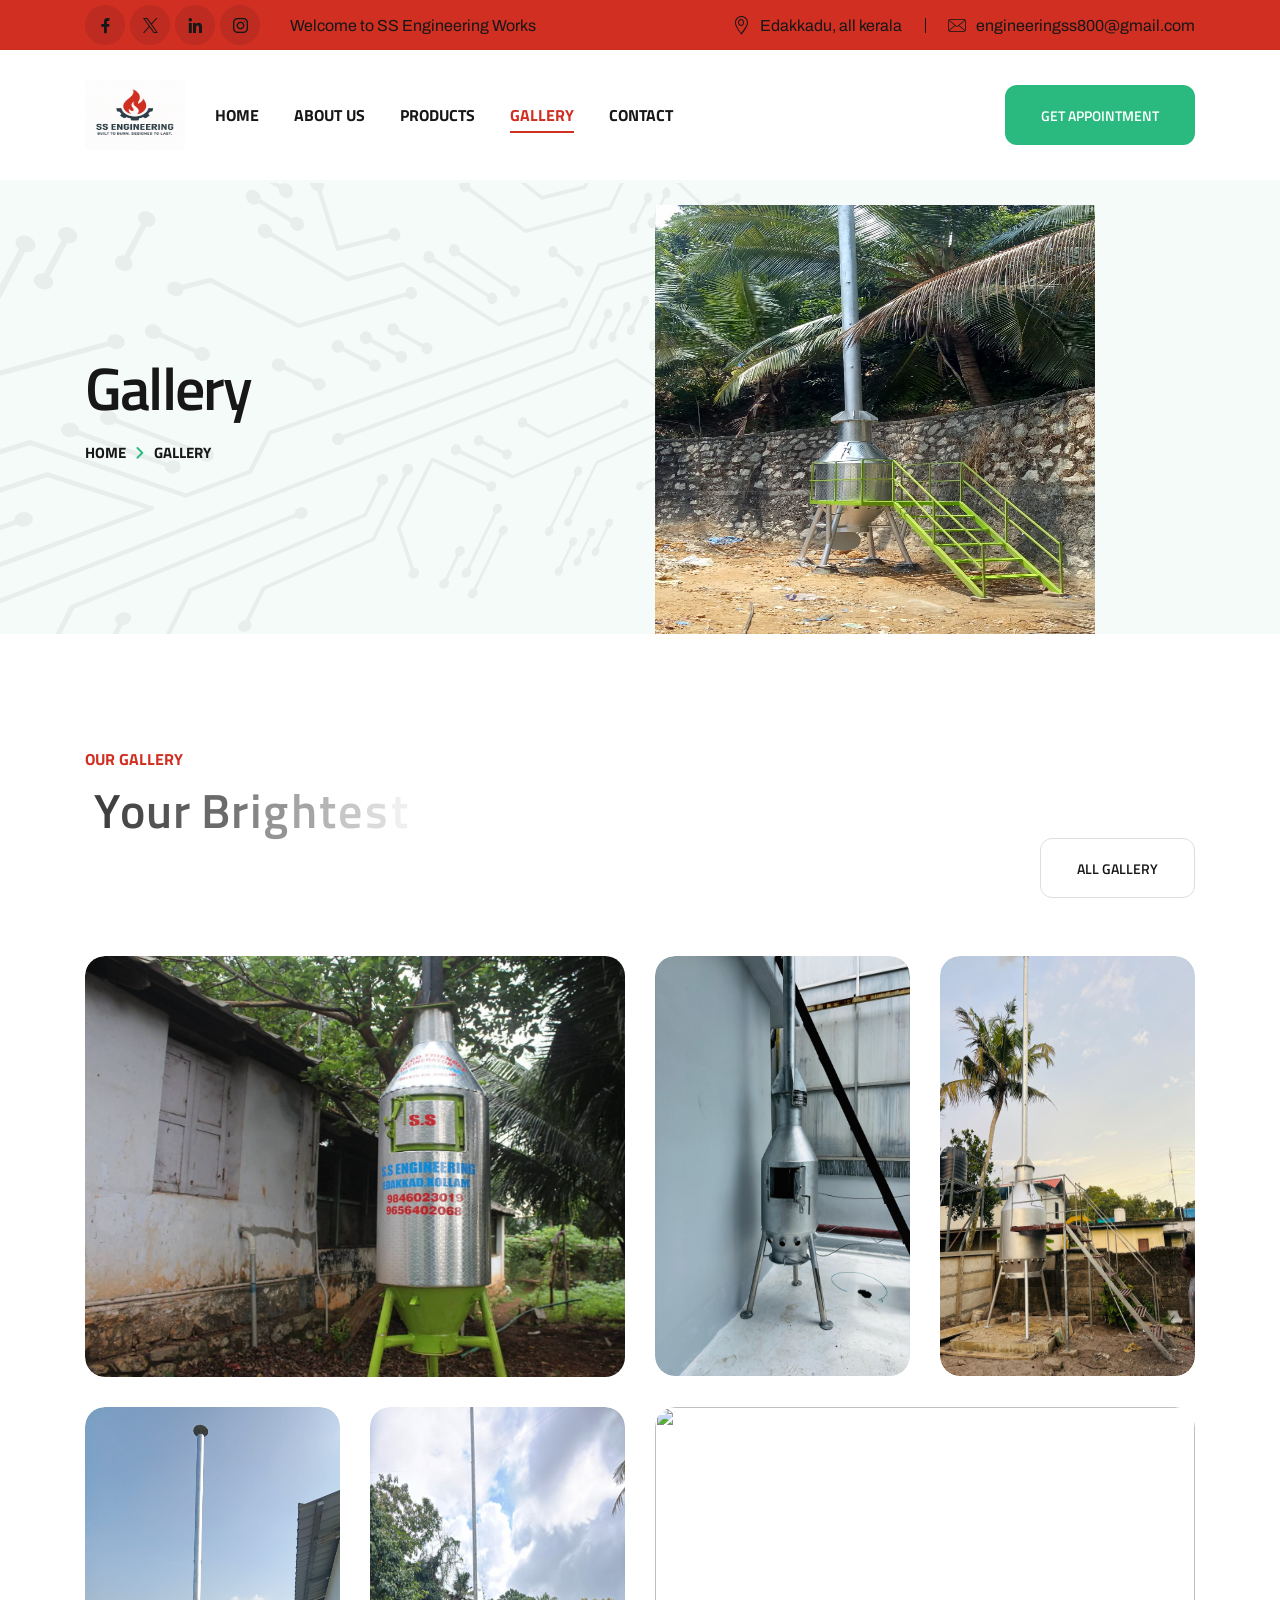
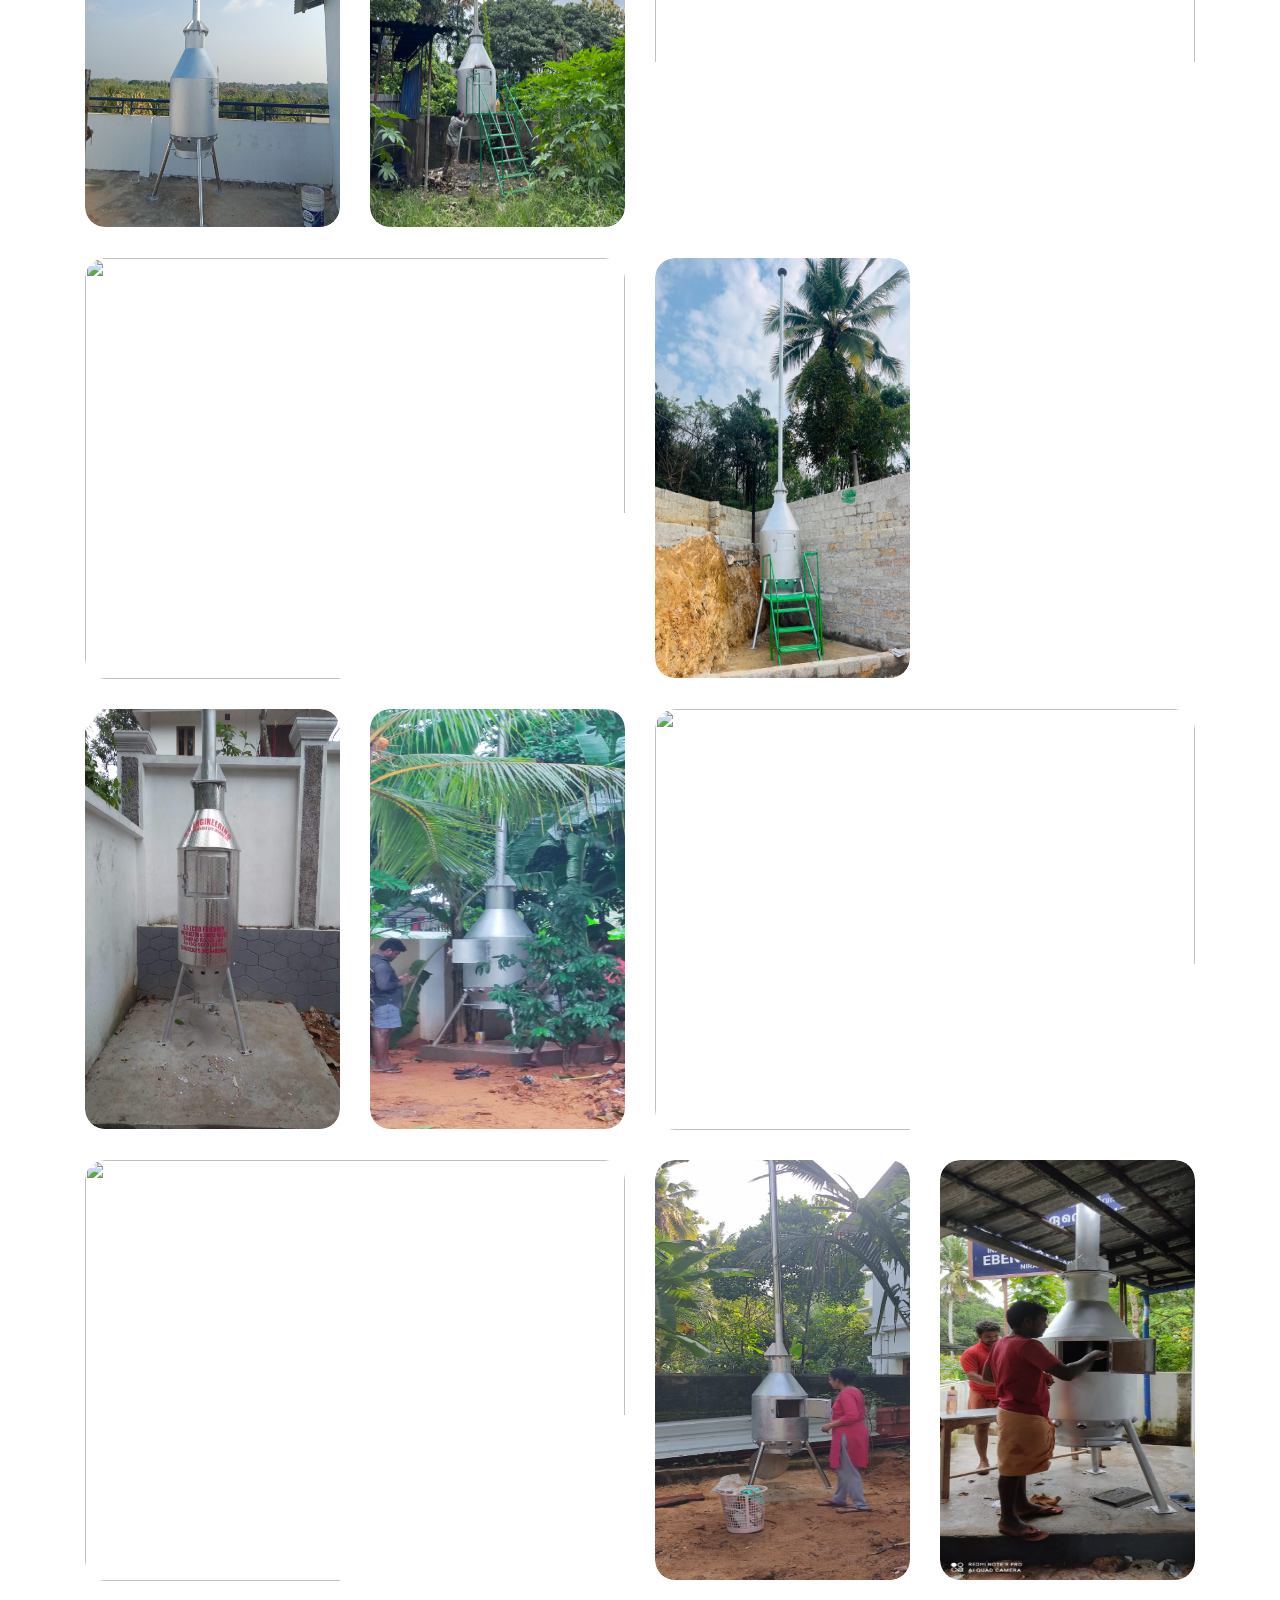
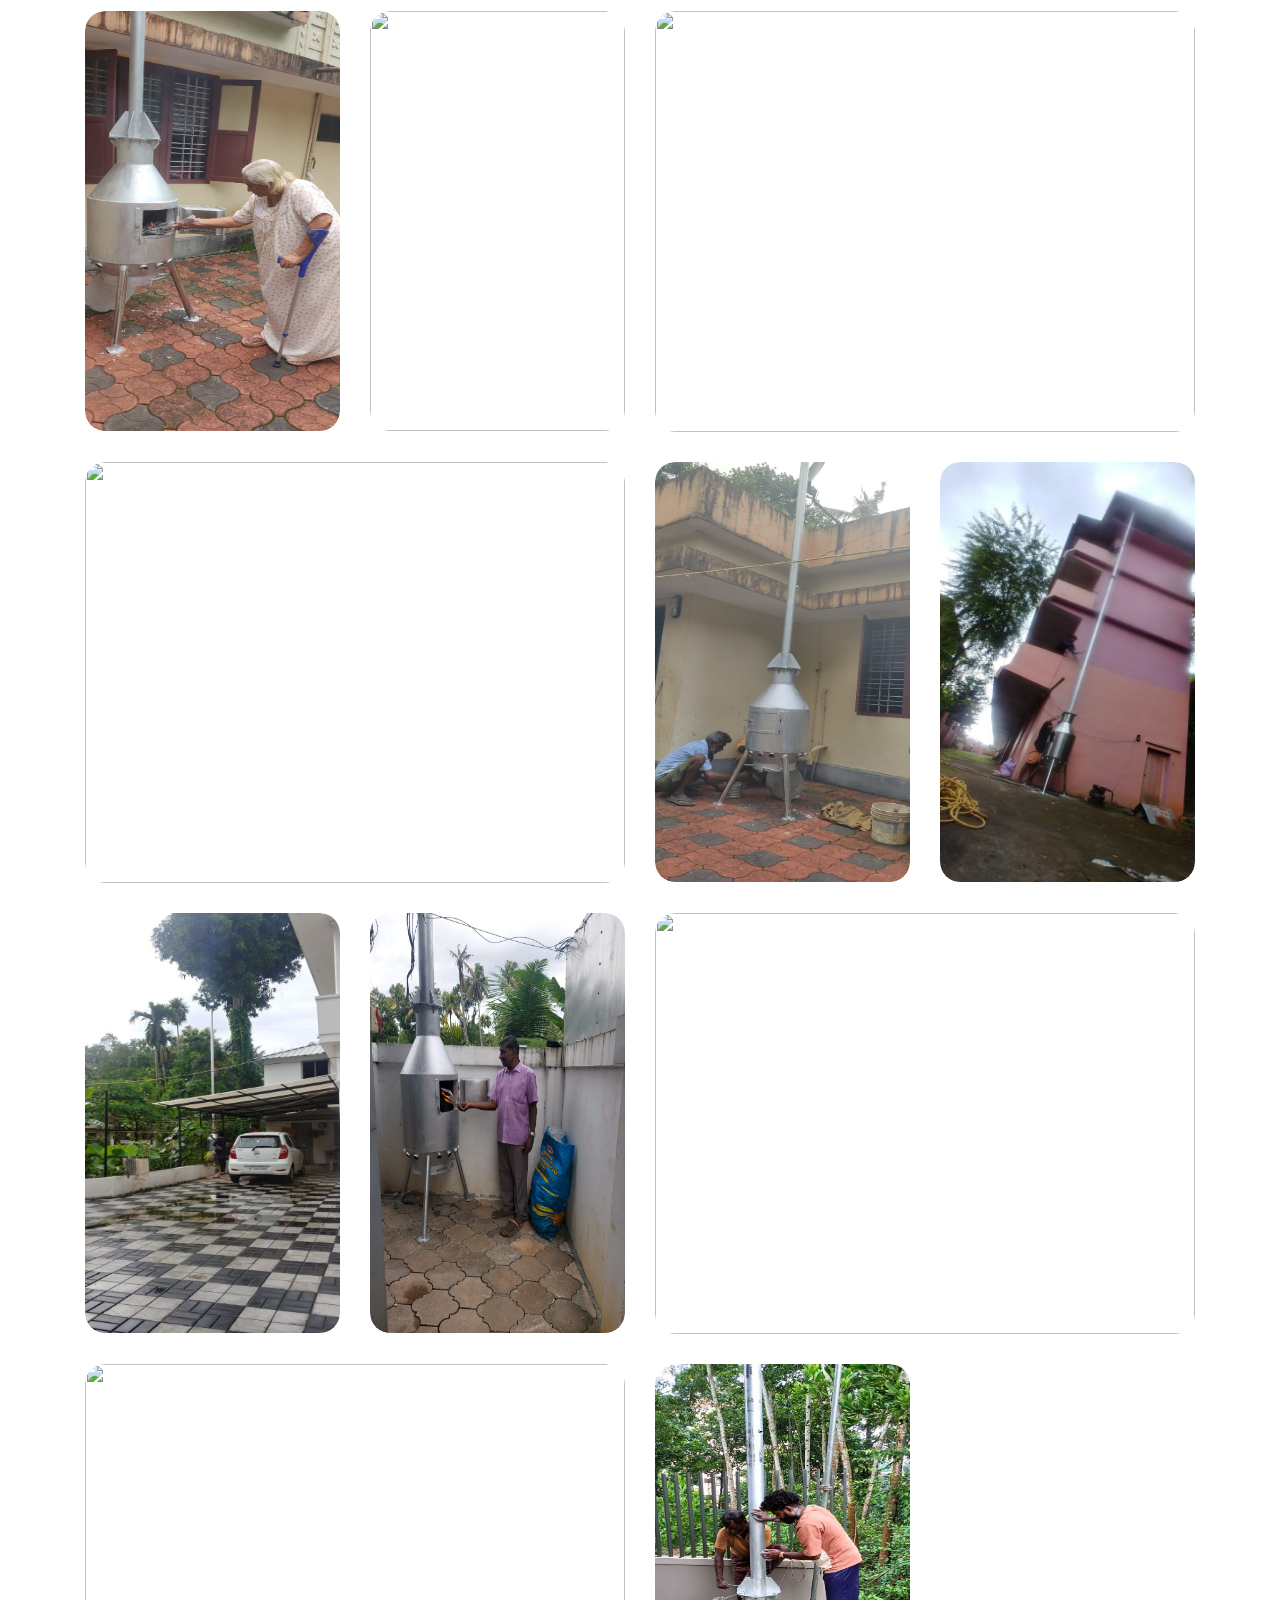
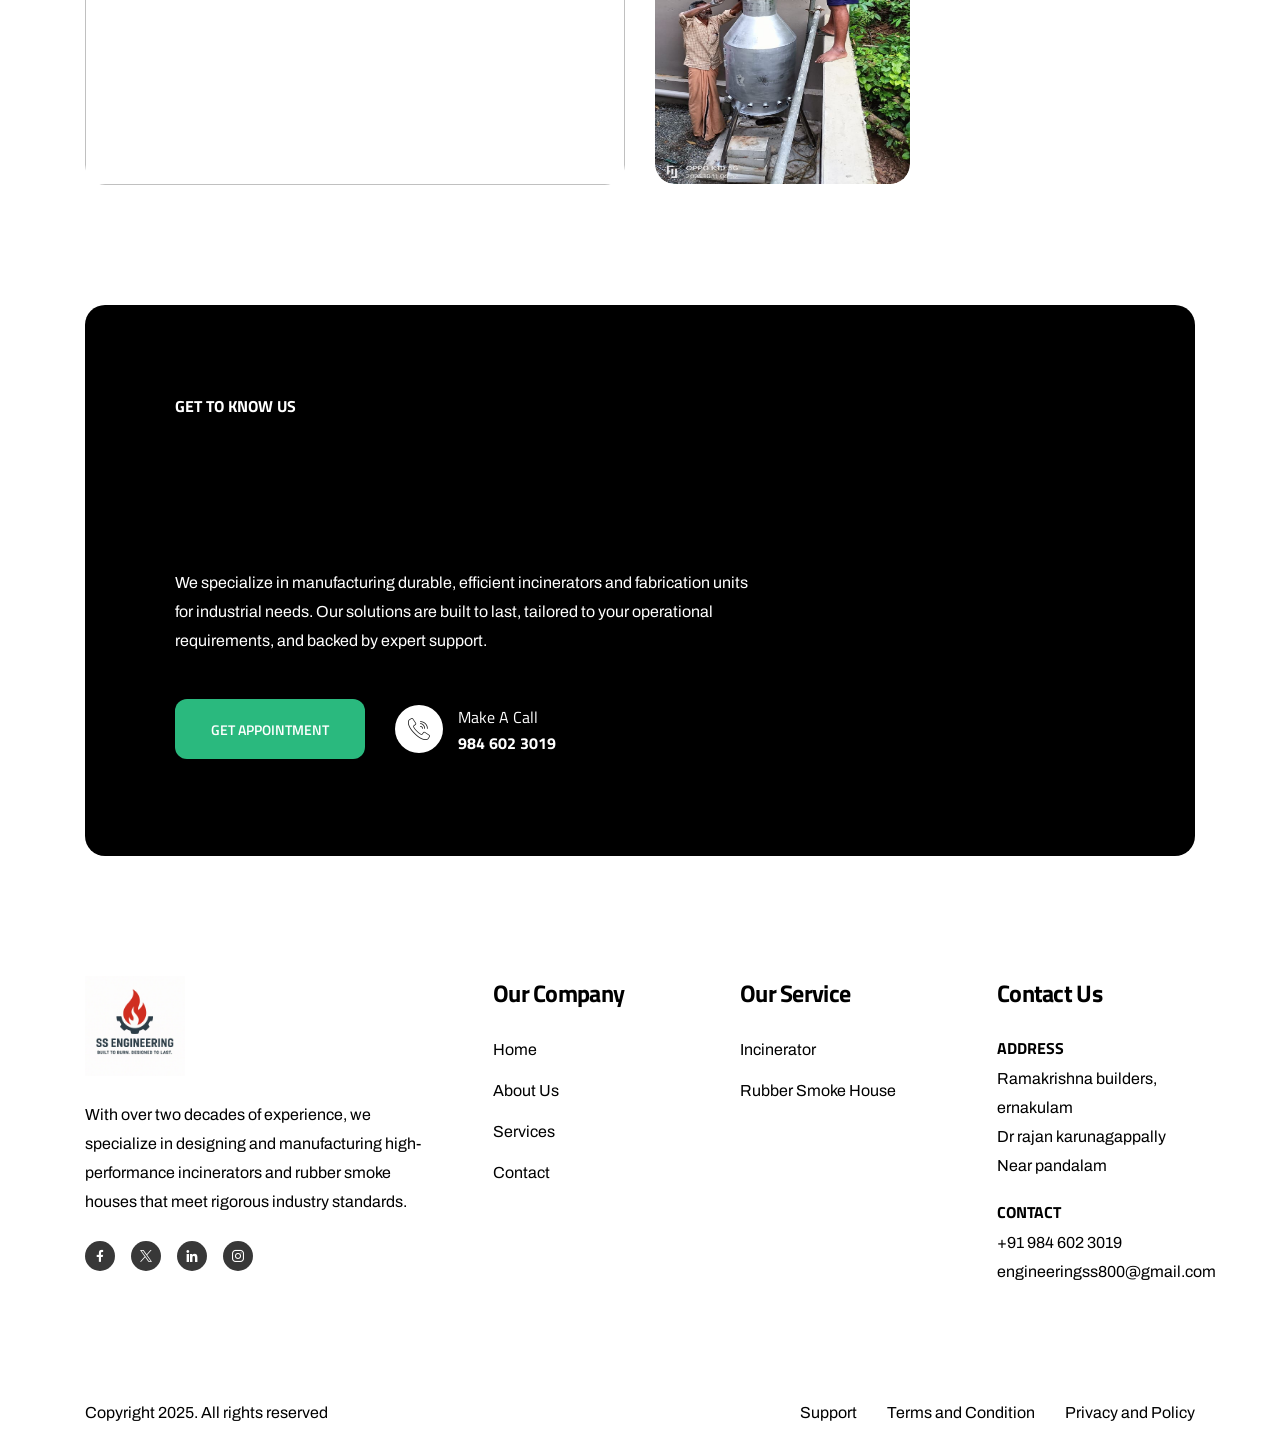
==== projects.html @ d2a2ee3d "logo change" ====
<!DOCTYPE html>
<html lang="en">

<head>
    <meta charset="UTF-8" />
    <meta name="viewport" content="width=device-width, initial-scale=1.0" />
    <title>Gallery</title>
    <!-- favicons Icons -->
    <link rel="apple-touch-icon" sizes="180x180" href="assets/images/ssimages/logo.jpg" />
    <link rel="icon" type="image/png" sizes="32x32" href="assets/images/ssimages/logo.jpg" />
    <link rel="icon" type="image/png" sizes="16x16" href="assets/images/ssimages/logo.jpg" />
    <link rel="manifest" href="assets/images/favicons/site.webmanifest" />
    <meta name="description" content="erepair HTML 5 Template " />

    <!-- fonts -->
    <link rel="preconnect" href="https://fonts.googleapis.com">
    <link rel="preconnect" href="https://fonts.gstatic.com" crossorigin>
    <link href="https://fonts.googleapis.com/css2?family=Archivo:ital,wght@0,100..900;1,100..900&display=swap"
        rel="stylesheet">
    <link
        href="https://fonts.googleapis.com/css2?family=Titillium+Web:ital,wght@0,200;0,300;0,400;0,600;0,700;0,900;1,200;1,300;1,400;1,600;1,700&display=swap"
        rel="stylesheet">


    <link rel="stylesheet" href="assets/css/bootstrap.min.css" />
    <link rel="stylesheet" href="assets/css/animate.min.css" />
    <link rel="stylesheet" href="assets/css/custom-animate.css" />
    <link rel="stylesheet" href="assets/css/swiper.min.css" />
    <link rel="stylesheet" href="assets/css/font-awesome-all.css" />
    <link rel="stylesheet" href="assets/css/jarallax.css" />
    <link rel="stylesheet" href="assets/css/jquery.magnific-popup.css" />
    <link rel="stylesheet" href="assets/css/odometer.min.css" />
    <link rel="stylesheet" href="assets/css/flaticon.css">
    <link rel="stylesheet" href="assets/css/owl.carousel.min.css" />
    <link rel="stylesheet" href="assets/css/owl.theme.default.min.css" />
    <link rel="stylesheet" href="assets/css/nice-select.css" />
    <link rel="stylesheet" href="assets/css/jquery-ui.css" />
    <link rel="stylesheet" href="assets/css/twentytwenty.css" />


    <link rel="stylesheet" href="assets/css/module-css/slider.css" />
    <link rel="stylesheet" href="assets/css/module-css/footer.css" />
    <link rel="stylesheet" href="assets/css/module-css/service.css" />
    <link rel="stylesheet" href="assets/css/module-css/about.css" />
    <link rel="stylesheet" href="assets/css/module-css/testimonial.css" />
    <link rel="stylesheet" href="assets/css/module-css/brand.css" />
    <link rel="stylesheet" href="assets/css/module-css/video.css" />
    <link rel="stylesheet" href="assets/css/module-css/counter.css" />
    <link rel="stylesheet" href="assets/css/module-css/project.css" />
    <link rel="stylesheet" href="assets/css/module-css/pricing.css" />
    <link rel="stylesheet" href="assets/css/module-css/blog.css" />
    <link rel="stylesheet" href="assets/css/module-css/cta.css" />
    <link rel="stylesheet" href="assets/css/module-css/contact.css" />
    <link rel="stylesheet" href="assets/css/module-css/team.css" />
    <link rel="stylesheet" href="assets/css/module-css/faq.css" />
    <link rel="stylesheet" href="assets/css/module-css/page-header.css" />

    <!-- template styles -->
    <link rel="stylesheet" href="assets/css/style.css" />
    <link rel="stylesheet" href="assets/css/responsive.css" />
</head>

<body>



    <div class="preloader">
        <div class="preloader__image"></div>
    </div>
    <!-- /.preloader -->




    <div class="page-wrapper">
        <header class="main-header-two">
            <div class="main-menu-two__top">
                <div class="container">
                    <div class="main-menu-two__top-inner">
                        <div class="main-menu-two__top-left">
                            <div class="main-menu-two__social">
                                <a href="#"><i class="icon-facebook"></i></a>
                                <a href="#"><i class="icon-xpa"></i></a>
                                <a href="#"><i class="icon-link-in"></i></a>
                                <a href="#"><i class="icon-instagram"></i></a>
                            </div>
                            <p class="main-menu-two__text">Welcome to SS Engineering Works</p>
                        </div>
                        <ul class="list-unstyled main-menu-two__contact-list">
                            <li>
                                <div class="icon">
                                    <i class="icon-location"></i>
                                </div>
                                <div class="text">
                                    <p>Edakkadu, all kerala</p>
                                </div>
                            </li>
                            <li>
                                <div class="icon">
                                    <i class="icon-envelope"></i>
                                </div>
                                <div class="text">
                                    <p><a href="mailto:engineeringss800@gmail.com">engineeringss800@gmail.com</a>
                                    </p>
                                </div>
                            </li>
                        </ul>
                    </div>
                </div>
            </div>
            <nav class="main-menu main-menu-two">
                <div class="main-menu-two__wrapper">
                    <div class="container">
                        <div class="main-menu-two__wrapper-inner">
                            <div class="main-menu-two__left">
                                <div class="main-menu-two__logo">
                                    <a href="index.html">
                                        <!-- <img src="assets/images/resources/logo-1.png" alt=""> -->
                                        <img src="assets/images/ssimages/logo.jpg" style="width: 100px; height: 70px;" alt="SS Engineering Logo">
                                    </a>
                                </div>
                                <div class="main-menu-two__main-menu-box">
                                    <a href="#" class="mobile-nav__toggler"><i class="fa fa-bars"></i></a>
                                    <ul class="main-menu__list">
                                        <!-- <li class="dropdown">
                                            <a href="index.html">Home </a>
                                            <ul>
                                                <li><a href="index.html">Home One</a></li>
                                                <li><a href="index2.html">Home Two</a></li>
                                                <li><a href="index3.html">Home Three</a></li>
                                                <li><a href="index-dark.html">Home Dark</a></li>
                                                <li class="dropdown">
                                                    <a href="#">Header Styles</a>
                                                    <ul>
                                                        <li><a href="index.html">Header One</a></li>
                                                        <li><a href="index2.html">Header Two</a></li>
                                                        <li><a href="index3.html">Header Three</a></li>
                                                    </ul>
                                                </li>
                                                <li class="dropdown">
                                                    <a href="#">One Page Styles</a>
                                                    <ul>
                                                        <li><a href="index-one-page.html">One Page Styles One</a></li>
                                                        <li><a href="index2-one-page.html">One Page Styles Two</a></li>
                                                        <li><a href="index3-one-page.html">One Page Styles Three</a>
                                                        </li>
                                                    </ul>
                                                </li>
                                            </ul>
                                        </li> -->
                                        <li>
                                            <a href="index.html">Home</a>
                                        </li>
                                        <li>
                                            <a href="index.html">About Us</a>
                                        </li>
                                        <!-- <li>
                                            <a href="index.html">Services</a>
                                        </li> -->
                                        <li>
                                            <a href="index.html">Products</a>
                                        </li>
                                        <!-- <li>
                                            <a href="index.html">Testimonials</a>
                                        </li> -->
                                        <li>
                                            <a href="projects.html">Gallery</a>
                                        </li>
                                        <li>
                                            <a href="index.html">Contact</a>
                                        </li>
                                        <!-- <li class="dropdown">
                                            <a href="#">Pages</a>
                                            <ul>
                                                <li><a href="team.html">Team</a></li>
                                                <li><a href="team-details.html">Team Details</a></li>
                                                <li class="dropdown">
                                                    <a href="#">Projects</a>
                                                    <ul>
                                                        <li><a href="projects.html">Projects</a></li>
                                                        <li><a href="project-details.html">Project Details</a></li>
                                                    </ul>
                                                </li>
                                                <li><a href="testimonials.html">Testimonials</a></li>
                                                <li><a href="pricing.html">Pricing</a></li>
                                                <li><a href="faq.html">Faq</a></li>
                                                <li><a href="404.html">404 Error</a></li>
                                                <li><a href="coming-soon.html">Coming Soon</a></li>
                                            </ul>
                                        </li>
                                        <li class="dropdown">
                                            <a href="#">Services</a>
                                            <ul>
                                                <li><a href="services.html">Services</a></li>
                                                <li><a href="electric-panel-repair.html">Electric Panel Repair</a></li>
                                                <li><a href="short-circuit-repair.html">Short Circuit Repair</a>
                                                </li>
                                                <li><a href="commercial-services.html">Commercial Services</a>
                                                </li>
                                                <li><a href="installing-ceiling-fan.html">Installing A Ceiling Fan</a></li>
                                                <li><a href="lighting-fixtures.html">Lighting A Fixtures</a>
                                                </li>
                                                <li><a href="maintenance-service.html">Maintenance Service</a></li>
                                            </ul>
                                        </li>
                                        <li class="dropdown">
                                            <a href="#">Shop</a>
                                            <ul>
                                                <li><a href="shop.html">Products</a></li>
                                                <li><a href="shop-details.html">Products Details</a></li>
                                                <li><a href="cart.html">Cart</a></li>
                                                <li><a href="checkout.html">Checkout</a></li>
                                                <li><a href="wishlist.html">Wishlist</a></li>
                                                <li><a href="account.html">My Account</a></li>
                                            </ul>
                                        </li>
                                        <li class="dropdown">
                                            <a href="#">Blog</a>
                                            <ul>
                                                <li><a href="blog.html">Blog</a></li>
                                                <li><a href="blog-list.html">Blog List</a></li>
                                                <li><a href="blog-details.html">Blog Details</a></li>
                                            </ul>
                                        </li>
                                        <li>
                                            <a href="contact.html">Contact</a>
                                        </li> -->
                                    </ul>
                                </div>
                            </div>
                            <div class="main-menu-two__right">
                                <div class="main-menu-two__call-and-btn-box">
                                    <div class="main-menu-two__call">
                                        <div class="main-menu-two__call-icon">
                                            <span class="icon-phone-call"></span>
                                        </div>
                                        <div class="main-menu-two__call-number">
                                            <p>Make a call</p>
                                            <h5><a href="tel:+919846023019">984 602 3019</a></h5>
                                        </div>
                                    </div>
                                    <div class="cta-one__btn-box">
                            <a href="https://wa.me/919846023019" class="cta-one__btn thm-btn hover-whatsapp"><span class="default-text">GET Appointment</span>
        <span class="hover-text">Chat With Us</span></a>
                        </div>
                        <style>
    .hover-whatsapp .hover-text {
    display: none;
}

.hover-whatsapp:hover .default-text {
    display: none;
}

.hover-whatsapp:hover .hover-text {
    display: inline;
}

</style>
                                </div>
                            </div>
                        </div>
                    </div>
                </div>
            </nav>
        </header>

        <div class="stricky-header stricked-menu main-menu main-menu-two">
            <div class="sticky-header__content"></div><!-- /.sticky-header__content -->
        </div><!-- /.stricky-header -->




        <!--Page Header Start-->
        <section class="page-header">
            <div class="page-header__shape-1">
                <img src="assets/images/shapes/page-header-shape-1.png" alt="">
            </div>
            <div class="container">
                <div class="page-header__inner">
                    <div class="page-header__img-1">
                        <img style="width: 440px; height: 429px;" src="assets/images/ssimages/img18.jpg" alt="">
                    </div>
                    <h3>Gallery</h3>
                    <div class="thm-breadcrumb__inner">
                        <ul class="thm-breadcrumb list-unstyled">
                            <li><a href="index.html">Home</a></li>
                            <li><span class="icon-angle-right"></span></li>
                            <li>Gallery</li>
                        </ul>
                    </div>
                </div>
            </div>
        </section>
        <!--Page Header End-->


        <style>
            .responsive-img {
                width: 100%;
                display: block;
            }
        </style>

        <!--Project One Start-->
        <section class="project-one" id="gallery">
            <div class="container">
                <div class="project-one__top">
                    <div class="section-title text-left">
                        <div class="section-title__tagline-box">
                            <span class="section-title__tagline">Our Gallery</span>
                        </div>
                        <div class="section-title__title-box sec-title-animation animation-style2">
                            <h2 class="section-title__title title-animation">Your Brightest <br>Choice in Incinaration</h2>
                        </div>
                    </div>
                    <div class="project-one__btn-box">
                        <a href="projects.html" class="project-one__btn thm-btn">all Gallery</a>
                    </div>
                </div>
                <div class="row">
                    <!--Project One Single Start-->
                    <div class="col-xl-6 col-lg-6 col-md-6 wow fadeInLeft" data-wow-delay="100ms">
                        <div class="project-one__single">
                            <div class="project-one__img-box">
                                <div class="project-one__img">
                                    <img style="width: 630px; height: 421px;" src="assets/images/ssimages/img8.jpg" alt="">
                                    <div class="project-one__arrow">
                                        <a href="assets/images/ssimages/img8.jpg" class="img-popup"><span
                                                class="icon-arrow-right"></span></a>
                                    </div>
                                </div>
                                <div class="project-one__content">
                                    <p class="project-one__sub-title">Incinaration</p>
                                    <h3 class="project-one__title"><a href="#">SS Engineering Works</a></h3>
                                </div>
                            </div>
                        </div>
                    </div>
                    <!--Project One Single End-->
                    <!--Project One Single Start-->
                    <div class="col-xl-3 col-lg-6 col-md-6 wow fadeInUp" data-wow-delay="300ms">
                        <div class="project-one__single">
                            <div class="project-one__img-box">
                                <div class="project-one__img">
                                    <img style=" height: 420px;" class="responsive-img" src="assets/images/ssimages/img1.jpg" alt="">
                                    <div class="project-one__arrow">
                                        <a href="assets/images/ssimages/img1.jpg" class="img-popup"><span
                                                class="icon-arrow-right"></span></a>
                                    </div>
                                </div>
                                <div class="project-one__content">
                                    <p class="project-one__sub-title">Rubber smoke house</p>
                                    <h3 class="project-one__title"><a href="#">SS Engineering Works</a></h3>
                                </div>
                            </div>
                        </div>
                    </div>
                    <!--Project One Single End-->
                    <!--Project One Single Start-->
                    <div class="col-xl-3 col-lg-6 col-md-6 wow fadeInRight" data-wow-delay="600ms">
                        <div class="project-one__single">
                            <div class="project-one__img-box">
                                <div class="project-one__img">
                                    <img style=" height: 420px;" class="responsive-img" src="assets/images/ssimages/img2.jpg" alt="">
                                    <div class="project-one__arrow">
                                        <a href="assets/images/ssimages/img2.jpg" class="img-popup"><span
                                                class="icon-arrow-right"></span></a>
                                    </div>
                                </div>
                                <div class="project-one__content">
                                    <p class="project-one__sub-title">Incinaration</p>
                                    <h3 class="project-one__title"><a href="#">SS Engineering Works</a></h3>
                                </div>
                            </div>
                        </div>
                    </div>
                    <!--Project One Single End-->
                    <!--Project One Single Start-->
                    <div class="col-xl-3 col-lg-6 col-md-6 wow fadeInLeft" data-wow-delay="900ms">
                        <div class="project-one__single">
                            <div class="project-one__img-box">
                                <div class="project-one__img">
                                    <img style=" height: 420px;" class="responsive-img" src="assets/images/ssimages/img6.jpg" alt="">
                                    <div class="project-one__arrow">
                                        <a href="assets/images/ssimages/img6.jpg" class="img-popup"><span
                                                class="icon-arrow-right"></span></a>
                                    </div>
                                </div>
                                <div class="project-one__content">
                                    <p class="project-one__sub-title">Rubber smoke house</p>
                                    <h3 class="project-one__title"><a href="#">SS Engineering Works</a></h3>
                                </div>
                            </div>
                        </div>
                    </div>
                    <!--Project One Single End-->
                    <!--Project One Single Start-->
                    <div class="col-xl-3 col-lg-6 col-md-6 wow fadeInUp" data-wow-delay="1000ms">
                        <div class="project-one__single">
                            <div class="project-one__img-box">
                                <div class="project-one__img">
                                    <img style=" height: 420px;" class="responsive-img" src="assets/images/ssimages/img4.jpg" alt="">
                                    <div class="project-one__arrow">
                                        <a href="assets/images/ssimages/img4.jpg" class="img-popup"><span
                                                class="icon-arrow-right"></span></a>
                                    </div>
                                </div>
                                <div class="project-one__content">
                                    <p class="project-one__sub-title">Incinaration</p>
                                    <h3 class="project-one__title"><a href="#">SS Engineering Works</a></h3>
                                </div>
                            </div>
                        </div>
                    </div>
                    <!--Project One Single End-->
                    <!--Project One Single Start-->
                    <div class="col-xl-6 col-lg-6 col-md-6 wow fadeInRight" data-wow-delay="1100ms">
                        <div class="project-one__single">
                            <div class="project-one__img-box">
                                <div class="project-one__img">
                                    <img style=" height: 421px;" class="responsive-img" src="https://image.made-in-china.com/202f0j00JyitWBSRfhzM/Rubber-Plastic-Waste-Incinerator-Municipal-Waste-Incinerator.webp" alt="">
                                    <div class="project-one__arrow">
                                        <a href="https://image.made-in-china.com/202f0j00JyitWBSRfhzM/Rubber-Plastic-Waste-Incinerator-Municipal-Waste-Incinerator.webp" class="img-popup"><span
                                                class="icon-arrow-right"></span></a>
                                    </div>
                                </div>
                                <div class="project-one__content">
                                    <p class="project-one__sub-title">Rubber smoke house</p>
                                    <h3 class="project-one__title"><a href="#">SS Engineering Works</a></h3>
                                </div>
                            </div>
                        </div>
                    </div>



                    <div class="col-xl-6 col-lg-6 col-md-6 wow fadeInLeft" data-wow-delay="100ms">
                        <div class="project-one__single">
                            <div class="project-one__img-box">
                                <div class="project-one__img">
                                    <img style=" height: 421px;" class="responsive-img" src="https://www.gillespiepowers.com/wp-content/uploads/Image48-1024x819.jpg" alt="">
                                    <div class="project-one__arrow">
                                        <a href="https://www.gillespiepowers.com/wp-content/uploads/Image48-1024x819.jpg" class="img-popup"><span
                                                class="icon-arrow-right"></span></a>
                                    </div>
                                </div>
                                <div class="project-one__content">
                                    <p class="project-one__sub-title">Incinaration</p>
                                    <h3 class="project-one__title"><a href="#">SS Engineering Works</a></h3>
                                </div>
                            </div>
                        </div>
                    </div>
                    <!--Project One Single End-->
                    <!--Project One Single Start-->
                    <div class="col-xl-3 col-lg-6 col-md-6 wow fadeInUp" data-wow-delay="300ms">
                        <div class="project-one__single">
                            <div class="project-one__img-box">
                                <div class="project-one__img">
                                    <img style=" height: 420px;" class="responsive-img" src="assets/images/ssimages/img5.jpg" alt="">
                                    <div class="project-one__arrow">
                                        <a href="assets/images/ssimages/img5.jpg" class="img-popup"><span
                                                class="icon-arrow-right"></span></a>
                                    </div>
                                </div>
                                <div class="project-one__content">
                                    <p class="project-one__sub-title">Rubber smoke house</p>
                                    <h3 class="project-one__title"><a href="#">SS Engineering Works</a></h3>
                                </div>
                            </div>
                        </div>
                    </div>
                    <!--Project One Single End-->
                    <!--Project One Single Start-->
                    <div class="col-xl-3 col-lg-6 col-md-6 wow fadeInRight" data-wow-delay="600ms">
                        <div class="project-one__single">
                            <div class="project-one__img-box">
                                <div class="project-one__img">
                                    <img style=" height: 420px;" class="responsive-img" src="assets/images/ssimages/img7.jpg" alt="">
                                    <div class="project-one__arrow">
                                        <a href="assets/images/ssimages/img7.jpg" class="img-popup"><span
                                                class="icon-arrow-right"></span></a>
                                    </div>
                                </div>
                                <div class="project-one__content">
                                    <p class="project-one__sub-title">Incinaration</p>
                                    <h3 class="project-one__title"><a href="#">SS Engineering Works</a></h3>
                                </div>
                            </div>
                        </div>
                    </div>
                    <!--Project One Single End-->
                    <!--Project One Single Start-->
                    <div class="col-xl-3 col-lg-6 col-md-6 wow fadeInLeft" data-wow-delay="900ms">
                        <div class="project-one__single">
                            <div class="project-one__img-box">
                                <div class="project-one__img">
                                    <img style=" height: 420px;" class="responsive-img" src="assets/images/ssimages/img9.jpg" alt="">
                                    <div class="project-one__arrow">
                                        <a href="assets/images/ssimages/img9.jpg" class="img-popup"><span
                                                class="icon-arrow-right"></span></a>
                                    </div>
                                </div>
                                <div class="project-one__content">
                                    <p class="project-one__sub-title">Rubber smoke house</p>
                                    <h3 class="project-one__title"><a href="#">SS Engineering Works</a></h3>
                                </div>
                            </div>
                        </div>
                    </div>
                    <!--Project One Single End-->
                    <!--Project One Single Start-->
                    <div class="col-xl-3 col-lg-6 col-md-6 wow fadeInUp" data-wow-delay="1000ms">
                        <div class="project-one__single">
                            <div class="project-one__img-box">
                                <div class="project-one__img">
                                    <img style=" height: 420px;" class="responsive-img" src="assets/images/ssimages/img11.jpg" alt="">
                                    <div class="project-one__arrow">
                                        <a href="assets/images/ssimages/img11.jpg" class="img-popup"><span
                                                class="icon-arrow-right"></span></a>
                                    </div>
                                </div>
                                <div class="project-one__content">
                                    <p class="project-one__sub-title">Incinaration</p>
                                    <h3 class="project-one__title"><a href="#">SS Engineering Works</a></h3>
                                </div>
                            </div>
                        </div>
                    </div>
                    <!--Project One Single End-->
                    <!--Project One Single Start-->
                    <div class="col-xl-6 col-lg-6 col-md-6 wow fadeInRight" data-wow-delay="1100ms">
                        <div class="project-one__single">
                            <div class="project-one__img-box">
                                <div class="project-one__img">
                                    <img style=" height: 421px;" class="responsive-img" src="https://image.freepik.com/free-photo/ribbed-smoked-sheets-are-coagulated-rubber-sheets-processed-from-fresh-field-latex_43525-1137.jpg" alt="">
                                    <div class="project-one__arrow">
                                        <a href="https://image.freepik.com/free-photo/ribbed-smoked-sheets-are-coagulated-rubber-sheets-processed-from-fresh-field-latex_43525-1137.jpg" class="img-popup"><span
                                                class="icon-arrow-right"></span></a>
                                    </div>
                                </div>
                                <div class="project-one__content">
                                    <p class="project-one__sub-title">Rubber smoke house</p>
                                    <h3 class="project-one__title"><a href="#">SS Engineering Works</a></h3>
                                </div>
                            </div>
                        </div>
                    </div>



                    <div class="col-xl-6 col-lg-6 col-md-6 wow fadeInLeft" data-wow-delay="100ms">
                        <div class="project-one__single">
                            <div class="project-one__img-box">
                                <div class="project-one__img">
                                    <img style="height: 421px;" class="responsive-img" src="https://tse1.mm.bing.net/th/id/OIP.L9oW3UWZ8Aw-Mru4y4No6gHaE6?r=0&rs=1&pid=ImgDetMain&o=7&rm=3" alt="">
                                    <div class="project-one__arrow">
                                        <a href="https://tse1.mm.bing.net/th/id/OIP.L9oW3UWZ8Aw-Mru4y4No6gHaE6?r=0&rs=1&pid=ImgDetMain&o=7&rm=3" class="img-popup"><span
                                                class="icon-arrow-right"></span></a>
                                    </div>
                                </div>
                                <div class="project-one__content">
                                    <p class="project-one__sub-title">Incinaration</p>
                                    <h3 class="project-one__title"><a href="#">SS Engineering Works</a></h3>
                                </div>
                            </div>
                        </div>
                    </div>
                    <!--Project One Single End-->
                    <!--Project One Single Start-->
                    <div class="col-xl-3 col-lg-6 col-md-6 wow fadeInUp" data-wow-delay="300ms">
                        <div class="project-one__single">
                            <div class="project-one__img-box">
                                <div class="project-one__img">
                                    <img style=" height: 420px;" class="responsive-img" src="assets/images/ssimages/img14.jpg" alt="">
                                    <div class="project-one__arrow">
                                        <a href="assets/images/ssimages/img14.jpg" class="img-popup"><span
                                                class="icon-arrow-right"></span></a>
                                    </div>
                                </div>
                                <div class="project-one__content">
                                    <p class="project-one__sub-title">Rubber smoke house</p>
                                    <h3 class="project-one__title"><a href="#">SS Engineering Works</a></h3>
                                </div>
                            </div>
                        </div>
                    </div>
                    <!--Project One Single End-->
                    <!--Project One Single Start-->
                    <div class="col-xl-3 col-lg-6 col-md-6 wow fadeInRight" data-wow-delay="600ms">
                        <div class="project-one__single">
                            <div class="project-one__img-box">
                                <div class="project-one__img">
                                    <img style=" height: 420px;" class="responsive-img" src="assets/images/ssimages/img15.jpg" alt="">
                                    <div class="project-one__arrow">
                                        <a href="assets/images/ssimages/img15.jpg" class="img-popup"><span
                                                class="icon-arrow-right"></span></a>
                                    </div>
                                </div>
                                <div class="project-one__content">
                                    <p class="project-one__sub-title">Incinaration</p>
                                    <h3 class="project-one__title"><a href="#">SS Engineering Works</a></h3>
                                </div>
                            </div>
                        </div>
                    </div>
                    <!--Project One Single End-->
                    <!--Project One Single Start-->
                    <div class="col-xl-3 col-lg-6 col-md-6 wow fadeInLeft" data-wow-delay="900ms">
                        <div class="project-one__single">
                            <div class="project-one__img-box">
                                <div class="project-one__img">
                                    <img style=" height: 420px;" class="responsive-img" src="assets/images/ssimages/img16.jpg" alt="">
                                    <div class="project-one__arrow">
                                        <a href="assets/images/ssimages/img16.jpg" class="img-popup"><span
                                                class="icon-arrow-right"></span></a>
                                    </div>
                                </div>
                                <div class="project-one__content">
                                    <p class="project-one__sub-title">Rubber smoke house</p>
                                    <h3 class="project-one__title"><a href="#">SS Engineering Works</a></h3>
                                </div>
                            </div>
                        </div>
                    </div>
                    <!--Project One Single End-->
                    <!--Project One Single Start-->
                    <div class="col-xl-3 col-lg-6 col-md-6 wow fadeInUp" data-wow-delay="1000ms">
                        <div class="project-one__single">
                            <div class="project-one__img-box">
                                <div class="project-one__img">
                                    <img style=" height: 420px;" class="responsive-img" src="https://farm5.staticflickr.com/4108/5088397094_95a4d4f48f_o.jpg" alt="">
                                    <div class="project-one__arrow">
                                        <a href="https://farm5.staticflickr.com/4108/5088397094_95a4d4f48f_o.jpg" class="img-popup"><span
                                                class="icon-arrow-right"></span></a>
                                    </div>
                                </div>
                                <div class="project-one__content">
                                    <p class="project-one__sub-title">Incinaration</p>
                                    <h3 class="project-one__title"><a href="#">SS Engineering Works</a></h3>
                                </div>
                            </div>
                        </div>
                    </div>
                    <!--Project One Single End-->
                    <!--Project One Single Start-->
                    <div class="col-xl-6 col-lg-6 col-md-6 wow fadeInRight" data-wow-delay="1100ms">
                        <div class="project-one__single">
                            <div class="project-one__img-box">
                                <div class="project-one__img">
                                    <img style=" height: 421px;" class="responsive-img" src="https://feeco.com/wp-content/uploads/2014/01/Complete-Systems-header.jpg" alt="">
                                    <div class="project-one__arrow">
                                        <a href="https://feeco.com/wp-content/uploads/2014/01/Complete-Systems-header.jpg" class="img-popup"><span
                                                class="icon-arrow-right"></span></a>
                                    </div>
                                </div>
                                <div class="project-one__content">
                                    <p class="project-one__sub-title">Rubber smoke house</p>
                                    <h3 class="project-one__title"><a href="#">SS Engineering Works</a></h3>
                                </div>
                            </div>
                        </div>
                    </div>




                    <div class="col-xl-6 col-lg-6 col-md-6 wow fadeInLeft" data-wow-delay="100ms">
                        <div class="project-one__single">
                            <div class="project-one__img-box">
                                <div class="project-one__img">
                                    <img style=" height: 421px;" class="responsive-img" src="https://tse3.mm.bing.net/th/id/OIP.uLENUH0pgb0jzSyOKuzx4AHaHa?r=0&rs=1&pid=ImgDetMain&o=7&rm=3" alt="">
                                    <div class="project-one__arrow">
                                        <a href="https://tse3.mm.bing.net/th/id/OIP.uLENUH0pgb0jzSyOKuzx4AHaHa?r=0&rs=1&pid=ImgDetMain&o=7&rm=3" class="img-popup"><span
                                                class="icon-arrow-right"></span></a>
                                    </div>
                                </div>
                                <div class="project-one__content">
                                    <p class="project-one__sub-title">Incinaration</p>
                                    <h3 class="project-one__title"><a href="#">SS Engineering Works</a></h3>
                                </div>
                            </div>
                        </div>
                    </div>
                    <!--Project One Single End-->
                    <!--Project One Single Start-->
                    <div class="col-xl-3 col-lg-6 col-md-6 wow fadeInUp" data-wow-delay="300ms">
                        <div class="project-one__single">
                            <div class="project-one__img-box">
                                <div class="project-one__img">
                                    <img style=" height: 420px;" class="responsive-img" src="assets/images/ssimages/img20.jpg" alt="">
                                    <div class="project-one__arrow">
                                        <a href="assets/images/ssimages/img20.jpg" class="img-popup"><span
                                                class="icon-arrow-right"></span></a>
                                    </div>
                                </div>
                                <div class="project-one__content">
                                    <p class="project-one__sub-title">Rubber smoke house</p>
                                    <h3 class="project-one__title"><a href="#">SS Engineering Works</a></h3>
                                </div>
                            </div>
                        </div>
                    </div>
                    <!--Project One Single End-->
                    <!--Project One Single Start-->
                    <div class="col-xl-3 col-lg-6 col-md-6 wow fadeInRight" data-wow-delay="600ms">
                        <div class="project-one__single">
                            <div class="project-one__img-box">
                                <div class="project-one__img">
                                    <img style="height: 420px;" class="responsive-img" src="assets/images/ssimages/img21.jpg" alt="">
                                    <div class="project-one__arrow">
                                        <a href="assets/images/ssimages/img21.jpg" class="img-popup"><span
                                                class="icon-arrow-right"></span></a>
                                    </div>
                                </div>
                                <div class="project-one__content">
                                    <p class="project-one__sub-title">Incinaration</p>
                                    <h3 class="project-one__title"><a href="#">SS Engineering Works</a></h3>
                                </div>
                            </div>
                        </div>
                    </div>
                    <!--Project One Single End-->
                    <!--Project One Single Start-->
                    <div class="col-xl-3 col-lg-6 col-md-6 wow fadeInLeft" data-wow-delay="900ms">
                        <div class="project-one__single">
                            <div class="project-one__img-box">
                                <div class="project-one__img">
                                    <img style=" height: 420px;" class="responsive-img" src="assets/images/ssimages/img22.jpg" alt="">
                                    <div class="project-one__arrow">
                                        <a href="assets/images/ssimages/img22.jpg" class="img-popup"><span
                                                class="icon-arrow-right"></span></a>
                                    </div>
                                </div>
                                <div class="project-one__content">
                                    <p class="project-one__sub-title">Rubber smoke house</p>
                                    <h3 class="project-one__title"><a href="#">SS Engineering Works</a></h3>
                                </div>
                            </div>
                        </div>
                    </div>
                    <!--Project One Single End-->
                    <!--Project One Single Start-->
                    <div class="col-xl-3 col-lg-6 col-md-6 wow fadeInUp" data-wow-delay="1000ms">
                        <div class="project-one__single">
                            <div class="project-one__img-box">
                                <div class="project-one__img">
                                    <img style=" height: 420px;" class="responsive-img" src="assets/images/ssimages/img23.jpg" alt="">
                                    <div class="project-one__arrow">
                                        <a href="assets/images/ssimages/img23.jpg" class="img-popup"><span
                                                class="icon-arrow-right"></span></a>
                                    </div>
                                </div>
                                <div class="project-one__content">
                                    <p class="project-one__sub-title">Incinaration</p>
                                    <h3 class="project-one__title"><a href="#">SS Engineering Works</a></h3>
                                </div>
                            </div>
                        </div>
                    </div>
                    <!--Project One Single End-->
                    <!--Project One Single Start-->
                    <div class="col-xl-6 col-lg-6 col-md-6 wow fadeInRight" data-wow-delay="1100ms">
                        <div class="project-one__single">
                            <div class="project-one__img-box">
                                <div class="project-one__img">
                                    <img style=" height: 421px;" class="responsive-img" src="https://image.made-in-china.com/2f0j00PsbVNaYMaizt/Industrial-Medical-Waste-Incinerator-for-Small-Waste-Incinerator-Hospital-Medical-Waste-Management.jpg" alt="">
                                    <div class="project-one__arrow">
                                        <a href="https://image.made-in-china.com/2f0j00PsbVNaYMaizt/Industrial-Medical-Waste-Incinerator-for-Small-Waste-Incinerator-Hospital-Medical-Waste-Management.jpg" class="img-popup"><span
                                                class="icon-arrow-right"></span></a>
                                    </div>
                                </div>
                                <div class="project-one__content">
                                    <p class="project-one__sub-title">Rubber smoke house</p>
                                    <h3 class="project-one__title"><a href="#">SS Engineering Works</a></h3>
                                </div>
                            </div>
                        </div>
                    </div>



                    <div class="col-xl-6 col-lg-6 col-md-6 wow fadeInLeft" data-wow-delay="100ms">
                        <div class="project-one__single">
                            <div class="project-one__img-box">
                                <div class="project-one__img">
                                    <img style=" height: 421px;" class="responsive-img" src="https://th.bing.com/th/id/R.339db859957797b8be9658cf860f8250?rik=O4cghzuaRMud8g&riu=http%3a%2f%2fwww.dryersequipment.com%2fphoto%2fpl71140534-calcium_arsenate_spray_drying_tower_carbon_steel_centrifugal_air_dryer.jpg&ehk=3SBadoz4dFYt1aHlyDLyoxxZRDBVyDd8CcT%2bnvz1va4%3d&risl=&pid=ImgRaw&r=0" alt="">
                                    <div class="project-one__arrow">
                                        <a href="https://th.bing.com/th/id/R.339db859957797b8be9658cf860f8250?rik=O4cghzuaRMud8g&riu=http%3a%2f%2fwww.dryersequipment.com%2fphoto%2fpl71140534-calcium_arsenate_spray_drying_tower_carbon_steel_centrifugal_air_dryer.jpg&ehk=3SBadoz4dFYt1aHlyDLyoxxZRDBVyDd8CcT%2bnvz1va4%3d&risl=&pid=ImgRaw&r=0" class="img-popup"><span
                                                class="icon-arrow-right"></span></a>
                                    </div>
                                </div>
                                <div class="project-one__content">
                                    <p class="project-one__sub-title">Incinaration</p>
                                    <h3 class="project-one__title"><a href="#">SS Engineering Works</a></h3>
                                </div>
                            </div>
                        </div>
                    </div>
                    
                    <!--Project One Single Start-->
                    <div class="col-xl-3 col-lg-6 col-md-6 wow fadeInLeft" data-wow-delay="900ms">
                        <div class="project-one__single">
                            <div class="project-one__img-box">
                                <div class="project-one__img">
                                    <img style=" height: 420px;" class="responsive-img" src="assets/images/ssimages/img28.jpg" alt="">
                                    <div class="project-one__arrow">
                                        <a href="assets/images/ssimages/img28.jpg" class="img-popup"><span
                                                class="icon-arrow-right"></span></a>
                                    </div>
                                </div>
                                <div class="project-one__content">
                                    <p class="project-one__sub-title">Rubber smoke house</p>
                                    <h3 class="project-one__title"><a href="#">SS Engineering Works</a></h3>
                                </div>
                            </div>
                        </div>
                    </div>
                    <!--Project One Single End-->
                    
                </div>
            </div>
        </section>
        <!--Project One End-->

        <!--CTA One Start-->
        <section class="cta-one">
            <div class="container">
                <div class="cta-one__inner wow fadeInUp" data-wow-delay="300ms">
                    <div class="cta-one__img">
                        <img src="https://image.made-in-china.com/202f0j00JyitWBSRfhzM/Rubber-Plastic-Waste-Incinerator-Municipal-Waste-Incinerator.webp" alt="">
                    </div>
                    <div class="section-title text-left">
                        <div class="section-title__tagline-box">
                            <span class="section-title__tagline" style="color: #fff;">Get To Know Us</span>
                        </div>
                        <div class="section-title__title-box sec-title-animation animation-style2">
                            <h2 class="section-title__title title-animation" style="color: #fff;">Save Money With Specials<br> Discount Offer
                            </h2>
                        </div>
                    </div>
                    <p class="cta-one__text" style="color: #fff;"> We specialize in manufacturing durable, efficient incinerators and fabrication units <br>for industrial needs.
                Our solutions are built to last, tailored to your operational <br>requirements, and backed by expert support.</p>
                    <div class="cta-one__btn-and-call-box">
                        <div class="cta-one__btn-box">
                            <a href="contact.html" class="cta-one__btn thm-btn">Get Appointment</a>
                        </div>
                        <div class="cta-one__call-box">
                            <div class="icon">
                                <span class="icon-call"></span>
                            </div>
                            <div class="content">
                                <p style="color: #fff;">Make a call</p>
                                <h4><a href="tel:9846023019" style="color: #fff;">984 602 3019</a></h4>
                            </div>
                        </div>
                    </div>
                </div>
            </div>
        </section>
        <!--CTA One End-->

        <!--Site Footer Start-->
        <footer class="site-footer">
            <div class="site-footer__shape-1 float-bob-x">
                <!-- <img src="assets/images/shapes/footer-shape-1.png" alt=""> -->
                <img src="" alt="">
            </div>
            <div class="container">
                <div class="site-footer__top">
                    <div class="row">
                        <div class="col-xl-4 col-lg-6 col-md-6 wow fadeInUp" data-wow-delay="100ms">
                            <div class="footer-widget__column footer-widget__about">
                                <div class="footer-widget__logo">
                                    <a href="index.html"><img src="assets/images/ssimages/logo.jpg" style="width: 100px;"
                                            alt="SS Engineering Logo"></a>
                                </div>
                                
                                <p class="footer-widget__about-text" style="color: #000;">
                                    With over two decades of experience, we specialize in designing and manufacturing high-performance 
                                    incinerators and rubber smoke houses that meet rigorous industry standards.<br>
                                </p>
                                <div class="site-footer__social">
                                    <a href="#"><i class="icon-facebook"></i></a>
                                    <a href="#"><i class="icon-xpa"></i></a>
                                    <a href="#"><i class="icon-link-in"></i></a>
                                    <a href="#"><i class="icon-instagram"></i></a>
                                </div>
                            </div>
                        </div>
                        <div class="col-xl-2 col-lg-6 col-md-6 wow fadeInUp" data-wow-delay="200ms">
                            <div class="footer-widget__column footer-widget__usefull-link">
                                <div class="footer-widget__title-box">
                                    <h3 class="footer-widget__title" style="color: #000 !important;">Our Company</h3>
                                </div>
                                <div class="footer-widget__link-box">
                                    <ul class="footer-widget__link list-unstyled">
                                        <li><a href="index.html" style="color: #000;">Home</a></li>
                                        <li><a href="about.html" style="color: #000;">About Us</a></li>
                                        <li><a href="#" style="color: #000;">Services</a></li>
                                        <!-- <li><a href="blog.html">Blog</a></li> -->
                                        <li><a href="contact.html" style="color: #000;">Contact</a></li>
                                    </ul>
                                </div>
                            </div>
                        </div>
                        <div class="col-xl-3 col-lg-6 col-md-6 wow fadeInUp" data-wow-delay="300ms">
                            <div class="footer-widget__column footer-widget__services">
                                <div class="footer-widget__title-box">
                                    <h3 class="footer-widget__title" style="color: #000;">Our Service</h3>
                                </div>
                                <ul class="footer-widget__link list-unstyled">
                                    <li><a href="" style="color: #000;">Incinerator</a></li>
                                    <li><a href="" style="color: #000;">Rubber smoke house</a></li>
                                    <!-- <li><a href="maintenance-service.html">European Lard Sration</a></li>
                                    <li><a href="maintenance-service.html">Electric Maintenance</a></li>
                                    <li><a href="installing-ceiling-fan.html">Colling Service</a></li> -->
                                </ul>
                            </div>
                        </div>
                        <div class="col-xl-3 col-lg-6 col-md-6 wow fadeInUp" data-wow-delay="400ms">
                            <div class="footer-widget__column footer-widget__contact">
                                <div class="footer-widget__title-box">
                                    <h3 class="footer-widget__title" style="color: #000;">Contact us</h3>
                                </div>
                                <ul class="footer-widget__contact-list list-unstyled">
                                    <li>
                                        <h3 style="color: #000;">Address</h3>
                                        <div class="content">
                                            <p style="color: #000;">Ramakrishna builders, ernakulam<br> Dr rajan karunagappally <br>
                                            Near pandalam </p>
                                        </div>
                                    </li>
                                    <li>
                                        <h3 style="color: #000;">Contact</h3>
                                        <div class="content">
                                            <p><a href="tel:9846023019" style="color: #000;">+91 984 602 3019</a></p>
                                            <p><a href="mailto:engineeringss800@gmail.com" style="color: #000;">engineeringss800@gmail.com</a></p>
                                        </div>
                                    </li>
                                </ul>
                            </div>
                        </div>
                    </div>
                </div>
            </div>
            <div class="site-footer__bottom">
                <div class="container">
                    <div class="site-footer__bottom-inner">
                        <p class="site-footer__bottom-text" style="color: #000 !important;">Copyright 2025. All rights reserved</p>
                        <ul class="list-unstyled site-footer__bottom-menu">
                            <li><a href="contact.html" style="color: #000;">Support</a></li>
                            <li><a href="about.html" style="color: #000;">Terms and Condition</a></li>
                            <li><a href="about.html" style="color: #000;">Privacy and Policy</a></li>
                        </ul>
                    </div>
                </div>
            </div>
        </footer>
        <!--Site Footer End-->




    </div><!-- /.page-wrapper -->


    <div class="mobile-nav__wrapper">
        <div class="mobile-nav__overlay mobile-nav__toggler"></div>
        <!-- /.mobile-nav__overlay -->
        <div class="mobile-nav__content">
            <span class="mobile-nav__close mobile-nav__toggler"><i class="fa fa-times"></i></span>

            <div class="logo-box">
                <a href="index.html" aria-label="logo image">
                    <img src="assets/images/ssimages/logo.jpg" width="100px" alt="" />
                </a>
            </div>
            <!-- /.logo-box -->
            <div class="mobile-nav__container"></div>
            <!-- /.mobile-nav__container -->

            <ul class="mobile-nav__contact list-unstyled">
                <li>
                    <i class="fa fa-envelope"></i>
                    <a href="mailto:engineeringss800@gmail.com" style="color: #000;">engineeringss800@gmail.com</a>
                </li>
                <li>
                    <i class="fas fa-phone"></i>
                    <a href="tel:+919846023019" style="color: #000;">+91 984 602 3019</a>
                </li>
            </ul><!-- /.mobile-nav__contact -->
            <div class="mobile-nav__top">
                <div class="mobile-nav__social">
                    <a href="#" class="fab fa-twitter"  style="color: #000;"></a>
                    <a href="#" class="fab fa-facebook-square" style="color: #000;"></a>
                    <a href="#" class="fab fa-pinterest-p" style="color: #000;"></a>
                    <a href="#" class="fab fa-instagram" style="color: #000;"></a>
                </div><!-- /.mobile-nav__social -->
            </div><!-- /.mobile-nav__top -->



        </div>
        <!-- /.mobile-nav__content -->
    </div>
    <!-- /.mobile-nav__wrapper -->

    <div class="search-popup">
        <div class="search-popup__overlay search-toggler"></div>
        <!-- /.search-popup__overlay -->
        <div class="search-popup__content">
            <form action="#">
                <label for="search" class="sr-only">search here</label><!-- /.sr-only -->
                <input type="text" id="search" placeholder="Search Here..." />
                <button type="submit" aria-label="search submit" class="thm-btn">
                    <i class="fas fa-search"></i>
                </button>
            </form>
        </div>
        <!-- /.search-popup__content -->
    </div>
    <!-- /.search-popup -->

    <a href="#" data-target="html" class="scroll-to-target scroll-to-top">
        <span class="scroll-to-top__wrapper"><span class="scroll-to-top__inner"></span></span>
        <span class="scroll-to-top__text"> Go Back Top</span>
    </a>


    <script src="assets/js/jquery-3.6.0.min.js"></script>
    <script src="assets/js/bootstrap.bundle.min.js"></script>
    <script src="assets/js/jarallax.min.js"></script>
    <script src="assets/js/jquery.ajaxchimp.min.js"></script>
    <script src="assets/js/jquery.appear.min.js"></script>
    <script src="assets/js/swiper.min.js"></script>
    <script src="assets/js/jquery.circle-progress.min.js"></script>
    <script src="assets/js/jquery.magnific-popup.min.js"></script>
    <script src="assets/js/jquery.validate.min.js"></script>
    <script src="assets/js/odometer.min.js"></script>
    <script src="assets/js/wNumb.min.js"></script>
    <script src="assets/js/wow.js"></script>
    <script src="assets/js/isotope.js"></script>
    <script src="assets/js/owl.carousel.min.js"></script>
    <script src="assets/js/jquery-ui.js"></script>
    <script src="assets/js/jquery.nice-select.min.js"></script>
    <script src="assets/js/countdown.min.js"></script>
    <script src="assets/js/gsap/gsap.js"></script>
    <script src="assets/js/gsap/ScrollTrigger.js"></script>
    <script src="assets/js/gsap/SplitText.js"></script>




    <!-- template js -->
    <script src="assets/js/script.js"></script>
</body>

</html>
---- assets/css/jarallax.css ----
.jarallax {
    position: relative;
    z-index: 0;
}
.jarallax > .jarallax-img {
    position: absolute;
    object-fit: cover;
    /* support for plugin https://github.com/bfred-it/object-fit-images */
    font-family: 'object-fit: cover;';
    top: 0;
    left: 0;
    width: 100%;
    height: 100%;
    z-index: -1;
}
---- assets/css/flaticon.css ----
@font-face {
  font-family: 'icomoon';
  src: url('../fonts/icomoon.eot?orkqwr');
  src: url('../fonts/icomoon.eot?orkqwr#iefix') format('embedded-opentype'),
    url('../fonts/icomoon.ttf?orkqwr') format('truetype'),
    url('../fonts/icomoon.woff?orkqwr') format('woff'),
    url('../fonts/icomoon.svg?orkqwr#icomoon') format('svg');
  font-weight: normal;
  font-style: normal;
  font-display: block;
}

[class^="icon-"],
[class*=" icon-"] {
  /* use !important to prevent issues with browser extensions that change fonts */
  font-family: 'icomoon' !important;
  speak: never;
  font-style: normal;
  font-weight: normal;
  font-variant: normal;
  text-transform: none;
  line-height: 1;

  /* Better Font Rendering =========== */
  -webkit-font-smoothing: antialiased;
  -moz-osx-font-smoothing: grayscale;
}








.icon-laptop:before {
  content: "\e911";
}

.icon-mobile-phone:before {
  content: "\e912";
}

.icon-tablet:before {
  content: "\e918";
}

.icon-damage:before {
  content: "\e919";
}

.icon-send:before {
  content: "\e91b";
}

.icon-settings:before {
  content: "\e91d";
}

.icon-product-return:before {
  content: "\e925";
}

.icon-settings-1:before {
  content: "\e92a";
}

.icon-smart-lighting:before {
  content: "\e92b";
}

.icon-customer-support:before {
  content: "\e931";
}

.icon-envelope:before {
  content: "\e900";
}

.icon-location:before {
  content: "\e901";
}

.icon-search-interface-symbol:before {
  content: "\e902";
}

.icon-call:before {
  content: "\e903";
}

.icon-clock:before {
  content: "\e904";
}

.icon-speech-bubbles:before {
  content: "\e905";
}

.icon-send1:before {
  content: "\e906";
}

.icon-user:before {
  content: "\e907";
}

.icon-hands-on-experience:before {
  content: "\e908";
}

.icon-phone-call:before {
  content: "\e909";
}

.icon-ac:before {
  content: "\e90a";
}

.icon-ac1:before {
  content: "\e90b";
}

.icon-affordable-price:before {
  content: "\e90c";
}

.icon-air-conditioning:before {
  content: "\e90d";
}

.icon-angle-left:before {
  content: "\e90e";
}

.icon-angle-right:before {
  content: "\e90f";
}

.icon-arrow-right:before {
  content: "\e910";
}

.icon-ceiling-lamp:before {
  content: "\e913";
}

.icon-ceiling-lamp-2:before {
  content: "\e914";
}

.icon-certified:before {
  content: "\e915";
}

.icon-check:before {
  content: "\e916";
}

.icon-chirger:before {
  content: "\e917";
}

.icon-down-arrow:before {
  content: "\e91a";
}

.icon-facebook:before {
  content: "\e91c";
}

.icon-happy-customer:before {
  content: "\e91e";
}

.icon-instagram:before {
  content: "\e91f";
}

.icon-lamp:before {
  content: "\e920";
}

.icon-like:before {
  content: "\e921";
}

.icon-link-in:before {
  content: "\e922";
}

.icon-medal:before {
  content: "\e923";
}

.icon-minus:before {
  content: "\e924";
}

.icon-play:before {
  content: "\e926";
}

.icon-plus:before {
  content: "\e927";
}

.icon-project-complete:before {
  content: "\e928";
}

.icon-quote:before {
  content: "\e929";
}

.icon-services:before {
  content: "\e92c";
}

.icon-setting:before {
  content: "\e92d";
}

.icon-share-alt:before {
  content: "\e92e";
}

.icon-socket:before {
  content: "\e92f";
}

.icon-technician-1:before {
  content: "\e930";
}

.icon-xpa:before {
  content: "\e932";
}
---- assets/css/nice-select.css ----
.nice-select {
    position: relative;
    display: block;
    -webkit-tap-highlight-color: transparent;
    background-color: #f6f4f9;
    border-radius: 0px;
    border: 0px solid #e4e4e4;
    box-sizing: border-box;
    clear: both;
    cursor: pointer;
    float: none;
    font-family: inherit;
    color: #888888;
    font-size: 14px;
    font-weight: 300;
    height: 70px;
    line-height: 48px;
    outline: none;
    padding-left: 25px;
    padding-right: 25px;
    text-align: left !important;
    -webkit-transition: all 0.2s ease-in-out;
    transition: all 0.2s ease-in-out;
    -webkit-user-select: none;
    -moz-user-select: none;
    -ms-user-select: none;
    user-select: none;
    white-space: nowrap;
    width: auto;
}

.nice-select:hover {
    border-color: #6e7a7a;
}

.nice-select:active,
.nice-select.open,
.nice-select:focus {
    border-color: #6e7a7a;
}


.nice-select:after {
    position: absolute;
    right: 17px;
    top: 50%;
    margin-top: -4px;
    display: block;
    border-bottom: 1px solid var(--erepair-gray);
    border-right: 1px solid var(--erepair-gray);
    content: '';
    width: 8px;
    height: 8px;
    pointer-events: none;
    -webkit-transform-origin: 66% 66%;
    -ms-transform-origin: 66% 66%;
    transform-origin: 66% 66%;
    -webkit-transform: rotate(45deg);
    -ms-transform: rotate(45deg);
    transform: rotate(45deg);
    -webkit-transition: all 0.15s ease-in-out;
    transition: all 0.15s ease-in-out;
}

.nice-select.open:after {
    -webkit-transform: rotate(-135deg);
    -ms-transform: rotate(-135deg);
    transform: rotate(-135deg);
}

.nice-select.open .list {
    opacity: 1;
    pointer-events: auto;
    -webkit-transform: scale(1) translateY(0);
    -ms-transform: scale(1) translateY(0);
    transform: scale(1) translateY(0);
}

.nice-select.disabled {
    border-color: #ededed;
    color: #999;
    pointer-events: none;
}

.nice-select.disabled:after {
    border-color: #cccccc;
}

.nice-select.wide {
    width: 100%;
}

.nice-select.wide .list {
    left: 0 !important;
    right: 0 !important;
}


.nice-select.right {
    float: right;
}

.nice-select.right .list {
    left: auto;
    right: 0;
}

.nice-select.small {
    font-size: 12px;
    height: 36px;
    line-height: 34px;
}

.nice-select.small:after {
    height: 4px;
    width: 4px;
}

.nice-select.small .option {
    line-height: 34px;
    min-height: 34px;
}


.nice-select .list {
    background-color: var(--erepair-base);
    border-radius: 5px;
    box-sizing: border-box;
    margin-top: 0px;
    opacity: 0;
    overflow: hidden;
    padding: 0;
    pointer-events: none;
    position: absolute;
    top: 100%;
    left: 0;
    -webkit-transform-origin: 50% 0;
    -ms-transform-origin: 50% 0;
    transform-origin: 50% 0;
    -webkit-transform: scale(0.75) translateY(-21px);
    -ms-transform: scale(0.75) translateY(-21px);
    transform: scale(0.75) translateY(-21px);
    -webkit-transition: all 0.2s cubic-bezier(0.5, 0, 0, 1.25), opacity 0.15s ease-out;
    transition: all 0.2s cubic-bezier(0.5, 0, 0, 1.25), opacity 0.15s ease-out;
    z-index: 9;
}

.nice-select .list:hover .option:not(:hover) {
    background-color: transparent !important;
}

.nice-select .option {
    color: #ffffff;
    font-weight: 400;
    line-height: 40px;
    list-style: none;
    min-height: 40px;
    outline: none;
    padding-left: 18px;
    padding-right: 29px;
    text-align: left;
    cursor: pointer;
    -webkit-transition: all 0.2s;
    transition: all 0.2s;
}

.nice-select .option:hover,
.nice-select .option.focus,
.nice-select .option.selected.focus {
    color: #ffffff;
    background-color: var(--erepair-black);
}

.nice-select .option.selected {
    font-weight: 700;
}

.nice-select .option.disabled {
    background-color: transparent;
    color: #999;
    cursor: default;
}

.no-csspointerevents .nice-select .list {
    display: none;
}

.no-csspointerevents .nice-select.open .list {
    display: block;
}

.get-flight-two__inner .nice-select:after {
    border-bottom: 2px solid var(--erepair-gray);
    border-right: 2px solid var(--erepair-gray);
}
---- assets/css/twentytwenty.css ----
.twentytwenty-horizontal .twentytwenty-handle:before,
.twentytwenty-horizontal .twentytwenty-handle:after,
.twentytwenty-vertical .twentytwenty-handle:before,
.twentytwenty-vertical .twentytwenty-handle:after {
  content: " ";
  display: block;
  background: white;
  position: absolute;
  z-index: 30;
  -webkit-box-shadow: 0px 0px 12px rgba(51, 51, 51, 0.5);
  -moz-box-shadow: 0px 0px 12px rgba(51, 51, 51, 0.5);
  box-shadow: 0px 0px 12px rgba(51, 51, 51, 0.5);
}

.twentytwenty-horizontal .twentytwenty-handle:before,
.twentytwenty-horizontal .twentytwenty-handle:after {
  width: 6px;
  height: 9999px;
  left: 50%;
  margin-left: -2.5px;
}

.twentytwenty-vertical .twentytwenty-handle:before,
.twentytwenty-vertical .twentytwenty-handle:after {
  width: 9999px;
  height: 3px;
  top: 50%;
  margin-top: -1.5px;
}

.twentytwenty-before-label,
.twentytwenty-after-label,
.twentytwenty-overlay {
  position: absolute;
  top: 0;
  width: 100%;
  height: 100%;
}

.twentytwenty-before-label,
.twentytwenty-after-label,
.twentytwenty-overlay {
  -webkit-transition-duration: 0.5s;
  -moz-transition-duration: 0.5s;
  transition-duration: 0.5s;
}

.twentytwenty-before-label,
.twentytwenty-after-label {
  -webkit-transition-property: opacity;
  -moz-transition-property: opacity;
  transition-property: opacity;
}

.twentytwenty-before-label:before,
.twentytwenty-after-label:before {
  color: white;
  font-size: 13px;
  letter-spacing: 0.1em;
}

.twentytwenty-before-label:before,
.twentytwenty-after-label:before {
  position: absolute;
  background: rgba(255, 255, 255, 0.2);
  line-height: 38px;
  padding: 0 20px;
  -webkit-border-radius: 2px;
  -moz-border-radius: 2px;
  border-radius: 2px;
}

.twentytwenty-horizontal .twentytwenty-before-label:before,
.twentytwenty-horizontal .twentytwenty-after-label:before {
  bottom: 0px;
  margin-top: -19px;
}

.twentytwenty-vertical .twentytwenty-before-label:before,
.twentytwenty-vertical .twentytwenty-after-label:before {
  left: 50%;
  margin-left: -45px;
  text-align: center;
  width: 90px;
}

.twentytwenty-left-arrow,
.twentytwenty-right-arrow,
.twentytwenty-up-arrow,
.twentytwenty-down-arrow {
  width: 0;
  height: 0;
  border: 6px inset transparent;
  position: absolute;
}

.twentytwenty-left-arrow,
.twentytwenty-right-arrow {
  top: 50%;
  margin-top: -6px;
}

.twentytwenty-up-arrow,
.twentytwenty-down-arrow {
  left: 50%;
  margin-left: -6px;
}

.twentytwenty-container {
  -webkit-box-sizing: content-box;
  -moz-box-sizing: content-box;
  box-sizing: content-box;
  z-index: 0;
  overflow: hidden;
  position: relative;
  -webkit-user-select: none;
  -moz-user-select: none;
}

.twentytwenty-container img {
  max-width: 100%;
  position: absolute;
  top: 0;
  display: block;
}

.twentytwenty-container.active .twentytwenty-overlay,
.twentytwenty-container.active :hover.twentytwenty-overlay {
  background: rgba(0, 0, 0, 0);
}

.twentytwenty-container.active .twentytwenty-overlay .twentytwenty-before-label,
.twentytwenty-container.active .twentytwenty-overlay .twentytwenty-after-label,
.twentytwenty-container.active :hover.twentytwenty-overlay .twentytwenty-before-label,
.twentytwenty-container.active :hover.twentytwenty-overlay .twentytwenty-after-label {
  opacity: 0;
}

.twentytwenty-container * {
  -webkit-box-sizing: content-box;
  -moz-box-sizing: content-box;
  box-sizing: content-box;
}

.twentytwenty-before-label {
  opacity: 0;
}

.twentytwenty-before-label:before {
  content: attr(data-content);
}

.twentytwenty-after-label {
  opacity: 0;
}

.twentytwenty-after-label:before {
  content: attr(data-content);
}

.twentytwenty-horizontal .twentytwenty-before-label:before {
  left: 10px;
}

.twentytwenty-horizontal .twentytwenty-after-label:before {
  right: 10px;
}

.twentytwenty-vertical .twentytwenty-before-label:before {
  top: 10px;
}

.twentytwenty-vertical .twentytwenty-after-label:before {
  bottom: 10px;
}


.twentytwenty-overlay:hover .twentytwenty-after-label {
  opacity: 0;
}

.twentytwenty-overlay:hover .twentytwenty-before-label {
  opacity: 0;
}

.twentytwenty-before {
  z-index: 20;
}

.twentytwenty-after {
  z-index: 10;
}

.twentytwenty-handle {
  height: 60px;
  width: 60px;
  position: absolute;
  left: 50%;
  top: 50%;
  margin-left: -29px;
  margin-top: -22px;
  border-radius: 50%;
  z-index: 40;
  cursor: pointer;
  background-color: var(--tecture-white);
  box-shadow: none;
}

.twentytwenty-horizontal .twentytwenty-handle:before {
  bottom: 50%;
  margin-bottom: 22px;
  -webkit-box-shadow: none;
  -moz-box-shadow: none;
  box-shadow: none;
}

.twentytwenty-horizontal .twentytwenty-handle:after {
  top: 50%;
  margin-top: 22px;
  -webkit-box-shadow: none;
  -moz-box-shadow: none;
  box-shadow: none;
}

.twentytwenty-vertical .twentytwenty-handle:before {
  left: 50%;
  margin-left: 22px;
  -webkit-box-shadow: 3px 0 0 white, 0px 0px 12px rgba(51, 51, 51, 0.5);
  -moz-box-shadow: 3px 0 0 white, 0px 0px 12px rgba(51, 51, 51, 0.5);
  box-shadow: 3px 0 0 white, 0px 0px 12px rgba(51, 51, 51, 0.5);
}

.twentytwenty-vertical .twentytwenty-handle:after {
  right: 50%;
  margin-right: 22px;
  -webkit-box-shadow: -3px 0 0 white, 0px 0px 12px rgba(51, 51, 51, 0.5);
  -moz-box-shadow: -3px 0 0 white, 0px 0px 12px rgba(51, 51, 51, 0.5);
  box-shadow: -3px 0 0 white, 0px 0px 12px rgba(51, 51, 51, 0.5);
}

.twentytwenty-left-arrow {
  border-right: 6px solid var(--tecture-base);
  left: 50%;
  margin-left: -17px;
}

.twentytwenty-right-arrow {
  border-left: 6px solid var(--tecture-base);
  right: 50%;
  margin-right: -17px;
}

.twentytwenty-up-arrow {
  border-bottom: 6px solid var(--tecture-base);
  top: 50%;
  margin-top: -17px;
}

.twentytwenty-down-arrow {
  border-top: 6px solid var(--tecture-base);
  bottom: 50%;
  margin-bottom: -17px;
}
---- assets/css/module-css/slider.css ----
/*--------------------------------------------------------------
# Main Slider
--------------------------------------------------------------*/
.main-slider {
    position: relative;
    background-color: var(--erepair-black);
    z-index: 10;
}

.main-slider .item {
    position: relative;
    padding-top: 175px;
    padding-bottom: 180px;
    background-color: var(--erepair-black);
    z-index: 10;
}

.main-slider__bg {
    position: absolute;
    top: 0;
    bottom: 0;
    right: 0;
    width: 66.3%;
    clip-path: polygon(85% 0, 100% 0%, 100% 100%, 0% 100%);
    opacity: .20;
    z-index: -1;
}

.main-slider__shape-1 {
    position: absolute;
    top: -133px;
    right: 583px;
    height: 545px;
    width: 80px;
    background-color: rgba(var(--erepair-white-rgb), .10);
    clip-path: polygon(0 18%, 100% 0%, 100% 82%, 0% 100%);
    transform: rotate(51deg) translateX(-400px);
    opacity: 0;
    z-index: -1;
}

.active .main-slider__shape-1 {
    opacity: 1;
    transform: rotate(51deg) translateX(0px);
    transition: all 1000ms ease;
}


.main-slider__shape-2 {
    position: absolute;
    top: -206px;
    right: 508px;
    height: 750px;
    width: 80px;
    background-color: rgba(var(--erepair-base-rgb), .50);
    clip-path: polygon(0 10%, 100% 0%, 100% 90%, 0% 100%);
    transform: rotate(51deg) translateY(-200px);
    opacity: 0;
    z-index: -1;
}

.active .main-slider__shape-2 {
    opacity: 1;
    transform: rotate(51deg) translateY(0px);
    transition: all 1500ms ease;
}

.main-slider__shape-3 {
    position: absolute;
    top: -260px;
    right: 495px;
    height: 1025px;
    width: 80px;
    background: linear-gradient(180deg, #fe645c 0%, #983737 100%);
    clip-path: polygon(0 10%, 100% 0%, 100% 90%, 0% 100%);
    transform: rotate(52deg) translateX(50px);
    opacity: 0;
    z-index: -1;
}

.active .main-slider__shape-3 {
    opacity: 1;
    transform: rotate(52deg) translateX(0px);
    transition: all 1800ms ease;
}

.main-slider__img {
    position: absolute;
    bottom: 0;
    right: 310px;
    opacity: 0;
    transform: translateX(300px);
    -webkit-transition: all 1000ms ease;
    -moz-transition: all 1000ms ease;
    -ms-transition: all 1000ms ease;
    -o-transition: all 1000ms ease;
    z-index: 1;
}

.main-slider__img img {
    width: auto !important;
}

.active .main-slider__img {
    opacity: 1;
    transform: translateX(0);
    -webkit-transition-delay: 2000ms;
    -moz-transition-delay: 2000ms;
    -ms-transition-delay: 2000ms;
    -o-transition-delay: 2000ms;
    transition-delay: 2000ms;
}

.main-slider__content {
    position: relative;
    display: block;
    z-index: 10;
}

.main-slider__sub-title-box {
    position: relative;
    display: flex;
    align-items: center;
    flex-wrap: wrap;
    gap: 10px;
    opacity: 0;
    transition: transform 1200ms ease, opacity 1200ms ease;
    transform: translateX(-200px);
}

.active .main-slider__sub-title-box {
    opacity: 1;
    transform: translateX(0);
    transition-delay: 500ms;
}

.main-slider__sub-title {
    font-size: 16px;
    line-height: 16px;
    color: var(--erepair-white);
    font-family: var(--erepair-font-2);
    text-transform: capitalize;
}

.main-slider__sub-title-shape {
    position: relative;
    display: block;
    height: 1px;
    width: 95px;
    background-color: #d12f22;
}

.main-slider__title {
    position: relative;
    display: block;
    font-size: 90px;
    color: var(--erepair-white);
    font-weight: 600;
    line-height: 110px;
    letter-spacing: -1.8px;
    margin-top: 12px;
    margin-bottom: 31px;
    opacity: 0;
    transition: transform 1000ms ease, opacity 1000ms ease;
    transform: translateX(200px);
}

.active .main-slider__title {
    opacity: 1;
    transform: translateX(0);
    transition-delay: 800ms;
}

.main-slider__title:before {
    content: "";
    position: absolute;
    left: 180px;
    bottom: 3px;
    height: 3px;
    width: 325px;
    background-color: #d12f22;
}

.main-slider__text {
    position: relative;
    display: block;
    font-size: 18px;
    line-height: 28px;
    color: rgba(var(--erepair-white-rgb), .70);
    opacity: 0;
    transition: transform 1200ms ease, opacity 1200ms ease;
    transform: translateX(-200px);
}

.active .main-slider__text {
    opacity: 1;
    transform: translateX(0);
    transition-delay: 1000ms;
}

.main-slider__btn-box {
    position: relative;
    display: block;
    margin-top: 43px;
    opacity: 0;
    transform: perspective(400px) rotateY(0deg) translateY(80px);
    transform-origin: bottom;
    transition: all 1500ms ease;
}

.active .main-slider__btn-box {
    opacity: 1;
    transform: perspective(400px) rotateY(0deg) translateY(0px);
    transition-delay: 1500ms;
}

.active .main-slider__btn-box {
    visibility: visible;
    opacity: 1;
    -webkit-transform: translateY(0) translateX(0);
    transform: translateY(0) translateX(0);
}


.main-slider .owl-theme .owl-dots {
    display: flex;
    align-items: center;
    justify-content: center;
    max-width: 1320px;
    width: 100%;
    position: absolute;
    bottom: 61px;
    left: 0;
    right: 0;
    padding: 0 15px;
    margin: 0 auto;
    height: 0;
    line-height: 0;
}

.main-slider .owl-theme .owl-dots .owl-dot+.owl-dot {
    margin-left: 10px;
}

.main-slider .owl-theme .owl-dots .owl-dot span {
    width: 15px;
    height: 15px;
    border-radius: 50%;
    background-color: rgba(var(--erepair-white-rgb), .30);
    border: 2px solid transparent;
    margin: 0;
    -webkit-transition: all 300ms ease;
    transition: all 300ms ease;
}

.main-slider .owl-theme .owl-dots .owl-dot:hover span,
.main-slider .owl-theme .owl-dots .owl-dot.active span {
    background-color: rgba(var(--erepair-white-rgb), 0);
    border: 2px solid var(--erepair-white);
}



.main-slider .owl-theme .owl-nav {
    position: absolute;
    top: 50%;
    right: 0;
    left: 0;
    z-index: 100;
    display: flex;
    align-items: center;
    flex-direction: row;
    justify-content: space-between;
    max-width: 100%;
    width: 100%;
    padding: 0px 80px;
    margin: 0 auto;
    height: 0;
    line-height: 0;
    transform: translateY(-50%);
}

.main-slider .owl-theme .owl-nav [class*=owl-] {
    position: relative;
    top: auto;
    left: auto;
    right: auto;
    bottom: auto;
    z-index: 100;
    width: 60px;
    height: 60px;
    font-size: 20px !important;
    color: rgba(var(--erepair-white-rgb), .30) !important;
    opacity: 1;
    margin: 0;
    text-align: center;
    transition: all 500ms ease;
    border-radius: 50%;
    background-color: transparent !important;
    border: 2px solid rgba(var(--erepair-white-rgb), .30) !important;
}

.main-slider .owl-theme .owl-nav [class*=owl-]:hover {
    color: rgba(var(--erepair-white-rgb), 1) !important;
    border: 2px solid rgba(var(--erepair-white-rgb), 1) !important;
}

.main-slider .owl-theme .owl-nav [class*=owl-]+[class*=owl-] {
    margin-left: 0px;
}

.main-slider .owl-theme .owl-nav .owl-prev {
    transform: rotate(180deg);
}

/*--------------------------------------------------------------
  # Main Slider Two
  --------------------------------------------------------------*/
.main-slider-two {
    position: relative;
    display: block;
    background-color: var(--erepair-extra);
    z-index: 10;
}

.main-slider-two .item {
    position: relative;
    padding-top: 154px;
    padding-bottom: 154px;
    background-color: var(--erepair-extra);
    z-index: 10;
}

.main-slider-two__shape-1 {
    position: absolute;
    top: 0;
    bottom: 0;
    right: 0;
    max-width: 785px;
    width: 100%;
    background-color: var(--erepair-base);
    clip-path: polygon(64% 0, 100% 0%, 100% 100%, 0% 100%);
    opacity: 0;
    transform: translateX(300px);
    -webkit-transition: all 1000ms ease;
    -moz-transition: all 1000ms ease;
    -ms-transition: all 1000ms ease;
    -o-transition: all 1000ms ease;
    z-index: -1;
}

.active .main-slider-two__shape-1 {
    opacity: 1;
    transform: translateX(0);
    -webkit-transition-delay: 2000ms;
    -moz-transition-delay: 2000ms;
    -ms-transition-delay: 2000ms;
    -o-transition-delay: 2000ms;
    transition-delay: 1400ms;
}


.main-slider-two__shape-2 {
    position: absolute;
    top: 0;
    bottom: 0;
    right: 0;
    max-width: 712px;
    width: 100%;
    background-color: #261208;
    clip-path: polygon(70% 0, 100% 0%, 100% 100%, 0% 100%);
    opacity: 0;
    transform: translateX(300px);
    -webkit-transition: all 1000ms ease;
    -moz-transition: all 1000ms ease;
    -ms-transition: all 1000ms ease;
    -o-transition: all 1000ms ease;
    z-index: -1;
}

.active .main-slider-two__shape-2 {
    opacity: 1;
    transform: translateX(0);
    -webkit-transition-delay: 2000ms;
    -moz-transition-delay: 2000ms;
    -ms-transition-delay: 2000ms;
    -o-transition-delay: 2000ms;
    transition-delay: 2000ms;
}

.main-slider-two__img-box {
    position: absolute;
    top: 50px;
    right: 80px;
    opacity: 0;
    transform: translateX(300px);
    -webkit-transition: all 1000ms ease;
    -moz-transition: all 1000ms ease;
    -ms-transition: all 1000ms ease;
    -o-transition: all 1000ms ease;
    z-index: 1;
}

.active .main-slider-two__img-box {
    opacity: 1;
    transform: translateX(0);
    -webkit-transition-delay: 2000ms;
    -moz-transition-delay: 2000ms;
    -ms-transition-delay: 2000ms;
    -o-transition-delay: 2000ms;
    transition-delay: 2500ms;
}

.main-slider-two__img-box-inner {
    position: relative;
    display: block;
    height: 740px;
    width: 655px;
    background-color: var(--erepair-white);
    clip-path: polygon(50% 0, 100% 30%, 100% 70%, 50% 100%, 50% 100%, 0 70%, 0 30%);
}

.main-slider-two__img {
    position: absolute;
    top: 16px;
    left: 16px;
    right: 16px;
    bottom: 16px;
    clip-path: polygon(50% 0, 100% 30%, 100% 70%, 50% 100%, 50% 100%, 0 70%, 0 30%);
    z-index: 1;
}

.main-slider-two__img img {
    width: 100%;
}

.main-slider-two__small-img {
    position: absolute;
    bottom: 115px;
    right: 580px;
    height: 268px;
    width: 268px;
    opacity: 0;
    transform: perspective(400px) rotateY(0deg) translateY(80px);
    transform-origin: bottom;
    transition: all 1500ms ease;
    z-index: 1;
}

.active .main-slider-two__small-img {
    opacity: 1;
    transform: perspective(400px) rotateY(0deg) translateY(0px);
    transition-delay: 3000ms;
}

.main-slider-two__small-img img {
    width: 100%;
    border-radius: 50%;
    border: 15px solid var(--erepair-primary);
}

.main-slider-two__content {
    position: relative;
    display: block;
    z-index: 10;
}

.main-slider-two__sub-title-box {
    position: relative;
    display: inline-block;
    border: 1px solid var(--erepair-bdr-color);
    padding: 9px 10px;
    opacity: 0;
    transform: perspective(400px) rotateY(0deg) translateY(-80px);
    transform-origin: bottom;
    transition: all 1500ms ease;
}

.active .main-slider-two__sub-title-box {
    opacity: 1;
    transform: perspective(400px) rotateY(0deg) translateY(0px);
    transition-delay: 500ms;
}

.main-slider-two__sub-title {
    color: var(--erepair-base);
    line-height: 16px;
    font-family: var(--erepair-font-2);
}

.main-slider-two__title {
    position: relative;
    font-size: 90px;
    color: #261208;
    font-weight: 600;
    line-height: 105px;
    letter-spacing: -1.8px;
    margin-top: 11px;
    margin-bottom: 33px;
    opacity: 0;
    transition: transform 1200ms ease, opacity 1200ms ease;
    transform: translateX(-200px);
}

.active .main-slider-two__title {
    opacity: 1;
    transform: translateX(0);
    transition-delay: 800ms;
}

.main-slider-two__text {
    position: relative;
    display: inline-block;
    font-size: 16px;
    font-weight: 400;
    line-height: 28px;
    color: #6A7388;
    margin-bottom: 41px;
    opacity: 0;
    transition: transform 1000ms ease, opacity 1000ms ease;
    transform: translateX(-200px);
}

.active .main-slider-two__text {
    opacity: 1;
    transform: translateX(0);
    transition-delay: 1000ms;
}

.main-slider-two__btn-box {
    position: relative;
    display: flex;
    align-items: center;
    flex-wrap: wrap;
    opacity: 0;
    transform: perspective(400px) rotateY(0deg) translateY(80px);
    transform-origin: bottom;
    transition: all 1500ms ease;
}

.active .main-slider-two__btn-box {
    opacity: 1;
    transform: perspective(400px) rotateY(0deg) translateY(0px);
    transition-delay: 1200ms;
}

.main-slider-two .owl-nav {
    position: absolute;
    top: 50%;
    right: 0;
    left: 100px;
    display: flex;
    align-items: flex-start;
    justify-content: center;
    flex-direction: column;
    transform: translateY(-50%);
    margin: 0 !important;
    z-index: 100;
}

.main-slider-two .owl-nav .owl-next,
.main-slider-two .owl-nav .owl-prev {
    position: relative;
    top: auto;
    left: auto;
    right: auto;
    bottom: auto;
    z-index: 100;
    width: 60px;
    height: 60px;
    font-size: 20px !important;
    color: rgba(var(--erepair-black-rgb), .30) !important;
    opacity: 1;
    margin: 0;
    text-align: center;
    transition: all 500ms ease;
    border-radius: 50%;
    background-color: transparent !important;
    border: 2px solid rgba(var(--erepair-black-rgb), .30) !important;
}

.main-slider-two .owl-theme .owl-nav .owl-prev {
    margin-bottom: 10px;
    transform: rotate(180deg);
}

.main-slider-two .owl-nav .owl-next span,
.main-slider-two .owl-nav .owl-prev span {
    display: block;
    transition: all 500ms ease;
}

.main-slider-two .owl-nav .owl-next span,
.main-slider-two .owl-nav .owl-prev span,
.main-slider-two .owl-nav .owl-prev span:before,
.main-slider-two .owl-nav .owl-next span:before {
    color: rgba(var(--erepair-black-rgb), .30) !important;
    transition: all 500ms ease;
}

.main-slider-two .owl-nav .owl-next:hover span,
.main-slider-two .owl-nav .owl-prev:hover span,
.main-slider-two .owl-nav .owl-prev:hover span:before,
.main-slider-two .owl-nav .owl-next:hover span:before {
    color: rgba(var(--erepair-base-rgb), 1) !important;
}

.main-slider-two .owl-nav .owl-next:hover,
.main-slider-two .owl-nav .owl-prev:hover {
    border: 2px solid rgba(var(--erepair-base-rgb), 1) !important;
}


.main-slider-two .owl-theme .owl-dots {
    display: flex;
    align-items: center;
    justify-content: center;
    flex-direction: row;
    max-width: 100%;
    width: 100%;
    position: absolute;
    bottom: 70px;
    left: 0;
    right: 0;
    padding: 0;
    margin: 0 auto !important;
    height: 0;
    line-height: 0;
}

.main-slider-two .owl-theme .owl-dots .owl-dot+.owl-dot {
    margin-left: 10px;
}

.main-slider-two .owl-theme .owl-dots .owl-dot span {
    width: 15px;
    height: 15px;
    border-radius: 50%;
    background-color: rgba(var(--erepair-black-rgb), .30);
    border: 2px solid transparent;
    margin: 0;
    -webkit-transition: all 300ms ease;
    transition: all 300ms ease;
}

.main-slider-two .owl-theme .owl-dots .owl-dot:hover span,
.main-slider-two .owl-theme .owl-dots .owl-dot.active span {
    background-color: rgba(var(--erepair-base-rgb), 0);
    border: 2px solid var(--erepair-base);
}


/*--------------------------------------------------------------
  # Main Slider Three
  --------------------------------------------------------------*/
.main-slider-three {
    position: relative;
    display: block;
    background-color: var(--erepair-black);
    z-index: 10;
}

.main-slider-three .item {
    position: relative;
    padding-top: 180px;
    padding-bottom: 180px;
    background-color: var(--erepair-black);
    z-index: 10;
}

.main-slider-three__bg {
    position: absolute;
    top: 0;
    left: 0;
    right: 0;
    bottom: 0;
    background-size: cover;
    background-repeat: no-repeat;
    background-position: center;
    -webkit-transform: scale(1);
    transform: scale(1);
    -webkit-transition: opacity 1500ms ease-in, -webkit-transform 7000ms ease;
    transition: opacity 1500ms ease-in, -webkit-transform 7000ms ease;
    transition: transform 7000ms ease, opacity 1500ms ease-in;
    transition: transform 7000ms ease, opacity 1500ms ease-in, -webkit-transform 7000ms ease;
    z-index: 1;
}

.main-slider-three__bg:before {
    content: "";
    position: absolute;
    top: 0;
    left: 0;
    right: 0;
    bottom: 0;
    background-color: rgba(var(--erepair-black-rgb), .90);
    z-index: -1;
}

.active .main-slider-three__bg {
    -webkit-transform: scale(1.1);
    transform: scale(1.1);
}

.main-slider-three__shape-1 {
    position: absolute;
    top: -350px;
    right: -200px;
    opacity: 0;
    transform: translateX(300px);
    -webkit-transition: all 1000ms ease;
    -moz-transition: all 1000ms ease;
    -ms-transition: all 1000ms ease;
    -o-transition: all 1000ms ease;
    z-index: 1;
}

.active .main-slider-three__shape-1 {
    opacity: 1;
    transform: translateX(0);
    -webkit-transition-delay: 1600ms;
    -moz-transition-delay: 1600ms;
    -ms-transition-delay: 1600ms;
    -o-transition-delay: 1600ms;
    transition-delay: 1600ms;
}

.main-slider-three__shape-1 img {
    width: auto !important;
    opacity: .10;
    animation: topBottom 3s ease-in-out infinite;
}

.main-slider-three__shape-2 {
    position: absolute;
    bottom: -100px;
    right: 0px;
    opacity: 0;
    transform: translateY(500px);
    -webkit-transition: all 1000ms ease;
    -moz-transition: all 1000ms ease;
    -ms-transition: all 1000ms ease;
    -o-transition: all 1000ms ease;
    z-index: 1;
}

.active .main-slider-three__shape-2 {
    opacity: 1;
    transform: translateY(0);
    -webkit-transition-delay: 1800ms;
    -moz-transition-delay: 1800ms;
    -ms-transition-delay: 1800ms;
    -o-transition-delay: 1800ms;
    transition-delay: 1800ms;
}

.main-slider-three__shape-2 img {
    width: auto !important;
    opacity: .10;
    animation: leftRight 4s ease-in-out infinite;
}

.main-slider-three__shape-3 {
    position: absolute;
    bottom: 0px;
    left: -100px;
    opacity: 0;
    transform: translateX(-300px);
    -webkit-transition: all 1000ms ease;
    -moz-transition: all 1000ms ease;
    -ms-transition: all 1000ms ease;
    -o-transition: all 1000ms ease;
    z-index: 1;
}

.active .main-slider-three__shape-3 {
    opacity: 1;
    transform: translateX(0);
    -webkit-transition-delay: 1400ms;
    -moz-transition-delay: 1400ms;
    -ms-transition-delay: 1400ms;
    -o-transition-delay: 1400ms;
    transition-delay: 1400ms;
}

.main-slider-three__shape-3 img {
    width: auto !important;
    opacity: .50;
}

.main-slider-three__content {
    position: relative;
    display: block;
    z-index: 10;
}

.main-slider-three__sub-title-box {
    position: relative;
    display: inline-block;
    border: 1px solid rgba(var(--erepair-white-rgb), .20);
    padding: 9px 10px;
    opacity: 0;
    transform: perspective(400px) rotateY(0deg) translateY(-80px);
    transform-origin: bottom;
    transition: all 1500ms ease;
}

.active .main-slider-three__sub-title-box {
    opacity: 1;
    transform: perspective(400px) rotateY(0deg) translateY(0px);
    transition-delay: 500ms;
}

.main-slider-three__sub-title {
    color: var(--erepair-white);
    line-height: 16px;
    font-family: var(--erepair-font-2);
}

.main-slider-three__title {
    position: relative;
    font-size: 90px;
    color: var(--erepair-white);
    font-weight: 600;
    line-height: 105px;
    letter-spacing: -1.8px;
    margin-top: 11px;
    margin-bottom: 33px;
    opacity: 0;
    transition: transform 1200ms ease, opacity 1200ms ease;
    transform: translateX(-200px);
}

.active .main-slider-three__title {
    opacity: 1;
    transform: translateX(0);
    transition-delay: 800ms;
}

.main-slider-three__text {
    position: relative;
    display: inline-block;
    font-size: 16px;
    font-weight: 400;
    line-height: 28px;
    color: rgba(var(--erepair-white-rgb), .70);
    margin-bottom: 41px;
    opacity: 0;
    transition: transform 1000ms ease, opacity 1000ms ease;
    transform: translateX(-200px);
}

.active .main-slider-three__text {
    opacity: 1;
    transform: translateX(0);
    transition-delay: 1000ms;
}

.main-slider-three__btn-box {
    position: relative;
    display: flex;
    align-items: center;
    flex-wrap: wrap;
    opacity: 0;
    transform: perspective(400px) rotateY(0deg) translateY(80px);
    transform-origin: bottom;
    transition: all 1500ms ease;
}

.active .main-slider-three__btn-box {
    opacity: 1;
    transform: perspective(400px) rotateY(0deg) translateY(0px);
    transition-delay: 1200ms;
}


.main-slider-three .owl-nav {
    position: absolute;
    top: 50%;
    right: 100px;
    left: 0;
    display: flex;
    align-items: flex-end;
    justify-content: center;
    flex-direction: column;
    transform: translateY(-50%);
    margin: 0 !important;
    z-index: 100;
}

.main-slider-three .owl-nav .owl-next,
.main-slider-three .owl-nav .owl-prev {
    position: relative;
    top: auto;
    left: auto;
    right: auto;
    bottom: auto;
    z-index: 100;
    width: 60px;
    height: 60px;
    font-size: 20px !important;
    color: rgba(var(--erepair-white-rgb), .30) !important;
    opacity: 1;
    margin: 0;
    text-align: center;
    transition: all 500ms ease;
    border-radius: 50%;
    background-color: transparent !important;
    border: 2px solid rgba(var(--erepair-white-rgb), .30) !important;
}

.main-slider-three .owl-theme .owl-nav .owl-prev {
    margin-bottom: 10px;
    transform: rotate(180deg);
}

.main-slider-three .owl-nav .owl-next span,
.main-slider-three .owl-nav .owl-prev span {
    display: block;
    transition: all 500ms ease;
}

.main-slider-three .owl-nav .owl-next span,
.main-slider-three .owl-nav .owl-prev span,
.main-slider-three .owl-nav .owl-prev span:before,
.main-slider-three .owl-nav .owl-next span:before {
    color: rgba(var(--erepair-white-rgb), .30) !important;
    transition: all 500ms ease;
}

.main-slider-three .owl-nav .owl-next:hover span,
.main-slider-three .owl-nav .owl-prev:hover span,
.main-slider-three .owl-nav .owl-prev:hover span:before,
.main-slider-three .owl-nav .owl-next:hover span:before {
    color: rgba(var(--erepair-white-rgb), 1) !important;
}

.main-slider-three .owl-nav .owl-next:hover,
.main-slider-three .owl-nav .owl-prev:hover {
    border: 2px solid rgba(var(--erepair-white-rgb), 1) !important;
}








/*--------------------------------------------------------------
  # End
  --------------------------------------------------------------*/
---- assets/css/module-css/footer.css ----
/*--------------------------------------------------------------
# Site Footer
--------------------------------------------------------------*/
.site-footer {
    position: relative;
    display: block;
    background-color: var(--erepair-white);
    margin-top: -293px;
    overflow: hidden;
    z-index: 1;
}

.site-footer__shape-1 {
    position: absolute;
    bottom: 0;
    left: 0;
}

.site-footer__shape-1 img {
    width: auto;
    opacity: .10;
}

.site-footer__top {
    position: relative;
    display: block;
    padding: 413px 0 81px;
}

.footer-widget__about {
    position: relative;
    display: block;
}

.footer-widget__logo {
    position: relative;
    display: block;
}

.footer-widget__about-text {
    color: #000;
    margin-top: 24px;
    margin-bottom: 25px;
}

.site-footer__social {
    display: -webkit-box;
    display: -ms-flexbox;
    display: flex;
    -webkit-box-align: center;
    -ms-flex-align: center;
    align-items: center;
    margin-top: 20px;
}

.site-footer__social a {
    position: relative;
    height: 30px;
    width: 30px;
    display: -webkit-box;
    display: -ms-flexbox;
    display: flex;
    -webkit-box-align: center;
    -ms-flex-align: center;
    align-items: center;
    -webkit-box-pack: center;
    -ms-flex-pack: center;
    justify-content: center;
    text-align: center;
    color: var(--erepair-white);
    background-color: #383838;
    font-size: 12px;
    border-radius: 50%;
    overflow: hidden;
    -webkit-transition: all 500ms ease;
    transition: all 500ms ease;
    z-index: 1;
}

.site-footer__social a:hover {
    color: var(--erepair-black);
    background-color: var(--erepair-primary);
}

.site-footer__social a:after {
    position: absolute;
    content: "";
    top: 0;
    left: 0;
    right: 0;
    height: 100%;
    background-color: #d12f22;
    -webkit-transition-delay: .1s;
    transition-delay: .1s;
    -webkit-transition-timing-function: ease-in-out;
    transition-timing-function: ease-in-out;
    -webkit-transition-duration: .4s;
    transition-duration: .4s;
    -webkit-transition-property: all;
    transition-property: all;
    opacity: 1;
    -webkit-transform-origin: top;
    transform-origin: top;
    -webkit-transform-style: preserve-3d;
    transform-style: preserve-3d;
    -webkit-transform: scaleY(0);
    transform: scaleY(0);
    z-index: -1;
}

.site-footer__social a:hover:after {
    opacity: 1;
    -webkit-transform: scaleY(1);
    transform: scaleY(1);
}

.site-footer__social a+a {
    margin-left: 16px;
}

.footer-widget__title-box {
    position: relative;
    display: block;
    margin-bottom: 25px;
}

.footer-widget__title {
    font-size: 24px;
    font-weight: 700;
    line-height: 34px;
    color: var(--erepair-white);
    letter-spacing: -0.72px;
    text-transform: capitalize;
}

.footer-widget__usefull-link {
    position: relative;
    display: block;
    margin-left: 28px;
}

.footer-widget__link-box {
    position: relative;
    display: block;
}

.footer-widget__link {
    position: relative;
    display: block;
}

.footer-widget__link li {
    position: relative;
    display: block;
}

.footer-widget__link li+li {
    margin-top: 12px;
}

.footer-widget__link li a {
    color: #DDDDDD;
    text-transform: capitalize;
    -webkit-transition: all 500ms ease;
    transition: all 500ms ease;
}

.footer-widget__link li a:hover {
    color: var(--erepair-base);
}

.footer-widget__link-2 {
    margin-left: 55px;
}

.footer-widget__services {
    position: relative;
    display: block;
    margin-left: 85px;
}

.footer-widget__contact {
    position: relative;
    display: block;
    margin-left: 80px;
}

.footer-widget__contact-list {
    position: relative;
    display: block;
}

.footer-widget__contact-list li {
    position: relative;
    display: block;
}

.footer-widget__contact-list li+li {
    margin-top: 19px;
}

.footer-widget__contact-list li h3 {
    font-size: 16px;
    font-weight: 700;
    line-height: 26px;
    text-transform: uppercase;
    color: var(--erepair-extra);
    margin-bottom: 3px;
}

.footer-widget__contact-list li .content {
    position: relative;
    display: block;
}

.footer-widget__contact-list li .content p {
    color: #DDDDDD;
}

.footer-widget__contact-list li .content p a {
    color: #DDDDDD;
}

.footer-widget__contact-list li .content p a:hover {
    color: var(--erepair-base);
}

.site-footer__bottom {
    position: relative;
    display: block;
    border-top: 1px solid rgba(var(--erepair-white-rgb), .10);
}

.site-footer__bottom-inner {
    position: relative;
    display: flex;
    align-items: center;
    justify-content: space-between;
    flex-wrap: wrap;
    padding: 30px 0 29px;
}

.site-footer__bottom-text {
    color: #DDDDDD;
}

.site-footer__bottom-menu {
    position: relative;
    display: flex;
    align-items: center;
}

.site-footer__bottom-menu li {
    position: relative;
    display: block;
}

.site-footer__bottom-menu li+li {
    margin-left: 30px;
}

.site-footer__bottom-menu li a {
    position: relative;
    display: flex;
    align-items: center;
    font-size: 16px;
    color: #DDDDDD;
    -webkit-transition: all 500ms ease;
    transition: all 500ms ease;
}

.site-footer__bottom-menu li a:hover {
    color: var(--erepair-base);
}

/*--------------------------------------------------------------
# Site Footer Two
--------------------------------------------------------------*/
.site-footer-two {
    position: relative;
    display: block;
    background-color: var(--erepair-black);
    overflow: hidden;
    z-index: 1;
}

.site-footer-two__bg-shape {
    position: absolute;
    top: 0;
    left: 0;
    right: 0;
    bottom: 0;
    opacity: 0.05;
    background-repeat: no-repeat;
    background-size: cover;
    background-position: center;
    z-index: -1;
}

.site-footer-two__top {
    position: relative;
    display: block;
    padding: 120px 0 81px;
}

.footer-widget-two__about {
    position: relative;
    display: block;
}

.footer-widget-two__logo {
    position: relative;
    display: block;
}

.footer-widget-two__about-text {
    color: #DDDDDD;
    margin-top: 20px;
    margin-bottom: 22px;
}

.footer-widget-two__contact {
    position: relative;
    display: block;
}

.footer-widget-two__contact li {
    position: relative;
    display: flex;
    align-items: center;
    gap: 13px;
}

.footer-widget-two__contact li+li {
    margin-top: 14px;
}

.footer-widget-two__contact li .icon {
    position: relative;
    display: flex;
    align-items: center;
    justify-content: center;
    width: 44px;
    height: 44px;
    background-color: #232323;
    border-radius: 50%;
}

.footer-widget-two__contact li .icon span {
    position: relative;
    display: inline-block;
    font-size: 22px;
    color: var(--erepair-base);
}

.footer-widget-two__contact li .content {
    position: relative;
    display: block;
}

.footer-widget-two__contact li .content h3 {
    font-size: 15px;
    font-weight: 700;
    line-height: 25px;
    text-transform: uppercase;
    color: var(--erepair-white);
}

.footer-widget-two__contact li .content p {
    color: #DDDDDD;
}

.footer-widget-two__contact li .content p a {
    color: #DDDDDD;
}

.footer-widget-two__contact li .content p a:hover {
    color: var(--erepair-base);
}

.footer-widget-two__title-box {
    position: relative;
    display: block;
    margin-bottom: 25px;
}

.footer-widget-two__title {
    font-size: 24px;
    font-weight: 700;
    line-height: 34px;
    color: var(--erepair-white);
    letter-spacing: -0.72px;
    text-transform: capitalize;
}

.footer-widget-two__usefull-link {
    position: relative;
    display: block;
    margin-left: 30px;
}

.footer-widget-two__link-box {
    position: relative;
    display: block;
}

.footer-widget-two__link {
    position: relative;
    display: block;
}

.footer-widget-two__link li {
    position: relative;
    display: block;
}

.footer-widget-two__link li+li {
    margin-top: 12px;
}

.footer-widget-two__link li a {
    color: #DDDDDD;
    text-transform: capitalize;
    -webkit-transition: all 500ms ease;
    transition: all 500ms ease;
}

.footer-widget-two__link li a:hover {
    color: var(--erepair-base);
}

.footer-widget-two__link-2 {
    margin-left: 55px;
}

.footer-widget-two__services {
    position: relative;
    display: block;
    margin-left: 50px;
}

.footer-widget-two__newsletter {
    position: relative;
    display: block;
}

.footer-widget-two__newsletter-title {
    font-size: 24px;
    font-weight: 700;
    line-height: 34px;
    letter-spacing: -0.72px;
    color: var(--erepair-white);
}

.footer-widget-two__newsletter-form {
    position: relative;
    display: block;
    margin-top: 5px;
}

.footer-widget-two__newsletter-form-input-box {
    position: relative;
    display: block;
}

.footer-widget-two__newsletter-form-input-box input[type="email"] {
    font-size: 16px;
    height: 52px;
    width: 100%;
    background-color: transparent;
    outline: none;
    border: none;
    border-bottom: 1px solid rgba(var(--erepair-white-rgb), .10);
    color: var(--erepair-gray);
    font-weight: 400;
    border-radius: 0;
    padding-right: 65px;
}

.footer-widget-two__newsletter-btn {
    position: absolute;
    top: 50%;
    right: 8px;
    border: none;
    width: 44px;
    height: 44px;
    -webkit-transition: all 500ms ease;
    transition: all 500ms ease;
    display: flex;
    align-items: center;
    justify-content: center;
    font-size: 16px;
    color: var(--erepair-base);
    background-color: #232323;
    border-radius: 50%;
    transform: translateY(-50%);
}

.footer-widget-two__newsletter-btn:hover {
    color: var(--erepair-base);
    background-color: var(--erepair-white);
}

.site-footer-two__social {
    display: -webkit-box;
    display: -ms-flexbox;
    display: flex;
    -webkit-box-align: center;
    -ms-flex-align: center;
    align-items: center;
    margin-top: 27px;
}

.site-footer-two__social a {
    position: relative;
    height: 30px;
    width: 30px;
    display: -webkit-box;
    display: -ms-flexbox;
    display: flex;
    -webkit-box-align: center;
    -ms-flex-align: center;
    align-items: center;
    -webkit-box-pack: center;
    -ms-flex-pack: center;
    justify-content: center;
    text-align: center;
    color: var(--erepair-base);
    background-color: #232323;
    font-size: 12px;
    border-radius: 50%;
    overflow: hidden;
    -webkit-transition: all 500ms ease;
    transition: all 500ms ease;
    z-index: 1;
}

.site-footer-two__social a:hover {
    color: var(--erepair-white);
    background-color: var(--erepair-base);
}

.site-footer-two__social a:after {
    position: absolute;
    content: "";
    top: 0;
    left: 0;
    right: 0;
    height: 100%;
    background-color: var(--erepair-base);
    -webkit-transition-delay: .1s;
    transition-delay: .1s;
    -webkit-transition-timing-function: ease-in-out;
    transition-timing-function: ease-in-out;
    -webkit-transition-duration: .4s;
    transition-duration: .4s;
    -webkit-transition-property: all;
    transition-property: all;
    opacity: 1;
    -webkit-transform-origin: top;
    transform-origin: top;
    -webkit-transform-style: preserve-3d;
    transform-style: preserve-3d;
    -webkit-transform: scaleY(0);
    transform: scaleY(0);
    z-index: -1;
}

.site-footer-two__social a:hover:after {
    opacity: 1;
    -webkit-transform: scaleY(1);
    transform: scaleY(1);
}

.site-footer-two__social a+a {
    margin-left: 16px;
}

.site-footer-two__bottom {
    position: relative;
    display: block;
    background-color: #232323;
}

.site-footer-two__bottom-inner {
    position: relative;
    display: flex;
    align-items: center;
    justify-content: space-between;
    flex-wrap: wrap;
    padding: 26px 0 25px;
}

.site-footer-two__bottom-text {
    color: var(--erepair-extra);
}

.site-footer-two__bottom-menu {
    position: relative;
    display: flex;
    align-items: center;
}

.site-footer-two__bottom-menu li {
    position: relative;
    display: block;
}

.site-footer-two__bottom-menu li+li {
    margin-left: 30px;
}

.site-footer-two__bottom-menu li a {
    position: relative;
    display: flex;
    align-items: center;
    font-size: 16px;
    color: var(--erepair-extra);
    -webkit-transition: all 500ms ease;
    transition: all 500ms ease;
}

.site-footer-two__bottom-menu li a:hover {
    color: var(--erepair-base);
}

/*--------------------------------------------------------------
# Site Footer
--------------------------------------------------------------*/
.site-footer-three {
    position: relative;
    display: block;
    background-color: var(--erepair-black);
    overflow: hidden;
    z-index: 1;
}

.site-footer-three__shape-1 {
    position: absolute;
    top: 0;
    left: -480px;
    z-index: -1;
}

.site-footer-three__shape-1 img {
    width: auto;
    opacity: .10;
}

.site-footer-three__shape-2 {
    position: absolute;
    top: 0;
    right: 0;
    z-index: -1;
}

.site-footer-three__shape-2 img {
    width: auto;
}

.site-footer-three__top {
    position: relative;
    display: block;
    padding: 111px 0 120px;
}

.footer-widget-three__title-box {
    position: relative;
    display: block;
    margin-bottom: 23px;
}

.footer-widget-three__title {
    font-size: 24px;
    font-weight: 700;
    line-height: 34px;
    color: var(--erepair-white);
    letter-spacing: -0.72px;
    text-transform: capitalize;
}

.footer-widget-three__about {
    position: relative;
    display: block;
}

.footer-widget-three__about-content {
    position: relative;
    display: block;
}

.footer-widget-three__about-content p {
    color: var(--erepair-bdr-color);
}

.footer-widget-three__about-content h4 {
    font-size: 20px;
    color: var(--erepair-white);
    line-height: 30px;
    font-weight: 500;
    margin-top: 12px;
    margin-bottom: 12px;
}

.footer-widget-three__about-google-map {
    position: relative;
    display: inline-flex;
    align-items: center;
    gap: 10px;
    font-size: 14px;
    font-weight: 600;
    line-height: 14px;
    text-transform: uppercase;
    font-family: var(--erepair-font-2);
    color: var(--erepair-white);
}

.footer-widget-three__about-google-map::before {
    content: "";
    position: absolute;
    left: 0;
    right: 0;
    bottom: -4px;
    height: 1px;
    background-color: rgba(var(--erepair-white-rgb), .30);
    -webkit-transition: all 500ms ease;
    transition: all 500ms ease;
}

.footer-widget-three__about-google-map:hover:before {
    background-color: rgba(var(--erepair-base-rgb), 1);
}

.footer-widget-three__about-google-map:hover {
    color: var(--erepair-base);
}

.footer-widget-two__social {
    position: relative;
    display: block;
    text-align: center;
}

.footer-widget-three__social-text {
    font-size: 30px;
    color: var(--erepair-bdr-color);
    text-transform: capitalize;
    line-height: 40px;
    margin-bottom: 40px;
}

.site-footer-three__social {
    position: relative;
    display: flex;
    align-items: center;
    flex-wrap: wrap;
    justify-content: center;
    gap: 10px;
}

.site-footer-three__social a {
    position: relative;
    height: 40px;
    width: 40px;
    display: -webkit-box;
    display: -ms-flexbox;
    display: flex;
    -webkit-box-align: center;
    -ms-flex-align: center;
    align-items: center;
    -webkit-box-pack: center;
    -ms-flex-pack: center;
    justify-content: center;
    text-align: center;
    color: var(--erepair-base);
    background-color: #232323;
    font-size: 15px;
    border-radius: 50%;
    overflow: hidden;
    -webkit-transition: all 500ms ease;
    transition: all 500ms ease;
    z-index: 1;
}

.site-footer-three__social a:hover {
    color: var(--erepair-white);
    background-color: var(--erepair-base);
}

.site-footer-three__social a:after {
    position: absolute;
    content: "";
    top: 0;
    left: 0;
    right: 0;
    height: 100%;
    background-color: var(--erepair-base);
    -webkit-transition-delay: .1s;
    transition-delay: .1s;
    -webkit-transition-timing-function: ease-in-out;
    transition-timing-function: ease-in-out;
    -webkit-transition-duration: .4s;
    transition-duration: .4s;
    -webkit-transition-property: all;
    transition-property: all;
    opacity: 1;
    -webkit-transform-origin: top;
    transform-origin: top;
    -webkit-transform-style: preserve-3d;
    transform-style: preserve-3d;
    -webkit-transform: scaleY(0);
    transform: scaleY(0);
    z-index: -1;
}

.site-footer-three__social a:hover:after {
    opacity: 1;
    -webkit-transform: scaleY(1);
    transform: scaleY(1);
}

.footer-widget-three__newsletter {
    position: relative;
    display: block;
}

.footer-widget-three__newsletter-text {
    color: var(--erepair-bdr-color);
}

.footer-widget-three__newsletter-form {
    position: relative;
    display: block;
    margin-top: 5px;
}

.footer-widget-three__newsletter-form-input-box {
    position: relative;
    display: block;
    margin-top: 11px;
    margin-bottom: 20px;
}

.footer-widget-three__newsletter-form-input-box input[type="email"] {
    font-size: 16px;
    height: 50px;
    width: 100%;
    background-color: transparent;
    outline: none;
    border: 1px solid rgba(var(--erepair-white-rgb), .10);
    color: var(--erepair-gray);
    font-weight: 400;
    border-radius: 12px;
    padding: 0 20px;
}

.site-footer-three__bottom {
    position: relative;
    display: block;
    background-color: #232323;
}

.site-footer-three__bottom-inner {
    position: relative;
    display: flex;
    align-items: center;
    justify-content: space-between;
    flex-wrap: wrap;
    padding: 26px 0 25px;
}

.site-footer-three__bottom-text {
    color: var(--erepair-extra);
}

.site-footer-three__logo {
    position: relative;
    display: block;
}

.site-footer-three__bottom-menu {
    position: relative;
    display: flex;
    align-items: center;
}

.site-footer-three__bottom-menu li {
    position: relative;
    display: block;
}

.site-footer-three__bottom-menu li+li {
    margin-left: 30px;
}

.site-footer-three__bottom-menu li a {
    position: relative;
    display: flex;
    align-items: center;
    font-size: 16px;
    color: var(--erepair-extra);
    -webkit-transition: all 500ms ease;
    transition: all 500ms ease;
}

.site-footer-three__bottom-menu li a:hover {
    color: var(--erepair-base);
}






/*--------------------------------------------------------------
# Update 1.0 Footer
--------------------------------------------------------------*/
.site-footer--two {
    margin-top: 0;
}

.site-footer--two .site-footer__top {
    padding: 120px 0 81px;
}





/*--------------------------------------------------------------
# End
--------------------------------------------------------------*/
---- assets/css/module-css/service.css ----
/*--------------------------------------------------------------
# Services One
--------------------------------------------------------------*/
.services-one {
    position: relative;
    display: block;
    padding: 120px 0 120px;
    z-index: 1;
}

.services-one__inner {
    position: relative;
    display: block;
    background-color: var(--erepair-extra);
    padding: 60px 60px 40px;
    border-radius: 20px;
}

.services-one__service-list {
    position: relative;
    display: flex;
}

.services-one__service-list li {
    position: relative;
    display: block;
    width: 33.3333333333%;
    float: left;
}

.services-one__service-list li:first-child .services-one__single::before {
    display: none;
}

.services-one__service-list li:nth-child(2) .services-one__single{
    padding-left: 50px;
}

.services-one__service-list li:last-child .services-one__single{
    padding-left: 50px;
}


.services-one__single {
    position: relative;
    display: block;
    padding-right: 50px;
    margin-bottom: 21px;
}

.services-one__single::before {
    content: "";
    position: absolute;
    top: -6px;
    left: 0px;
    bottom: -6px;
    width: 1px;
    background-color: #DDDDDD;
}

.services-one__icon {
    position: relative;
    display: flex;
    align-items: center;
    justify-content: center;
    width: 80px;
    height: 80px;
    background: #FFFFFF;
    box-shadow: 0px 4.4px 20px -1px rgba(19, 16, 34, 0.05);
    border-radius: 50%;
    z-index: 1;
}

.services-one__icon:before {
    position: absolute;
    top: 0;
    left: 0;
    right: 0;
    bottom: 0;
    content: "";
    border-radius: 50%;
    background-color: #000;
    transform: scale(0);
    transform-origin: center;
    transform-style: preserve-3d;
    transition: all 200ms linear;
    transition-delay: 0.1s;
    z-index: -1;
}

.services-one__single:hover .services-one__icon:before {
    transform: scaleX(1);
}

.services-one__icon span {
    position: relative;
    display: inline-block;
    font-size: 36px;
    color: var(--erepair-black);
    transition: all 500ms linear;
    transition-delay: 0.1s;
    transform: scale(1);
}

.services-one__single:hover .services-one__icon span {
    transform: scale(0.9);
    color: var(--erepair-white);
}

.services-one__title {
    font-size: 24px;
    font-weight: 700;
    line-height: 36px;
    letter-spacing: -0.72px;
    margin-bottom: 16px;
    margin-top: 16px;
}

.services-one__title a {
    color: var(--erepair-black);
}

.services-one__title a:hover {
    color: #d12f22;
}

.services-one__text br {
    display: none;
}




/*--------------------------------------------------------------
# Services Two
--------------------------------------------------------------*/
.services-two {
    position: relative;
    display: block;
    padding: 0 0 90px;
    z-index: 1;
}

.services-two__shape-1 {
    position: absolute;
    bottom: 0;
    left: 0;
    z-index: -1;
}

.services-two__shape-1 img {
    width: auto;
    filter: invert(1);
    opacity: 0.05;
}

.services-two__single {
    position: relative;
    display: block;
    margin-left: 30px;
    background: #FFFFFF;
    box-shadow: 0px 0px 60px rgba(0, 0, 0, 0.05);
    border-radius: 20px;
    padding: 34px 30px 26px;
    padding-left: 100px;
    margin-bottom: 30px;
}

.services-two__sub-title {
    font-family: var(--erepair-font-2);
    color: var(--erepair-base);
}

.services-two__title {
    font-size: 24px;
    font-weight: 700;
    line-height: 34px;
    letter-spacing: -0.72px;
    margin-top: 4px;
    margin-bottom: 21px;
}

.services-two__title a {
    color: var(--erepair-black);
}

.services-two__title a:hover {
    color: var(--erepair-base);
}

.services-two__learn-more {
    position: relative;
    display: inline-flex;
    align-items: center;
    gap: 10px;
    font-size: 14px;
    font-weight: 600;
    line-height: 14px;
    text-transform: uppercase;
    font-family: var(--erepair-font-2);
    color: var(--erepair-black);
    margin-top: 25px;
}

.services-two__learn-more::before {
    content: "";
    position: absolute;
    bottom: -3px;
    left: 0;
    right: 0;
    height: 1px;
    background-color: var(--erepair-gray);
    -webkit-transition: all 500ms ease;
    transition: all 500ms ease;
}

.services-two__learn-more:hover::before {
    background-color: var(--erepair-base);
}

.services-two__learn-more:hover {
    color: var(--erepair-base);
}

.services-two__learn-more span {
    color: var(--erepair-base);
}

.services-two__icon {
    position: absolute;
    top: 40px;
    left: -30px;
    height: 88px;
    width: 100px;
    border: 1px solid var(--erepair-bdr-color);
    border-radius: 20px;
    background-color: var(--erepair-extra);
    display: flex;
    align-items: center;
    justify-content: center;
    overflow: hidden;
    z-index: 1;
}

.services-two__icon::before {
    content: "";
    position: absolute;
    top: 0;
    left: 0;
    right: 0;
    bottom: 0;
    border-radius: 20px;
    background-color: var(--erepair-base);
    background-position: center bottom;
    transition-delay: .1s;
    transition-timing-function: ease-in-out;
    transition-duration: .5s;
    transition-property: all;
    transform-origin: bottom;
    transform-style: preserve-3d;
    transform: scaleY(0);
    z-index: -1;
}

.services-two__single:hover .services-two__icon::before {
    transform: scaleY(1.0);
}

.services-two__icon span {
    position: relative;
    display: inline-block;
    font-size: 43px;
    color: var(--erepair-black);
    -webkit-transition: all 500ms ease;
    transition: all 500ms ease;
}

.services-two__single:hover .services-two__icon>span {
    color: var(--erepair-white);
}

/*--------------------------------------------------------------
# Services Two
--------------------------------------------------------------*/
.service-three {
    position: relative;
    display: block;
    padding: 50px 0 90px;
    z-index: 1;
}

.service-three__shape-1 {
    position: absolute;
    top: 100px;
    right: -100px;
    z-index: -1;
}

.service-three__shape-1 img {
    width: auto;
    filter: invert(1);
    opacity: .05;
}

.service-three__single {
    position: relative;
    display: block;
    margin-bottom: 30px;
}

.service-three__img-box {
    position: relative;
    display: block;
}

.service-three__img {
    position: relative;
    display: block;
    border-top-left-radius: 20px;
    border-top-right-radius: 20px;
    overflow: hidden;
}

.service-three__img::before {
    content: "";
    position: absolute;
    top: 0;
    left: 0;
    right: 0;
    bottom: 0;
    background: linear-gradient(180deg, rgba(23, 23, 23, 0) 0%, rgba(23, 23, 23, 0.86) 100%);
    border-top-left-radius: 20px;
    border-top-right-radius: 20px;
    visibility: hidden;
    -webkit-transform-origin: top center;
    transform-origin: top center;
    -webkit-transform: scaleY(0) translateZ(100px);
    transform: scaleY(0) translateZ(100px);
    -webkit-transition: opacity 500ms ease, visibility 500ms ease, -webkit-transform 700ms ease;
    transition: opacity 500ms ease, visibility 500ms ease, -webkit-transform 700ms ease;
    transition: opacity 500ms ease, visibility 500ms ease, transform 700ms ease;
    transition: opacity 500ms ease, visibility 500ms ease, transform 700ms ease, -webkit-transform 700ms ease;
    z-index: 1;
}

.service-three__single:hover .service-three__img:before {
    visibility: visible;
    -webkit-transform: scaleY(1) translateZ(0px);
    transform: scaleY(1) translateZ(0px);
}


.service-three__img img {
    width: 100%;
    border-top-left-radius: 20px;
    border-top-right-radius: 20px;
    transform: scale3d(1, 1, 1);
    transition: transform 1s ease-in-out;
}

.service-three__single:hover .service-three__img img {
    transform: scale(1.05) rotate(0deg);
}

.service-three__content {
    position: relative;
    display: block;
    text-align: center;
    background-color: var(--erepair-extra);
    border-bottom-left-radius: 20px;
    border-bottom-right-radius: 20px;
    padding: 63px 30px 26px;
    z-index: 2;
}

.service-three__icon {
    position: absolute;
    display: flex;
    align-items: center;
    justify-content: center;
    width: 70px;
    height: 70px;
    left: 50%;
    top: -41px;
    transform: translateX(-50%);
    background-color: #d12f22;
    border: 3px solid var(--erepair-white);
    border-radius: 50%;
}

.service-three__icon:before {
    position: absolute;
    top: 0;
    left: 0;
    right: 0;
    bottom: 0;
    content: "";
    border-radius: 50%;
    background-color: var(--erepair-black);
    transform: scale(0);
    transform-origin: center;
    transform-style: preserve-3d;
    transition: all 0.4s cubic-bezier(0.62, 0.21, 0.45, 1.52);
    z-index: -1;
}

.service-three__single:hover .service-three__icon:before {
    transform: scaleX(1);
}

.service-three__icon span {
    position: relative;
    display: inline-block;
    font-size: 36px;
    color: var(--erepair-white);
}

.service-three__title {
    font-size: 24px;
    font-weight: 700;
    line-height: 34px;
    letter-spacing: -0.72px;
}

.service-three__title a {
    color: var(--erepair-black);
}

.service-three__title a:hover {
    color: #d12f22;
}

.service-three__text {
    margin-top: 23px;
    margin-bottom: 21px;
}

.service-three__read-more {
    position: relative;
    display: inline-block;
}

.service-three__read-more a {
    position: relative;
    display: flex;
    align-items: center;
    gap: 10px;
    font-size: 14px;
    font-weight: 600;
    text-transform: uppercase;
    font-family: var(--erepair-font-2);
    color: var(--erepair-black);
}

.service-three__read-more a:hover {
    color: var(--erepair-base);
}

.service-three__read-more a span {
    color: #d12f22;
}

/*--------------------------------------------------------------
# Services Four
--------------------------------------------------------------*/
.services-four {
    position: relative;
    display: block;
    padding: 120px 0 90px;
    background-color: var(--erepair-extra);
    z-index: 1;
}

.services-four-shape-1 {
    position: absolute;
    top: 10px;
    left: 0;
    opacity: .50;
    z-index: -1;
}

.services-four-shape-1 img {
    width: auto;
}

.services-four-shape-2 {
    position: absolute;
    top: 65px;
    right: 0;
    opacity: .50;
    z-index: -1;
}

.services-four-shape-2 img {
    width: auto;
}

.services-four__single {
    position: relative;
    display: block;
    background-color: rgb(255, 255, 255);
    box-shadow: 0px 8px 29px 0px rgba(0, 0, 0, 0.1);
    border-bottom-left-radius: 5px;
    border-bottom-right-radius: 5px;
    margin-bottom: 30px;
    z-index: 2;
}

.services-four__img {
    position: relative;
    display: block;
    overflow: hidden;
    background-color: var(--erepair-base);
    border-top-left-radius: 5px;
    border-top-right-radius: 5px;
    z-index: 1;
}

.services-four__img:before {
    content: "";
    position: absolute;
    top: -100%;
    bottom: 100%;
    left: 0;
    right: 0;
    background-color: var(--erepair-base);
    border-top-left-radius: 5px;
    border-top-right-radius: 5px;
    mix-blend-mode: multiply;
    transition: all 600ms ease 100ms;
    z-index: 1;
}

.services-four__single:hover .services-four__img:before {
    top: 0;
    bottom: 0;
}

.services-four__img img {
    width: 100%;
    border-top-left-radius: 5px;
    border-top-right-radius: 5px;
    -webkit-transition: all 500ms ease;
    transition: all 500ms ease;
}

.services-four__single:hover .services-four__img img {
    transform: scale(1.05);
}

.services-four__icon {
    position: absolute;
    top: 30px;
    left: 30px;
    width: 80px;
    height: 80px;
    display: flex;
    align-items: center;
    justify-content: center;
    background-color: var(--erepair-base);
    border-radius: 4px;
    -webkit-transition: all 500ms ease;
    transition: all 500ms ease;
    z-index: 2;
}

.services-four__single:hover .services-four__icon {
    background-color: var(--erepair-white);
}

.services-four__icon span {
    font-size: 48px;
    color: var(--erepair-white);
    position: relative;
    display: inline-block;
    -webkit-transition: all 500ms ease;
    transition: all 500ms ease;
}

.services-four__single:hover .services-four__icon span {
    color: var(--erepair-base);
}

.services-four__content {
    position: relative;
    display: block;
    padding: 22px 30px 30px;
}

.services-four__title {
    font-size: 24px;
    font-weight: 600;
    line-height: 34px;
}

.services-four__title a {
    color: var(--erepair-black);
    -webkit-transition: all 500ms ease;
    transition: all 500ms ease;
}

.services-four__title a:hover {
    color: var(--erepair-base);
}

.services-four__text {
    margin-top: 15px;
    margin-bottom: 22px;
}


/*--------------------------------------------------------------
# Service Details
--------------------------------------------------------------*/
.service-details {
    position: relative;
    display: block;
    padding: 120px 0 90px;
    z-index: 1;
}

.service-details__left {
    position: relative;
    display: block;
}

.service-details__img {
    position: relative;
    display: block;
}

.service-details__img img {
    width: 100%;
    border-top-left-radius: 20px;
    border-top-right-radius: 20px;
}

.service-details__title-1 {
    font-size: 48px;
    font-weight: 600;
    line-height: 58px;
    letter-spacing: -1.44px;
    margin-top: 41px;
    margin-bottom: 30px;
}

.service-details__text-1 {
    font-size: 20px;
    font-weight: 600;
    line-height: 28px;
    color: #232323;
    font-family: var(--erepair-font-2);
}

.service-details__text-2 {
    margin-top: 20px;
    margin-bottom: 41px;
}

.service-details__points-list {
    position: relative;
    display: block;
}

.service-details__points-list li {
    position: relative;
    display: flex;
    align-items: center;
    gap: 15px;
}

.service-details__points-list li+li {
    margin-top: 16px;
}

.service-details__points-list li .icon {
    position: relative;
    display: inline-block;
}

.service-details__points-list li .icon span {
    position: relative;
    display: inline-block;
    font-size: 16px;
    color: var(--erepair-base);
}

.service-details__points-list li p {
    color: #232323;
}

.service-details__img-box {
    position: relative;
    display: block;
    margin-top: 60px;
}

.service-details__img-box-single {
    position: relative;
    display: block;
    margin-bottom: 21px;
}

.service-details__img-box-img {
    position: relative;
    display: block;
    overflow: hidden;
    margin-bottom: 30px;
    border-radius: 20px;
    z-index: 1;
}

.service-details__img-box-img:before {
    content: "";
    position: absolute;
    top: 0;
    left: 0;
    bottom: 0;
    right: 0;
    opacity: 0;
    background: rgb(0, 0, 0);
    border-radius: 20px;
    transition: all 0.5s ease;
    z-index: 1;
}

.service-details__img-box-img:hover:before {
    opacity: 0.2;
}

.service-details__img-box-img img {
    width: 100%;
    border-radius: 20px;
    transform: scale3d(1, 1, 1);
    transition: transform 1s ease-in-out;
}

.service-details__img-box-img:hover img {
    transform: scale(1.06) rotate(0deg);
}

.service-details__img-box-content-single {
    position: relative;
    display: block;
    margin-bottom: 21px;
}

.service-details__img-box-content-icon-and-title {
    position: relative;
    display: flex;
    align-items: center;
    gap: 15px;
}

.service-details__img-box-content-icon {
    position: relative;
    display: inline-block;
}

.service-details__img-box-content-icon span {
    position: relative;
    display: inline-block;
    font-size: 36px;
    color: var(--erepair-base);
}

.service-details__img-box-content-title {
    font-size: 24px;
    line-height: 36px;
    letter-spacing: -0.72px;
    font-weight: 700;
}

.service-details__img-box-content-text {
    margin-top: 17px;
}

.service-details__sidebar {
    position: relative;
    display: block;
}

.service-details__services-box {
    position: relative;
    display: block;
    padding: 35px 40px 40px;
    background-color: var(--erepair-extra);
    border-radius: 20px;
    margin-bottom: 60px;
}

.service-details__services-title {
    font-size: 24px;
    font-weight: 700;
    line-height: 34px;
    letter-spacing: -0.72px;
    margin-bottom: 31px;
}

.service-details__services-list {
    position: relative;
    display: block;
}

.service-details__services-list li {
    position: relative;
    display: block;
}

.service-details__services-list li+li {
    margin-top: 12px;
}

.service-details__services-list li a {
    position: relative;
    display: flex;
    align-items: center;
    justify-content: space-between;
    background-color: var(--erepair-white);
    border: 1px solid var(--erepair-bdr-color);
    border-radius: 20px;
    padding: 13px 20px 14px;
    font-weight: 700;
    font-family: var(--erepair-font-2);
    text-transform: uppercase;
    color: #232323;
    overflow: hidden;
    z-index: 1;
}

.service-details__services-list li:hover a {
    color: var(--erepair-white);
}

.service-details__services-list li.active a {
    color: var(--erepair-white);
}

.service-details__services-list li a::before {
    content: "";
    position: absolute;
    top: 0;
    left: 0;
    right: 0;
    bottom: 0;
    background-color: var(--erepair-base);
    transition: -webkit-transform 0.5s ease;
    transition: transform 0.5s ease;
    transition: transform 0.5s ease, -webkit-transform 0.5s ease;
    transform-origin: bottom right;
    -webkit-transform: scale(1, 0);
    transform: scale(1, 0);
    z-index: -1;
}

.service-details__services-list li:hover a::before {
    -webkit-transform: scale(1, 1);
    transform: scale(1, 1);
    transform-origin: top center;
}

.service-details__services-list li.active a::before {
    -webkit-transform: scale(1, 1);
    transform: scale(1, 1);
    transform-origin: top center;
}

.service-details__services-list li a span {
    color: #6E777D;
    -webkit-transition: all 500ms ease;
    transition: all 500ms ease;
}

.service-details__services-list li:hover a span {
    color: var(--erepair-white);
}

.service-details__services-list li.active a span {
    color: var(--erepair-white);
}

/*--------------------------------------------------------------
# Services Page
--------------------------------------------------------------*/
.services-page {
    padding: 120px 0 90px;
}








/*--------------------------------------------------------------
# End
--------------------------------------------------------------*/
---- assets/css/module-css/about.css ----
/*--------------------------------------------------------------
# About One
--------------------------------------------------------------*/
.about-one {
    position: relative;
    display: block;
    padding: 0 0 0px;
    overflow: hidden;
    z-index: 2;
}

.about-one__shape-one {
    position: absolute;
    top: 0;
    right: -250px;
    z-index: -1;
}

.about-one__shape-one img {
    width: auto;
}

.about-one__left {
    position: relative;
    display: block;
}

.about-one__img-box-1 {
    position: relative;
    display: block;
}

.about-one__img-1 {
    position: relative;
    display: block;
    margin-right: -42px;
    overflow: hidden;
    border-radius: 20px;
    z-index: 1;
}

.about-one__img-1::before {
    position: absolute;
    top: 0;
    left: -100%;
    display: block;
    content: '';
    width: 50%;
    height: 100%;
    background: linear-gradient(to right, rgba(255, 255, 255, .7) 0%, rgba(255, 255, 255, .3) 100%);
    transform: skewX(17deg);
    z-index: 1;
}

.about-one__img-1:hover::before {
    -webkit-animation: shine 1.9s;
    animation: shine 1.9s;
}

.about-one__img-1 img {
    width: 100%;
    border-radius: 20px;
    transition: all 500ms linear;
    transition-delay: 0.2s
}

.about-one__img-1:hover img {
    transform: scale(1.1) rotate(0deg);
    transition: all 500ms linear;
    transition-delay: 0.1s;
}

.about-one__img-box-2 {
    position: relative;
    display: block;
    margin-right: 10px;
    margin-left: 32px;
    border-radius: 20px;
    overflow: hidden;
    z-index: 1;
}

.about-one__img-2 {
    position: relative;
    display: block;
    overflow: hidden;
}

.about-one__img-2::before {
    position: absolute;
    top: 0;
    left: -100%;
    display: block;
    content: '';
    width: 50%;
    height: 100%;
    background: linear-gradient(to right, rgba(255, 255, 255, .7) 0%, rgba(255, 255, 255, .3) 100%);
    transform: skewX(17deg);
    z-index: 1;
}

.about-one__img-2:hover::before {
    -webkit-animation: shine 1.9s;
    animation: shine 1.9s;
}

.about-one__img-2 img {
    width: 100%;
    border-radius: 20px;
    transition: all 500ms linear;
    transition-delay: 0.2s
}

.about-one__img-2:hover img {
    transform: scale(1.1) rotate(0deg);
    transition: all 500ms linear;
    transition-delay: 0.1s;
}

.about-one__cirtified {
    position: relative;
    display: flex;
    align-items: center;
    background-color: var(--erepair-base);
    border-radius: 20px;
    margin-top: 26px;
    margin-right: 10px;
    margin-left: -38px;
    margin-bottom: 20px;
    gap: 40px;
    padding: 21px 30px 20px;
    z-index: 2;
}

.about-one__cirtified .icon {
    position: relative;
    display: inline-block;
}

.about-one__cirtified .icon::before {
    content: "";
    position: absolute;
    right: -21px;
    top: -3px;
    bottom: 3px;
    width: 1px;
    background-color: rgba(var(--erepair-extra-rgb), .40);
}

.about-one__cirtified .icon span {
    position: relative;
    display: inline-block;
    font-size: 62px;
    color: var(--erepair-white);
    transition: all 500ms linear;
    transition-delay: 0.1s;
    transform: scale(1);
}

.about-one__cirtified:hover .icon span {
    transform: scale(0.9);
}

.about-one__cirtified h3 {
    font-size: 16px;
    font-weight: 700;
    line-height: 24px;
    text-transform: uppercase;
    color: var(--erepair-extra);
}

.about-one__right {
    position: relative;
    display: block;
    margin-top: 17px;
    margin-left: 40px;
    margin-right: -20px;
}

.about-one__right .section-title {
    margin-bottom: 29px;
}

.about-one__text-2 {
    margin-top: 27px;
    margin-bottom: 27px;
}

/*--------------------------------------------------------------
# About Two
--------------------------------------------------------------*/
.about-two {
    position: relative;
    display: block;
    padding: 0 0 120px;
    z-index: 1;
}

.about-two__shape-1 {
    position: absolute;
    bottom: 0;
    left: -250px;
    opacity: 0.5;
    z-index: -1;
}

.about-two__shape-1 img {
    width: auto;
}

.about-two__left {
    position: relative;
    display: block;
}

.about-two__left .section-title-two {
    margin-bottom: 28px;
}

.about-two__points-box {
    position: relative;
    display: block;
    margin-bottom: 17px;
    margin-top: 41px;
}

.about-two__points-list {
    position: relative;
    display: flex;
    align-items: center;
}

.about-two__points-list li {
    position: relative;
    display: block;
    margin-bottom: 23px;
}

.about-two__points-list li+li {
    margin-left: 62px;
}

.about-two__points-list li .icon {
    position: relative;
    display: inline-block;
}

.about-two__points-list li .icon span {
    position: relative;
    display: inline-block;
    font-size: 40px;
    color: var(--erepair-base);
    transition: all 500ms linear;
    transition-delay: 0.1s;
    transform: scale(1);
}

.about-two__points-list li:hover .icon span {
    transform: scale(0.9);
}

.about-two__title {
    font-size: 24px;
    font-weight: 700;
    line-height: 34px;
    letter-spacing: -0.72px;
    margin-top: 8px;
    margin-bottom: 11px;
}

.about-two__title a {
    color: var(--erepair-black);
}

.about-two__title a:hover {
    color: var(--erepair-base);
}

.about-two__points-text {
    font-size: 15px;
    line-height: 24px;
}

.about-two__btn-box {
    position: relative;
    display: block;
}

.about-two__right {
    position: relative;
    display: block;
}

.about-two__right-top {
    position: relative;
    display: flex;
    align-items: center;
    gap: 30px;
}

.about-two__award-box {
    position: relative;
    display: block;
    background-color: var(--erepair-extra);
    max-width: 348px;
    width: 100%;
    border-radius: 20px;
    padding: 40px 40px 28px;
    margin-bottom: 30px;
}

.about-two__award-box .icon {
    position: relative;
    display: inline-block;
}

.about-two__award-box .icon span {
    position: relative;
    display: inline-block;
    font-size: 60px;
    color: var(--erepair-base);
    transition: all 500ms linear;
    transition-delay: 0.1s;
    transform: scale(1);
}

.about-two__award-box:hover .icon span {
    transform: scale(0.9);
}

.about-two__award-title {
    font-size: 24px;
    font-weight: 700;
    line-height: 34px;
    letter-spacing: -0.72px;
    margin-top: 11px;
    margin-bottom: 9px;
}

.about-two__award-title a {
    color: var(--erepair-black);
}

.about-two__award-title a:hover {
    color: var(--erepair-base);
}

.about-two__video {
    position: relative;
    display: block;
}

.about-two__video-img {
    position: relative;
    display: block;
    margin-bottom: 30px;
}

.about-two__video-img img {
    width: 100%;
    border-radius: 20px;
}

.about-two__video-link {
    position: absolute;
    top: 50%;
    left: 50%;
    transform: translateX(-50%) translateY(-50%);
    z-index: 1;
}

.about-two__video-icon {
    position: relative;
    display: -webkit-box;
    display: -ms-flexbox;
    display: flex;
    -webkit-box-align: center;
    -ms-flex-align: center;
    align-items: center;
    -webkit-box-pack: center;
    -ms-flex-pack: center;
    justify-content: center;
    width: 70px;
    height: 70px;
    line-height: 70px;
    text-align: center;
    font-size: 20px;
    color: var(--erepair-black);
    background-color: var(--erepair-primary);
    border-radius: 50%;
    transition: all 0.5s ease;
    -moz-transition: all 0.5s ease;
    -webkit-transition: all 0.5s ease;
    -ms-transition: all 0.5s ease;
    -o-transition: all 0.5s ease;
    margin: 0 auto;
}

.about-two__video-icon:hover {
    color: var(--erepair-white);
    background-color: var(--erepair-base);
}

.about-two__video-link .ripple,
.about-two__video-icon .ripple:before,
.about-two__video-icon .ripple:after {
    position: absolute;
    top: 50%;
    left: 50%;
    width: 70px;
    height: 70px;
    border-radius: 50%;
    -webkit-transform: translate(-50%, -50%);
    transform: translate(-50%, -50%);
    -ms-box-shadow: 0 0 0 0 rgba(var(--erepair-white-rgb), 0.6);
    -o-box-shadow: 0 0 0 0 rgba(var(--erepair-white-rgb), 0.6);
    -webkit-box-shadow: 0 0 0 0 rgba(var(--erepair-white-rgb), 0.6);
    box-shadow: 0 0 0 0 rgba(var(--erepair-white-rgb), 0.6);
    -webkit-animation: ripple 3s infinite;
    animation: ripple 3s infinite;
}

.about-two__video-icon .ripple:before {
    -webkit-animation-delay: 0.9s;
    animation-delay: 0.9s;
    content: "";
    position: absolute;
}

.about-two__video-icon .ripple:after {
    -webkit-animation-delay: 0.6s;
    animation-delay: 0.6s;
    content: "";
    position: absolute;
}

.about-two__img {
    position: relative;
    display: block;
    overflow: hidden;
    border-radius: 20px;
    z-index: 1;
}

.about-two__img::before {
    position: absolute;
    top: 0;
    left: -100%;
    display: block;
    content: '';
    width: 50%;
    height: 100%;
    background: linear-gradient(to right, rgba(255, 255, 255, .7) 0%, rgba(255, 255, 255, .3) 100%);
    transform: skewX(17deg);
    z-index: 1;
}

.about-two__img:hover::before {
    -webkit-animation: shine 1.9s;
    animation: shine 1.9s;
}

.about-two__img img {
    width: 100%;
    border-radius: 20px;
    transform: scale3d(1, 1, 1);
    transition: transform 1s ease-in-out;
}

.about-two__img:hover img {
    transform: scale(1.05) rotate(0deg);
}

/*--------------------------------------------------------------
# About Three 
--------------------------------------------------------------*/
.about-three {
    position: relative;
    display: block;
    padding: 120px 0 120px;
    z-index: 1;
}

.about-three__left {
    position: relative;
    display: block;
}

.about-three__main-progress-box {
    position: relative;
    display: flex;
    align-items: center;
    background-color: rgb(255, 255, 255);
    box-shadow: 0px 8px 29px 0px rgba(0, 0, 0, 0.1);
    justify-content: space-between;
    padding: 30px 55px 27px;
    border-radius: 20px;
    margin-left: 60px;
    z-index: 4;
}

.about-three__progress-single {
    position: relative;
    display: block;
    text-align: center;
}

.about-three__progress-box {
    position: relative;
    display: inline-block;
}

.about-three__progress-box canvas {
    transform: rotate(90deg);
}

.about-three__progress-box .about-three__pack {
    position: absolute;
    top: 50%;
    left: 50%;
    transform: translateY(-50%) translateX(-50%);
    text-align: center;
}

.about-three__progress-box .about-three__pack p {
    font-size: 24px;
    font-weight: 600;
    color: var(--erepair-black);
    font-family: var(--erepair-font-two);
    line-height: 20px;
}

.about-three__progress-box .about-three__pack span {
    position: relative;
    display: block;
    line-height: 20px;
}

.about-three__progress-content {
    position: relative;
    display: block;
    margin-top: 9px;
}

.about-three__progress-content p {
    font-size: 18px;
    color: var(--erepair-black);
    font-weight: 600;
    line-height: 18px;
    font-family: var(--erepair-font-two);
}

.about-three__img-box {
    position: relative;
    display: block;
    margin-right: 170px;
    margin-top: -60px;
    z-index: 3;
}

.about-three__img {
    position: relative;
    display: block;
    border-radius: 20px;
}

.about-three__img img {
    width: 100%;
    border-radius: 20px;
}

.about-three__img-two {
    position: absolute;
    bottom: -191px;
    right: -170px;
    background-color: var(--erepair-base);
    border-radius: 20px;
}

.about-three__img-two img {
    width: auto;
    mix-blend-mode: multiply;
    border-radius: 20px;
}

.about-three__video-link {
    position: absolute;
    top: 50%;
    left: 50%;
    transform: translate(-50%, -50%);
}

.about-three__video-icon {
    position: relative;
    display: -webkit-box;
    display: -ms-flexbox;
    display: flex;
    -webkit-box-align: center;
    -ms-flex-align: center;
    align-items: center;
    -webkit-box-pack: center;
    -ms-flex-pack: center;
    justify-content: center;
    width: 70px;
    height: 70px;
    line-height: 70px;
    text-align: center;
    font-size: 17px;
    color: var(--erepair-base);
    background-color: rgba(var(--erepair-white-rgb), 0.30);
    border-radius: 50%;
    transition: all 0.5s ease;
    -moz-transition: all 0.5s ease;
    -webkit-transition: all 0.5s ease;
    -ms-transition: all 0.5s ease;
    -o-transition: all 0.5s ease;
    z-index: 1;
}

.about-three__video-icon:hover {
    color: var(--erepair-white);
}

.about-three__video-icon:before {
    position: absolute;
    top: 10px;
    left: 10px;
    right: 10px;
    bottom: 10px;
    background-color: var(--erepair-white);
    border-radius: 50%;
    content: "";
    transition: all 0.5s ease;
    -moz-transition: all 0.5s ease;
    -webkit-transition: all 0.5s ease;
    -ms-transition: all 0.5s ease;
    -o-transition: all 0.5s ease;
    z-index: -1;
}

.about-three__video-icon:hover::before {
    background-color: var(--erepair-base);
}

.about-three__video-link .ripple,
.about-three__video-icon .ripple:before,
.about-three__video-icon .ripple:after {
    position: absolute;
    top: 50%;
    left: 50%;
    width: 75px;
    height: 75px;
    -webkit-transform: translate(-50%, -50%);
    transform: translate(-50%, -50%);
    -ms-box-shadow: 0 0 0 0 rgba(var(--erepair-white-rgb), 0.30);
    -o-box-shadow: 0 0 0 0 rgba(var(--erepair-white-rgb), 0.30);
    -webkit-box-shadow: 0 0 0 0 rgba(var(--erepair-white-rgb), 0.30);
    box-shadow: 0 0 0 0 rgba(var(--erepair-white-rgb), 0.30);
    -webkit-animation: ripple 3s infinite;
    animation: ripple 3s infinite;
    border-radius: 50%;
}

.about-three__video-icon .ripple:before {
    -webkit-animation-delay: 0.9s;
    animation-delay: 0.9s;
    content: "";
    position: absolute;
}

.about-three__video-icon .ripple:after {
    -webkit-animation-delay: 0.6s;
    animation-delay: 0.6s;
    content: "";
    position: absolute;
}

.about-three__shape-1 {
    position: absolute;
    top: 0;
    left: -130px;
    z-index: -1;
}

.about-three__shape-1 img {
    width: auto;
}

.about-three__shape-2 {
    position: absolute;
    bottom: -158px;
    left: 25px;
}

.about-three__shape-2 img {
    width: auto;
}

.about-three__right {
    position: relative;
    display: block;
    margin-left: 100px;
}

.about-three__right .section-title {
    margin-bottom: 21px;
}

.about-three__right .section-title__tagline {
    margin-left: 56px;
}

.about-three__right .section-title__tagline:after {
    display: none;
}

.about-three__text-1 {
    font-size: 24px;
    font-weight: 600;
    color: var(--erepair-black);
    line-height: 34px;
}

.about-three__points {
    position: relative;
    display: block;
    border-top: 1px solid #e0e0e0;
    border-bottom: 1px solid #e0e0e0;
    padding-top: 33px;
    padding-bottom: 33px;
    margin-top: 31px;
    margin-bottom: 34px;
}

.about-three__points li {
    position: relative;
    display: flex;
    align-items: center;
}

.about-three__points li+li {
    margin-top: 24px;
}

.about-three__points li .icon {
    position: relative;
    display: flex;
    align-items: center;
}

.about-three__points li .icon span {
    position: relative;
    display: inline-block;
    font-size: 40px;
    color: var(--erepair-black);
    transition: all 500ms linear;
    transition-delay: 0.1s;
    transform: scale(1);
}

.about-three__points li:hover .icon span {
    transform: scale(0.9);
    color: var(--erepair-base);
}

.about-three__points li .text {
    margin-left: 25px;
}

.about-three__points li .text p {
    font-size: 20px;
    font-weight: 600;
    text-transform: uppercase;
    color: var(--erepair-black);
}

.about-three__text-2 {
    padding-bottom: 33px;
}

/*--------------------------------------------------------------
# About Four
--------------------------------------------------------------*/
.about-four {
    padding: 120px 0 120px;
}



/*--------------------------------------------------------------
# End
--------------------------------------------------------------*/
---- assets/css/module-css/testimonial.css ----
/*--------------------------------------------------------------
# Testimonial One
--------------------------------------------------------------*/
.testimonial-one {
    position: relative;
    display: block;
    background-color: var(--erepair-extra);
    padding: 120px 0 120px;
    z-index: 1;
}

.testimonial-one__carousel {
    position: relative;
    display: block;
}

.testimonial-one__carousel.owl-carousel .owl-stage-outer {
    overflow: visible;
}

.testimonial-one__carousel.owl-carousel .owl-item {
    opacity: 0;
    visibility: hidden;
    transition: opacity 500ms ease, visibility 500ms ease;
}

.testimonial-one__carousel.owl-carousel .owl-item.active {
    opacity: 1;
    visibility: visible;
}

.testimonial-one__single {
    position: relative;
    display: block;
    text-align: center;
    -webkit-transition: all 500ms ease;
    transition: all 500ms ease;
}

.testimonial-one__single:hover {
    transform: translateY(-10px);
}

.testimonial-one__img {
    position: relative;
    display: block;
    max-width: 88px;
    width: 100%;
    margin: 0 auto;
    z-index: 2;
}

.testimonial-one__img img {
    width: 100%;
    border-radius: 50%;
}

.testimonial-one__content {
    position: relative;
    display: block;
    background: #FFFFFF;
    box-shadow: 0px 0px 60px rgba(0, 0, 0, 0.05);
    border-radius: 20px;
    padding: 74px 45px 40px;
    margin-top: -44px;
    z-index: 1;
}

.testimonial-one__text {
    font-size: 20px;
    margin-bottom: 21px;
}

.testimonial-one__ratting {
    position: relative;
    display: flex;
    align-items: center;
    justify-content: center;
    gap: 5px;
    margin-bottom: 10px;
}

.testimonial-one__ratting span {
    position: relative;
    display: inline-block;
    font-size: 14px;
    color: var(--erepair-primary);
}

.testimonial-one__client-info {
    position: relative;
    display: block;
}

.testimonial-one__client-info h3 {
    font-size: 24px;
    font-weight: 700;
    line-height: 34px;
    letter-spacing: -0.72px;
    text-transform: capitalize;
}

.testimonial-one__client-info h3 a {
    color: var(--erepair-black);
}

.testimonial-one__client-info h3 a:hover {
    color: var(--erepair-base);
}

.testimonial-one__client-info p {
    margin-top: 6px;
}

.testimonial-one__quote {
    position: absolute;
    top: 50%;
    left: 50%;
    transform: translateX(-50%) translateY(-50%) rotate(180deg);
    z-index: -1;
}

.testimonial-one__quote span {
    position: relative;
    display: inline-block;
    font-size: 168px;
    color: rgba(var(--erepair-base-rgb), 0.05);
}

/*--------------------------------------------------------------
# Testimonial Two
--------------------------------------------------------------*/
.testimonial-two {
    position: relative;
    display: block;
    margin-top: -150px;
    padding: 0 0 120px;
    z-index: 2;
}

.testimonial-two__carousel {
    position: relative;
    display: block;
}

.testimonial-two__single {
    position: relative;
    display: block;
    text-align: center;
    background: #FFFFFF;
    box-shadow: 0px 0px 60px rgba(0, 0, 0, 0.05);
    border-radius: 20px;
    padding: 40px 30px 40px;
    z-index: 1;
}

.testimonial-two__quote {
    position: absolute;
    display: flex;
    align-items: center;
    justify-content: center;
    bottom: 0;
    right: 0;
    width: 30px;
    height: 30px;
    background-color: var(--erepair-base);
    border-radius: 50%;
}

.testimonial-two__quote span {
    position: relative;
    display: inline-block;
    font-size: 16px;
    color: var(--erepair-white);
}

.testimonial-two__ratting {
    position: relative;
    display: flex;
    align-items: center;
    justify-content: center;
    gap: 5px;
}

.testimonial-two__ratting span {
    position: relative;
    display: inline-block;
    font-size: 14px;
    color: var(--erepair-primary);
}

.testimonial-two__text {
    margin-top: 19px;
    margin-bottom: 21px;
}

.testimonial-two__client-info {
    position: relative;
    display: block;
}

.testimonial-two__client-img {
    position: relative;
    display: block;
    max-width: 80px;
    width: 100%;
    margin: 0 auto;
}

.testimonial-two__client-img img {
    width: 100%;
    border-radius: 50%;
}

.testimonial-two__client-info h3 {
    font-size: 20px;
    font-weight: 700;
    text-transform: capitalize;
    margin-top: 20px;
}

.testimonial-two__client-info h3 a {
    color: var(--erepair-black);
}

.testimonial-two__client-info h3 a:hover {
    color: var(--erepair-base);
}

.testimonial-two__carousel.owl-theme .owl-nav {
    position: absolute;
    display: flex;
    align-items: center;
    justify-content: space-between;
    height: 0;
    line-height: 0;
    top: 50%;
    left: -145px;
    right: -145px;
    transform: translateY(-50%);
}

.testimonial-two__carousel.owl-theme .owl-nav .owl-next {
    height: 65px;
    width: 65px;
    line-height: 65px;
    border-radius: 50%;
    color: var(--erepair-base);
    border: 1px solid var(--erepair-base);
    background-color: transparent;
    font-size: 16px;
    margin: 0;
    -webkit-transition: all 500ms ease;
    transition: all 500ms ease;
}

.testimonial-two__carousel.owl-theme .owl-nav .owl-prev {
    height: 65px;
    width: 65px;
    line-height: 65px;
    border-radius: 50%;
    color: var(--erepair-base);
    border: 1px solid var(--erepair-base);
    background-color: transparent;
    font-size: 16px;
    margin: 0;
    text-align: center;
    -webkit-transition: all 500ms ease;
    transition: all 500ms ease;
    position: relative;
    display: inline-block;
}

.testimonial-two__carousel.owl-theme .owl-nav .owl-next {
    margin-left: 0;
}

.testimonial-two__carousel.owl-theme .owl-nav .owl-prev {
    margin-right: 0;
}

.testimonial-two__carousel.owl-theme .owl-nav .owl-next span,
.testimonial-two__carousel.owl-theme .owl-nav .owl-prev span {
    position: relative;
    display: flex;
    align-items: center;
    justify-content: center;
}

.testimonial-two__carousel.owl-theme .owl-nav .owl-next:hover,
.testimonial-two__carousel.owl-theme .owl-nav .owl-prev:hover {
    background-color: var(--erepair-base);
    color: var(--erepair-white);
}

.testimonial-two__carousel.owl-carousel .owl-stage-outer {
    overflow: visible;
}

.testimonial-two__carousel.owl-carousel .owl-item {
    opacity: 0;
    visibility: hidden;
    transition: opacity 500ms ease, visibility 500ms ease;
}

.testimonial-two__carousel.owl-carousel .owl-item.active {
    opacity: 1;
    visibility: visible;
}

/*--------------------------------------------------------------
# Testimonial Page
--------------------------------------------------------------*/
.testimonial-page {
    background-color: #edf5f3;
    padding: 120px 0 90px;
}

.testimonial-page:before {
    content: "";
    position: absolute;
    bottom: -500px;
    left: 0;
    right: 0;
    height: 500px;
    background-color: #edf5f3;
    z-index: -1;
}

.testimonial-page .testimonial-one__single {
    margin-bottom: 30px;
}














/*--------------------------------------------------------------
# End
--------------------------------------------------------------*/
---- assets/css/module-css/brand.css ----
/*--------------------------------------------------------------
# Brand One
--------------------------------------------------------------*/
.brand-one {
    position: relative;
    display: block;
    background-color: var(--erepair-extra);
    padding: 0 0 120px;
    z-index: 1;
}

.brand-one__inner {
    position: relative;
    display: block;
    background-color: var(--erepair-primary);
    border-radius: 20px;
    padding: 53px 65px 53px;
}

.brand-one__carousel {
    position: relative;
    display: block;
}

.brand-one__single {
    position: relative;
    display: flex;
    text-align: center;
    align-items: center;
    justify-content: center;
}

.brand-one__img {
    position: relative;
    z-index: 10;
}

.brand-one__img>img {
    position: relative;
    -webkit-transition: 500ms;
    transition: 500ms;
    width: auto !important;
    -webkit-transition: 500ms;
    transition: 500ms;
    opacity: 1;
}

.brand-one__single:hover .brand-one__img>img {
    opacity: 0.70;
}

/*--------------------------------------------------------------
# Brand Two
--------------------------------------------------------------*/
.brand-two {
    position: relative;
    display: block;
    padding: 120px 0 118px;
    border-top: 1px solid var(--erepair-bdr-color);
    z-index: 1;
}

.brand-two__inner {
    position: relative;
    display: block;
}

.brand-two__carousel {
    position: relative;
    display: block;
}

.brand-two__single {
    position: relative;
    display: flex;
    text-align: center;
    align-items: center;
    justify-content: center;
}

.brand-two__img {
    position: relative;
    z-index: 10;
}

.brand-two__img>img {
    position: relative;
    width: auto !important;
    -webkit-transition: 500ms;
    transition: 500ms;
    opacity: 1;
}

.brand-two__single:hover .brand-two__img>img {
    opacity: 0.70;
}











/*--------------------------------------------------------------
# End
--------------------------------------------------------------*/
---- assets/css/module-css/video.css ----
/*--------------------------------------------------------------
# Video One
--------------------------------------------------------------*/
.video-one {
    position: relative;
    display: block;
    padding: 40px 0 270px;
    z-index: 1;
}

.video-one__sahpe-1 {
    position: absolute;
    bottom: 0;
    right: 0;
    animation: topBottom 3s ease-in-out infinite;
    z-index: -1;
}

.video-one__sahpe-1 img {
    width: auto;
    filter: invert(1);
    opacity: 0.05;
}

.video-one__bg {
    position: absolute;
    top: 0;
    bottom: 0;
    left: 0;
    width: calc((100% - 74px) / 2);
    background-repeat: no-repeat;
    background-size: cover;
    background-position: left center;
}

.video-one__right {
    position: relative;
    display: block;
    margin-left: 38px;
}

.video-one__right .section-title {
    margin-bottom: 24px;
}

.video-one__text-2 {
    margin-top: 29px;
    margin-bottom: 40px;
}

.video-one__btn-box {
    position: relative;
    display: flex;
    align-items: center;
    gap: 24px;
}

.video-one__video-link {
    position: absolute;
    top: 50%;
    left: 50%;
    transform: translateX(-50%) translateY(-50%);
    z-index: 1;
}

.video-one__video-icon {
    position: relative;
    display: -webkit-box;
    display: -ms-flexbox;
    display: flex;
    -webkit-box-align: center;
    -ms-flex-align: center;
    align-items: center;
    -webkit-box-pack: center;
    -ms-flex-pack: center;
    justify-content: center;
    width: 70px;
    height: 70px;
    line-height: 70px;
    text-align: center;
    font-size: 20px;
    color: #d12f22;
    background-color: rgba(var(--erepair-black-rgb), .80);
    border-radius: 50%;
    transition: all 0.5s ease;
    -moz-transition: all 0.5s ease;
    -webkit-transition: all 0.5s ease;
    -ms-transition: all 0.5s ease;
    -o-transition: all 0.5s ease;
    margin: 0 auto;
}

.video-one__video-icon::before {
    content: "";
    position: absolute;
    top: -9px;
    left: -9px;
    right: -9px;
    bottom: -9px;
    border: 9px solid rgba(var(--erepair-black-rgb), .40);
    border-radius: 50%;
}

.video-one__video-icon:hover {
    background-color: var(--erepair-black);
    color: var(--erepair-base);
}

.video-one__video-link .ripple,
.video-one__video-icon .ripple:before,
.video-one__video-icon .ripple:after {
    position: absolute;
    top: 50%;
    left: 50%;
    width: 88px;
    height: 88px;
    border-radius: 50%;
    -webkit-transform: translate(-50%, -50%);
    transform: translate(-50%, -50%);
    -ms-box-shadow: 0 0 0 0 rgba(var(--erepair-black-rgb), 0.6);
    -o-box-shadow: 0 0 0 0 rgba(var(--erepair-black-rgb), 0.6);
    -webkit-box-shadow: 0 0 0 0 rgba(var(--erepair-black-rgb), 0.6);
    box-shadow: 0 0 0 0 rgba(var(--erepair-black-rgb), 0.6);
    -webkit-animation: ripple 3s infinite;
    animation: ripple 3s infinite;
}

.video-one__video-icon .ripple:before {
    -webkit-animation-delay: 0.9s;
    animation-delay: 0.9s;
    content: "";
    position: absolute;
}

.video-one__video-icon .ripple:after {
    -webkit-animation-delay: 0.6s;
    animation-delay: 0.6s;
    content: "";
    position: absolute;
}






/*--------------------------------------------------------------
# End
--------------------------------------------------------------*/
---- assets/css/module-css/counter.css ----
/*--------------------------------------------------------------
# Counter One
--------------------------------------------------------------*/
.counter-one {
    position: relative;
    display: block;
    margin-top: -150px;
    z-index: 2;
}

.counter-one__inner {
    position: relative;
    display: block;
    background-color: var(--erepair-black);
    padding: 104px 0 84px;
    border-radius: 20px;
}

.counter-one__single {
    position: relative;
    display: block;
    text-align: center;
    margin-bottom: 24px;
}

.counter-one__single::before {
    content: "";
    position: absolute;
    bottom: -44px;
    left: -9px;
    top: -47px;
    width: 1px;
    background-color: rgba(var(--erepair-white-rgb), .30);
}

.counter-one__single-1::before {
    display: none;
}

.counter-one__icon {
    position: absolute;
    top: 50%;
    left: 50%;
    transform: translateX(-50%) translateY(-50%);
}

.counter-one__icon span {
    position: relative;
    display: inline-block;
    font-size: 110px;
    color: rgba(var(--erepair-white-rgb), .10);
}

.counter-one__count-box {
    position: relative;
    display: flex;
    align-items: center;
    justify-content: center;
}

.counter-one__count-box h3 {
    font-size: 48px;
    font-weight: 600;
    line-height: 48px !important;
    font-family: var(--erepair-font-2) !important;
    letter-spacing: -1.44px;
    -webkit-transition: all 500ms ease;
    transition: all 500ms ease;
}

.counter-one__single:hover .counter-one__count-box h3 {
    color: var(--erepair-base);
}

.counter-one__count-box span {
    font-size: 48px;
    font-weight: 600;
    line-height: 48px !important;
    font-family: var(--erepair-font-2) !important;
    color: var(--erepair-white);
    letter-spacing: -1.44px;
    -webkit-transition: all 500ms ease;
    transition: all 500ms ease;
}

.counter-one__single:hover .counter-one__count-box span {
    color: var(--erepair-base);
}

.counter-one__text {
    font-size: 16px;
    font-weight: 700;
    line-height: 24px;
    text-transform: uppercase;
    font-family: var(--erepair-font-2);
    color: var(--erepair-white);
    margin-top: 11px;
    -webkit-transition: all 500ms ease;
    transition: all 500ms ease;
}

.counter-one__single:hover .counter-one__text {
    color: var(--erepair-base);
}

/*--------------------------------------------------------------
# Counter Two
--------------------------------------------------------------*/
.counter-two {
    position: relative;
    display: block;
}

.counter-two__inner {
    position: relative;
    display: block;
    background-color: #232323;
    border: 1px solid rgba(var(--erepair-white-rgb), .20);
    border-radius: 20px;
    padding: 59px 0 37px;
}

.counter-two__single {
    position: relative;
    display: block;
    text-align: center;
    margin-bottom: 24px;
}

.counter-two__single::before {
    content: "";
    position: absolute;
    bottom: 0px;
    left: -9px;
    top: 0px;
    width: 1px;
    background-color: #6E777D;
}

.counter-two__single-1::before {
    display: none;
}

.counter-two__icon {
    position: relative;
    display: flex;
    align-items: center;
    justify-content: center;
    width: 72px;
    height: 72px;
    background-color: var(--erepair-primary);
    border-radius: 50%;
    margin: 0 auto;
    overflow: hidden;
    z-index: 1;
}

.counter-two__icon:before {
    position: absolute;
    top: 0;
    left: 0;
    right: 0;
    bottom: 0;
    content: "";
    border-radius: 50%;
    background-color: var(--erepair-white);
    transform: scale(0);
    transform-origin: center;
    transform-style: preserve-3d;
    transition: all 0.4s cubic-bezier(0.62, 0.21, 0.45, 1.52);
    z-index: -1;
}

.counter-two__single:hover .counter-two__icon:before {
    transform: scaleX(1);
}

.counter-two__single-2 .counter-two__icon {
    background-color: var(--erepair-base);
}

.counter-two__single-4 .counter-two__icon {
    background-color: var(--erepair-base);
}

.counter-two__icon span {
    position: relative;
    display: inline-block;
    font-size: 36px;
    color: var(--erepair-base);
    transition: all 500ms linear;
    transition-delay: 0.1s;
    transform: scale(1);
}

.counter-two__single:hover .counter-two__icon span {
    transform: scale(0.9);
    color: var(--erepair-black);
}

.counter-two__single-2 .counter-two__icon span {
    color: var(--erepair-white);
}

.counter-two__single-4 .counter-two__icon span {
    color: var(--erepair-white);
}

.counter-two__count-box {
    position: relative;
    display: flex;
    align-items: center;
    justify-content: center;
    margin-top: 14px;
    margin-bottom: 13px;
}

.counter-two__count-box h3 {
    font-size: 48px;
    font-weight: 600;
    line-height: 48px !important;
    font-family: var(--erepair-font-2) !important;
    letter-spacing: -1.44px;
    top: 2px;
}

.counter-two__count-box span {
    font-size: 48px;
    font-weight: 600;
    line-height: 48px !important;
    font-family: var(--erepair-font-2) !important;
    color: var(--erepair-white);
    letter-spacing: -1.44px;
}

.counter-two__text {
    font-size: 16px;
    font-weight: 700;
    line-height: 24px;
    text-transform: uppercase;
    font-family: var(--erepair-font-2);
    color: rgba(var(--erepair-white-rgb), .80);
}








/*--------------------------------------------------------------
# End
--------------------------------------------------------------*/
---- assets/css/module-css/project.css ----
/*--------------------------------------------------------------
# Project One
--------------------------------------------------------------*/
.project-one {
    position: relative;
    display: block;
    padding: 120px 0 90px;
    z-index: 1;
}

.project-one__top {
    position: relative;
    display: flex;
    align-items: flex-end;
    justify-content: space-between;
    margin-bottom: 58px;
}

.project-one__top .section-title {
    margin-bottom: 0px;
}

.project-one__btn-box {
    position: relative;
    display: block;
}

.project-one__single {
    position: relative;
    display: block;
    margin-bottom: 30px;
}

.project-one__img-box {
    position: relative;
    display: block;
}

.project-one__img {
    position: relative;
    display: block;
    border-radius: 20px;
    overflow: hidden;
}

.project-one__img:before {
    content: "";
    position: absolute;
    top: 0;
    left: 0;
    bottom: 0;
    right: 0;
    opacity: 0;
    background: rgb(0, 0, 0);
    transition: all 0.5s ease;
    z-index: 1;
}

.project-one__single:hover .project-one__img:before {
    opacity: 0.2;
}

.project-one__img img {
    width: 100%;
    border-radius: 20px;
    transform: scale3d(1, 1, 1);
    transition: transform 1s ease-in-out;
}

.project-one__single:hover .project-one__img img {
    transform: scale(1.06) rotate(0deg);
}

.project-one__arrow {
    position: absolute;
    top: 30px;
    right: 30px;
    -webkit-transform: scale(0) rotate(80deg);
    transform: scale(0) rotate(80deg);
    opacity: 0;
    -webkit-transition: all 500ms ease;
    transition: all 500ms ease;
    z-index: 2;
}

.project-one__single:hover .project-one__arrow {
    -webkit-transform: scale(1) rotate(0deg);
    transform: scale(1) rotate(0deg);
    transition-delay: 500ms;
    opacity: 1;
}

.project-one__arrow a {
    position: relative;
    display: flex;
    align-items: center;
    justify-content: center;
    height: 50px;
    width: 50px;
    background-color: #000;
    border-radius: 50%;
    font-size: 16px;
    color: var(--erepair-white);
}

.project-one__arrow a:hover {
    background-color: #d12f22;
    color: var(--erepair-black);
}

.project-one__content {
    position: absolute;
    left: 10px;
    bottom: 10px;
    right: 10px;
    padding: 16px 30px 19px;
    background-color: var(--erepair-white);
    border-bottom: 1px solid var(--erepair-black);
    border-bottom-left-radius: 20px;
    border-top-right-radius: 20px;
    background-position: center bottom;
    transition-delay: .1s;
    transition-timing-function: ease-in-out;
    transition-duration: .5s;
    transition-property: all;
    transform-origin: bottom;
    transform-style: preserve-3d;
    transform: scaleY(0);
    z-index: 2;
}

.project-one__single:hover .project-one__content {
    transform: scaleY(1.0);
}

.project-one__sub-title {
    font-size: 15px;
    font-weight: 700;
    line-height: 25px;
    text-transform: uppercase;
    font-family: var(--erepair-font-2);
    color: var(--erepair-black);
}

.project-one__title {
    font-size: 30px;
    font-weight: 700;
    line-height: 34px;
    text-transform: capitalize;
    margin-top: 2px;
}

.project-one__title a {
    color: var(--erepair-black);
}

.project-one__title a:hover {
    color: #d12f22;
}

/*--------------------------------------------------------------
# Project Two
--------------------------------------------------------------*/
.project-two {
    position: relative;
    display: block;
    padding: 120px 0 90px;
    z-index: 1;
}

.project-two__filter-box {
    position: relative;
    display: block;
    margin-bottom: 60px;
}

.project-two__filter {
    position: relative;
    display: flex;
    align-items: center;
    justify-content: center;
    flex-wrap: wrap;
}

.project-two__filter.style1 li {
    position: relative;
    display: flex;
    align-items: center;
    justify-content: center;
    text-align: center;
}

.project-two__filter.style1 li+li {
    margin-left: 20px;
}

.project-two__filter.style1 li .filter-text {
    position: relative;
    display: inline-block;
    color: var(--erepair-gray);
    font-size: 14px;
    line-height: 14px;
    font-weight: 600;
    cursor: pointer;
    font-family: var(--erepair-font-2);
    background-color: transparent;
    padding: 12px 20px 12px;
    border: 1px solid var(--erepair-bdr-color);
    text-transform: uppercase;
    overflow: hidden;
    transition: all 0.4s ease;
    z-index: 1;
}

.project-two__filter.style1 li .filter-text::before {
    content: "";
    position: absolute;
    top: 0;
    left: 0;
    right: 0;
    bottom: 0;
    background-color: var(--erepair-base);
    background-position: center bottom;
    transition-delay: .1s;
    transition-timing-function: ease-in-out;
    transition-duration: .5s;
    transition-property: all;
    transform-origin: bottom;
    transform-style: preserve-3d;
    transform: scaleY(0);
    z-index: -1;
}

.project-two__filter.style1 li:hover .filter-text::before,
.project-two__filter.style1 li.active .filter-text::before {
    transform: scaleY(1.0);
}

.project-two__filter.style1 li:hover .filter-text,
.project-two__filter.style1 li.active .filter-text {
    color: var(--erepair-white);
    border: 1px solid var(--erepair-base);
}

.project-two__single {
    position: relative;
    display: block;
    margin-bottom: 30px;
}

.project-two__img-box {
    position: relative;
    display: block;
}

.project-two__img {
    position: relative;
    display: block;
    overflow: hidden;
    border-radius: 20px;
}

.project-two__img::before {
    content: '';
    position: absolute;
    bottom: 0;
    left: 0;
    top: 0;
    right: 0;
    background-color: rgba(var(--erepair-black-rgb), .30);
    background-position: top center;
    transition-delay: .1s;
    transition-timing-function: ease-in-out;
    transition-duration: .5s;
    transition-property: all;
    transform-origin: top;
    transform-style: preserve-3d;
    transform: scaleY(0);
    z-index: 1;
}

.project-two__single:hover .project-two__img::before {
    transform: scaleY(1.0);
}

.project-two__img img {
    width: 100%;
    border-radius: 20px;
    transform: scale(1.01);
    transition: transform .5s cubic-bezier(.27, .48, .45, .94);
    transform-origin: 70% 80%;
}

.project-two__single:hover .project-two__img img {
    transform: scale(1.036);
    transition-duration: .9s
}

.project-two__arrow {
    position: absolute;
    top: 30px;
    right: 30px;
    -webkit-transform: scale(0) rotate(80deg);
    transform: scale(0) rotate(80deg);
    opacity: 0;
    -webkit-transition: all 500ms ease;
    transition: all 500ms ease;
    z-index: 2;
}

.project-two__single:hover .project-two__arrow {
    -webkit-transform: scale(1) rotate(0deg);
    transform: scale(1) rotate(0deg);
    transition-delay: 500ms;
    opacity: 1;
}

.project-two__arrow a {
    position: relative;
    display: flex;
    align-items: center;
    justify-content: center;
    height: 50px;
    width: 50px;
    background-color: var(--erepair-base);
    border-radius: 50%;
    font-size: 16px;
    color: var(--erepair-white);
}

.project-two__arrow a:hover {
    background-color: var(--erepair-primary);
    color: var(--erepair-black);
}

.project-two__content {
    position: absolute;
    bottom: 10px;
    left: 10px;
    right: 10px;
    background-color: var(--erepair-white);
    border-radius: 20px;
    padding: 28px 40px 30px;
    background-position: center bottom;
    transition-delay: .1s;
    transition-timing-function: ease-in-out;
    transition-duration: .5s;
    transition-property: all;
    transform-origin: bottom;
    transform-style: preserve-3d;
    transform: scaleY(0);
    z-index: 2;
}

.project-two__single:hover .project-two__content {
    transform: scaleY(1.0);
}

.project-two__sub-title {
    font-weight: 700;
    font-family: var(--erepair-font-2);
    text-transform: uppercase;
    color: var(--erepair-black);
}

.project-two__title {
    font-size: 30px;
    font-weight: 700;
    line-height: 40px;
    text-transform: capitalize;
    margin-top: 3px;
}

.project-two__title a {
    color: var(--erepair-black);
}

.project-two__title a:hover {
    color: var(--erepair-base);
}

/*--------------------------------------------------------------
# Project Details
--------------------------------------------------------------*/
.project-details {
    position: relative;
    display: block;
    padding: 120px 0 120px;
    z-index: 1;
}

.project-details__left {
    position: relative;
    display: block;
}

.project-details__img {
    position: relative;
    display: block;
}

.project-details__img img {
    width: 100%;
    border-radius: 20px;
}

.project-details__title-1 {
    font-size: 48px;
    font-weight: 600;
    line-height: 58px;
    letter-spacing: -1.44px;
    text-transform: capitalize;
    margin-top: 41px;
    margin-bottom: 29px;
}

.project-details__title-2 {
    font-size: 48px;
    font-weight: 600;
    line-height: 58px;
    letter-spacing: -1.44px;
    text-transform: capitalize;
    margin-top: 62px;
    margin-bottom: 29px;
}

.project-details__text-and-img {
    position: relative;
    display: flex;
    align-items: center;
    gap: 35px;
    margin-top: 31px;
    margin-bottom: 61px;
}

.project-details__text-img {
    position: relative;
    display: block;
}

.project-details__text-img img {
    width: auto;
    border-radius: 20px;
}

.project-details__title-3 {
    font-size: 48px;
    font-weight: 600;
    line-height: 58px;
    letter-spacing: -1.44px;
    text-transform: capitalize;
}

.project-details__text-4 {
    margin-top: 29px;
    margin-bottom: 31px;
}

.project-details__img-and-points {
    position: relative;
    display: flex;
    align-items: center;
    gap: 30px;
}

.project-details__points-img {
    position: relative;
    display: block;
    max-width: 410px;
    width: 100%;
}

.project-details__points-img img {
    width: 100%;
    border-radius: 20px;
}

.project-details__points {
    position: relative;
    display: block;
}

.project-details__points li {
    position: relative;
    display: flex;
    align-items: center;
    gap: 14px;
}

.project-details__points li+li {
    margin-top: 16px;
}

.project-details__points li .icon {
    position: relative;
    display: inline-block;
}

.project-details__points li .icon span {
    position: relative;
    display: inline-block;
    font-size: 12px;
    color: var(--erepair-base);
}

.project-details__points li p {
    color: #232323;
}

.project-details__sidebar {
    position: relative;
    display: block;
}

.project-details__information {
    position: relative;
    display: block;
    background-color: var(--erepair-extra);
    border-radius: 20px;
    padding: 40px 40px 40px;
    margin-bottom: 60px;
}

.project-details__information-title {
    font-size: 24px;
    font-weight: 700;
    line-height: 36px;
    letter-spacing: -0.72px;
    margin-bottom: 30px;
}

.project-details__information-list {
    position: relative;
    display: block;
}

.project-details__information-list li {
    position: relative;
    display: block;
    background-color: var(--erepair-white);
    border: 1px solid var(--erepair-bdr-color);
    border-radius: 20px;
    padding: 18px 30px 19px;
}

.project-details__information-list li+li {
    margin-top: 12px;
}

.project-details__information-list li h4 {
    font-size: 16px;
    font-weight: 700;
    line-height: 26px;
    text-transform: uppercase;
    color: #232323;
    margin-bottom: 7px;
}

.project-details__get-started {
    position: relative;
    display: block;
    background-color: var(--erepair-extra);
    border-radius: 20px;
    padding: 40px 40px 40px;
}

.project-details__get-started-title {
    font-size: 30px;
    font-weight: 700;
    line-height: 40px;
}

.project-details__get-started-text {
    margin-top: 18px;
    margin-bottom: 29px;
}

.project-details__get-started-points {
    position: relative;
    display: block;
}

.project-details__get-started-points li {
    position: relative;
    display: flex;
    align-items: center;
    gap: 14px;
}

.project-details__get-started-points li+li {
    margin-top: 11px;
}

.project-details__get-started-points li .icon {
    position: relative;
    display: inline-block;
    top: 5px;
}

.project-details__get-started-points li .icon span {
    position: relative;
    display: inline-block;
    font-size: 22px;
    color: var(--erepair-black);
}

.project-details__get-started-points li p {
    color: #232323;
}

.project-details__get-started-points li p a {
    color: #232323;
}

.project-details__get-started-points li p a:hover {
    color: var(--erepair-base);
}

.project-details__get-started-btn-box {
    position: relative;
    display: block;
    margin-top: 30px;
}




/*--------------------------------------------------------------
# End
--------------------------------------------------------------*/
---- assets/css/module-css/pricing.css ----
/*--------------------------------------------------------------
# Pricing One
--------------------------------------------------------------*/
.pricing-one {
    position: relative;
    display: block;
    padding: 0 0 90px;
    z-index: 1;
}

.pricing-one__shape-1 {
    position: absolute;
    bottom: 0;
    right: 0;
    animation: topBottom 3s ease-in-out infinite;
    z-index: -1;
}

.pricing-one__shape-1 img {
    width: auto;
    filter: invert(1);
    opacity: 0.05;
}

.pricing-one__single {
    position: relative;
    display: block;
    background-color: var(--erepair-extra);
    border-radius: 20px;
    margin-bottom: 30px;
    z-index: 1;
}

.pricing-one__single::before {
    content: "";
    position: absolute;
    top: 0;
    left: 0;
    right: 0;
    bottom: 0;
    border-radius: 20px;
    background-color: var(--erepair-black);
    transform: scaleX(0.7) rotateX(20deg);
    opacity: 0;
    transition: all 0.4s linear;
    z-index: -1;
}

.pricing-one__single:hover::before {
    transform: scaleX(1.0) rotateX(0deg);
    transition: all 0.4s linear;
    opacity: 1;
}

.pricing-one__price-pack {
    position: relative;
    display: flex;
    align-items: center;
    justify-content: space-between;
    border-bottom: 1px solid rgba(var(--erepair-base-rgb), .20);
    padding: 43px 40px 24px;
    -webkit-transition: all 500ms ease;
    transition: all 500ms ease;
}

.pricing-one__single:hover .pricing-one__price-pack {
    border-bottom: 1px solid rgba(var(--erepair-white-rgb), .20);
}

.pricing-one__price-month {
    position: relative;
    display: block;
}

.pricing-one__price-month h3 {
    font-size: 24px;
    font-weight: 700;
    line-height: 32px;
    letter-spacing: -0.72px;
    -webkit-transition: all 500ms ease;
    transition: all 500ms ease;
}

.pricing-one__single:hover .pricing-one__price-month h3 {
    color: var(--erepair-white);
}

.pricing-one__price-month p {
    font-family: var(--erepair-font-2);
    color: var(--erepair-black);
    -webkit-transition: all 500ms ease;
    transition: all 500ms ease;
}

.pricing-one__single:hover .pricing-one__price-month p {
    color: #DDDDDD;
}

.pricing-one__price-pack h2 {
    font-size: 48px;
    font-weight: 600;
    line-height: 48px;
    letter-spacing: -1.44px;
    -webkit-transition: all 500ms ease;
    transition: all 500ms ease;
}

.pricing-one__single:hover .pricing-one__price-pack>h2 {
    color: var(--erepair-white);
}

.pricing-one__points-and-btn {
    position: relative;
    display: block;
    padding: 30px 40px 40px;
}

.pricing-one__price-points {
    position: relative;
    display: block;
}

.pricing-one__price-points li {
    position: relative;
    display: flex;
    align-items: center;
    gap: 10px;
}

.pricing-one__price-points li+li {
    margin-top: 17px;
}

.pricing-one__price-points li .icon {
    position: relative;
    display: inline-block;
}

.pricing-one__price-points li .icon span {
    position: relative;
    display: inline-block;
    font-size: 16px;
    color: var(--erepair-base);
}

.pricing-one__price-points li p {
    -webkit-transition: all 500ms ease;
    transition: all 500ms ease;
}

.pricing-one__single:hover .pricing-one__price-points li p {
    color: #DDDDDD;
}

.pricing-one__btn-box {
    position: relative;
    display: block;
    margin-top: 40px;
}

.pricing-one__single:hover .pricing-one__btn {
    color: var(--erepair-white);
    background-color: var(--erepair-base);
}

/*--------------------------------------------------------------
# Pricing Two
--------------------------------------------------------------*/
.pricing-two {
    position: relative;
    display: block;
    padding: 120px 0 90px;
    overflow: hidden;
    z-index: 1;
}

.pricing-two__shape-1 {
    position: absolute;
    top: 0;
    left: 0;
    right: 0;
    bottom: -30px;
    background-repeat: no-repeat;
    background-position: center;
    background-size: cover;
    z-index: -1;
}

.pricing-two__single {
    position: relative;
    display: block;
    margin-bottom: 30px;
    z-index: 1;
}

.pricing-two__title-box {
    position: relative;
    display: block;
    background-color: var(--erepair-extra);
    text-align: center;
    padding: 43px 0 50px;
    border-top-left-radius: 10px;
    border-top-right-radius: 10px;
    z-index: 1;
}

.pricing-two__title-box::before {
    content: "";
    position: absolute;
    top: 0;
    left: 0;
    right: 0;
    bottom: 0;
    border-top-left-radius: 10px;
    border-top-right-radius: 10px;
    background-color: var(--erepair-black);
    transform: scaleX(0.7) rotateX(20deg);
    opacity: 0;
    transition: all 0.4s linear;
    z-index: -1;
}

.pricing-two__single:hover .pricing-two__title-box::before {
    transform: scaleX(1.0) rotateX(0deg);
    transition: all 0.4s linear;
    opacity: 1;
}

.pricing-two__title-box h3 {
    font-size: 24px;
    font-weight: 700;
    line-height: 32px;
    letter-spacing: -0.72px;
    -webkit-transition: all 500ms ease;
    transition: all 500ms ease;
}

.pricing-two__single:hover .pricing-two__title-box h3 {
    color: var(--erepair-white);
}

.pricing-two__title-box p {
    font-family: var(--erepair-font-2);
    color: var(--erepair-black);
    margin-top: 4px;
    margin-bottom: 9px;
    -webkit-transition: all 500ms ease;
    transition: all 500ms ease;
}

.pricing-two__single:hover .pricing-two__title-box p {
    color: var(--erepair-white);
}

.pricing-two__title-box h2 {
    font-size: 48px;
    font-weight: 600;
    line-height: 48px;
    letter-spacing: -1.44px;
    -webkit-transition: all 500ms ease;
    transition: all 500ms ease;
}

.pricing-two__single:hover .pricing-two__title-box h2 {
    color: var(--erepair-white);
}

.pricing-two__content {
    position: relative;
    display: block;
    background: #FFFFFF;
    box-shadow: 0px 0px 60px rgba(0, 0, 0, 0.05);
    padding: 35px 30px 40px;
    border-bottom-left-radius: 10px;
    border-bottom-right-radius: 10px;
    z-index: 1;
}

.pricing-two__price-points {
    position: relative;
    display: block;
}

.pricing-two__price-points li {
    position: relative;
    display: flex;
    align-items: center;
    gap: 10px;
}

.pricing-two__price-points li+li {
    margin-top: 17px;
}

.pricing-two__price-points li .icon {
    position: relative;
    display: inline-block;
}

.pricing-two__price-points li .icon span {
    position: relative;
    display: inline-block;
    font-size: 16px;
    color: var(--erepair-base);
}

.pricing-two__price-points li p {
    -webkit-transition: all 500ms ease;
    transition: all 500ms ease;
}

.pricing-two__btn-box {
    position: relative;
    display: block;
    margin-top: 32px;
}

/*--------------------------------------------------------------
# Pricing Three
--------------------------------------------------------------*/
.pricing-three {
    padding: 120px 0 90px;
}












/*--------------------------------------------------------------
# End
--------------------------------------------------------------*/
---- assets/css/module-css/blog.css ----
/*--------------------------------------------------------------
# Blog One
--------------------------------------------------------------*/
.blog-one {
    position: relative;
    display: block;
    padding: 0 0 90px;
    z-index: 1;
}

.blog-one__top {
    position: relative;
    display: flex;
    align-items: flex-end;
    justify-content: space-between;
    margin-bottom: 58px;
}

.blog-one__top .section-title {
    margin-bottom: 0px;
}

.blog-one__btn-box {
    position: relative;
    display: block;
}

.blog-one__single {
    position: relative;
    display: block;
    background: #FFFFFF;
    box-shadow: 0px 0px 60px rgba(0, 0, 0, 0.05);
    border-radius: 20px;
    margin-bottom: 30px;
}

.blog-one__img-box {
    position: relative;
    display: block;
}

.blog-one__img {
    position: relative;
    display: block;
    border-top-left-radius: 20px;
    border-top-right-radius: 20px;
    overflow: hidden;
}

.blog-one__img img {
    width: 100%;
    border-top-left-radius: 20px;
    border-top-right-radius: 20px;
    transition: 0.5s;
    background-size: cover;
}

.blog-one__img img:nth-child(1) {
    transform: translatex(50%) scalex(2);
    opacity: 0;
    filter: blur(10px);
}

.blog-one__img img:nth-child(2) {
    position: absolute;
    top: 0;
    left: 0;
    bottom: 0;
    right: 0;
    object-fit: cover;
}

.blog-one__link {
    display: flex;
    width: 100%;
    height: 100%;
    background-color: rgba(var(--erepair-black-rgb), 0.5);
    position: absolute;
    top: 0;
    left: 0;
    justify-content: center;
    align-items: center;
    opacity: 0;
    transform: translateY(-20%);
    transition: opacity 500ms ease, transform 500ms ease;
}

.blog-one__link::before,
.blog-one__link::after {
    content: "";
    width: 25px;
    height: 2px;
    background-color: var(--erepair-white);
    display: block;
    position: absolute;
    top: 50%;
    left: 50%;
    transform: translate(-50%, -50%);
}

.blog-one__link::after {
    transform: translate(-50%, -50%) rotate(90deg);
}

.blog-one__single:hover .blog-one__link {
    opacity: 1;
    transform: translateY(0);
}

.blog-one__single:hover .blog-one__img img:nth-child(1) {
    transform: translatex(0) scalex(1);
    opacity: 1;
    filter: blur(0);
}

.blog-one__single:hover .blog-one__img img:nth-child(2) {
    transform: translatex(-50%) scalex(2);
    opacity: 0;
    filter: blur(10px);
}

.blog-one__date {
    position: absolute;
    top: 10px;
    right: 10px;
    display: flex;
    align-items: center;
    justify-content: center;
    width: 74px;
    height: 74px;
    background-color: var(--erepair-primary);
    border-radius: 50%;
    text-align: center;
}

.blog-one__date p {
    font-size: 15px;
    font-weight: 700;
    line-height: 18px;
    font-family: var(--erepair-font-2);
    color: var(--erepair-black);
}

.blog-one__content {
    position: relative;
    display: block;
    padding: 36px 30px 43px;
}

.blog-one__title {
    font-size: 24px;
    font-weight: 700;
    line-height: 36px;
    letter-spacing: -0.72px;
    margin-bottom: 24px;
}

.blog-one__title a {
    color: var(--erepair-black);
}

.blog-one__title a:hover {
    color: var(--erepair-base);
}

.blog-one__learn-more {
    position: relative;
    display: inline-flex;
    align-items: center;
    gap: 10px;
    font-size: 14px;
    font-weight: 600;
    line-height: 14px;
    text-transform: uppercase;
    font-family: var(--erepair-font-2);
    color: var(--erepair-black);
}

.blog-one__learn-more:hover {
    color: var(--erepair-base);
}

.blog-one__learn-more::before {
    content: "";
    position: absolute;
    left: 0;
    right: 0;
    bottom: -3px;
    height: 1px;
    background-color: #6E777D;
    -webkit-transition: all 500ms ease;
    transition: all 500ms ease;
}

.blog-one__learn-more:hover::before {
    background-color: var(--erepair-base);
}

.blog-one__learn-more span {
    color: var(--erepair-base);
}

.blog-one__user {
    position: absolute;
    top: -15px;
    left: 30px;
    display: flex;
    align-items: center;
    justify-content: center;
    width: 110px;
    height: 31px;
    background-color: var(--erepair-base);
    border-radius: 16px;
}

.blog-one__user p {
    position: relative;
    display: flex;
    align-items: center;
    gap: 10px;
    font-size: 14px;
    font-weight: 600;
    text-transform: uppercase;
    font-family: var(--erepair-font-2);
    color: var(--erepair-white);
}

/*--------------------------------------------------------------
# Blog Two
--------------------------------------------------------------*/
.blog-two {
    position: relative;
    display: block;
    padding: 120px 0 90px;
    z-index: 1;
}

.blog-two .row {
    --bs-gutter-x: 60px;
}

.blog-two__top {
    position: relative;
    display: flex;
    align-items: flex-end;
    justify-content: space-between;
    margin-bottom: 58px;
}

.blog-two__top .section-title-two {
    margin-bottom: 0px;
}

.blog-two__btn-box {
    position: relative;
    display: block;
}

.blog-two__single {
    position: relative;
    display: block;
    margin-bottom: 21px;
}

.blog-two__single-border {
    position: absolute;
    right: -30px;
    bottom: 0;
    top: 0;
    width: 1px;
    background-color: #DDDDDD;
}

.blog-two__img-box {
    position: relative;
    display: block;
}

.blog-two__img {
    position: relative;
    display: block;
    border-radius: 20px;
    border-bottom-right-radius: 0;
    overflow: hidden;
}

.blog-two__img::before {
    position: absolute;
    content: '';
    top: 0;
    left: 0;
    right: 0;
    bottom: 0;
    background: var(--erepair-black);
    opacity: 0;
    transition: background-color 0.5s ease;
    transition: all 0.5s ease;
    z-index: 1;
}

.blog-two__single:hover .blog-two__img::before {
    opacity: .50;
}

.blog-two__img img {
    width: 100%;
    border-radius: 20px;
    border-bottom-right-radius: 0;
    transform: scale3d(1, 1, 1);
    transition: transform 1s ease-in-out;
}

.blog-two__single:hover .blog-two__img img {
    transform: scale(1.05) rotate(0deg);
}

.blog-two__date {
    position: absolute;
    left: 0;
    bottom: 0;
    background-color: var(--erepair-base);
    border-bottom-left-radius: 20px;
    border-top-right-radius: 20px;
    padding: 12px 20px 12px;
    z-index: 2;
}

.blog-two__date p {
    font-size: 16px;
    font-weight: 700;
    line-height: 24px;
    text-transform: uppercase;
    font-family: var(--erepair-font-2);
    color: var(--erepair-white);
}

.blog-two__content {
    position: relative;
    display: block;
    padding-top: 22px;
    padding-right: 20px;
}

.blog-two__title {
    font-size: 24px;
    font-weight: 700;
    line-height: 36px;
    letter-spacing: -0.72px;
}

.blog-two__title a {
    color: var(--erepair-black);
}

.blog-two__title a:hover {
    color: var(--erepair-base);
}

.blog-two__text {
    margin-top: 12px;
    margin-bottom: 16px;
}

.blog-two__read-more {
    position: relative;
    display: inline-block;
}

.blog-two__read-more a {
    position: relative;
    display: flex;
    align-items: center;
    gap: 10px;
    font-size: 14px;
    font-weight: 600;
    line-height: 24px;
    text-transform: uppercase;
    font-family: var(--erepair-font-2);
    color: var(--erepair-black);
}

.blog-two__read-more a:hover {
    color: var(--erepair-base);
}

.blog-two__read-more a span {
    color: var(--erepair-base);
}

/*--------------------------------------------------------------
# Blog Three
--------------------------------------------------------------*/
.blog-three {
    position: relative;
    display: block;
    padding: 120px 0 90px;
    overflow: hidden;
    z-index: 1;
}

.blog-three-shape-1 {
    position: absolute;
    top: 75px;
    bottom: 75px;
    left: 0;
    right: 0;
    background-repeat: no-repeat;
    background-position: center;
    background-size: cover;
    z-index: -1;
}

.blog-three__single {
    position: relative;
    display: block;
    background-color: rgb(255, 255, 255);
    box-shadow: 0px 8px 29px 0px rgba(0, 0, 0, 0.1);
    padding: 20px 20px 30px;
    border-radius: 6px;
    margin-bottom: 30px;
}

.blog-three__img {
    position: relative;
    display: block;
    overflow: hidden;
    border-radius: var(--erepair-bdr-radius);
    z-index: 1;
}

.blog-three__img:before {
    position: absolute;
    content: '';
    left: 0px;
    bottom: 0px;
    width: 50%;
    height: 100%;
    background-color: rgba(var(--erepair-base-rgb), .70);
    visibility: hidden;
    opacity: 0;
    transform-style: preserve-3d;
    transform: perspective(370px) translateY(100%);
    transform-origin: left;
    transition: all 900ms ease;
    -moz-transition: all 900ms ease;
    -webkit-transition: all 900ms ease;
    -ms-transition: all 900ms ease;
    -o-transition: all 900ms ease;
    z-index: 1;
}


.blog-three__single:hover .blog-three__img:before {
    visibility: visible;
    opacity: 1;
    transform: perspective(370px) translateY(0%);
}

.blog-three__img:after {
    position: absolute;
    content: '';
    top: 0px;
    right: 0px;
    width: 50%;
    height: 100%;
    background-color: rgba(var(--erepair-base-rgb), .70);
    visibility: hidden;
    opacity: 0;
    transform-style: preserve-3d;
    transform: perspective(370px) translateY(-100%);
    transform-origin: top;
    transition: all 900ms ease;
    -moz-transition: all 900ms ease;
    -webkit-transition: all 900ms ease;
    -ms-transition: all 900ms ease;
    -o-transition: all 900ms ease;
    z-index: 1;
}

.blog-three__single:hover .blog-three__img:after {
    visibility: visible;
    opacity: 1;
    transform: perspective(370px) translateY(0%);
}

.blog-three__img img {
    width: 100%;
    border-radius: var(--erepair-bdr-radius);
    -webkit-transform: scale(1);
    transform: scale(1);
    -webkit-transition: -webkit-transform .4s ease;
    transition: -webkit-transform .4s ease;
    transition: transform .4s ease;
    transition: transform .4s ease, -webkit-transform .4s ease;
}

.blog-three__single:hover .blog-three__img img {
    -webkit-transform: scale(1.05);
    transform: scale(1.05);
}

.blog-three__plus {
    position: absolute;
    top: 0;
    left: 0;
    right: 0;
    bottom: 0;
    display: flex;
    align-items: center;
    justify-content: center;
    transform: rotate(-45deg) scale(0);
    transition: all 600ms ease;
    z-index: 3;
}

.blog-three__single:hover .blog-three__plus {
    transform: rotate(0deg) scale(1);
    transition-delay: 700ms;
}

.blog-three__plus a {
    height: 50px;
    width: 50px;
    line-height: 50px;
    background-color: var(--erepair-white);
    border-radius: 50%;
    display: flex;
    align-items: center;
    justify-content: center;
    font-size: 15px;
    color: var(--erepair-base);
    -webkit-transition: all 500ms ease;
    transition: all 500ms ease;
}

.blog-three__plus a:hover {
    color: var(--erepair-white);
    background-color: var(--erepair-black);
}

.blog-three__content {
    position: relative;
    display: block;
}

.blog-three__meta {
    position: relative;
    display: flex;
    align-items: center;
    margin-top: 27px;
}

.blog-three__meta li {
    position: relative;
    display: block;
}

.blog-three__meta li+li {
    margin-left: 20px;
}

.blog-three__meta li a {
    color: var(--erepair-black);
    text-transform: uppercase;
    -webkit-transition: all 500ms ease;
    transition: all 500ms ease;
}

.blog-three__meta li a:hover {
    color: var(--erepair-base);
}

.blog-three__meta li a i {
    color: var(--erepair-base);
    margin-right: 10px;
}

.blog-three__title {
    font-size: 24px;
    font-weight: 600;
    line-height: 34px;
    margin-top: 16px;
    margin-bottom: 21px;
}

.blog-three__title a {
    color: var(--erepair-black);
    -webkit-transition: all 500ms ease;
    transition: all 500ms ease;
}

.blog-three__title a:hover {
    color: var(--erepair-base);
}

/*--------------------------------------------------------------
# Blog Details
--------------------------------------------------------------*/
.blog-details {
    position: relative;
    display: block;
    padding: 120px 0 120px;
    z-index: 1;
}

.blog-details__left {
    position: relative;
    display: block;
}

.blog-details__img {
    position: relative;
    display: block;
}

.blog-details__img img {
    width: 100%;
    border-radius: 20px;
}

.blog-details__date {
    position: absolute;
    top: 40px;
    right: 40px;
    display: flex;
    align-items: center;
    justify-content: center;
    width: 74px;
    height: 74px;
    background-color: var(--erepair-primary);
    border-radius: 50%;
    text-align: center;
}

.blog-details__date p {
    font-size: 15px;
    font-weight: 700;
    line-height: 18px;
    font-family: var(--erepair-font-2);
    color: var(--erepair-black);
}

.blog-details__content {
    position: relative;
    display: block;
    margin-top: 30px;
}

.blog-details__user-and-meta {
    position: relative;
    display: flex;
    align-items: center;
    gap: 30px;
}

.blog-details__user {
    position: relative;
    display: flex;
    align-items: center;
    justify-content: center;
    width: 110px;
    height: 31px;
    background-color: var(--erepair-base);
    border-radius: 16px;
}

.blog-details__user p {
    position: relative;
    display: flex;
    align-items: center;
    gap: 10px;
    font-size: 14px;
    font-weight: 600;
    text-transform: uppercase;
    font-family: var(--erepair-font-2);
    color: var(--erepair-white);
}

.blog-details__meta {
    position: relative;
    display: flex;
    align-items: center;
    gap: 30px;
}

.blog-details__meta li {
    position: relative;
    display: block;
}

.blog-details__meta li a {
    position: relative;
    display: flex;
    align-items: center;
    gap: 10px;
    color: #898989;
}

.blog-details__meta li a:hover {
    color: var(--erepair-base);
}

.blog-details__title {
    font-size: 48px;
    font-weight: 600;
    line-height: 58px;
    letter-spacing: -1.44px;
    margin-top: 30px;
    margin-bottom: 19px;
}

.blog-details__text-2 {
    margin-top: 21px;
    margin-bottom: 40px;
}

.blog-details__author-box {
    position: relative;
    display: block;
    background-color: var(--erepair-primary);
    border-radius: 20px;
    padding: 40px 40px 37px;
}

.blog-details__author-text {
    font-size: 24px;
    font-weight: 700;
    line-height: 36px;
    letter-spacing: -0.72px;
    color: #232323;
    margin-bottom: 30px;
}

.blog-details__author-name {
    font-size: 20px;
    font-weight: 600;
    line-height: 30px;
    text-align: right;
    color: #232323;
    font-family: var(--erepair-font-2);
}

.blog-details__author-name span {
    font-size: 16px;
    font-weight: 400;
    font-family: var(--erepair-font);
}

.blog-details__title-2 {
    font-size: 48px;
    font-weight: 600;
    line-height: 58px;
    letter-spacing: -1.44px;
    margin-top: 41px;
    margin-bottom: 19px;
}

.blog-details__img-box {
    position: relative;
    display: block;
    margin-top: 29px;
}

.blog-details__img-box-img {
    position: relative;
    display: block;
    margin-bottom: 30px;
}

.blog-details__img-box-img img {
    width: 100%;
    border-radius: 20px;
}

.blog-details__tag-and-share {
    position: relative;
    display: flex;
    align-items: center;
    justify-content: space-between;
    background-color: var(--erepair-extra);
    border-radius: 20px;
    padding: 30px 30px 30px;
    margin-top: 30px;
    margin-bottom: 60px;
}

.blog-details__tag {
    position: relative;
    display: flex;
    align-items: center;
    gap: 17px;
}

.blog-details__tag-title {
    font-size: 24px;
    font-weight: 700;
    line-height: 34px;
    letter-spacing: -0.72px;
}

.blog-details__tag-list {
    position: relative;
    display: flex;
    align-items: center;
    gap: 8px;
}

.blog-details__tag-list li {
    position: relative;
    display: block;
}

.blog-details__tag-list li a {
    position: relative;
    background-color: var(--erepair-white);
    border: 1px solid var(--erepair-bdr-color);
    color: var(--erepair-gray);
    padding: 10px 9px 10px;
    border-radius: 10px;
}

.blog-details__tag-list li a:hover {
    background-color: var(--erepair-base);
    border: 1px solid var(--erepair-base);
    color: var(--erepair-white);
}

.blog-details__share-box {
    position: relative;
    display: flex;
    align-items: center;
    gap: 17px;
}

.blog-details__share-title {
    font-size: 24px;
    font-weight: 700;
    line-height: 34px;
    letter-spacing: -0.72px;
}

.blog-details__share {
    position: relative;
    display: flex;
    align-items: center;
    gap: 16px;
}

.blog-details__share a {
    position: relative;
    display: flex;
    align-items: center;
    justify-content: center;
    width: 30px;
    height: 30px;
    font-size: 15px;
    color: var(--erepair-black);
    border: 1px solid var(--erepair-bdr-color);
    background-color: var(--erepair-white);
    border-radius: 50%;
}

.blog-details__share a:hover {
    background-color: var(--erepair-base);
    border: 1px solid var(--erepair-base);
    color: var(--erepair-white);
}

.comment-one {
    position: relative;
    display: block;
    background-color: var(--erepair-extra);
    border-radius: 20px;
    padding: 40px 40px 40px;
}

.comment-one__single {
    position: relative;
    display: flex;
    align-items: flex-start;
    gap: 20px;
    background-color: var(--erepair-white);
    border: 1px solid var(--erepair-bdr-color);
    border-radius: 20px;
    padding: 29px 29px 30px;
}

.comment-one__single+.comment-one__single {
    margin-top: 30px;
}

.comment-one__image {
    position: relative;
    display: block;
    max-width: 70px;
    width: 100%;
}

.comment-one__image img {
    width: 100%;
    border-radius: 50%;
}

.comment-one__content {
    position: relative;
    display: block;
}

.comment-one__content h3 {
    font-size: 20px;
    font-weight: 600;
    line-height: 30px;
    color: #232323;
    margin-bottom: 3px;
}

.comment-one__content p {
    margin-top: 14px;
}

.comment-one__btn-box {
    position: absolute;
    top: 28px;
    right: 0px;
}

.comment-one__btn {
    position: relative;
    display: flex;
    align-items: center;
    gap: 13px;
    font-size: 15px;
    font-weight: 700;
    line-height: 15px;
    text-transform: uppercase;
    font-family: var(--erepair-font-2);
    color: #232323;
}

.comment-one__btn span {
    font-size: 11px;
    color: var(--erepair-base);
}

.comment-one__btn:hover {
    color: var(--erepair-base);
}

.comment-form {
    position: relative;
    display: block;
    background-color: var(--erepair-extra);
    padding: 40px 40px 40px;
    border-radius: 20px;
    margin-top: 60px;
}

.comment-form__title {
    font-size: 24px;
    font-weight: 700;
    letter-spacing: -0.72px;
    line-height: 34px;
}

.comment-form__text {
    margin-top: 23px;
    margin-bottom: 38px;
}

.comment-one__form {
    position: relative;
    display: block;
}

.comment-form__input-box {
    position: relative;
    display: block;
    margin-bottom: 30px;
}

.comment-form__input-box input[type="text"],
.comment-form__input-box input[type="email"] {
    height: 60px;
    width: 100%;
    border-radius: 20px;
    background-color: var(--erepair-white);
    border: 1px solid var(--erepair-bdr-color);
    padding-left: 20px;
    padding-right: 20px;
    outline: none;
    font-size: 16px;
    font-weight: 400;
    color: var(--erepair-gray);
    display: block;
}

.comment-form__input-box textarea {
    font-size: 16px;
    color: var(--erepair-gray);
    height: 140px;
    width: 100%;
    border-radius: 20px;
    background-color: var(--erepair-white);
    border: 1px solid var(--erepair-bdr-color);
    padding: 20px 20px 30px;
    outline: none;
    font-weight: 400;
}

.comment-form__input-box.text-message-box {
    height: 140px;
}

/*--------------------------------------------------------------
# Sidebar
--------------------------------------------------------------*/
.sidebar {
    position: relative;
    display: block;
}

.sidebar__single+.sidebar__single {
    margin-top: 30px;
}

.sidebar__title {
    position: relative;
    display: block;
    font-size: 24px;
    font-weight: 700;
    line-height: 36px;
    margin-bottom: 30px;
    letter-spacing: -0.72px;
}

.sidebar__search {
    position: relative;
    display: block;
    padding: 40px 40px 40px;
    background-color: var(--erepair-extra);
    border-radius: 20px;
}

.sidebar__search-form {
    position: relative;
    display: block;
}

.sidebar__search-form input[type="search"] {
    display: block;
    outline: none;
    background-color: var(--erepair-white);
    border: none;
    font-weight: 400;
    font-size: 16px;
    height: 60px;
    width: 100%;
    padding-left: 20px;
    padding-right: 70px;
    color: var(--erepair-gray);
    border-radius: 20px;
}

.sidebar__search-form button[type="submit"] {
    color: var(--erepair-white);
    font-size: 22px;
    position: absolute;
    top: 0;
    right: 0;
    bottom: 0;
    max-width: 60px;
    width: 100%;
    outline: none;
    border: none;
    display: flex;
    align-items: center;
    justify-content: center;
    padding: 0;
    background-color: var(--erepair-base);
    border-top-right-radius: 20px;
    border-bottom-right-radius: 20px;
    -webkit-transition: all 500ms ease;
    transition: all 500ms ease;
}

.sidebar__search-form button[type="submit"]:hover {
    background-color: var(--erepair-black);
    color: var(--erepair-white);
}

.sidebar__all-category {
    position: relative;
    display: block;
    padding: 35px 40px 40px;
    background-color: var(--erepair-extra);
    border-radius: 20px;
}

.sidebar__all-category-list {
    position: relative;
    display: block;
}

.sidebar__all-category-list li {
    position: relative;
    display: block;
}

.sidebar__all-category-list li+li {
    margin-top: 12px;
}

.sidebar__all-category-list li a {
    position: relative;
    display: flex;
    align-items: center;
    justify-content: space-between;
    background-color: var(--erepair-white);
    border: 1px solid var(--erepair-bdr-color);
    border-radius: 20px;
    font-weight: 700;
    text-transform: uppercase;
    font-family: var(--erepair-font-2);
    color: #232323;
    padding: 15px 20px 14px;
    overflow: hidden;
    z-index: 1;
}

.sidebar__all-category-list li:hover a {
    color: var(--erepair-white);
}

.sidebar__all-category-list li.active a {
    color: var(--erepair-white);
}

.sidebar__all-category-list li a::before {
    content: "";
    position: absolute;
    top: 0;
    left: 0;
    right: 0;
    bottom: 0;
    background-color: var(--erepair-base);
    transition: -webkit-transform 0.5s ease;
    transition: transform 0.5s ease;
    transition: transform 0.5s ease, -webkit-transform 0.5s ease;
    transform-origin: bottom right;
    -webkit-transform: scale(1, 0);
    transform: scale(1, 0);
    z-index: -1;
}

.sidebar__all-category-list li:hover a::before {
    -webkit-transform: scale(1, 1);
    transform: scale(1, 1);
    transform-origin: top center;
}

.sidebar__all-category-list li.active a::before {
    -webkit-transform: scale(1, 1);
    transform: scale(1, 1);
    transform-origin: top center;
}

.sidebar__all-category-list li a span {
    color: var(--erepair-gray);
    -webkit-transition: all 500ms ease;
    transition: all 500ms ease;
}

.sidebar__all-category-list li:hover a span {
    color: var(--erepair-white);
}

.sidebar__all-category-list li.active a span {
    color: var(--erepair-white);
}

.sidebar__post {
    position: relative;
    display: block;
    padding: 35px 40px 40px;
    background-color: var(--erepair-extra);
    border-radius: 20px;
}

.sidebar__post-list {
    position: relative;
    display: block;
}

.sidebar__post-list li {
    position: relative;
    display: flex;
    align-items: center;
}

.sidebar__post-list li+li {
    margin-top: 12px;
}

.sidebar__post-image {
    position: relative;
    display: block;
    max-width: 136px;
    width: 100%;
}

.sidebar__post-image img {
    width: 100%;
    border-top-left-radius: 20px;
    border-bottom-left-radius: 20px;
}

.sidebar__post-content {
    position: relative;
    display: block;
    background-color: var(--erepair-white);
    border: 1px solid var(--erepair-bdr-color);
    border-left: 0;
    border-top-right-radius: 20px;
    border-bottom-right-radius: 20px;
    padding: 24px 20px 23px;
}

.sidebar__post-date {
    font-size: 15px;
    font-weight: 700;
    line-height: 25px;
    text-transform: uppercase;
    font-family: var(--erepair-font-2);
    color: var(--erepair-base);
}

.sidebar__post-content h3 {
    font-size: 18px;
    font-weight: 600;
    line-height: 28px;
}

.sidebar__post-content h3 a {
    color: var(--erepair-black);
}

.sidebar__post-content h3 a:hover {
    color: var(--erepair-base);
}

.sidebar__tags {
    position: relative;
    display: block;
    padding: 35px 40px 40px;
    background-color: var(--erepair-extra);
    border-radius: 20px;
}

.sidebar__tags .sidebar__title {
    margin-bottom: 14px;
}

.sidebar__tags-list {
    position: relative;
    display: block;
    margin-left: -8px;
}

.sidebar__tags-list a {
    color: var(--erepair-gray);
    -webkit-transition: all 0.4s ease;
    transition: all 0.4s ease;
    display: inline-block;
    padding: 9px 9px 9px;
    background-color: var(--erepair-white);
    border: 1px solid var(--erepair-bdr-color);
    border-radius: 10px;
    margin-left: 8px;
}

.sidebar__tags-list a+a {
    margin-top: 16px;
}

.sidebar__tags-list a:hover {
    color: var(--erepair-white);
    background-color: var(--erepair-base);
    border: 1px solid var(--erepair-base);
}

/*--------------------------------------------------------------
# Blog List
--------------------------------------------------------------*/
.blog-list {
    position: relative;
    display: block;
    padding: 120px 0 60px;
    z-index: 1;
}

.blog-list__left {
    position: relative;
    display: block;
}

.blog-list__single {
    position: relative;
    display: block;
    margin-bottom: 56px;
}

.blog-list__img {
    position: relative;
    display: block;
    border-radius: 20px;
    overflow: hidden;
    z-index: 1;
}

.blog-list__img:before {
    content: "";
    position: absolute;
    top: 0;
    left: 0;
    bottom: 0;
    right: 0;
    opacity: 0;
    background: rgb(0, 0, 0);
    transition: all 0.5s ease;
    z-index: 1;
}

.blog-list__single:hover .blog-list__img:before {
    opacity: 0.2;
}

.blog-list__img img {
    width: 100%;
    border-radius: 20px;
    transform: scale3d(1, 1, 1);
    transition: transform 1s ease-in-out;
}

.blog-list__single:hover .blog-list__img img {
    transform: scale(1.06) rotate(0deg);
}

.blog-list__date {
    position: absolute;
    top: 40px;
    right: 40px;
    display: flex;
    align-items: center;
    justify-content: center;
    width: 74px;
    height: 74px;
    background-color: var(--erepair-primary);
    border-radius: 50%;
    text-align: center;
}

.blog-list__date p {
    font-size: 15px;
    font-weight: 700;
    line-height: 18px;
    font-family: var(--erepair-font-2);
    color: var(--erepair-black);
}

.blog-list__content {
    position: relative;
    display: block;
    margin-top: 30px;
}

.blog-list__user-and-meta {
    position: relative;
    display: flex;
    align-items: center;
    gap: 30px;
}

.blog-list__user {
    position: relative;
    display: flex;
    align-items: center;
    justify-content: center;
    width: 110px;
    height: 31px;
    background-color: var(--erepair-base);
    border-radius: 16px;
}

.blog-list__user p {
    position: relative;
    display: flex;
    align-items: center;
    gap: 10px;
    font-size: 14px;
    font-weight: 600;
    text-transform: uppercase;
    font-family: var(--erepair-font-2);
    color: var(--erepair-white);
}

.blog-list__meta {
    position: relative;
    display: flex;
    align-items: center;
    gap: 30px;
}

.blog-list__meta li {
    position: relative;
    display: block;
}

.blog-list__meta li a {
    position: relative;
    display: flex;
    align-items: center;
    gap: 10px;
    color: #898989;
}

.blog-list__meta li a:hover {
    color: var(--erepair-base);
}

.blog-list__title {
    font-size: 48px;
    font-weight: 600;
    line-height: 58px;
    letter-spacing: -1.44px;
    margin-top: 30px;
    margin-bottom: 19px;
}

.blog-list__title a {
    color: var(--erepair-black);
}

.blog-list__title a:hover {
    color: var(--erepair-base);
}

.blog-list__read-more {
    position: relative;
    display: inline-flex;
    align-items: center;
    gap: 10px;
    font-size: 14px;
    font-weight: 600;
    text-transform: uppercase;
    font-family: var(--erepair-font-2);
    color: var(--erepair-black);
    margin-top: 27px;
}

.blog-list__read-more:hover {
    color: var(--erepair-base);
}

.blog-list__read-more span {
    color: var(--erepair-base);
}

.blog-list__read-more::before {
    content: "";
    position: absolute;
    bottom: 4px;
    left: 0;
    right: 0;
    height: 1px;
    background-color: #6E777D;
    -webkit-transition: all 500ms ease;
    transition: all 500ms ease;
}

.blog-list__read-more:hover::before {
    background-color: var(--erepair-base);
}

/*--------------------------------------------------------------
# Blog Page
--------------------------------------------------------------*/
.blog-page {
    padding: 120px 0 90px;
}








/*--------------------------------------------------------------
# End
--------------------------------------------------------------*/
---- assets/css/module-css/cta.css ----
/*--------------------------------------------------------------
# CTA One
--------------------------------------------------------------*/
.cta-one {
    position: relative;
    display: block;
    z-index: 2;
}

.cta-one .section-title__tagline {
    color: var(--erepair-black);
}

.cta-one .section-title {
    margin-bottom: 23px;
}

.cta-one__inner {
    position: relative;
    display: block;
    background-color: #000;
    border-radius: 20px;
    padding: 96px 90px 97px;
    overflow: hidden;
    z-index: 1;
}

.cta-one__img {
    position: absolute;
    top: 0;
    right: 0;
    z-index: -1;
}

.cta-one__img img {
    width: auto;
}

.cta-one__text {
    color: var(--erepair-black);
}

.cta-one__btn-and-call-box {
    position: relative;
    display: flex;
    align-items: center;
    gap: 30px;
    margin-top: 44px;
}

.cta-one__btn-box {
    position: relative;
    display: block;
}

.cta-one__call-box {
    position: relative;
    display: flex;
    align-items: center;
    gap: 15px;
}

.cta-one__call-box .icon {
    position: relative;
    display: flex;
    align-items: center;
    justify-content: center;
    width: 48px;
    height: 48px;
    border-radius: 50%;
    background-color: rgba(var(--erepair-white-rgb));
    -webkit-transition: all 500ms ease;
    transition: all 500ms ease;
}

.cta-one__call-box .icon:hover {
    background-color: var(--erepair-base);
}

.cta-one__call-box .icon span {
    position: relative;
    display: inline-block;
    font-size: 22px;
    color: var(--erepair-black);
    -webkit-transition: all 500ms ease;
    transition: all 500ms ease;
}

.cta-one__call-box .icon:hover span {
    color: var(--erepair-white);
}

.cta-one__call-box .content {
    position: relative;
    display: block;
}

.cta-one__call-box .content p {
    color: var(--erepair-black);
    font-family: var(--erepair-font-2);
    text-transform: capitalize;
}

.cta-one__call-box .content h4 {
    font-size: 16px;
    font-weight: 700;
    line-height: 23px;
}

.cta-one__call-box .content h4 a {
    color: var(--erepair-black);
}

.cta-one__call-box .content h4 a:hover {
    color: var(--erepair-base);
}



















/*--------------------------------------------------------------
# End
--------------------------------------------------------------*/
---- assets/css/module-css/contact.css ----
/*--------------------------------------------------------------
# Contact One
--------------------------------------------------------------*/
.contact-and-counter {
    position: relative;
    display: block;
    z-index: 1;
}

.contact-and-counter__inner {
    position: relative;
    display: block;
    max-width: 1410px;
    margin: 0 auto;
    background-color: var(--erepair-black);
    border-radius: 20px;
    padding: 120px 0 120px;
}

.contact-one {
    position: relative;
    display: block;
    padding-bottom: 120px;
    z-index: 2;
}

.contact-one__left {
    position: relative;
    display: block;
    margin-right: 30px;
    margin-left: 60px;
}

.contact-one__img {
    position: relative;
    display: block;
}

.contact-one__img img {
    width: 100%;
    border-radius: 20px;
}

.contact-one__right {
    position: relative;
    display: block;
    margin-top: 11px;
    margin-left: 20px;
    margin-right: 60px;
}

.contact-one__form-title {
    font-size: 48px;
    font-weight: 600;
    line-height: 58px;
    letter-spacing: -1.44px;
    color: var(--erepair-white);
    text-transform: capitalize;
    margin-bottom: 29px;
}

.contact-one__form {
    position: relative;
    display: block;
}

.contact-one__input-box {
    position: relative;
    display: block;
    margin-bottom: 25px;
}

.contact-one__input-box input[type="text"],
.contact-one__input-box input[type="email"] {
    height: 80px;
    width: 100%;
    background-color: #232323;
    border: 1px solid #6E777D;
    padding-left: 20px;
    padding-right: 20px;
    outline: none;
    font-size: 16px;
    font-weight: 400;
    color: var(--erepair-white);
    display: block;
    border-radius: 20px;
}

.contact-one__input-box .select-box {
    width: 100%;
}

.contact-one__input-box .nice-select {
    height: 80px;
    width: 100%;
    background-color: #232323;
    border: 1px solid #6E777D;
    padding-left: 20px;
    padding-right: 20px;
    outline: none;
    font-size: 16px;
    color: var(--erepair-white);
    display: block;
    font-weight: 400;
    border-radius: 20px;
    line-height: 80px;
    float: none;
}

.contact-one__input-box .nice-select:after {
    position: absolute;
    top: 34px;
    right: 20px;
    width: 8px;
    height: 8px;
    border-bottom: 2px solid var(--erepair-white);
    border-right: 2px solid var(--erepair-white);
    margin-top: 0px;
    z-index: 10;
}

.contact-one__input-box .nice-select .option {
    color: var(--erepair-white);
}

.contact-one__input-box .nice-select .list {
    background-color: var(--erepair-base);
}

.contact-one__input-box .nice-select .option:hover,
.contact-one__input-box .nice-select .option.focus,
.contact-one__input-box .nice-select .option.selected.focus {
    color: var(--erepair-white);
}

.contact-one__btn-box {
    position: relative;
    display: block;
}

/*--------------------------------------------------------------
# Contact Two
--------------------------------------------------------------*/
.contact-two {
    position: relative;
    display: block;
    padding: 120px 0 90px;
    z-index: 1;
}

.contact-two__single {
    position: relative;
    display: block;
    border-radius: 20px;
    background-color: var(--erepair-extra);
    text-align: center;
    padding: 40px 40px 41px;
    margin-bottom: 30px;
}

.contact-two__icon {
    position: relative;
    display: flex;
    align-items: center;
    justify-content: center;
    width: 70px;
    height: 70px;
    background-color: var(--erepair-white);
    border: 1px solid var(--erepair-bdr-color);
    border-radius: 50%;
    margin: 0 auto;
    z-index: 1;
}

.contact-two__icon:before {
    position: absolute;
    top: 0;
    left: 0;
    right: 0;
    bottom: 0;
    content: "";
    border-radius: 50%;
    background-color: var(--erepair-black);
    transform: scale(0);
    transform-origin: center;
    transform-style: preserve-3d;
    transition: all 0.4s cubic-bezier(0.62, 0.21, 0.45, 1.52);
    z-index: -1;
}

.contact-two__single:hover .contact-two__icon:before {
    transform: scaleX(1);
}

.contact-two__icon span {
    position: relative;
    display: inline-block;
    font-size: 32px;
    color: var(--erepair-black);
    transition: all 500ms linear;
    transition-delay: 0.1s;
    transform: scale(1);
}

.contact-two__single:hover .contact-two__icon span {
    transform: scale(0.9);
    color: var(--erepair-white);
}


.contact-two__single p {
    margin-top: 20px;
    margin-bottom: 5px;
}

.contact-two__single h3 {
    font-size: 24px;
    font-weight: 700;
    line-height: 34px;
    letter-spacing: -0.72px;
    color: #232323;
}

.contact-two__single h3 a {
    color: #232323;
}

.contact-two__single h3 a:hover {
    color: var(--erepair-base)
}

/*--------------------------------------------------------------
# Contact Three
--------------------------------------------------------------*/
.contact-three {
    position: relative;
    display: block;
    padding: 0 0 120px;
    z-index: 1;
}

.contact-three__inner {
    position: relative;
    display: block;
    background-color: var(--erepair-black);
    border-radius: 20px;
    padding: 60px 0 60px;
}

.contact-three__left {
    position: relative;
    display: block;
    margin-left: 60px;
    margin-right: 10px;
}

.google-map__one {
    position: relative;
    display: block;
    border: none;
    height: 523px;
    width: 100%;
    border-radius: 20px;
}

.contact-three__right {
    position: relative;
    display: block;
    margin-left: 20px;
    margin-right: 40px;
}

.contact-three__form-title {
    font-size: 48px;
    font-weight: 600;
    line-height: 58px;
    letter-spacing: -1.44px;
    color: var(--erepair-white);
    margin-bottom: 26px;
}

.contact-three__form {
    position: relative;
    display: block;
}

.contact-three__input-box {
    position: relative;
    display: block;
    margin-bottom: 30px;
}

.contact-three__input-box input[type="text"],
.contact-three__input-box input[type="email"],
.contact-three__input-box input[type="number"] {
    height: 57px;
    width: 100%;
    background-color: #232323;
    border: 1px solid rgba(var(--erepair-white-rgb), .10);
    padding-left: 20px;
    padding-right: 20px;
    outline: none;
    font-size: 16px;
    font-weight: 400;
    color: var(--erepair-gray);
    display: block;
    border-radius: 20px;
}

.contact-three__input-box .select-box {
    width: 100%;
}

.contact-three__input-box .nice-select {
    height: 57px;
    width: 100%;
    background-color: #232323;
    border: 1px solid rgba(var(--erepair-white-rgb), .10);
    padding-left: 20px;
    padding-right: 20px;
    outline: none;
    font-size: 16px;
    color: var(--erepair-gray);
    display: block;
    font-weight: 400;
    border-radius: 20px;
    line-height: 57px;
    float: none;
}

.contact-three__input-box .nice-select:after {
    position: absolute;
    top: 22px;
    right: 20px;
    width: 8px;
    height: 8px;
    border-bottom: 2px solid var(--erepair-gray);
    border-right: 2px solid var(--erepair-gray);
    margin-top: 0px;
    z-index: 10;
}

.contact-three__input-box .nice-select .option {
    color: var(--erepair-white);
}

.contact-three__input-box .nice-select .list {
    background-color: var(--erepair-base);
}

.contact-three__input-box .nice-select .option:hover,
.contact-three__input-box .nice-select .option.focus,
.contact-three__input-box .nice-select .option.selected.focus {
    color: var(--erepair-white);
}

.contact-three__input-box textarea {
    font-size: 16px;
    color: var(--erepair-gray);
    height: 175px;
    width: 100%;
    background-color: #232323;
    border: 1px solid rgba(var(--erepair-white-rgb), .10);
    padding: 15px 20px 30px;
    border-radius: 20px;
    outline: none;
    font-weight: 400;
    position: relative;
    display: block;
}

.contact-three__input-box.text-message-box {
    height: 175px;
}


.contact-three__btn-box {
    position: relative;
    display: block;
}











/*--------------------------------------------------------------
# End
--------------------------------------------------------------*/
---- assets/css/module-css/team.css ----
/*--------------------------------------------------------------
# Team One
--------------------------------------------------------------*/
.team-one {
    position: relative;
    display: block;
    background-color: var(--erepair-extra);
    padding: 120px 0 240px;
    z-index: 1;
}

.team-one__top {
    position: relative;
    display: block;
    margin-bottom: 56px;
}

.team-one__top .section-title-two {
    margin-bottom: 0;
}

.team-one__text {
    margin-top: 75px;
}

.team-one__single {
    position: relative;
    display: block;
    margin-bottom: 30px;
}

.team-one__img-box {
    position: relative;
    display: block;
}

.team-one__img {
    position: relative;
    display: block;
    overflow: hidden;
    border-radius: 20px;
}

.team-one__img::before {
    position: absolute;
    content: '';
    top: 0;
    left: 0;
    right: 0;
    bottom: 0;
    background: var(--erepair-black);
    opacity: 0;
    transition: background-color 0.5s ease;
    transition: all 0.5s ease;
    z-index: 1;
}

.team-one__single:hover .team-one__img::before {
    opacity: .50;
}

.team-one__img img {
    width: 100%;
    border-radius: 20px;
    transform: scale3d(1, 1, 1);
    transition: transform 1s ease-in-out;
}

.team-one__single:hover .team-one__img img {
    transform: scale(1.05) rotate(0deg);
}

.team-one__content {
    position: absolute;
    bottom: 20px;
    left: 40px;
    right: 40px;
    text-align: center;
    background-color: var(--erepair-white);
    border-radius: 20px;
    padding: 23px 30px 0px;
    -webkit-transition: all 500ms ease;
    transition: all 500ms ease;
    z-index: 2;
}

.team-one__single:hover .team-one__content {
    padding: 23px 30px 28px;
}

.team-one__title {
    font-size: 26px;
    font-weight: 600;
    line-height: 36px;
}

.team-one__title a {
    color: var(--erepair-black);
}

.team-one__title a:hover {
    color: var(--erepair-base);
}

.team-one__sub-title {
    font-size: 21px;
    line-height: 31px;
    margin-top: 9px;
    margin-bottom: 7px;
    -webkit-transition: all 500ms ease;
    transition: all 500ms ease;
}

.team-one__single:hover .team-one__sub-title {
    margin-bottom: 13px;
}

.team-one__social {
    position: relative;
    display: flex;
    align-items: center;
    justify-content: center;
    gap: 20px;
    background-position: center bottom;
    transition-delay: .1s;
    transition-timing-function: ease-in-out;
    transition-duration: .5s;
    transition-property: all;
    transform-origin: bottom;
    transform-style: preserve-3d;
    transform: scaleY(0);
}

.team-one__single:hover .team-one__social {
    transform: scaleY(1.0);
}

.team-one__social a {
    position: relative;
    display: flex;
    align-items: center;
    font-size: 18px;
    color: var(--erepair-gray);
}

.team-one__social a:hover {
    color: var(--erepair-base);
}

/*--------------------------------------------------------------
# Team Page
--------------------------------------------------------------*/
.team-page {
    position: relative;
    display: block;
    padding: 120px 0 90px;
}

/*--------------------------------------------------------------
# Team Details
--------------------------------------------------------------*/
.team-details {
    position: relative;
    display: block;
}

.team-details__inner {
    position: relative;
    display: block;
    padding: 120px 0 120px;
}

.team-details__left {
    position: relative;
    display: block;
    margin-left: 55px;
    margin-right: 55px;
    background: var(--erepair-white);
    box-shadow: 0px 1px 2px 0px rgba(16, 24, 40, 0.08);
}

.team-details__img {
    position: relative;
    display: block;
}

.team-details__img img {
    width: 100%;
}

.team-details__contact-box {
    position: relative;
    display: block;
    padding: 28px 30px 28px;
}

.team-details__contact-title {
    position: relative;
    display: block;
    font-size: 24px;
    font-weight: 600;
    line-height: 34px;
}

.team-details__contact-title::before {
    content: "";
    position: absolute;
    bottom: -13px;
    left: 0;
    width: 30px;
    height: 1px;
    background-color: var(--erepair-base);
}

.team-details__contact-list {
    position: relative;
    display: block;
    margin-top: 34px;
    margin-bottom: 17px;
}

.team-details__contact-list li {
    position: relative;
    display: flex;
    align-items: center;
}

.team-details__contact-list li+li {
    margin-top: 10px;
}

.team-details__contact-list li .icon {
    position: relative;
    display: inline-block;
}

.team-details__contact-list li .icon span {
    position: relative;
    display: inline-block;
    font-size: 15px;
    color: var(--erepair-base);
}

.team-details__contact-list li p {
    margin-left: 17px;
}

.team-details__contact-list li p a {
    color: var(--erepair-gray);
    -webkit-transition: all 500ms ease;
    transition: all 500ms ease;
}

.team-details__contact-list li p a:hover {
    color: var(--erepair-base);
}

.team-details__social {
    position: relative;
    display: flex;
    align-items: center;
}

.team-details__social a {
    font-size: 19px;
    color: var(--erepair-gray);
    -webkit-transition: all 500ms ease;
    transition: all 500ms ease;
}

.team-details__social a:hover {
    color: var(--erepair-base);
}

.team-details__social a+a {
    margin-left: 20px;
}

.team-details__right {
    position: relative;
    display: block;
    margin-top: -11px;
    margin-left: -8px;
}

.team-details__title-1 {
    font-size: 36px;
    font-weight: 700;
    line-height: 46px;
}

.team-details__sub-title {
    font-size: 16px;
    color: var(--erepair-gray);
    margin-top: 2px;
    margin-bottom: 17px;
}

.team-details__title-2 {
    font-size: 36px;
    font-weight: 700;
    line-height: 46px;
    margin-top: 70px;
    margin-bottom: 16px;
}

.team-details__progress-list {
    position: relative;
    display: block;
    max-width: 570px;
    margin-top: 39px;
}

.team-details__progress {
    position: relative;
    display: block;
}

.team-details__progress+.team-details__progress {
    margin-top: 29px;
}

.team-details__progress-title {
    font-size: 20px;
    font-weight: 600;
    line-height: 28px;
    margin-bottom: 11px;
    color: var(--erepair-black);
}

.team-details__progress .bar {
    position: relative;
    width: 100%;
    height: 12px;
    background-color: var(--erepair-extra);
    border-radius: 6px;
}

.team-details__progress .bar-inner {
    position: relative;
    display: block;
    width: 0px;
    height: 12px;
    border-radius: 6px;
    background-color: var(--erepair-base);
    -webkit-transition: all 1500ms ease;
    -ms-transition: all 1500ms ease;
    -o-transition: all 1500ms ease;
    -moz-transition: all 1500ms ease;
    transition: all 1500ms ease;
}

.team-details__progress .count-text {
    position: absolute;
    right: 0;
    bottom: 23px;
    color: var(--erepair-base);
    line-height: 24px;
    font-size: 16px;
    text-align: center;
    font-weight: 600;
    font-family: var(--erepair-font-two);
    opacity: 0;
    -webkit-transition: all 500ms ease;
    -ms-transition: all 500ms ease;
    -o-transition: all 500ms ease;
    -moz-transition: all 500ms ease;
    transition: all 500ms ease;
}

.team-details__progress .bar-inner.counted .count-text {
    opacity: 1;
}

.team-details__progress .bar.marb-0 {
    margin-bottom: 0;
}












/*--------------------------------------------------------------
# End
--------------------------------------------------------------*/
---- assets/css/module-css/faq.css ----
/*--------------------------------------------------------------
# FAQ One
--------------------------------------------------------------*/
.faq-one {
    position: relative;
    display: block;
    padding: 165px 0 0;
    z-index: 1;
}

.faq-one__bg {
    position: absolute;
    top: 0;
    bottom: 87px;
    left: 0;
    width: calc((100% - -410px) / 2);
    background-repeat: no-repeat;
    background-size: cover;
    background-position: left center;
    border-top-right-radius: 20px;
}

.faq-one__right {
    position: relative;
    display: block;
    background: #FFFFFF;
    box-shadow: 0px 0px 60px rgba(0, 0, 0, 0.05);
    border-radius: 20px;
    margin-left: -10px;
    padding: 60px 60px 60px;
}

.faq-one__right .section-title-two__title {
    font-size: 41px;
}

.faq-one__right .section-title-two {
    margin-bottom: 29px;
}

.faq-one__right .section-title-two__tagline {
    padding: 9px 40px 9px;
}

.faq-one__text {
    margin-bottom: 30px;
}

.faq-one__right .faq-one-accrodion .accrodion {
    position: relative;
    display: block;
    -webkit-transition: all 500ms ease;
    transition: all 500ms ease;
    z-index: 1;
}

.faq-one__right .faq-one-accrodion .accrodion-title {
    position: relative;
    display: block;
    cursor: pointer;
    padding: 22px 40px 22px;
    padding-left: 30px;
    background-color: rgba(var(--erepair-gray-rgb), 0.05);
    border-radius: 20px;
    transition: all 200ms linear;
    transition-delay: 0.1s;
    z-index: 1;
}

.faq-one__right .faq-one-accrodion .accrodion.active .accrodion-title {
    border-bottom-left-radius: 0;
    border-bottom-right-radius: 0;
}

.faq-one__right .faq-one-accrodion .accrodion-title::before {
    content: "";
    position: absolute;
    top: 0;
    left: 0;
    right: 0;
    bottom: 0;
    background-color: var(--erepair-base);
    border-top-left-radius: 20px;
    border-top-right-radius: 20px;
    visibility: hidden;
    -webkit-transform-origin: top center;
    transform-origin: top center;
    -webkit-transform: scaleY(0) translateZ(100px);
    transform: scaleY(0) translateZ(100px);
    -webkit-transition: opacity 500ms ease, visibility 500ms ease, -webkit-transform 700ms ease;
    transition: opacity 500ms ease, visibility 500ms ease, -webkit-transform 700ms ease;
    transition: opacity 500ms ease, visibility 500ms ease, transform 700ms ease;
    transition: opacity 500ms ease, visibility 500ms ease, transform 700ms ease, -webkit-transform 700ms ease;
    z-index: -1;
}

.faq-one__right .faq-one-accrodion .accrodion.active .accrodion-title::before {
    visibility: visible;
    -webkit-transform: scaleY(1) translateZ(0px);
    transform: scaleY(1) translateZ(0px);
}

.faq-one__right .faq-one-accrodion .accrodion-title h4 {
    margin: 0;
    font-size: 16px;
    font-weight: 700;
    line-height: 26px;
    color: var(--erepair-black);
    text-transform: uppercase;
    position: relative;
    -webkit-transition: all 500ms ease;
    transition: all 500ms ease;
}

.faq-one__right .faq-one-accrodion .accrodion.active .accrodion-title h4 {
    color: var(--erepair-white);
}

.faq-one__right .faq-one-accrodion .accrodion+.accrodion {
    margin-top: 16px;
}

.faq-one__right .faq-one-accrodion .accrodion-title h4::before {
    content: "\e927";
    font-family: 'icomoon' !important;
    font-weight: 700;
    font-size: 13px;
    color: var(--erepair-gray);
    position: absolute;
    top: 50%;
    right: 0;
    line-height: 15px;
    border-radius: 50%;
    display: flex;
    justify-content: center;
    align-items: center;
    -webkit-transform: translateY(-50%);
    transform: translateY(-50%);
    -webkit-transition: all 500ms ease;
    transition: all 500ms ease;
    text-align: center;
    width: 21px;
    height: 21px;
}

.faq-one__right .faq-one-accrodion .accrodion.active .accrodion-title h4::before {
    content: "\e924";
    color: var(--erepair-white);
    border-radius: 50%;
    text-align: center;
    display: flex;
    justify-content: center;
    align-items: center;
}

.faq-one__right .faq-one-accrodion .accrodion-content {
    position: relative;
    padding-bottom: 19px;
    padding-left: 30px;
    padding-top: 20px;
    padding-right: 40px;
    background: #FFFFFF;
    border-bottom: 1px solid #6E777D;
    box-shadow: 0px 0px 60px rgba(0, 0, 0, 0.05);
    border-radius: 0px 0px 20px 20px;
}

.faq-one__right .faq-one-accrodion .accrodion-content p {
    margin: 0;
}

/*--------------------------------------------------------------
# Faq Page
--------------------------------------------------------------*/
.faq-page {
    position: relative;
    display: block;
    padding: 120px 0 90px;
}

.faq-page .faq-one__right {
    margin-left: 0;
    padding: 30px 30px 30px;
}

.faq-page__left {
    position: relative;
    display: block;
    margin-bottom: 30px;
}

.faq-page__right {
    position: relative;
    display: block;
    margin-bottom: 30px;
}

.faq-page .faq-one__right .faq-one-accrodion .accrodion {
    margin-top: 0;
}

.faq-page .faq-one__right .faq-one-accrodion .accrodion+.accrodion {
    margin-top: 30px;
}

























/*--------------------------------------------------------------
# End
--------------------------------------------------------------*/
---- assets/css/module-css/page-header.css ----
/*--------------------------------------------------------------
# Page Header
--------------------------------------------------------------*/
.page-header {
    position: relative;
    display: block;
    background-color: var(--erepair-extra);
    overflow: hidden;
    z-index: 1;
}

.page-header__shape-1 {
    position: absolute;
    bottom: 0;
    left: 0;
    opacity: 0.05;
    animation: leftRight 4s ease-in-out infinite;
    z-index: -1;
}

.page-header__shape-1 img {
    width: auto;
}

.page-header__img-1 {
    position: absolute;
    bottom: 0;
    right: 100px;
    animation: topBottom 3s ease-in-out infinite;
}

.page-header__img-1 img {
    width: auto;
}

.page-header__inner {
    position: relative;
    display: block;
    padding: 173px 0 167px;
    z-index: 15;
}

.page-header__inner h3 {
    font-size: 60px;
    color: var(--erepair-black);
    line-height: 70px;
    font-weight: 600;
    letter-spacing: -1.8px;
    margin-bottom: 15px;
}

.thm-breadcrumb__inner {
    position: relative;
    display: block;
}

.thm-breadcrumb {
    position: relative;
    display: block;
}

.thm-breadcrumb li {
    position: relative;
    display: inline-block;
    font-size: 15px;
    font-weight: 700;
    line-height: 18px;
    color: var(--erepair-black);
    font-family: var(--erepair-font-2);
    text-transform: uppercase;
    -webkit-transition: all 500ms ease;
    transition: all 500ms ease;
}

.thm-breadcrumb li+li {
    margin-left: 5px;
}

.thm-breadcrumb li a {
    position: relative;
    display: inline-block;
    font-size: 15px;
    font-weight: 700;
    line-height: 18px;
    color: var(--erepair-black);
    font-family: var(--erepair-font-2);
    text-transform: uppercase;
    -webkit-transition: all 500ms ease;
    transition: all 500ms ease;
}

.thm-breadcrumb li:hover a {
    color: var(--erepair-base);
    opacity: 1;
}

.thm-breadcrumb li span {
    font-size: 12px;
    color: var(--erepair-base);
}





/*--------------------------------------------------------------
# End
--------------------------------------------------------------*/
---- assets/css/style.css ----
/*--------------------------------------------------------------
>>> TABLE OF CONTENTS:
----------------------------------------------------------------
# Utility
# Cards
# Common
# Form
# Navigations
# Animations
# Mobile Nav
# Search Popup
# Page Header
# Google Map
# Client Carousel
--------------------------------------------------------------*/

/*--------------------------------------------------------------
# Common
--------------------------------------------------------------*/
:root {
  --erepair-font: "Archivo", sans-serif;
  --erepair-font-2: "Titillium Web", sans-serif;
  --erepair-font-3: "Pacifico", cursive;
  --erepair-gray: #6E777D;
  --erepair-gray-rgb: 110, 119, 125;
  --erepair-white: #ffffff;
  --erepair-white-rgb: 255, 255, 255;
  --erepair-base: #2AB97E;
  --erepair-base-rgb: 42, 185, 126;
  --erepair-black: #171717;
  --erepair-black-rgb: 23, 23, 23;
  --erepair-primary: #FEDB5C;
  --erepair-primary-rgb: 254, 219, 92;
  --erepair-extra: #F4FBF9;
  --erepair-extra-rgb: 244, 251, 249;
  --erepair-bdr-color: #DDDDDD;
  --erepair-bdr-color-rgb: 221, 221, 221;
}

.row {
  --bs-gutter-x: 30px;
}

.gutter-y-30 {
  --bs-gutter-y: 30px;
}

body {
  font-family: var(--erepair-font);
  font-size: 16px;
  line-height: 29px;
  font-weight: 400;
  color: var(--erepair-gray);
}

body.locked {
  overflow: hidden;
}

a {
  color: var(--erepair-base);
  -webkit-transition: all 500ms ease;
  transition: all 500ms ease;
}

a,
a:hover,
a:focus,
a:visited {
  text-decoration: none;
}

button {
  cursor: pointer;
  border: none;
  background: transparent;
  padding: 0;
}

::-webkit-input-placeholder {
  color: inherit;
  opacity: 1;
}

:-ms-input-placeholder {
  color: inherit;
  opacity: 1;
}

::-ms-input-placeholder {
  color: inherit;
  opacity: 1;
}

::placeholder {
  color: inherit;
  opacity: 1;
}


input:focus,
textarea:focus,
select:focus {
  border-color: #43c3ea;
  outline: none;
}

h1,
h2,
h3,
h4,
h5,
h6 {
  font-family: var(--erepair-font-2);
  color: var(--erepair-black);
  margin: 0;
}

p {
  margin: 0;
}

dl,
ol,
ul {
  margin-top: 0;
  margin-bottom: 0;
}

dl,
ol,
ul {
  padding-left: 0;
  list-style: none;
}

::-webkit-input-placeholder {
  color: inherit;
  opacity: 1;
}

:-ms-input-placeholder {
  color: inherit;
  opacity: 1;
}

::-ms-input-placeholder {
  color: inherit;
  opacity: 1;
}

::placeholder {
  color: inherit;
  opacity: 1;
}

.page-wrapper {
  position: relative;
  margin: 0 auto;
  width: 100%;
  min-width: 300px;
  overflow: hidden;
}

.container {
  padding-left: 15px;
  padding-right: 15px;
}

.list-unstyled {
  padding-left: 0;
}

@media (min-width: 1320px) {
  .container {
    max-width: 1320px;
  }
}

::-webkit-input-placeholder {
  color: inherit;
  opacity: 1;
}

:-ms-input-placeholder {
  color: inherit;
  opacity: 1;
}

::-ms-input-placeholder {
  color: inherit;
  opacity: 1;
}

::placeholder {
  color: inherit;
  opacity: 1;
}

.section-separator {
  border-color: var(--erepair-border);
  border-width: 1px;
  margin-top: 0;
  margin-bottom: 0;
}

#particles-js {
  position: absolute;
  top: 0;
  left: 0;
  right: 0;
  bottom: 0;
  width: 100%;
  height: 100%;
  background-position: 50% 50%;
  opacity: 0.4;
  z-index: -1;
}

.section-shape-1 {
  position: absolute;
  top: 0;
  left: 0;
  right: 0;
  bottom: 0;
  background-repeat: no-repeat;
  background-position: center;
  background-size: cover;
  z-index: -1;
}

.section-title {
  position: relative;
  display: block;
  margin-bottom: 58px;
  margin-top: -9px;
}

.section-title__tagline-box {
  position: relative;
  display: inline-block;
}

.section-title__tagline {
  position: relative;
  display: inline-block;
  font-size: 16px;
  line-height: 16px;
  color: #d12f22;
  font-weight: 700;
  font-family: var(--erepair-font-2);
  text-transform: uppercase;
}

.section-title__title-box {
  position: relative;
  display: block;
}

.section-title__title {
  color: var(--erepair-black);
  font-size: 48px;
  line-height: 58px;
  font-weight: 600;
  text-transform: capitalize !important;
  margin: 8px 0 0;
  letter-spacing: -1.44px;
}

.section-title__title .split-line {
  text-transform: none;
}

.section-title-two {
  position: relative;
  display: block;
  margin-bottom: 58px;
}

.section-title-two__tagline-box {
  position: relative;
  display: inline-block;
}

.section-title-two__tagline {
  position: relative;
  display: inline-block;
  font-size: 16px;
  line-height: 16px;
  color: #d12f22;
  font-weight: 400;
  font-family: var(--erepair-font-2);
  text-transform: capitalize;
  border: 1px solid var(--erepair-bdr-color);
  padding: 9px 14px 9px;
  border-radius: 18px;
}

.section-title-two__title-box {
  position: relative;
  display: block;
}

.section-title-two__title {
  color: var(--erepair-black);
  font-size: 48px;
  line-height: 58px;
  font-weight: 600;
  text-transform: capitalize !important;
  margin: 8px 0 0;
  letter-spacing: -1.44px;
}

.section-title-two__title .split-line {
  text-transform: none;
}


.section-title-three {
  position: relative;
  display: block;
  margin-top: -3px;
  margin-bottom: 49px;
  z-index: 1;
}

.section-title-three__tagline-box {
  position: relative;
  display: flex;
  align-items: center;
  flex-wrap: wrap;
  gap: 10px;
}

.section-title-three__tagline {
  position: relative;
  display: inline-block;
  font-size: 16px;
  line-height: 16px;
  color: var(--erepair-base);
  font-weight: 700;
  font-family: var(--erepair-font-2);
  text-transform: uppercase;
}

.section-title-three__tagline-shape {
  position: relative;
  display: block;
  width: 40px;
  height: 2px;
  background-color: var(--erepair-base);
}

.section-title-three__title {
  color: var(--erepair-black);
  font-size: 48px;
  line-height: 58px;
  font-weight: 600;
  text-transform: capitalize !important;
  margin: 15px 0 0;
  letter-spacing: -1.44px;
}

.section-title-three__title .split-line {
  text-transform: none;
}

.thm-btn {
  position: relative;
  display: inline-flex;
  align-items: center;
  vertical-align: middle;
  -webkit-appearance: none;
  appearance: none;
  outline: none !important;
  font-weight: 600;
  font-size: 14px;
  color: var(--erepair-black);
  background-color: #cf2d20;
  padding: 15.5px 36px 15.5px;
  border-radius: 12px;
  moz-transition: all .4s ease-in-out;
  -o-transition: all .4s ease-in-out;
  -webkit-transition: all .4s ease-in-out;
  transition: all .4s ease-in-out;
  overflow: hidden;
  font-family: var(--erepair-font-2);
  text-transform: uppercase;
  z-index: 1;
}

.thm-btn:before {
  content: "";
  background-color: #000;
  height: 50%;
  position: absolute;
  top: 0;
  left: 0;
  right: 0;
  background-position: left center;
  transition-delay: .1s;
  transition-timing-function: ease-in-out;
  transition-duration: .5s;
  transition-property: all;
  transform-origin: left;
  transform-style: preserve-3d;
  transform: scalex(0);
  z-index: -1;
}

.thm-btn:hover:before {
  transform: scalex(1.0);
}

.thm-btn:after {
  content: "";
  background-color: #000;
  height: 50%;
  position: absolute;
  bottom: 0;
  left: 0;
  right: 0;
  background-position: right center;
  transition-delay: .1s;
  transition-timing-function: ease-in-out;
  transition-duration: .5s;
  transition-property: all;
  transform-origin: right;
  transform-style: preserve-3d;
  transform: scalex(0);
  z-index: -1;
}

.thm-btn:hover:after {
  transform: scalex(1.0);
}

.thm-btn:hover {
  color: var(--erepair-white);
}


.preloader {
  position: fixed;
  background-color: #fff;
  background-position: center center;
  background-repeat: no-repeat;
  top: 0;
  left: 0;
  right: 0;
  bottom: 0;
  z-index: 99999;
  display: -webkit-box;
  display: -ms-flexbox;
  display: flex;
  -webkit-box-pack: center;
  -ms-flex-pack: center;
  justify-content: center;
  -webkit-box-align: center;
  -ms-flex-align: center;
  align-items: center;
  text-align: center;
}

.preloader__image {
  -webkit-animation-fill-mode: both;
  animation-fill-mode: both;
  -webkit-animation-name: flipInY;
  animation-name: flipInY;
  -webkit-animation-duration: 2s;
  animation-duration: 2s;
  -webkit-animation-iteration-count: infinite;
  animation-iteration-count: infinite;
  background-image: url(../images/ssimages/logo.jpg);
  background-repeat: no-repeat;
  background-position: center center;
  background-size: 60px auto;
  width: 100%;
  height: 100%;
}

/* scroll to top */
.scroll-to-top {
  display: flex;
  align-items: center;
  width: auto;
  height: 35px;
  background: transparent;
  position: fixed;
  bottom: 60px;
  right: -12px;
  z-index: 99;
  text-align: center;
  opacity: 0;
  visibility: hidden;
  transform: rotate(-90deg);
  cursor: pointer;
  transition: all 0.2s ease;
}

.scroll-to-top:hover {
  color: var(--erepair-base);
}

.scroll-to-top__text {
  display: inline;
  font-size: 12px;
  text-transform: uppercase;
  letter-spacing: 0.1em;
  font-weight: 700;
  margin-left: 10px;
}

.scroll-to-top__wrapper {
  display: inline-block;
  width: 30px;
  height: 4px;
  background-color: var(--erepair-base);
  position: relative;
  overflow: hidden;
}

.scroll-to-top__inner {
  position: absolute;
  left: 0;
  top: 0;
  width: 100%;
  height: 100%;
  background-color: var(--erepair-bdr-color);
}

.scroll-to-top.show {
  opacity: 1;
  visibility: visible;
  bottom: 70px;
}


/** xs sidebar **/
.xs-sidebar-group .xs-overlay {
  left: 0%;
  top: 0;
  position: fixed;
  height: 100%;
  opacity: 0;
  width: 100%;
  visibility: hidden;
  -webkit-transition: all .4s ease-in .8s;
  -o-transition: all .4s ease-in .8s;
  transition: all .4s ease-in .8s;
  cursor: url(../images/icon/cross-out.png),
    pointer;
  z-index: 999;
}

.xs-sidebar-group.isActive .xs-overlay {
  opacity: .8;
  visibility: visible;
  -webkit-transition: all .8s ease-out 0s;
  -o-transition: all .8s ease-out 0s;
  transition: all .8s ease-out 0s;
  right: 100%;
}

.xs-sidebar-group .widget-heading {
  position: absolute;
  top: 0;
  right: 0;
  padding: 25px;
}

.xs-sidebar-group .widget-heading a {
  position: relative;
  display: flex;
  align-items: center;
  justify-content: center;
  width: 30px;
  height: 30px;
  line-height: 30px;
  text-align: center;
  border: 2px solid #fff;
  border-radius: 50%;
  color: #fff;
  font-size: 16px;
  font-weight: 400;
  -webkit-transition: all 500ms ease;
  transition: all 500ms ease;
}

.xs-sidebar-group .widget-heading a:hover {
  color: var(--erepair-base);
  border-color: var(--erepair-base);
}

.xs-sidebar-widget {
  position: fixed;
  left: -100%;
  top: 0;
  bottom: 0;
  width: 100%;
  max-width: 360px;
  z-index: 999999;
  overflow: hidden;
  overflow-y: auto;
  -webkit-overflow-scrolling: touch;
  -webkit-transition: all 0.5s cubic-bezier(0.9, 0.03, 0, 0.96) 0.6s;
  -o-transition: all 0.5s cubic-bezier(0.9, 0.03, 0, 0.96) 0.6s;
  transition: all 0.5s cubic-bezier(0.9, 0.03, 0, 0.96) 0.6s;
  visibility: hidden;
  opacity: 0;
}

.xs-sidebar-group.isActive .xs-sidebar-widget {
  opacity: 1;
  visibility: visible;
  left: 0;
  background-color: var(--erepair-black);
  -webkit-transition: all 0.7s cubic-bezier(0.9, 0.03, 0, 0.96) 0.4s;
  -o-transition: all 0.7s cubic-bezier(0.9, 0.03, 0, 0.96) 0.4s;
  transition: all 0.7s cubic-bezier(0.9, 0.03, 0, 0.96) 0.4s;
}

.sidebar-textwidget {
  padding: 70px 30px;
}

.sidebar-widget-container {
  position: relative;
  top: 150px;
  opacity: 0;
  visibility: hidden;
  -webkit-transition: all .3s ease-in .3s;
  -o-transition: all .3s ease-in .3s;
  transition: all .3s ease-in .3s;
  -webkit-backface-visibility: hidden;
  backface-visibility: hidden;
}

.xs-sidebar-group.isActive .sidebar-widget-container {
  top: 0px;
  opacity: 1;
  visibility: visible;
  -webkit-transition: all 1s ease-out 1.2s;
  -o-transition: all 1s ease-out 1.2s;
  transition: all 1s ease-out 1.2s;
  -webkit-backface-visibility: hidden;
  backface-visibility: hidden;
}

.xs-overlay {
  position: absolute;
  top: 0;
  left: 0;
  height: 100%;
  width: 100%;
  opacity: .8;
  z-index: 0;
}

.xs-bg-black {
  background-color: #000000;
}

.xs-sidebar-group .content-inner .logo {
  position: relative;
  max-width: 172px;
  width: 100%;
  margin-bottom: 30px;
}

.xs-sidebar-group .content-inner h4 {
  position: relative;
  display: block;
  font-size: 20px;
  line-height: 30px;
  color: #fff;
  font-weight: 600;
  text-transform: uppercase;
  margin-bottom: 15px;
}

.xs-sidebar-group .content-inner .content-box {
  margin-bottom: 30px;
  padding-right: 15px;
}

.xs-sidebar-group .content-inner .content-box p {
  color: #ffffff;
}

.xs-sidebar-group .content-inner .form-inner .form-group {
  position: relative;
  margin-bottom: 20px;
}

.xs-sidebar-group .content-inner .form-inner .form-group:last-child {
  margin-bottom: 0px;
}

.xs-sidebar-group .content-inner .form-inner .form-group input[type='text'],
.xs-sidebar-group .content-inner .form-inner .form-group input[type='email'],
.xs-sidebar-group .content-inner .form-inner .form-group textarea {
  position: relative;
  display: block;
  width: 100%;
  height: 50px;
  font-size: 15px;
  padding: 10px 20px;
  color: #848484;
  border: none;
  outline: none;
  transition: all 500ms ease;
}

.xs-sidebar-group .content-inner .form-inner .form-group .form-inner__btn {
  border: none;
  outline: none;
  background-color: var(--erepair-white);
  color: var(--erepair-black);
  display: inline-block;
  font-size: 16px;
  font-weight: 600;
  padding: 13px 45px;
  -webkit-transition: all 500ms ease;
  transition: all 500ms ease;
}

.xs-sidebar-group .content-inner .form-inner .form-group .form-inner__btn:hover {
  color: var(--erepair-white);
}

.xs-sidebar-group .content-inner .form-inner .form-group .form-inner__btn:before {
  background-color: var(--erepair-base);
}

.xs-sidebar-group .content-inner .form-inner .form-group textarea {
  resize: none;
  height: 120px;
}

.xs-sidebar-group .content-inner .form-inner .form-group input:focus,
.xs-sidebar-group .content-inner .form-inner .form-group textarea:focus {
  border-color: #00224f;
}




/*== Styled Pagination Css ======*/
.styled-pagination {
  position: relative;
  display: flex;
  align-items: center;
  width: 100%;
  height: auto;
}

.styled-pagination.pdtop60 {
  padding-top: 60px;
}

.styled-pagination.pdtop30 {
  padding-top: 30px;
}

.styled-pagination li {
  position: relative;
  display: block;
  float: left;
}

.styled-pagination li+li {
  margin-left: 10px;
}

.styled-pagination li a {
  position: relative;
  display: inline-flex;
  align-items: center;
  justify-content: center;
  width: 55px;
  height: 55px;
  border-radius: 50%;
  background: transparent;
  border: 1px solid rgba(var(--erepair-base-rgb), 0.30);
  color: var(--erepair-black);
  font-size: 20px;
  line-height: 20px;
  font-weight: 700;
  font-family: var(--erepair-font-2);
  text-align: center;
  text-transform: uppercase;
  transition: all 500ms ease;
  z-index: 1;
}

.styled-pagination li a span:before {
  position: relative;
  top: 0px;
  color: var(--erepair-black);
  font-size: 20px;
  font-weight: 100;
  transition: all 500ms ease;
}

.styled-pagination li:hover a span::before,
.styled-pagination li.active a span::before {
  color: var(--erepair-white);
}

.styled-pagination li.prev {
  transform: rotate(180deg);
}

.styled-pagination li.prev a span:before {
  position: relative;
  display: inline-block;
}

.styled-pagination li.next a span:before {
  position: relative;
  display: inline-block;
}

.styled-pagination li:hover a,
.styled-pagination li.active a {
  color: var(--erepair-white);
  border-color: var(--erepair-base);
  background: var(--erepair-base);
}

.styled-pagination li.prev a,
.styled-pagination li.next a {
  width: 55px;
}

.styled-pagination li.prev a:hover,
.styled-pagination li.next a:hover {
  color: var(--erepair-white);
}







/*--------------------------------------------------------------
# Navigations One
--------------------------------------------------------------*/
.main-header {
  position: relative;
  display: block;
  width: 100%;
  background: transparent;
  transition: all 500ms ease;
  z-index: 999;
}

.main-menu__top {
  position: relative;
  display: block;
}

.main-menu__top-inner {
  position: relative;
  display: flex;
  align-items: center;
  justify-content: space-between;
  flex-wrap: wrap;
  background-color: #20684A;
  padding: 5px 150px;
}

.main-menu__contact-list {
  position: relative;
  display: flex;
  align-items: center;
}

.main-menu__contact-list li {
  position: relative;
  display: flex;
  align-items: center;
}

.main-menu__contact-list li+li {
  margin-left: 46px;
}

.main-menu__contact-list li:before {
  content: "";
  position: absolute;
  top: 0;
  bottom: 0;
  left: -23px;
  width: 1px;
  background-color: rgba(var(--erepair-white-rgb), .30);
}

.main-menu__contact-list li:first-child:before {
  display: none;
}

.main-menu__contact-list li .icon {
  position: relative;
  display: flex;
  align-items: center;
}

.main-menu__contact-list li .icon i {
  font-size: 18px;
  color: var(--erepair-base);
}

.main-menu__contact-list li .text {
  margin-left: 10px;
}

.main-menu__contact-list li .text p {
  font-size: 16px;
  color: var(--erepair-white);
}

.main-menu__contact-list li .text p a {
  color: var(--erepair-white);
  -webkit-transition: all 500ms ease;
  transition: all 500ms ease;
}

.main-menu__contact-list li .text p a:hover {
  color: var(--erepair-base);
}

.main-menu__top-right {
  position: relative;
  display: flex;
  align-items: center;
  flex-wrap: wrap;
}

.main-menu__social {
  position: relative;
  display: flex;
  align-items: center;
  margin-left: 40px;
}

.main-menu__social a {
  position: relative;
  display: flex;
  align-items: center;
  justify-content: center;
  height: 40px;
  width: 40px;
  border: 1px solid rgba(var(--erepair-white-rgb), .10);
  border-radius: 50%;
  font-size: 15px;
  color: rgba(var(--erepair-white-rgb), .50);
  background-color: transparent;
  overflow: hidden;
  -webkit-transition: all 0.4s linear;
  -o-transition: all 0.4s linear;
  transition: all 0.4s linear;
  z-index: 1;
}

.main-menu__social a:hover {
  color: var(--erepair-white);
  border: 1px solid rgba(var(--erepair-base-rgb), 1);
}

.main-menu__social a::before {
  content: "";
  position: absolute;
  top: 0;
  left: 0;
  bottom: 0;
  right: 0;
  background: var(--erepair-base);
  transform: scale(0.5);
  border-radius: 50%;
  opacity: 0;
  -webkit-transition: all 0.4s linear;
  -o-transition: all 0.4s linear;
  transition: all 0.4s linear;
  z-index: -1;
}

.main-menu__social a:hover::before {
  transform: scale(1.0);
  opacity: 1;
}

.main-menu__social a+a {
  margin-left: 5px;
}

.main-menu {
  position: relative;
  display: block;
}

.main-menu__wrapper {
  position: relative;
  display: block;
  z-index: 1;
}

.main-menu__wrapper-inner {
  position: relative;
  display: flex;
  align-items: center;
  justify-content: space-between;
  flex-wrap: wrap;
  padding: 0 150px;
  background-color: var(--erepair-extra);
}

.main-menu__left {
  position: relative;
  display: flex;
  align-items: center;
  justify-content: space-between;
  flex-wrap: wrap;
  gap: 110px;
}

.main-menu__logo {
  position: relative;
  display: block;
  padding: 30px 0;
  z-index: 2;
}

.main-menu__main-menu-box {
  position: relative;
  display: block;
}

.main-menu__right {
  position: relative;
  display: block;
}

.main-menu__search-and-btn-box {
  position: relative;
  display: flex;
  align-items: center;
  flex-wrap: wrap;
  padding: 20px 0;
}

.main-menu__search-box {
  position: relative;
  display: flex;
  align-items: center;
  padding: 10px 0;
  margin-right: 25px;
}

.main-menu__search {
  position: relative;
  display: flex;
  align-items: center;
  justify-content: center;
  height: 40px;
  width: 40px;
  border: 1px solid var(--erepair-bdr-color);
  border-radius: 50%;
  font-size: 20px;
  color: var(--erepair-black);
  -webkit-transition: all 500ms ease;
  transition: all 500ms ease;
}

.main-menu__search:hover {
  color: var(--erepair-white);
  border: 1px solid var(--erepair-base);
  background-color: var(--erepair-base);
}

.main-menu__btn-box {
  position: relative;
  display: block;
}

.main-menu__btn {
  background-color: var(--erepair-base);
  color: var(--erepair-white);
}

.main-menu__btn:hover {
  color: var(--erepair-black);
}

.main-menu__btn:before,
.main-menu__btn:after {
  background-color: var(--erepair-primary);
}


.stricky-header.main-menu {
  background-color: var(--erepair-extra);
}


.main-menu .main-menu__list,
.main-menu .main-menu__list>li>ul,
.main-menu .main-menu__list>li>ul>li>ul,
.stricky-header .main-menu__list,
.stricky-header .main-menu__list>li>ul,
.stricky-header .main-menu__list>li>ul>li>ul {
  margin: 0;
  padding: 0;
  list-style-type: none;
  -webkit-box-align: center;
  -ms-flex-align: center;
  align-items: center;
  display: none;
}



@media (min-width: 1200px) {

  .main-menu .main-menu__list,
  .main-menu .main-menu__list>li>ul,
  .main-menu .main-menu__list>li>ul>li>ul,
  .stricky-header .main-menu__list,
  .stricky-header .main-menu__list>li>ul,
  .stricky-header .main-menu__list>li>ul>li>ul {
    display: -webkit-box;
    display: -ms-flexbox;
    display: flex;
  }
}

.main-menu .main-menu__list>li,
.stricky-header .main-menu__list>li {
  padding-top: 35.5px;
  padding-bottom: 35.5px;
  position: relative;
}

.main-menu .main-menu__list>li+li,
.stricky-header .main-menu__list>li+li {
  margin-left: 35px;
}

.main-menu .main-menu__list>li>a,
.stricky-header .main-menu__list>li>a {
  position: relative;
  display: -webkit-box;
  display: -ms-flexbox;
  display: flex;
  -webkit-box-align: center;
  -ms-flex-align: center;
  align-items: center;
  font-size: 16px;
  color: var(--erepair-black);
  font-weight: 700;
  text-transform: uppercase;
  font-family: var(--erepair-font-2);
  -webkit-transition: all 500ms ease;
  transition: all 500ms ease;
}

.main-menu .main-menu__list>li.current>a,
.main-menu .main-menu__list>li:hover>a,
.stricky-header .main-menu__list>li.current>a,
.stricky-header .main-menu__list>li:hover>a {
  color: #d12f22;
}

.main-menu .main-menu__list>li>a::before,
.stricky-header .main-menu__list>li>a::before {
  content: "";
  height: 2px;
  border-radius: 0px;
  background-color: #d12f22;
  position: absolute;
  bottom: -3px;
  left: 0px;
  right: 0px;
  transition: transform 500ms ease;
  transform: scale(0, 1);
  transform-origin: left center;
  z-index: 1;
}

.main-menu .main-menu__list>li.current>a::before,
.main-menu .main-menu__list>li:hover>a::before,
.stricky-header .main-menu__list>li.current>a::before,
.stricky-header .main-menu__list>li:hover>a::before {
  transform: scale(1, 1);
  transform-origin: right center;
}

.main-menu .main-menu__list>li.dropdown>a {
  padding-right: 15px;
}

.main-menu .main-menu__list>li.dropdown>a:after {
  position: absolute;
  top: 52%;
  right: 0;
  font-family: "Font Awesome 5 Pro";
  content: "\f107";
  font-size: 14px;
  color: var(--erepair-black);
  transform: translateY(-50%);
  font-weight: 700;
  -webkit-transition: all 500ms ease;
  transition: all 500ms ease;
  z-index: 1;
}

.main-menu .main-menu__list>li.current>a::after,
.main-menu .main-menu__list>li:hover>a::after,
.stricky-header .main-menu__list>li.current>a::after,
.stricky-header .main-menu__list>li:hover>a::after {
  color: var(--erepair-base);
}

.main-menu .main-menu__list>li>ul,
.main-menu .main-menu__list>li>ul>li>ul,
.stricky-header .main-menu__list>li>ul,
.stricky-header .main-menu__list>li>ul>li>ul {
  position: absolute;
  top: 100%;
  left: 0;
  min-width: 250px;
  -webkit-box-orient: vertical;
  -webkit-box-direction: normal;
  -ms-flex-direction: column;
  flex-direction: column;
  -webkit-box-pack: start;
  -ms-flex-pack: start;
  justify-content: flex-start;
  -webkit-box-align: start;
  -ms-flex-align: start;
  align-items: flex-start;
  opacity: 0;
  visibility: hidden;
  -webkit-transform-origin: top center;
  transform-origin: top center;
  -webkit-transform: scaleY(0) translateZ(100px);
  transform: scaleY(0) translateZ(100px);
  -webkit-transition: opacity 500ms ease, visibility 500ms ease, -webkit-transform 700ms ease;
  transition: opacity 500ms ease, visibility 500ms ease, -webkit-transform 700ms ease;
  transition: opacity 500ms ease, visibility 500ms ease, transform 700ms ease;
  transition: opacity 500ms ease, visibility 500ms ease, transform 700ms ease, -webkit-transform 700ms ease;
  z-index: 99;
  background-color: #fff;
  box-shadow: 0px 10px 60px 0px rgba(0, 0, 0, 0.07);
}

.main-menu .main-menu__list>li>ul>li>ul>li>ul,
.stricky-header .main-menu__list>li>ul>li>ul>li>ul {
  display: none;
}

.main-menu .main-menu__list>li:hover>ul,
.main-menu .main-menu__list>li>ul>li:hover>ul,
.stricky-header .main-menu__list>li:hover>ul,
.stricky-header .main-menu__list>li>ul>li:hover>ul {
  opacity: 1;
  visibility: visible;
  -webkit-transform: scaleY(1) translateZ(0px);
  transform: scaleY(1) translateZ(0px);
}

.main-menu .main-menu__list>li>ul>li,
.main-menu .main-menu__list>li>ul>li>ul>li,
.stricky-header .main-menu__list>li>ul>li,
.stricky-header .main-menu__list>li>ul>li>ul>li {
  -webkit-box-flex: 1;
  -ms-flex: 1 1 100%;
  flex: 1 1 100%;
  width: 100%;
  position: relative;
  border-bottom: 1px solid rgba(var(--erepair-black-rgb), .10);
}

.main-menu .main-menu__list>li>ul>li:last-child,
.main-menu .main-menu__list>li>ul>li>ul>li:last-child,
.stricky-header .main-menu__list>li>ul>li:last-child,
.stricky-header .main-menu__list>li>ul>li>ul>li:last-child {
  border-bottom: 0;
}

.main-menu .main-menu__list>li>ul>li+li,
.main-menu .main-menu__list>li>ul>li>ul>li+li,
.stricky-header .main-menu__list>li>ul>li+li,
.stricky-header .main-menu__list>li>ul>li>ul>li+li {
  border-top: 0;
  margin-top: 0px;
}

.main-menu .main-menu__list>li>ul>li>a,
.main-menu .main-menu__list>li>ul>li>ul>li>a,
.stricky-header .main-menu__list>li>ul>li>a,
.stricky-header .main-menu__list>li>ul>li>ul>li>a {
  position: relative;
  font-size: 16px;
  line-height: 30px;
  color: var(--erepair-black);
  font-weight: 500;
  display: -webkit-box;
  display: -ms-flexbox;
  display: flex;
  padding: 10px 20px 10px;
  -webkit-transition: 500ms;
  transition: 500ms;
}

.main-menu .main-menu__list>li>ul>li:hover>a,
.main-menu .main-menu__list>li>ul>li>ul>li:hover>a,
.stricky-header .main-menu__list>li>ul>li:hover>a,
.stricky-header .main-menu__list>li>ul>li>ul>li:hover>a {
  background-color: var(--erepair-base);
  color: var(--erepair-white);
}

.main-menu .main-menu__list>li>ul>li>ul,
.stricky-header .main-menu__list>li>ul>li>ul {
  top: 0;
  left: 100%;
}

.main-menu .main-menu__list li ul li>ul.right-align,
.stricky-header .main-menu__list li ul li>ul.right-align {
  top: 0;
  left: auto;
  right: 100%;
}


.stricky-header {
  position: fixed;
  z-index: 991;
  top: 0;
  left: 0;
  background-color: #fff;
  width: 100%;
  visibility: hidden;
  -webkit-transform: translateY(-120%);
  transform: translateY(-120%);
  -webkit-transition: visibility 500ms ease, -webkit-transform 500ms ease;
  transition: visibility 500ms ease, -webkit-transform 500ms ease;
  transition: transform 500ms ease, visibility 500ms ease;
  transition: transform 500ms ease, visibility 500ms ease, -webkit-transform 500ms ease;
  -webkit-box-shadow: 0px 10px 60px 0px rgba(0, 0, 0, 0.05);
  box-shadow: 0px 10px 60px 0px rgba(0, 0, 0, 0.05);
}

@media (max-width: 1199px) {
  .stricky-header {
    display: none !important;
  }
}

.stricky-header.stricky-fixed {
  -webkit-transform: translateY(0);
  transform: translateY(0);
  visibility: visible;
}

.mobile-nav__buttons {
  display: -webkit-box;
  display: -ms-flexbox;
  display: flex;
  margin-left: auto;
  margin-right: 10px;
}

@media (min-width: 1200px) {
  .mobile-nav__buttons {
    display: none;
  }
}

.mobile-nav__buttons a {
  font-size: 20px;
  color: var(--erepair-base);
  cursor: pointer;
}

.mobile-nav__buttons a+a {
  margin-left: 10px;
}

.mobile-nav__buttons a:hover {
  color: var(--erepair-base);
}

.main-menu .mobile-nav__toggler {
  position: relative;
  display: inline-block;
  font-size: 20px;
  color: var(--erepair-base);
  cursor: pointer;
  -webkit-transition: 500ms;
  transition: 500ms;
}

.main-menu .mobile-nav__toggler:hover {
  color: var(--erepair-black);
}

@media (min-width: 1200px) {
  .main-menu .mobile-nav__toggler {
    display: none;
  }
}

/*--------------------------------------------------------------
# Mobile Nav
--------------------------------------------------------------*/
.mobile-nav__wrapper {
  position: fixed;
  top: 0;
  left: 0;
  width: 100vw;
  height: 100vh;
  z-index: 999;
  -webkit-transform: translateX(-100%);
  transform: translateX(-100%);
  -webkit-transform-origin: left center;
  transform-origin: left center;
  -webkit-transition: visibility 500ms ease 500ms, -webkit-transform 500ms ease 500ms;
  transition: visibility 500ms ease 500ms, -webkit-transform 500ms ease 500ms;
  transition: transform 500ms ease 500ms, visibility 500ms ease 500ms;
  transition: transform 500ms ease 500ms, visibility 500ms ease 500ms, -webkit-transform 500ms ease 500ms;
  visibility: hidden;
}

.mobile-nav__wrapper .container {
  padding-left: 0;
  padding-right: 0;
}

.mobile-nav__wrapper.expanded {
  opacity: 1;
  -webkit-transform: translateX(0%);
  transform: translateX(0%);
  visibility: visible;
  -webkit-transition: visibility 500ms ease 0ms, -webkit-transform 500ms ease 0ms;
  transition: visibility 500ms ease 0ms, -webkit-transform 500ms ease 0ms;
  transition: transform 500ms ease 0ms, visibility 500ms ease 0ms;
  transition: transform 500ms ease 0ms, visibility 500ms ease 0ms, -webkit-transform 500ms ease 0ms;
}

.mobile-nav__overlay {
  position: absolute;
  top: 0;
  left: 0;
  right: 0;
  bottom: 0;
  background-color: #000000;
  opacity: 0.5;
  cursor: pointer;
}

.mobile-nav__content {
  width: 300px;
  background-color: #fff;
  z-index: 10;
  position: relative;
  height: 100%;
  overflow-y: auto;
  padding-top: 30px;
  padding-bottom: 30px;
  padding-left: 15px;
  padding-right: 15px;
  opacity: 0;
  visibility: hidden;
  -webkit-transform: translateX(-100%);
  transform: translateX(-100%);
  -webkit-transition: opacity 500ms ease 0ms, visibility 500ms ease 0ms, -webkit-transform 500ms ease 0ms;
  transition: opacity 500ms ease 0ms, visibility 500ms ease 0ms, -webkit-transform 500ms ease 0ms;
  transition: opacity 500ms ease 0ms, visibility 500ms ease 0ms, transform 500ms ease 0ms;
  transition: opacity 500ms ease 0ms, visibility 500ms ease 0ms, transform 500ms ease 0ms, -webkit-transform 500ms ease 0ms;
}

.mobile-nav__wrapper.expanded .mobile-nav__content {
  opacity: 1;
  visibility: visible;
  -webkit-transform: translateX(0);
  transform: translateX(0);
  -webkit-transition: opacity 500ms ease 500ms, visibility 500ms ease 500ms, -webkit-transform 500ms ease 500ms;
  transition: opacity 500ms ease 500ms, visibility 500ms ease 500ms, -webkit-transform 500ms ease 500ms;
  transition: opacity 500ms ease 500ms, visibility 500ms ease 500ms, transform 500ms ease 500ms;
  transition: opacity 500ms ease 500ms, visibility 500ms ease 500ms, transform 500ms ease 500ms, -webkit-transform 500ms ease 500ms;
}

.mobile-nav__content .logo-box {
  margin-bottom: 40px;
  display: -webkit-box;
  display: -ms-flexbox;
  display: flex;
}

.mobile-nav__close {
  position: absolute;
  top: 20px;
  right: 15px;
  font-size: 18px;
  color: var(--erepair-white);
  cursor: pointer;
}

.mobile-nav__content .main-menu__list,
.mobile-nav__content .main-menu__list>li>ul,
.mobile-nav__content .main-menu__list>li>ul>li>ul {
  margin: 0;
  padding: 0;
  list-style-type: none;
}

.mobile-nav__content .main-menu__list>li>ul,
.mobile-nav__content .main-menu__list>li>ul>li>ul {
  display: none;
  border-top: 1px solid rgba(255, 255, 255, 0.1);
  margin-left: 0.5em;
}

.mobile-nav__content .main-menu__list>li:not(:last-child),
.mobile-nav__content .main-menu__list>li>ul>li:not(:last-child),
.mobile-nav__content .main-menu__list>li>ul>li>ul>li:not(:last-child) {
  border-bottom: 1px solid rgba(0, 0, 0, 0.1);
}

.mobile-nav__content .main-menu__list>li>a>.main-menu-border {
  display: none !important;
}

.mobile-nav__content .main-menu__list>li>a,
.mobile-nav__content .main-menu__list>li>ul>li>a,
.mobile-nav__content .main-menu__list>li>ul>li>ul>li>a {
  display: -webkit-box;
  display: -ms-flexbox;
  display: flex;
  -webkit-box-pack: justify;
  -ms-flex-pack: justify;
  justify-content: space-between;
  line-height: 30px;
  color: #000;
  font-size: 14px;
  font-family: var(--erepair-font);
  font-weight: 500;
  height: 46px;
  -webkit-box-align: center;
  -ms-flex-align: center;
  align-items: center;
  -webkit-transition: 500ms;
  transition: 500ms;
}

.mobile-nav__content .main-menu__list>li>a.expanded .mobile-nav__content .main-menu__list>li>ul>li>a.expanded .mobile-nav__content .main-menu__list>li>ul>li>ul>li>a.expanded {
  color: var(--erepair-base);
}

.mobile-nav__content .main-menu__list li a.expanded {
  color: var(--erepair-base);
}

.mobile-nav__content .main-menu__list>li>a>button,
.mobile-nav__content .main-menu__list>li>ul>li>a>button,
.mobile-nav__content .main-menu__list>li>ul>li>ul>li>a>button {
  width: 30px;
  height: 30px;
  background-color: var(--erepair-base);
  border: none;
  outline: none;
  color: #fff;
  display: -webkit-box;
  display: -ms-flexbox;
  display: flex;
  -webkit-box-align: center;
  -ms-flex-align: center;
  align-items: center;
  -webkit-box-pack: center;
  -ms-flex-pack: center;
  justify-content: center;
  text-align: center;
  -webkit-transform: rotate(-90deg);
  transform: rotate(-90deg);
  -webkit-transition: -webkit-transform 500ms ease;
  transition: -webkit-transform 500ms ease;
  transition: transform 500ms ease;
  transition: transform 500ms ease, -webkit-transform 500ms ease;
  padding: 0;
}

.mobile-nav__content .main-menu__list>li>a>button.expanded,
.mobile-nav__content .main-menu__list>li>ul>li>a>button.expanded,
.mobile-nav__content .main-menu__list>li>ul>li>ul>li>a>button.expanded {
  -webkit-transform: rotate(0deg);
  transform: rotate(0deg);
  background-color: #fff;
  color: var(--erepair-base);
}

/* no menu after 2rd level dropdown */
.mobile-nav__content .main-menu__list>li>ul>li>ul>li>a>button,
.mobile-nav__content .main-menu__list>li>ul>li>ul>li>ul {
  display: none !important;
}

.mobile-nav__content .main-menu__list li.cart-btn span {
  position: relative;
  top: auto;
  right: auto;
  -webkit-transform: translate(0, 0);
  transform: translate(0, 0);
}

.mobile-nav__content .main-menu__list li.cart-btn i {
  font-size: 16px;
}

.mobile-nav__top {
  display: -webkit-box;
  display: -ms-flexbox;
  display: flex;
  -webkit-box-align: center;
  -ms-flex-align: center;
  align-items: center;
  -webkit-box-pack: justify;
  -ms-flex-pack: justify;
  justify-content: space-between;
  margin-bottom: 30px;
}

.mobile-nav__top .main-menu__login a {
  color: var(--erepair-text-dark);
}

.mobile-nav__container {
  border-top: 1px solid rgba(255, 255, 255, 0.1);
  border-bottom: 1px solid rgba(255, 255, 255, 0.1);
}

.mobile-nav__social {
  display: -webkit-box;
  display: -ms-flexbox;
  display: flex;
  -webkit-box-align: center;
  -ms-flex-align: center;
  align-items: center;
}

.mobile-nav__social a {
  font-size: 16px;
  color: var(--erepair-white);
  -webkit-transition: 500ms;
  transition: 500ms;
}

.mobile-nav__social a+a {
  margin-left: 30px;
}

.mobile-nav__social a:hover {
  color: var(--erepair-base);
}

.mobile-nav__contact {
  margin-bottom: 0;
  margin-top: 20px;
  margin-bottom: 20px;
}

.mobile-nav__contact li {
  color: var(--erepair-text-dark);
  font-size: 14px;
  font-weight: 500;
  position: relative;
  display: -webkit-box;
  display: -ms-flexbox;
  display: flex;
  -webkit-box-align: center;
  -ms-flex-align: center;
  align-items: center;
}

.mobile-nav__contact li+li {
  margin-top: 15px;
}

.mobile-nav__contact li a {
  color: #ffffff;
  -webkit-transition: 500ms;
  transition: 500ms;
}

.mobile-nav__contact li a:hover {
  color: var(--erepair-base);
}

.mobile-nav__contact li>i {
  width: 30px;
  height: 30px;
  border-radius: 50%;
  background-color: var(--erepair-base);
  display: -webkit-box;
  display: -ms-flexbox;
  display: flex;
  -webkit-box-pack: center;
  -ms-flex-pack: center;
  justify-content: center;
  -webkit-box-align: center;
  -ms-flex-align: center;
  align-items: center;
  text-align: center;
  font-size: 11px;
  margin-right: 10px;
  color: #fff;
}

.mobile-nav__container .main-logo,
.mobile-nav__container .topbar__buttons,
.mobile-nav__container .main-menu__language,
.mobile-nav__container .main-menu__login {
  display: none;
}

/*--------------------------------------------------------------
# Navigations Two
--------------------------------------------------------------*/
.main-header-two {
  position: relative;
  display: block;
  width: 100%;
  transition: all 500ms ease;
  z-index: 999;
}

.main-menu-two__top {
  position: relative;
  display: block;
  background-color: #d12f22;
}

.main-menu-two__top-inner {
  position: relative;
  display: flex;
  align-items: center;
  justify-content: space-between;
  flex-wrap: wrap;
  padding: 5px 0;
}

.main-menu-two__contact-list {
  position: relative;
  display: flex;
  align-items: center;
}

.main-menu-two__contact-list li {
  position: relative;
  display: flex;
  align-items: center;
}

.main-menu-two__contact-list li+li {
  margin-left: 46px;
}

.main-menu-two__contact-list li:before {
  content: "";
  position: absolute;
  top: 7px;
  bottom: 7px;
  left: -23px;
  width: 1px;
  background-color: var(--erepair-black);
}

.main-menu-two__contact-list li:first-child:before {
  display: none;
}

.main-menu-two__contact-list li .icon {
  position: relative;
  display: flex;
  align-items: center;
}

.main-menu-two__contact-list li .icon i {
  font-size: 18px;
  color: var(--erepair-black);
}

.main-menu-two__contact-list li .text {
  margin-left: 10px;
}

.main-menu-two__contact-list li .text p {
  font-size: 16px;
  color: var(--erepair-black);
}

.main-menu-two__contact-list li .text p a {
  color: var(--erepair-black);
  -webkit-transition: all 500ms ease;
  transition: all 500ms ease;
}

.main-menu-two__contact-list li .text p a:hover {
  color: var(--erepair-base);
}

.main-menu-two__top-left {
  position: relative;
  display: flex;
  align-items: center;
  flex-wrap: wrap;
  gap: 30px;
}

.main-menu-two__social {
  position: relative;
  display: flex;
  align-items: center;
}

.main-menu-two__social a {
  position: relative;
  display: flex;
  align-items: center;
  justify-content: center;
  height: 40px;
  width: 40px;
  border-radius: 50%;
  font-size: 15px;
  color: var(--erepair-black);
  background-color: rgba(var(--erepair-black-rgb), .10);
  overflow: hidden;
  -webkit-transition: all 0.4s linear;
  -o-transition: all 0.4s linear;
  transition: all 0.4s linear;
  z-index: 1;
}

.main-menu-two__social a:hover {
  color: var(--erepair-white);
}

.main-menu-two__social a::before {
  content: "";
  position: absolute;
  top: 0;
  left: 0;
  bottom: 0;
  right: 0;
  background: var(--erepair-black);
  transform: scale(0.5);
  border-radius: 50%;
  opacity: 0;
  -webkit-transition: all 0.4s linear;
  -o-transition: all 0.4s linear;
  transition: all 0.4s linear;
  z-index: -1;
}

.main-menu-two__social a:hover::before {
  transform: scale(1.0);
  opacity: 1;
}

.main-menu-two__social a+a {
  margin-left: 5px;
}

.main-menu-two__text {
  color: var(--erepair-black);
}

.main-menu-two__wrapper {
  position: relative;
  display: block;
  z-index: 1;
}

.main-menu-two__wrapper-inner {
  position: relative;
  display: flex;
  align-items: center;
  justify-content: space-between;
  flex-wrap: wrap;
  z-index: 1;
}

.main-menu-two__left {
  position: relative;
  display: flex;
  align-items: center;
  flex-wrap: wrap;
  gap: 30px;
}

.main-menu-two__logo {
  position: relative;
  display: block;
  padding: 30px 0;
}

.main-menu-two__main-menu-box {
  position: relative;
  display: block;
}

.main-menu-two__right {
  position: relative;
  display: block;
}

.main-menu-two__call-and-btn-box {
  position: relative;
  display: flex;
  align-items: center;
  flex-wrap: wrap;
  gap: 30px;
  padding: 20px 0;
}

.main-menu-two__call {
  position: relative;
  display: flex;
  align-items: center;
  padding: 6px 0;
}

.main-menu-two__call-icon {
  position: relative;
  display: flex;
  align-items: center;
  justify-content: center;
  height: 48px;
  width: 48px;
  border-radius: 50%;
  border: 1px solid var(--erepair-bdr-color);
  -webkit-transition: all 500ms ease;
  transition: all 500ms ease;
  z-index: 1;
}

.main-menu-two__call:hover .main-menu-two__call-icon {
  background-color: var(--erepair-base);
  border: 1px solid var(--erepair-base);
}

.main-menu-two__call-icon span {
  position: relative;
  display: inline-block;
  font-size: 20px;
  color: var(--erepair-black);
  -webkit-transition: all 500ms ease;
  transition: all 500ms ease;
}

.main-menu-two__call:hover .main-menu-two__call-icon span {
  color: var(--erepair-white);
}

.main-menu-two__call-number {
  margin-left: 15px;
}

.main-menu-two__call-number p {
  font-size: 16px;
  line-height: 16px;
  color: var(--erepair-gray);
  margin-bottom: 10px;
  font-family: var(--erepair-font-2);
}

.main-menu-two__call-number h5 {
  font-size: 16px;
  line-height: 16px;
  font-weight: 700;
}

.main-menu-two__call-number h5 a {
  color: var(--erepair-black);
  -webkit-transition: all 500ms ease;
  transition: all 500ms ease;
}

.main-menu-two__call-number a:hover {
  color: var(--erepair-base);
}

.main-menu-two__btn-box {
  position: relative;
  display: block;
}

.main-menu-two__btn {
  background-color: var(--erepair-base);
  color: var(--erepair-white);
}

.main-menu-two__btn:hover {
  color: var(--erepair-black);
}

.main-menu-two__btn:before,
.main-menu-two__btn:after {
  background-color: var(--erepair-primary);
}

.stricky-header.main-menu-two {
  background-color: var(--erepair-white);
}


/*--------------------------------------------------------------
# Navigations Three
--------------------------------------------------------------*/
.main-header-three {
  position: relative;
  display: block;
  width: 100%;
  background: transparent;
  transition: all 500ms ease;
  z-index: 999;
}

.main-menu-three__top {
  position: relative;
  display: block;
  background-color: #20684A;
}

.main-menu-three__top-inner {
  position: relative;
  display: flex;
  align-items: center;
  justify-content: space-between;
  flex-wrap: wrap;
  padding: 9px 60px 9px;
}

.main-menu-three__contact-list {
  position: relative;
  display: flex;
  align-items: center;
}

.main-menu-three__contact-list li {
  position: relative;
  display: flex;
  align-items: center;
}

.main-menu-three__contact-list li+li {
  margin-left: 50px;
}

.main-menu-three__contact-list li .icon {
  position: relative;
  display: flex;
  align-items: center;
}

.main-menu-three__contact-list li .icon i {
  font-size: 18px;
  color: var(--erepair-primary);
}

.main-menu-three__contact-list li .text {
  margin-left: 10px;
}

.main-menu-three__contact-list li .text p {
  font-size: 16px;
  color: var(--erepair-white);
}

.main-menu-three__contact-list li .text p span {
  color: var(--erepair-primary);
}

.main-menu-three__contact-list li .text p a {
  color: var(--erepair-white);
  -webkit-transition: all 500ms ease;
  transition: all 500ms ease;
}

.main-menu-three__contact-list li .text p a:hover {
  color: var(--erepair-primary);
}

.main-menu-three__top-right {
  position: relative;
  display: flex;
  align-items: center;
  flex-wrap: wrap;
  gap: 40px;
}

.main-menu-three__social {
  position: relative;
  display: flex;
  align-items: center;
}

.main-menu-three__social a {
  position: relative;
  display: flex;
  align-items: center;
  justify-content: center;
  font-size: 15px;
  color: var(--erepair-white);
  overflow: hidden;
  -webkit-transition: all 0.4s linear;
  -o-transition: all 0.4s linear;
  transition: all 0.4s linear;
  z-index: 1;
}

.main-menu-three__social a:hover {
  color: var(--erepair-primary);
}

.main-menu-three__social a+a {
  margin-left: 20px;
}

.main-menu-three__search-box {
  position: relative;
  display: block;
}

.main-menu-three__search {
  position: relative;
  display: flex;
  align-items: center;
  gap: 5px;
  font-size: 17px;
  color: var(--erepair-white);
}

.main-menu-three__search:hover {
  color: var(--erepair-primary);
}

.main-menu-three__wrapper {
  position: relative;
  display: block;
  z-index: 1;
}

.main-menu-three__wrapper-inner {
  position: relative;
  display: flex;
  align-items: center;
  justify-content: space-between;
  flex-wrap: wrap;
  padding: 0px 60px 0px;
  background-color: var(--erepair-extra);
  z-index: 1;
}

.main-menu-three__left {
  position: relative;
  display: flex;
  align-items: center;
  flex-wrap: wrap;
  gap: 100px;
}

.main-menu-three__logo {
  position: relative;
  display: block;
  padding: 30px 0;
}

.main-menu-three__main-menu-box {
  position: relative;
  display: block;
}

.main-menu-three__right {
  position: relative;
  display: flex;
  align-items: center;
  flex-wrap: wrap;
}

.main-menu-three__cart-btn-and-login-box {
  position: relative;
  display: flex;
  align-items: center;
  flex-wrap: wrap;
  gap: 30px;
  padding: 20px 0;
}

.main-menu-three__cart {
  position: relative;
  display: block;
}

.main-menu-three__cart a {
  position: relative;
  display: flex;
  align-items: center;
  font-size: 20px;
  color: var(--erepair-base);
}

.main-menu-three__cart a:hover {
  color: var(--erepair-black);
}

.main-menu-three__btn-box {
  position: relative;
  display: block;
}

.main-menu-three__btn {
  background-color: var(--erepair-base);
  color: var(--erepair-white);
}

.main-menu-three__btn:hover {
  color: var(--erepair-black);
}

.main-menu-three__btn:before,
.main-menu-three__btn:after {
  background-color: var(--erepair-primary);
}

.main-menu-three__login-box {
  position: relative;
  display: flex;
  align-items: center;
  flex-wrap: wrap;
  gap: 7px;
}

.main-menu-three__login-icon {
  position: relative;
  display: flex;
  align-items: center;
}

.main-menu-three__login-icon span {
  position: relative;
  display: flex;
  align-items: center;
  font-size: 20px;
  color: var(--erepair-base);
}

.main-menu-three__login-text a {
  font-size: 17px;
  color: var(--erepair-base);
}

.main-menu-three__login-text a:hover {
  color: var(--erepair-black);
}



/*--------------------------------------------------------------
# Search Popup
--------------------------------------------------------------*/
.search-popup {
  position: fixed;
  top: 0;
  left: 0;
  width: 100vw;
  height: 100vh;
  z-index: 9999;
  padding-left: 20px;
  padding-right: 20px;
  display: -webkit-box;
  display: -ms-flexbox;
  display: flex;
  -webkit-box-pack: center;
  -ms-flex-pack: center;
  justify-content: center;
  -webkit-box-align: center;
  -ms-flex-align: center;
  align-items: center;
  -webkit-transform: translateY(-110%);
  transform: translateY(-110%);
  -webkit-transition: opacity 500ms ease, -webkit-transform 500ms ease;
  transition: opacity 500ms ease, -webkit-transform 500ms ease;
  transition: transform 500ms ease, opacity 500ms ease;
  transition: transform 500ms ease, opacity 500ms ease, -webkit-transform 500ms ease;
}

.search-popup.active {
  -webkit-transform: translateY(0%);
  transform: translateY(0%);
}

.search-popup__overlay {
  position: absolute;
  top: 0;
  left: 0;
  right: 0;
  bottom: 0;
  background-color: var(--erepair-black);
  opacity: 0.75;
  cursor: pointer;
}

.search-popup__content {
  width: 100%;
  max-width: 560px;
}

.search-popup__content form {
  display: -webkit-box;
  display: -ms-flexbox;
  display: flex;
  -ms-flex-wrap: wrap;
  flex-wrap: wrap;
  position: relative;
  background-color: #fff;
  border-radius: 5px;
  overflow: hidden;
}

.search-popup__content form input[type="search"],
.search-popup__content form input[type="text"] {
  width: 100%;
  background-color: #fff;
  font-size: 16px;
  border: none;
  outline: none;
  height: 66px;
  padding-left: 30px;
}

.search-popup__content .thm-btn {
  padding: 0;
  width: 68px;
  height: 68px;
  display: -webkit-box;
  display: -ms-flexbox;
  display: flex;
  -webkit-box-pack: center;
  -ms-flex-pack: center;
  justify-content: center;
  -webkit-box-align: center;
  -ms-flex-align: center;
  align-items: center;
  text-align: center;
  position: absolute;
  top: 0;
  right: -1px;
  border-radius: 0;
  background-color: var(--erepair-base);
  border: 0;
  -webkit-transition: all 500ms ease;
  transition: all 500ms ease;
}

.search-popup__content .thm-btn::after {
  background-color: var(--erepair-black);
  border-radius: 0;
}

.search-popup__content .thm-btn::before {
  background-color: var(--erepair-black);
  border-radius: 0;
}

.search-popup__content .thm-btn i {
  height: auto;
  width: auto;
  background-color: transparent;
  border-radius: 50%;
  color: var(--erepair-white);
  font-size: 22px;
  line-height: inherit;
  text-align: center;
  top: 0;
  margin-right: 0;
  padding-left: 0;
  -webkit-transition: all 500ms ease;
  transition: all 500ms ease;
}

.search-popup__content .thm-btn:hover i {
  color: var(--erepair-white);
}


/*--------------------------------------------------------------
# Edit All Css
--------------------------------------------------------------*/
.about-one__btn {
  padding: 12px 36px 12px;
}

.video-one__btn {
  color: var(--erepair-white);
  background-color: #000;
}

.video-one__btn:hover {
  color: var(--erepair-black);
}

.video-one__btn::before,
.video-one__btn::after {
  background-color: #d12f22;
}

.video-one__btn-two {
  padding: 14.5px 36px 14.5px;
  border: 1px solid var(--erepair-bdr-color);
  background-color: var(--erepair-white);
}

.video-one__btn-two:hover {
  border: 1px solid var(--erepair-base);
}

.project-one__btn {
  padding: 14.5px 36px 14.5px;
  border: 1px solid var(--erepair-bdr-color);
  background-color: var(--erepair-white);
}

.project-one__btn:hover {
  border: 1px solid var(--erepair-base);
}

.pricing-one__btn {
  width: 100%;
  justify-content: center;
  padding: 12px 37px 12px;
}

.pricing-one__btn:hover {
  color: var(--erepair-black) !important;
}

.pricing-one__btn::before,
.pricing-one__btn::after {
  background-color: var(--erepair-white);
}

.blog-one__btn {
  color: var(--erepair-white);
  background-color: var(--erepair-base);
}

.blog-one__btn::before,
.blog-one__btn::after {
  background-color: var(--erepair-black);
}

.cta-one__btn {
  color: var(--erepair-white);
  background-color: var(--erepair-base);
}

.cta-one__btn::before,
.cta-one__btn::after {
  background-color: #d12f22;
}

.about-two__btn {
  color: var(--erepair-white);
  background-color: var(--erepair-base);
}

.about-two__btn::before,
.about-two__btn::after {
  background-color: var(--erepair-black);
}

.contact-one__btn {
  border: none;
  width: 100%;
  justify-content: center;
  color: var(--erepair-white);
  background-color: var(--erepair-base);
}

.contact-one__btn:hover {
  color: var(--erepair-black);
}

.contact-one__btn::before,
.contact-one__btn::after {
  background-color: var(--erepair-primary);
}

.contact-three__btn {
  border: none;
  border-radius: 20px;
}

.comment-form__btn {
  border: none;
  border-radius: 20px;
}

.project-details__get-started-btn {
  width: 100%;
  justify-content: center;
  border-radius: 20px;
}


.footer-widget-three__newsletter-btn {
  border: 1px solid rgba(var(--erepair-white-rgb), .10);
  background-color: transparent;
  color: var(--erepair-white);
  padding: 14.5px 36px 14.5px;
}

.footer-widget-three__newsletter-btn:hover {
  border: 1px solid rgba(var(--erepair-base-rgb), 1);
}




/*--------------------------------------------------------------
# End
--------------------------------------------------------------*/
---- assets/css/responsive.css ----
@media only screen and (min-width: 1200px) and (max-width: 1319px) {
  

    .about-one__right {
        margin-top: 0;
        margin-left: 0;
        margin-right: 0;
    }

    .services-two__single {
        padding: 34px 30px 26px;
        padding-left: 85px;
    }

    .project-one__title {
        font-size: 25px;
    }

    .blog-one__content {
        padding: 36px 25px 43px;
    }

    .blog-one__user {
        left: 25px;
    }

    .footer-widget__contact {
        margin-left: 57px;
    }

    .footer-widget__about-text br {
        display: none;
    }

    .testimonial-two__carousel.owl-theme .owl-nav {
        display: none;
    }

    .faq-one__right {
        padding: 60px 30px 60px;
    }

    .faq-one__right .section-title-two__title {
        font-size: 38px;
        line-height: 48px;
    }

    .about-three__right {
        margin-left: 0;
    }

    .skill-one__left {
        margin-right: 0;
    }


















}











/* Medium screen  */
@media only screen and (min-width: 992px) and (max-width: 1199px) {
    .services-one__inner {
        padding: 60px 40px 40px;
    }

    .services-one__single {
        padding-right: 30px;
    }

    .services-one__service-list li:nth-child(2) .services-one__single {
        padding-left: 30px;
    }

    .services-one__service-list li:last-child .services-one__single {
        padding-left: 30px;
    }




    .about-one__left {
        max-width: 600px;
        margin: 0 auto 0;
    }

    .about-one__img-1 {
        margin-right: 0;
    }

    .about-one__cirtified {
        margin-top: 20px;
        margin-right: 0;
        margin-left: 0;
    }

    .about-one__img-box-2 {
        margin-right: 0;
        margin-left: 0;
    }

    .about-one__right {
        max-width: 600px;
        margin: 60px auto 0;
    }

    .video-one__bg {
        position: relative;
        min-height: 500px;
        max-width: 600px;
        width: 100%;
        margin: 0 auto 0;
        background-position: center;
    }

    .video-one__right {
        max-width: 600px;
        margin: 60px auto 0;
    }

    .counter-one__single::before {
        display: none;
    }

    .pricing-one__price-pack {
        padding: 43px 20px 24px;
    }

    .pricing-one__points-and-btn {
        padding: 30px 20px 40px;
    }

    .cta-one__img {
        display: none;
    }

    .footer-widget__usefull-link {
        margin-left: 0;
    }

    .footer-widget__services {
        margin-left: 0;
        margin-top: 32px;
    }

    .footer-widget__contact {
        margin-left: 0;
        margin-top: 32px;
    }

    .about-two__left {
        max-width: 600px;
        margin: 0 auto 0;
    }

    .about-two__right {
        max-width: 600px;
        margin: 60px auto 0;
    }

    .contact-one__left {
        margin-right: 0;
        margin-left: 0;
    }

    .contact-one__right {
        margin-top: 0;
        margin-left: 0;
        margin-right: 0;
    }

    .counter-two__single-3:before {
        display: none;
    }

    .team-one__text {
        margin-top: 0;
    }

    .team-one__content {
        left: 20px;
        right: 20px;
        padding: 23px 20px 0px;
    }

    .testimonial-two__carousel.owl-theme .owl-nav {
        display: none;
    }

    .faq-one__right {
        max-width: 750px;
        margin-left: auto;
    }

    .footer-widget-two__usefull-link {
        margin-left: 0;
    }

    .footer-widget-two__services {
        margin-left: 0;
        margin-top: 36px;
    }

    .footer-widget-two__newsletter {
        margin-top: 36px;
    }

    .about-three__right {
        margin-left: 0;
    }

    .about-three__right .section-title-three__title {
        font-size: 40px;
        line-height: 50px;
    }

    .about-three__img-two {
        bottom: 0;
    }

    .skill-one__left {
        margin-right: 0;
    }

    .skill-one__left .section-title-three__title {
        font-size: 35px;
        line-height: 45px;
    }

    .pricing-two__content {
        padding: 35px 20px 40px;
    }

    .blog-three__single {
        padding: 20px 15px 30px;
    }

    .blog-three__meta li+li {
        margin-left: 10px;
    }

    .blog-three__meta li a {
        font-size: 15px;
    }

    .blog-three__title {
        font-size: 20px;
        line-height: 30px;
    }

    .blog-details__tag-and-share {
        flex-direction: column;
    }

    .blog-details__share-box {
        margin-top: 20px;
    }

    .contact-two__single {
        padding: 40px 20px 41px;
    }

    .contact-two__single h3 {
        font-size: 20px;
        line-height: 30px;
    }

    .contact-three__left {
        margin-left: 15px;
        margin-right: 15px;
        margin-bottom: 50px;
    }

    .faq-page .faq-one__right {
        margin: 0 auto 0;
    }

    .project-details__text-and-img {
        gap: 20px;
        flex-direction: column;
        align-items: baseline;
    }

    .project-details__img-and-points {
        gap: 20px;
        flex-direction: column;
        align-items: baseline;
    }

    .team-details__left {
        margin-left: 0;
    }

    .page-header__img-1 {
        display: none;
    }








    /*===== Shop =====*/
    .shop-page-top-info_inner {
        flex-direction: column;
    }

    .shop-page-top-info_inner .right-box {
        padding-top: 15px;
    }



    /*===== Shop Details =====*/
    .shop-details-page1 .big-title {
        display: none;
    }

    .shop-details-page1__content {
        margin-top: 70px;
        margin-left: 0px;
    }

    .related-products-one .row {
        justify-content: center;
    }



    /*===== Cart =====*/



    /*===== Checkout =====*/


























}








/* Tablet Layout: 768px. */
@media only screen and (min-width: 768px) and (max-width: 991px) {
    .services-one__service-list {
        flex-direction: column;
    }

    .services-one__inner {
        padding: 60px 60px 10px;
    }

    .services-one__service-list li {
        width: 100%;
        float: left;
    }

    .services-one__service-list li:nth-child(2) .services-one__single {
        padding-left: 0px;
    }

    .services-one__single {
        padding-right: 0px;
        margin-bottom: 41px;
    }

    .services-one__service-list li:last-child .services-one__single {
        padding-left: 0px;
    }

    .services-one__single::before {
        display: none;
    }




    .about-one__left {
        max-width: 600px;
        margin: 0 auto 0;
    }

    .about-one__img-1 {
        margin-right: 0;
    }

    .about-one__cirtified {
        margin-top: 20px;
        margin-right: 0;
        margin-left: 0;
    }

    .about-one__img-box-2 {
        margin-right: 0;
        margin-left: 0;
    }

    .about-one__right {
        max-width: 600px;
        margin: 60px auto 0;
    }

    .video-one__bg {
        position: relative;
        min-height: 500px;
        max-width: 600px;
        width: 100%;
        margin: 0 auto 0;
        background-position: center;
    }

    .video-one__right {
        max-width: 600px;
        margin: 60px auto 0;
    }

    .counter-one__single::before {
        display: none;
    }

    .cta-one__img {
        display: none;
    }

    .cta-one__inner {
        padding: 96px 30px 97px;
    }

    .footer-widget__usefull-link {
        margin-left: 0;
    }

    .footer-widget__services {
        margin-left: 0;
        margin-top: 32px;
    }

    .footer-widget__contact {
        margin-left: 0;
        margin-top: 32px;
    }

    .about-two__left {
        max-width: 600px;
        margin: 0 auto 0;
    }

    .about-two__right {
        max-width: 600px;
        margin: 60px auto 0;
    }

    .contact-one__left {
        margin-right: 0;
        margin-left: 0;
    }

    .contact-one__right {
        margin-top: 50px;
        margin-left: 0;
        margin-right: 0;
    }

    .counter-two__single-3:before {
        display: none;
    }

    .project-two__title {
        font-size: 25px;
        line-height: 35px;
    }

    .team-one__text {
        margin-top: 32px;
    }

    .testimonial-two__carousel.owl-theme .owl-nav {
        display: none;
    }

    .testimonial-two__single {
        padding: 40px 20px 40px;
    }

    .faq-one__right {
        max-width: 750px;
        margin-left: auto;
    }

    .blog-two__top {
        flex-direction: column;
        align-items: baseline;
    }

    .blog-two__btn-box {
        margin-top: 30px;
    }

    .footer-widget-two__usefull-link {
        margin-left: 0;
    }

    .footer-widget-two__services {
        margin-left: 0;
        margin-top: 36px;
    }

    .footer-widget-two__newsletter {
        margin-top: 36px;
    }

    .about-three__right {
        margin-left: 0;
        margin-top: 250px;
    }

    .skill-one__left {
        margin-right: 0;
    }

    .skill-one__right {
        margin-left: 0;
        margin-top: 50px;
    }

    .skill-one__video-content {
        left: 0;
    }

    .footer-widget-three__newsletter {
        margin-top: 38px;
    }

    .site-footer-three__bottom-inner {
        flex-direction: column;
    }

    .site-footer-three__logo {
        margin-top: 20px;
        margin-bottom: 20px;
    }

    .coming-soon-page {
        height: auto !important;
        padding: 110px 0 120px;
    }

    .coming-soon-page__content .big-title {
        font-size: 55px;
        line-height: 55px;
    }

    .coming-soon-page .timer-box .countdown-timer li {
        float: none;
    }

    .coming-soon-page .timer-box .countdown-timer li+li {
        margin-top: 20px;
    }

    .coming-soon-page__content {
        top: 0%;
        transform: translateY(0%);
    }

    .coming-soon-page__content .inner .text p br {
        display: none;
    }

    .coming-soon-page__subscribe-box form {
        flex-direction: column;
    }

    .sidebar {
        margin-top: 60px;
    }

    .blog-list .sidebar {
        margin-top: 0;
    }

    .contact-three__left {
        margin-left: 15px;
        margin-right: 15px;
        margin-bottom: 50px;
    }

    .faq-page .faq-one__right {
        margin: 0 auto 0;
    }

    .project-details__sidebar {
        margin-top: 50px;
    }

    .service-details__sidebar {
        margin-top: 30px;
    }

    .team-details__left {
        margin-left: 0;
        margin-right: 0;
    }

    .team-details__right {
        margin-top: 49px;
        margin-left: 0;
    }

    .page-header__img-1 {
        display: none;
    }






    /*===== Shop =====*/
    .shop-page-top-info_inner {
        flex-direction: column;
    }

    .shop-page-top-info_inner .right-box {
        padding-top: 15px;
    }

    .shop-page-one-single .content-box {
        padding: 32px 20px 40px;
    }

    .shop-page-one-sidebar {
        margin-left: 0px;
    }



    /*===== Shop Details =====*/
    .shop-details-page1 .big-title {
        display: none;
    }

    .shop-details-page1__content {
        margin-top: 70px;
        margin-left: 0px;
    }

    .related-products-one .row {
        justify-content: center;
    }



    /*===== Cart =====*/
    .cart-cupon__form button {
        position: relative;
    }



    /*===== Checkout =====*/
    .checkout-page-one-title h3 {
        font-size: 20px;
        line-height: 20px;
    }

    .checkout__payment .accordion-box-style1 .accordion .accord-content {
        padding-top: 11px;
        padding-left: 15px;
        padding-bottom: 12px;
        padding-right: 15px;
    }






























}










/* Mobile Layout: 320px. */
@media only screen and (max-width: 767px) {
    .section-title__title {
        font-size: 25px;
        line-height: 35px;
    }

    .section-title__title br {
        display: none;
    }

    .section-title-two__title {
        font-size: 25px;
        line-height: 35px;
    }

    .section-title-two__title br {
        display: none;
    }




    .services-one__service-list {
        flex-direction: column;
    }

    .services-one__inner {
        padding: 60px 30px 10px;
    }

    .services-one__service-list li {
        width: 100%;
        float: left;
    }

    .services-one__service-list li:nth-child(2) .services-one__single {
        padding-left: 0px;
    }

    .services-one__single {
        padding-right: 0px;
        margin-bottom: 41px;
    }

    .services-one__service-list li:last-child .services-one__single {
        padding-left: 0px;
    }

    .services-one__single::before {
        display: none;
    }




    .about-one__img-1 {
        margin-right: 0;
    }

    .about-one__cirtified {
        margin-top: 20px;
        margin-right: 0;
        margin-left: 0;
        padding: 21px 20px 20px;
    }

    .about-one__img-box-2 {
        margin-right: 0;
        margin-left: 0;
    }

    .about-one__right {
        margin-left: 0;
        margin-right: 0;
        margin-top: 60px;
    }

    .services-two__single {
        margin-left: 20px;
        padding: 34px 20px 26px;
        padding-left: 85px;
    }

    .services-two__title {
        font-size: 20px;
        line-height: 30px;
    }

    .testimonial-one__content {
        padding: 74px 20px 40px;
    }

    .video-one__bg {
        position: relative;
        min-height: 500px;
        width: 100%;
        margin: 0 auto 0;
        background-position: center;
    }

    .video-one__right {
        margin-left: 0;
        margin-top: 60px;
    }

    .video-one__btn-box {
        gap: 20px;
        flex-direction: column;
        align-items: baseline;
    }

    .counter-one__single::before {
        display: none;
    }

    .project-one__top {
        flex-direction: column;
        align-items: baseline;
    }

    .project-one__btn-box {
        margin-top: 30px;
    }

    .project-one__title {
        font-size: 25px;
    }

    .pricing-one__price-pack {
        padding: 43px 20px 24px;
    }

    .pricing-one__points-and-btn {
        padding: 30px 20px 40px;
    }

    .blog-one__top {
        flex-direction: column;
        align-items: baseline;
    }

    .blog-one__btn-box {
        margin-top: 30px;
    }

    .blog-one__content {
        padding: 36px 20px 43px;
    }

    .blog-one__user {
        left: 20px;
    }

    .cta-one__img {
        display: none;
    }

    .cta-one__inner {
        padding: 60px 15px 59px;
    }

    .cta-one__btn-and-call-box {
        gap: 20px;
        flex-direction: column;
        align-items: baseline;
    }

    .footer-widget__usefull-link {
        margin-left: 0;
        margin-top: 41px;
        margin-bottom: 32px;
    }

    .footer-widget__services {
        margin-left: 0;
        margin-bottom: 32px;
    }

    .footer-widget__contact {
        margin-left: 0;
    }

    .site-footer__bottom-inner {
        flex-direction: column;
    }

    .site-footer__bottom-text {
        margin-bottom: 10px;
    }

    .site-footer__bottom-menu {
        flex-direction: column;
    }

    .site-footer__bottom-menu li+li {
        margin-left: 0;
        margin-top: 5px;
    }



    .about-two__points-list {
        flex-direction: column;
        align-items: baseline;
    }

    .about-two__points-list li+li {
        margin-left: 0;
    }

    .about-two__right {
        margin-top: 60px;
    }

    .about-two__award-box {
        padding: 40px 20px 28px;
    }

    .about-two__right-top {
        gap: 0;
        flex-direction: column;
        align-items: baseline;
    }

    .contact-one__left {
        margin-right: 0;
        margin-left: 0;
    }

    .contact-one__right {
        margin-top: 50px;
        margin-left: 0;
        margin-right: 0;
    }

    .contact-one__form-title {
        font-size: 30px;
        line-height: 40px;
    }

    .counter-two__single::before {
        display: none;
    }

    .project-two__title {
        font-size: 20px;
        line-height: 30px;
    }

    .team-one__text {
        margin-top: 22px;
    }

    .team-one__content {
        left: 20px;
        right: 20px;
        padding: 23px 20px 0px;
    }

    .testimonial-two__carousel.owl-theme .owl-nav {
        display: none;
    }

    .testimonial-two__single {
        padding: 40px 20px 40px;
    }

    .faq-one {
        padding: 0px 0 0;
    }

    .faq-one__bg {
        display: none;
    }

    .faq-one__right {
        margin-left: 0;
        padding: 60px 10px 60px;
    }

    .faq-one__right .section-title-two__title {
        font-size: 25px;
        line-height: 35px;
    }

    .blog-two__top {
        flex-direction: column;
        align-items: baseline;
    }

    .blog-two__btn-box {
        margin-top: 30px;
    }

    .footer-widget-two__usefull-link {
        margin-left: 0;
        margin-top: 32px;
    }

    .footer-widget-two__services {
        margin-left: 0;
        margin-top: 32px;
    }

    .footer-widget-two__newsletter {
        margin-top: 32px;
    }

    .site-footer-two__bottom-inner {
        flex-direction: column;
    }

    .site-footer-two__bottom-menu {
        flex-direction: column;
        margin-top: 5px;
    }

    .site-footer-two__bottom-menu li+li {
        margin-left: 0;
        margin-top: 5px;
    }

    .about-three__main-progress-box {
        padding: 30px 15px 27px;
        margin-left: 0;
    }

    .about-three__img-box {
        margin-right: 0;
        margin-top: 30px;
    }

    .about-three__img-two {
        position: relative;
        bottom: 0;
        right: 0;
        margin-top: 30px;
        max-width: 265px;
    }

    .about-three__img-two img {
        width: 100%;
    }

    .about-three__shape-2 {
        display: none;
    }

    .about-three__right {
        margin-left: 0;
        margin-top: 60px;
    }

    .section-title-three__title {
        font-size: 25px;
        line-height: 35px;
    }

    .section-title-three__title br {
        display: none;
    }

    .about-three__points li .text p {
        font-size: 16px;
    }

    .skill-one__left {
        margin-right: 0;
    }

    .skill-one__right {
        margin-left: 0;
        margin-top: 50px;
    }

    .skill-one__video-content {
        left: 0;
    }

    .pricing-two__content {
        padding: 35px 20px 40px;
    }

    .blog-three__single {
        padding: 20px 15px 30px;
    }

    .blog-three__meta li+li {
        margin-left: 10px;
    }

    .blog-three__meta li a {
        font-size: 15px;
    }

    .blog-three__title {
        font-size: 20px;
        line-height: 30px;
    }

    .footer-widget-two__social {
        text-align: left;
        margin-top: 38px;
        margin-bottom: 38px;
    }

    .site-footer-three__social {
        justify-content: inherit;
    }

    .site-footer-three__shape-2 {
        display: none;
    }

    .site-footer-three__bottom-inner {
        flex-direction: column;
    }

    .site-footer-three__bottom-menu {
        flex-direction: column;
    }

    .site-footer-three__bottom-menu li+li {
        margin-left: 0;
    }

    .site-footer-three__logo {
        margin-top: 20px;
        margin-bottom: 20px;
    }

    .error-page__title {
        font-size: 150px;
        line-height: 150px;
    }

    .error-page__tagline {
        font-size: 30px;
        line-height: 39px;
    }

    .error-page__form input[type="search"] {
        padding-left: 20px;
        padding-right: 52px;
    }

    .error-page__form button[type="submit"] {
        width: 42px;
    }

    .error-page {
        padding: 88px 0 120px;
    }

    .coming-soon-page {
        height: auto !important;
        padding: 110px 0 120px;
    }

    .coming-soon-page__content .big-title {
        font-size: 35px;
        line-height: 45px;
    }

    .coming-soon-page .timer-box .countdown-timer li {
        float: none;
    }

    .coming-soon-page .timer-box .countdown-timer li+li {
        margin-top: 20px;
    }

    .coming-soon-page__content {
        top: 0%;
        transform: translateY(0%);
    }

    .coming-soon-page__content .inner .text p br {
        display: none;
    }

    .coming-soon-page__subscribe-box form {
        flex-direction: column;
    }

    .sidebar {
        margin-top: 60px;
    }

    .blog-details__user-and-meta {
        gap: 15px;
        flex-direction: column;
    }

    .blog-details__title {
        font-size: 35px;
        line-height: 45px;
    }

    .blog-details__author-box {
        padding: 40px 20px 37px;
    }

    .blog-details__title-2 {
        font-size: 35px;
        line-height: 45px;
    }

    .blog-details__tag-and-share {
        padding: 30px 20px 30px;
        flex-direction: column;
    }

    .blog-details__tag {
        gap: 15px;
        flex-direction: column;
    }

    .blog-details__tag-list li a {
        padding: 8px 5px 8px;
        font-size: 15px;
    }

    .blog-details__share-title {
        font-size: 22px;
    }

    .blog-details__share-box {
        margin-top: 20px;
    }

    .comment-one {
        padding: 40px 20px 40px;
    }

    .comment-one__single {
        gap: 15px;
        padding: 29px 15px 30px;
        flex-direction: column;
        align-items: baseline;
    }

    .comment-one__btn-box {
        position: relative;
        top: 0;
        margin-top: 20px;
    }

    .comment-form {
        padding: 40px 20px 40px;
    }

    .sidebar__search {
        padding: 40px 15px 40px;
    }

    .sidebar__all-category {
        padding: 35px 15px 40px;
    }

    .sidebar__post {
        padding: 35px 15px 40px;
    }

    .sidebar__tags {
        padding: 35px 15px 40px;
    }

    .blog-list .sidebar {
        margin-top: 0;
    }

    .blog-list__user-and-meta {
        gap: 20px;
        flex-direction: column;
    }

    .blog-list__title {
        font-size: 35px;
        line-height: 45px;
    }

    .contact-two__single {
        padding: 40px 20px 41px;
    }

    .contact-two__single h3 {
        font-size: 20px;
        line-height: 30px;
    }

    .contact-three__left {
        margin-left: 15px;
        margin-right: 15px;
        margin-bottom: 50px;
    }

    .contact-three__form-title {
        font-size: 35px;
        line-height: 45px;
    }

    .project-details__sidebar {
        margin-top: 50px;
    }

    .project-details__text-and-img {
        gap: 20px;
        flex-direction: column;
        align-items: baseline;
    }

    .project-details__img-and-points {
        gap: 20px;
        flex-direction: column;
        align-items: baseline;
    }

    .project-details__title-1 {
        font-size: 35px;
        line-height: 45px;
    }

    .project-details__title-2 {
        font-size: 35px;
        line-height: 45px;
    }

    .project-details__title-3 {
        font-size: 35px;
        line-height: 45px;
    }

    .project-details__information {
        padding: 40px 15px 40px;
    }

    .project-details__get-started {
        padding: 40px 15px 40px;
    }

    .service-details__sidebar {
        margin-top: 30px;
    }

    .service-details__title-1 {
        font-size: 35px;
        line-height: 45px;
    }

    .service-details__services-box {
        padding: 35px 15px 40px;
    }

    .team-details__left {
        margin-left: 0;
        margin-right: 0;
    }

    .team-details__right {
        margin-top: 49px;
        margin-left: 0;
    }

    .page-header__img-1 {
        display: none;
    }

    .page-header__inner h3 {
        font-size: 35px;
        line-height: 45px;
    }





    /*===== Shop =====*/
    .shop-page-top-info_inner {
        flex-direction: column;
    }

    .shop-page-top-info_inner .right-box {
        padding-top: 15px;
    }

    .shop-page-one-single .content-box {
        padding: 32px 15px 40px;
    }

    .shop-page-one-single .content-box .bottom-box {
        flex-direction: column;
    }

    .shop-page-one-single .content-box .bottom-box .btn-box {
        margin-top: 20px;
    }

    .shop-page-one-sidebar {
        margin-left: 0px;
    }



    /*===== Shop Details =====*/
    .shop-details-page1 .big-title {
        display: none;
    }

    .shop-details-page1__content {
        margin-top: 70px;
        margin-left: 0px;
    }

    .shop-details-page1__title h2 {
        font-size: 28px;
        line-height: 38px;
    }

    .shop-details-page1__product ul li p br {
        display: none;
    }

    .shop-details-page1__reviews ul li .inner {
        padding-left: 0px;
    }

    .shop-details-page1__reviews ul li .inner .img-box {
        position: relative;
        top: 0;
        margin-bottom: 20px;
    }




    /*===== Cart =====*/
    .cart-cupon__form button {
        position: relative;
    }

    .cart-total {
        margin-top: 3px;
    }

    .cart-total li {
        justify-content: flex-start;
    }

    .cart-total li span:first-child {
        text-align: left;
        margin-right: 30px;
    }

    .cart-page__buttons {
        justify-content: flex-start;
        flex-direction: column;
    }

    .cart-page__buttons-2 {
        margin-left: 0px;
        margin-top: 10px;
    }



    /*===== Checkout =====*/
    .checkout-page-one__details--2 {
        margin-top: 40px;
    }

    .checkout-page-one-title h3 {
        font-size: 20px;
        line-height: 20px;
    }


    .checkout__payment {
        margin-top: 50px;
    }

    .checkout__payment .text-right {
        text-align: left;
    }



    /*===== Account =====*/
    .account__main-tab-box .tabs-content {
        padding: 60px 20px 55px;
    }

    .account__form-btn-box {
        display: block;
    }

    .account__form-btn-box .checked-box {
        margin-left: 0;
        margin-top: 17px;
    }























}






























@media only screen and (min-width: 1320px) and (max-width: 1600px) {
    .testimonial-two__carousel.owl-theme .owl-nav {
        display: none;
    }
}

@media only screen and (min-width: 1200px) and (max-width: 1319px) {}

@media only screen and (min-width: 1200px) and (max-width: 1300px) {}

@media only screen and (min-width: 1400px) and (max-width: 1610px) {}

@media only screen and (min-width: 1200px) and (max-width: 1399px) {}

@media only screen and (min-width: 1320px) and (max-width: 1350px) {}





































/*--------------------------------------------------------------
# Slider All Responsice Css
--------------------------------------------------------------*/
@media only screen and (min-width: 1200px) and (max-width: 1319px) {
    .main-slider__img {
        right: 110px;
    }

    .main-slider__shape-1 {
        right: 383px;
    }

    .main-slider__shape-2 {
        right: 308px;
    }

    .main-slider__shape-3 {
        right: 300px;
    }

    .main-slider .owl-theme .owl-nav {
        align-items: flex-end;
        flex-direction: column;
        justify-content: center;
    }

    .main-slider .owl-theme .owl-nav .owl-prev {
        margin-bottom: 10px;
    }





    .main-slider-two__img-box {
        right: 20px;
    }

    .main-slider-two__small-img {
        right: 250px;
    }

    .main-slider-two__img-box-inner {
        height: 640px;
        width: 555px;
    }








}







@media only screen and (min-width: 992px) and (max-width: 1199px) {
    .main-slider__img {
        display: none;
    }

    .main-slider__shape-1 {
        display: none;
    }

    .main-slider__shape-2 {
        display: none;
    }

    .main-slider__shape-3 {
        display: none;
    }

    .main-slider .owl-theme .owl-nav {
        align-items: flex-end;
        flex-direction: column;
        justify-content: center;
        padding: 0px 20px;
    }

    .main-slider .owl-theme .owl-nav .owl-prev {
        margin-bottom: 10px;
    }






    .main-slider-two__img-box {
        display: none;
    }

    .main-slider-two__small-img {
        display: none;
    }

    .main-slider-two__shape-1,
    .main-slider-two__shape-2 {
        display: none;
    }

    .main-slider-two .owl-nav {
        left: auto;
        right: 50px;
    }





}




@media only screen and (min-width: 768px) and (max-width: 991px) {
    .main-slider__title {
        font-size: 80px;
        line-height: 100px;
    }

    .main-slider__img {
        display: none;
    }

    .main-slider__shape-1 {
        display: none;
    }

    .main-slider__shape-2 {
        display: none;
    }

    .main-slider__shape-3 {
        display: none;
    }

    .main-slider .owl-theme .owl-nav {
        align-items: flex-end;
        flex-direction: column;
        justify-content: center;
        padding: 0px 20px;
    }

    .main-slider .owl-theme .owl-nav .owl-prev {
        margin-bottom: 10px;
    }







    .main-slider-two__img-box {
        display: none;
    }

    .main-slider-two__small-img {
        display: none;
    }

    .main-slider-two__shape-1,
    .main-slider-two__shape-2 {
        display: none;
    }

    .main-slider-two__title {
        font-size: 75px;
        line-height: 90px;
    }

    .main-slider-two .owl-nav {
        left: auto;
        right: 50px;
    }





    .main-slider-three .owl-nav {
        display: none;
    }








}





@media only screen and (max-width: 767px) {
    .main-slider__title {
        font-size: 35px;
        line-height: 50px;
    }

    .main-slider__title:before {
        display: none;
    }

    .main-slider__text br {
        display: none;
    }

    .main-slider__img {
        display: none;
    }

    .main-slider__shape-1 {
        display: none;
    }

    .main-slider__shape-2 {
        display: none;
    }

    .main-slider__shape-3 {
        display: none;
    }

    .main-slider .owl-theme .owl-nav {
        display: none;
    }

    .main-slider .item {
        padding-top: 115px;
    }





    .main-slider-two__img-box {
        display: none;
    }

    .main-slider-two__small-img {
        display: none;
    }

    .main-slider-two__shape-1,
    .main-slider-two__shape-2 {
        display: none;
    }

    .main-slider-two__title {
        font-size: 38px;
        line-height: 50px;
    }

    .main-slider-two__text br {
        display: none;
    }

    .main-slider-two .owl-nav {
        display: none;
    }

    .main-slider-two .item {
        padding-top: 120px;
    }





    .main-slider-three .item {
        padding-top: 120px;
        padding-bottom: 120px;
    }

    .main-slider-three__title {
        font-size: 40px;
        line-height: 50px;
    }

    .main-slider-three__text br {
        display: none;
    }

    .main-slider-three__shape-3 {
        display: none;
    }

    .main-slider-three .owl-nav {
        display: none;
    }












}




@media only screen and (min-width: 1320px) and (max-width: 1550px) {
    .main-slider__img {
        right: 110px;
    }

    .main-slider .owl-theme .owl-nav {
        align-items: flex-end;
        flex-direction: column;
        justify-content: center;
    }

    .main-slider .owl-theme .owl-nav .owl-prev {
        margin-bottom: 10px;
    }
}



@media only screen and (min-width: 1320px) and (max-width: 1480px) {
    .main-slider-two__img-box {
        right: 20px;
    }

    .main-slider-two__small-img {
        right: 450px;
    }
}



@media only screen and (min-width: 1200px) and (max-width: 1630px) {
    .main-slider-two .owl-nav {
        left: auto;
        right: 50px;
    }
}





/*--------------------------------------------------------------
# Main Menu All Responsice Css
--------------------------------------------------------------*/
@media only screen and (min-width: 1200px) and (max-width: 1319px) {
    .main-menu__top-inner {
        padding: 5px 30px;
    }

    .main-menu__wrapper-inner {
        padding: 0 30px;
    }

    .main-menu__left {
        gap: 50px;
    }





    .main-menu-two__call {
        display: none;
    }







}








@media only screen and (min-width: 992px) and (max-width: 1199px) {
    .main-menu__top-inner {
        padding: 5px 30px;
    }

    .main-menu__wrapper-inner {
        padding: 0 30px;
    }




    .main-menu-two__left {
        gap: 50px;
    }









}








@media only screen and (min-width: 768px) and (max-width: 991px) {
    .main-menu__top-inner {
        padding: 5px 30px;
    }

    .main-menu__wrapper-inner {
        padding: 0 30px;
    }




    .main-menu-two__top-inner {
        padding: 10px 0 5px;
        flex-direction: column;
    }

    .main-menu-two__top-right {
        margin-bottom: 9px;
    }

    .main-menu-two__left {
        gap: 50px;
    }









    .main-menu-three__top-inner {
        padding: 9px 20px 9px;
    }

    .main-menu-three__search-box {
        display: none;
    }

    .main-menu-three__wrapper-inner {
        padding: 0px 20px 0px;
    }










}






@media (max-width: 767px) {
    .main-menu__top {
        display: none;
    }

    .main-menu__wrapper-inner {
        padding: 0 15px;
    }

    .main-menu__left {
        gap: 0;
        flex: 1;
    }

    .main-menu__right {
        display: none;
    }





    .main-menu-two__top {
        display: none;
    }

    .main-menu-two__left {
        gap: 0;
        flex: 1;
        justify-content: space-between;
    }

    .main-menu-two__right {
        display: none;
    }



    .main-menu-three__top {
        display: none;
    }

    .main-menu-three__wrapper-inner {
        padding: 0px 15px 0px;
    }

    .main-menu-three__left {
        gap: 0;
        flex: 1;
        justify-content: space-between;
    }

    .main-menu-three__right {
        display: none;
    }


















}






@media only screen and (min-width: 1320px) and (max-width: 1480px) {
    .main-menu__top-inner {
        padding: 5px 60px;
    }

    .main-menu__wrapper-inner {
        padding: 0 60px;
    }


}





@media only screen and (min-width: 1200px) and (max-width: 1380px) {
    .main-menu-three__top-inner {
        padding: 9px 30px 9px;
    }

    .main-menu-three__wrapper-inner {
        padding: 0px 30px 0px;
    }

    .main-menu-three__left {
        gap: 50px;
    }

    .main-menu-three__login-box {
        display: none;
    }
}









@media only screen and (min-width: 1200px) and (max-width: 1400px) {}
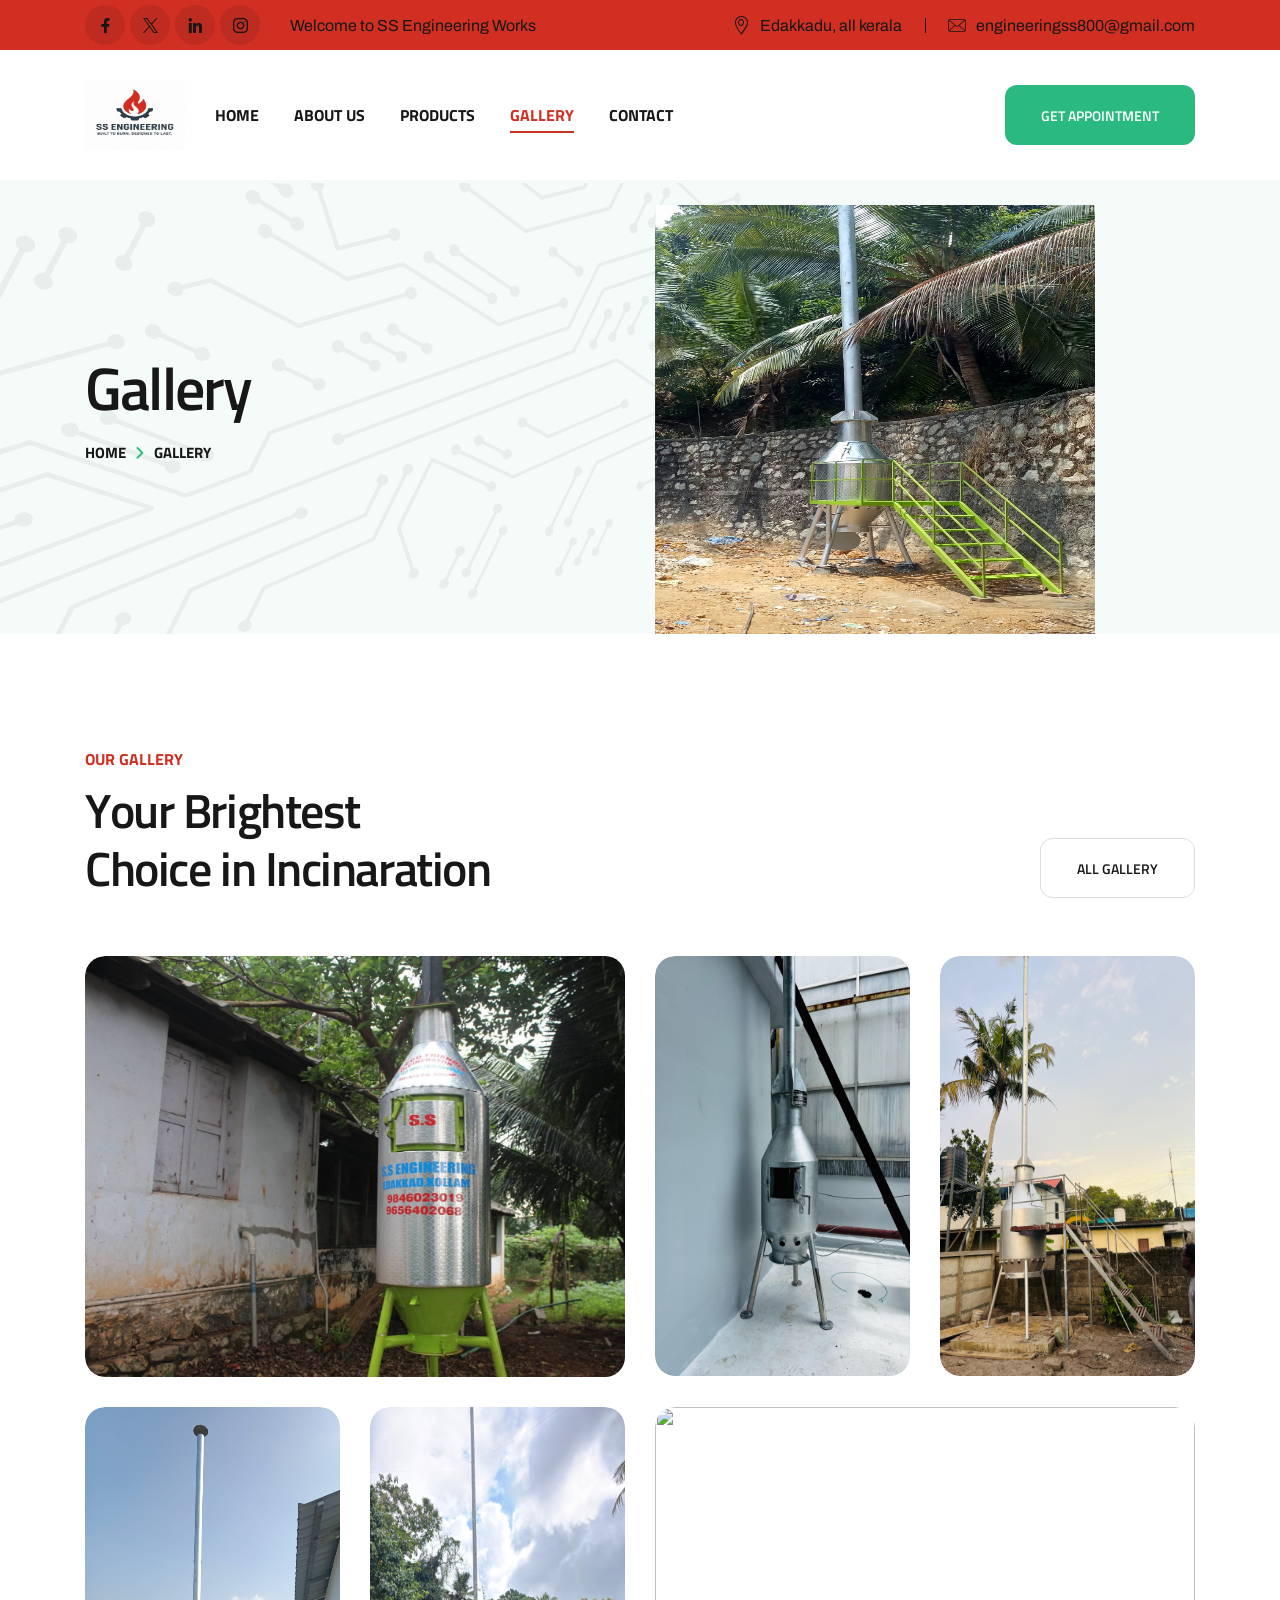
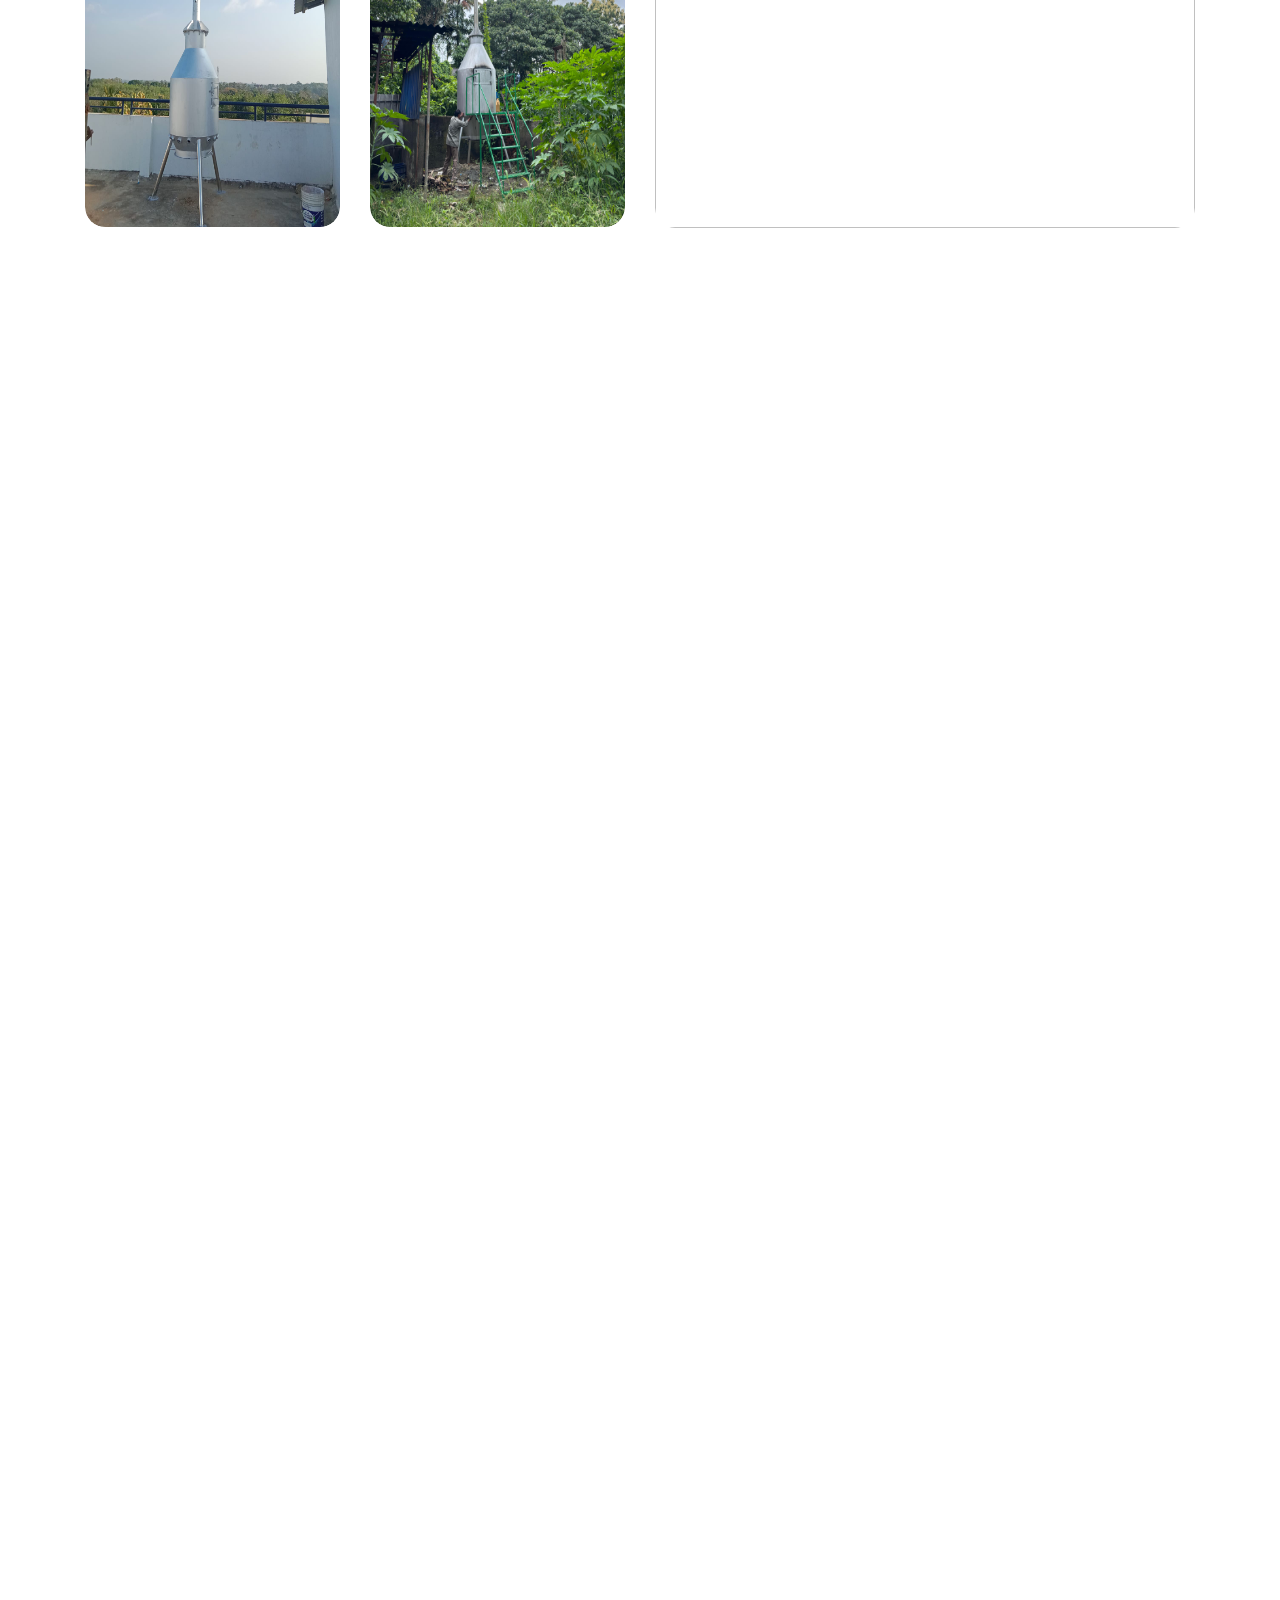
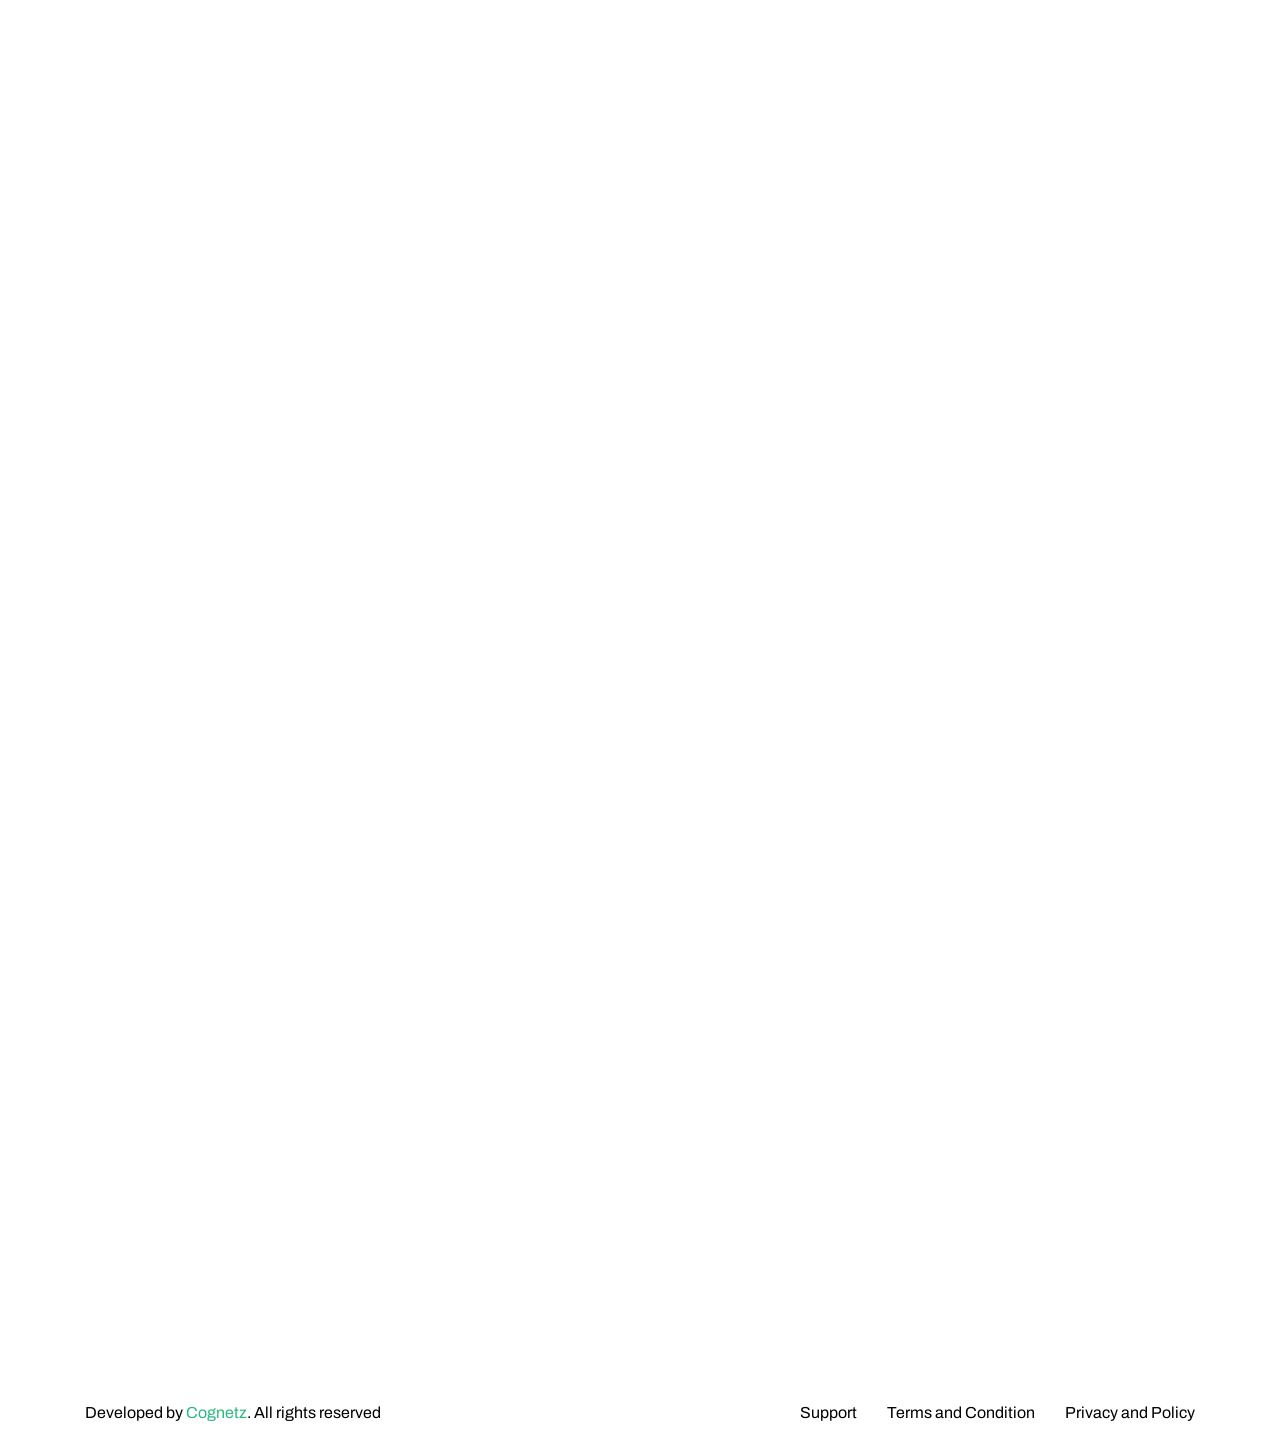
==== commit 67a14b75: "logo change" ====
--- a/projects.html
+++ b/projects.html
@@ -949,11 +949,11 @@
             <div class="site-footer__bottom">
                 <div class="container">
                     <div class="site-footer__bottom-inner">
-                        <p class="site-footer__bottom-text" style="color: #000 !important;">Copyright 2025. All rights reserved</p>
+                        <p class="site-footer__bottom-text" style="color: #000 !important;">Developed by <a href="https://cognetz.com/">Cognetz</a>. All rights reserved</p>
                         <ul class="list-unstyled site-footer__bottom-menu">
-                            <li><a href="contact.html" style="color: #000;">Support</a></li>
-                            <li><a href="about.html" style="color: #000;">Terms and Condition</a></li>
-                            <li><a href="about.html" style="color: #000;">Privacy and Policy</a></li>
+                            <li><a href="https://cognetz.com/contact" style="color: #000;">Support</a></li>
+                            <li><a href="" style="color: #000;">Terms and Condition</a></li>
+                            <li><a href="" style="color: #000;">Privacy and Policy</a></li>
                         </ul>
                     </div>
                 </div>
--- a/assets/css/module-css/service.css
+++ b/assets/css/module-css/service.css
@@ -285,7 +285,7 @@
 .service-three {
     position: relative;
     display: block;
-    padding: 50px 0 90px;
+    padding: 100px 0 90px;
     z-index: 1;
 }
 
--- a/assets/css/style.css
+++ b/assets/css/style.css
@@ -376,7 +376,7 @@
   font-weight: 600;
   font-size: 14px;
   color: var(--erepair-black);
-  background-color: #cf2d20;
+  background-color: var(--erepair-base);
   padding: 15.5px 36px 15.5px;
   border-radius: 12px;
   moz-transition: all .4s ease-in-out;
@@ -391,7 +391,7 @@
 
 .thm-btn:before {
   content: "";
-  background-color: #000;
+  background-color: #cf2d20;
   height: 50%;
   position: absolute;
   top: 0;
@@ -414,7 +414,7 @@
 
 .thm-btn:after {
   content: "";
-  background-color: #000;
+  background-color: #cf2d20;
   height: 50%;
   position: absolute;
   bottom: 0;
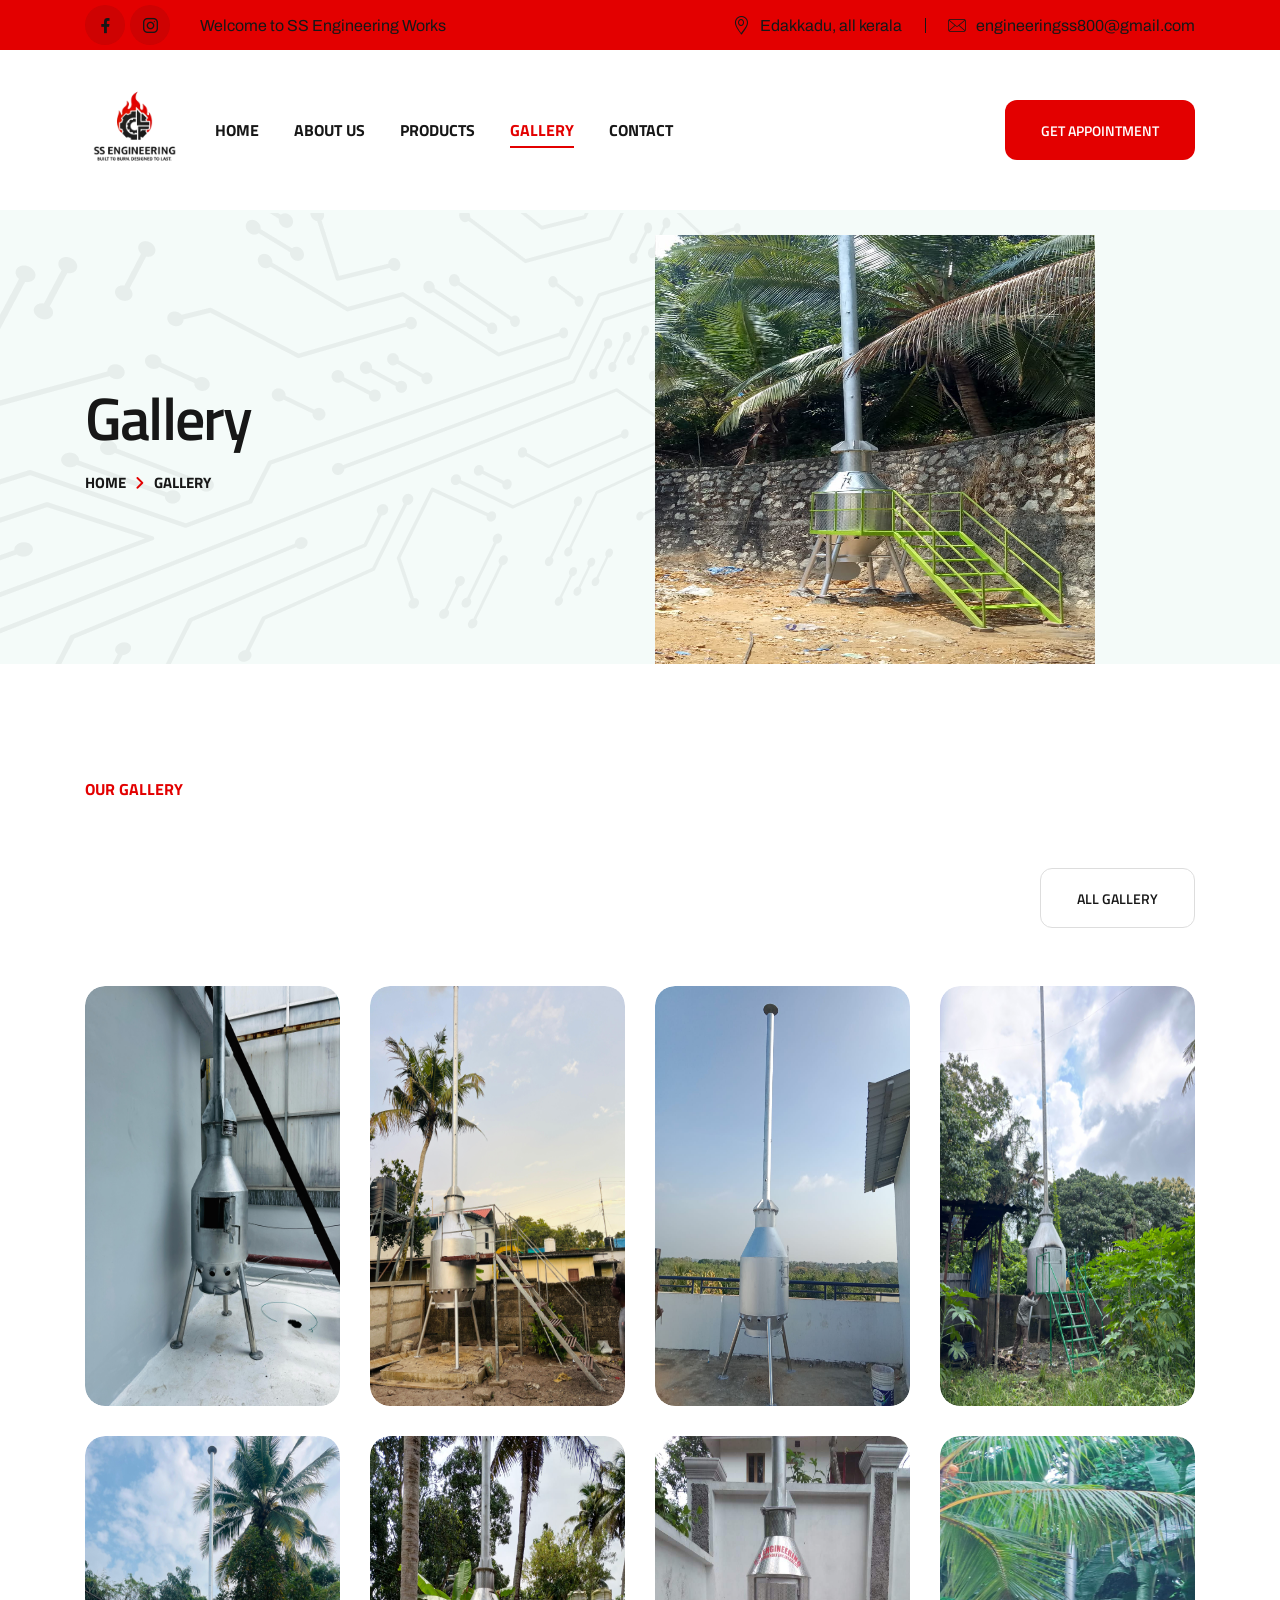
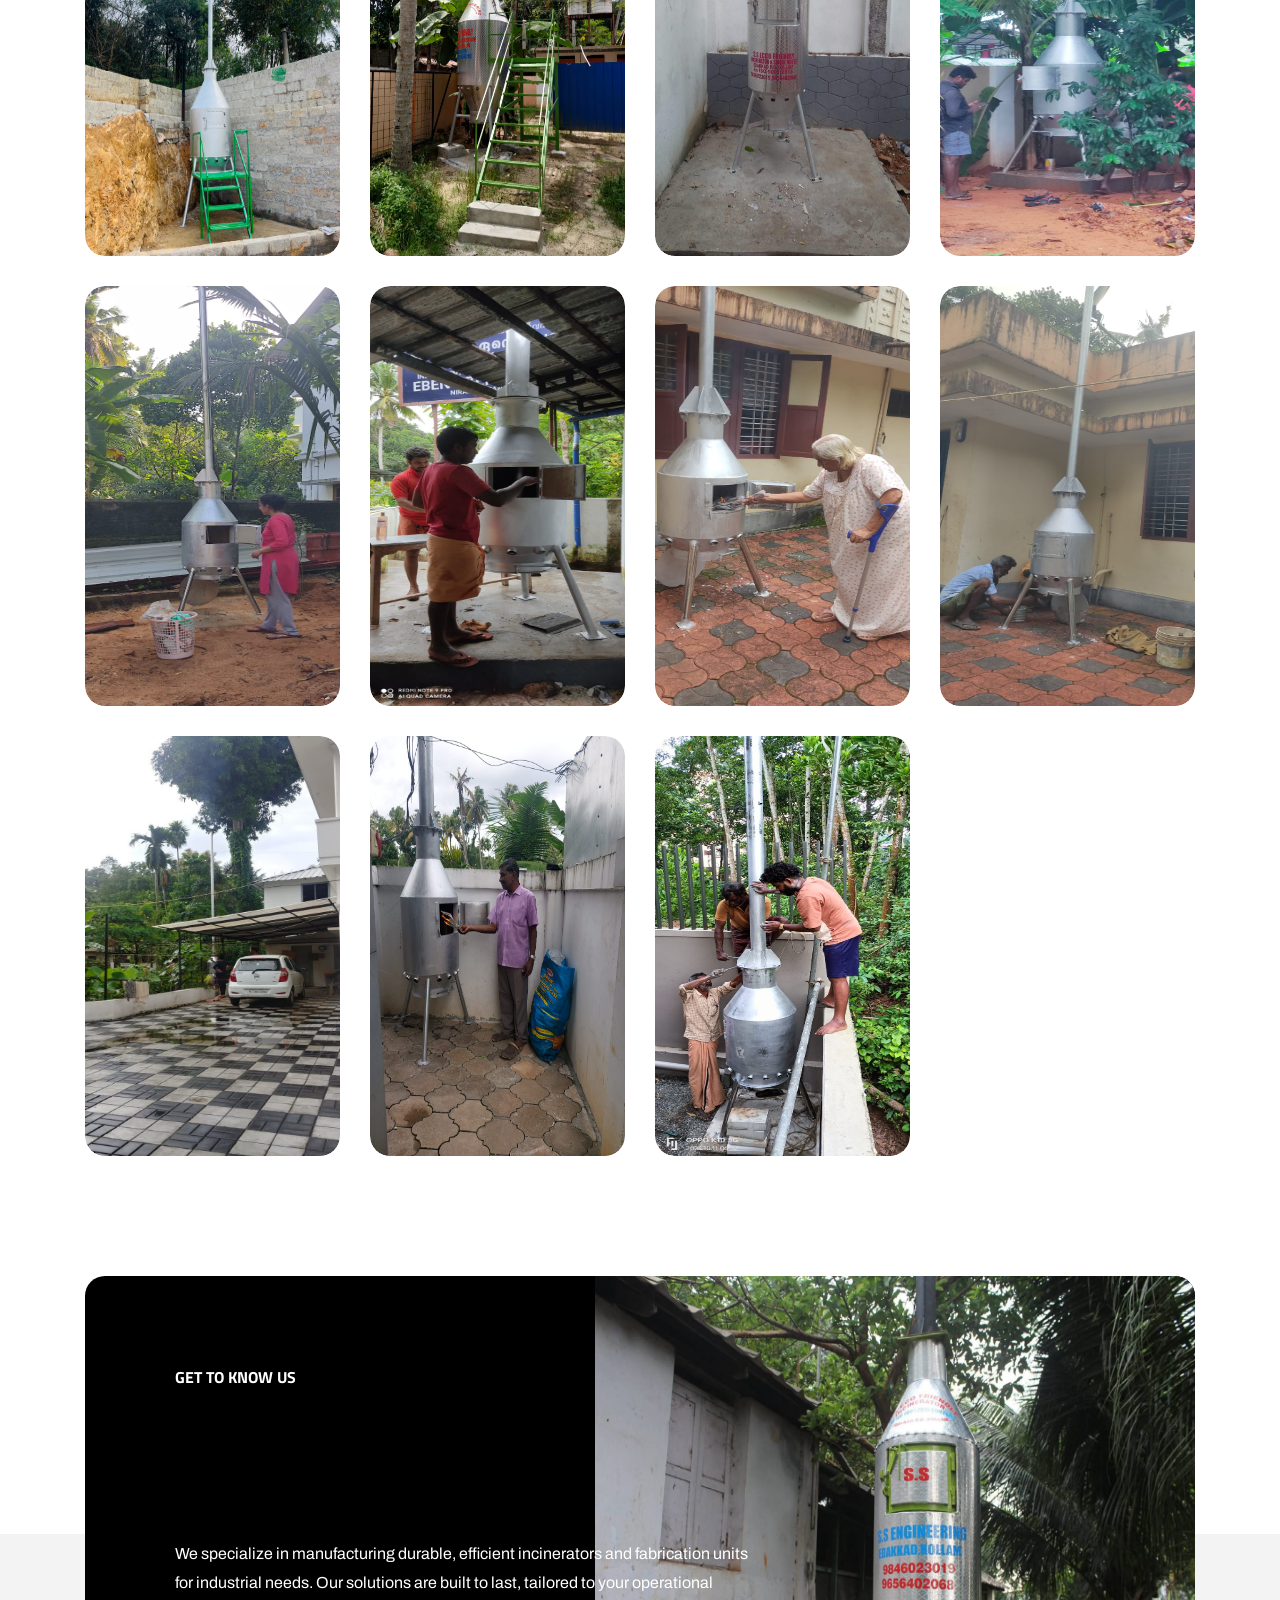
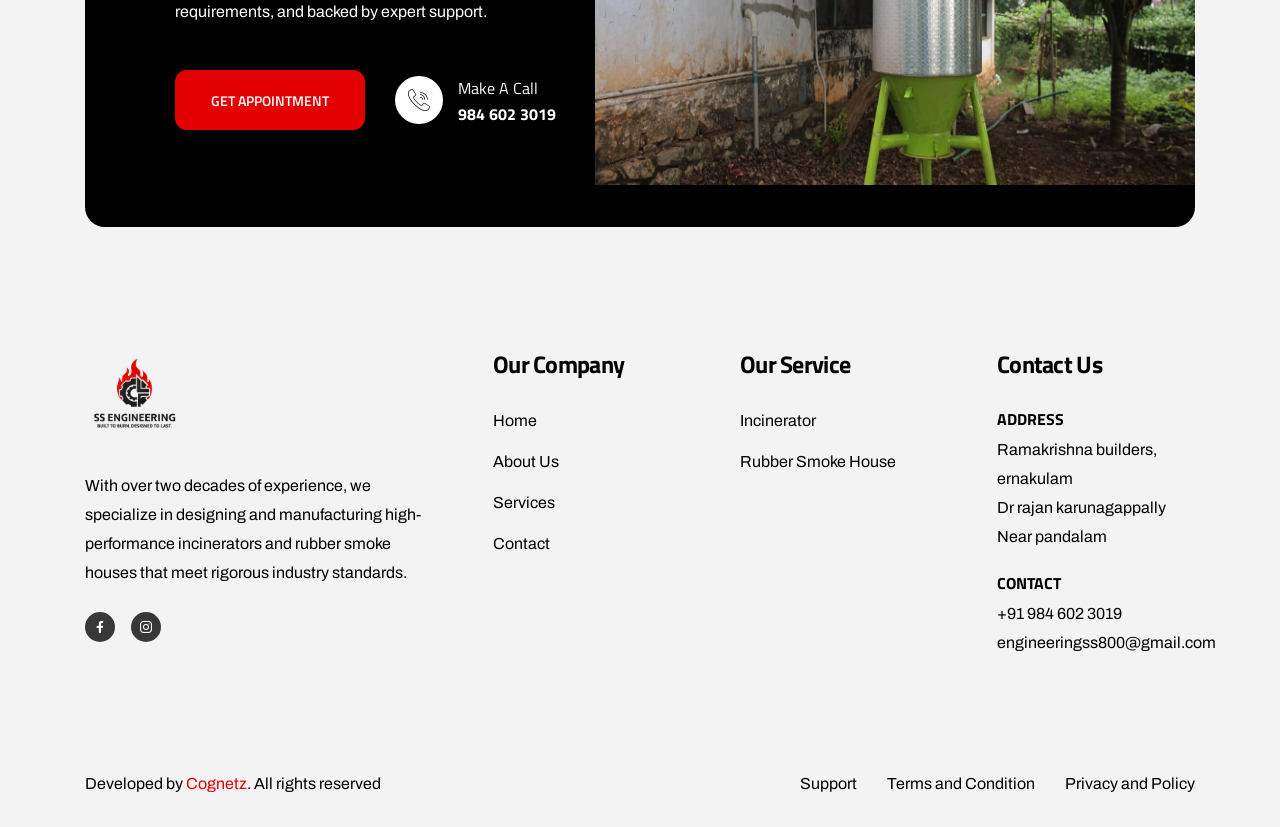
==== commit 55b40b87: "logo color changes" ====
--- a/projects.html
+++ b/projects.html
@@ -6,9 +6,9 @@
     <meta name="viewport" content="width=device-width, initial-scale=1.0" />
     <title>Gallery</title>
     <!-- favicons Icons -->
-    <link rel="apple-touch-icon" sizes="180x180" href="assets/images/ssimages/logo.jpg" />
-    <link rel="icon" type="image/png" sizes="32x32" href="assets/images/ssimages/logo.jpg" />
-    <link rel="icon" type="image/png" sizes="16x16" href="assets/images/ssimages/logo.jpg" />
+    <link rel="apple-touch-icon" sizes="180x180" href="assets/images/ssimages/logonew.png" />
+    <link rel="icon" type="image/png" sizes="32x32" href="assets/images/ssimages/logonew.png" />
+    <link rel="icon" type="image/png" sizes="16x16" href="assets/images/ssimages/logonew.png" />
     <link rel="manifest" href="assets/images/favicons/site.webmanifest" />
     <meta name="description" content="erepair HTML 5 Template " />
 
@@ -79,10 +79,10 @@
                     <div class="main-menu-two__top-inner">
                         <div class="main-menu-two__top-left">
                             <div class="main-menu-two__social">
-                                <a href="#"><i class="icon-facebook"></i></a>
-                                <a href="#"><i class="icon-xpa"></i></a>
-                                <a href="#"><i class="icon-link-in"></i></a>
-                                <a href="#"><i class="icon-instagram"></i></a>
+                                <a href="https://www.facebook.com/ssengineerswork/" target="_blank"><i class="icon-facebook"></i></a>
+                                <!-- <a href="#"><i class="icon-xpa"></i></a>
+                                <a href="#"><i class="icon-link-in"></i></a> -->
+                                <a href="https://www.instagram.com/ss_engineering._/" target="_blank"><i class="icon-instagram"></i></a>
                             </div>
                             <p class="main-menu-two__text">Welcome to SS Engineering Works</p>
                         </div>
@@ -116,7 +116,7 @@
                                 <div class="main-menu-two__logo">
                                     <a href="index.html">
                                         <!-- <img src="assets/images/resources/logo-1.png" alt=""> -->
-                                        <img src="assets/images/ssimages/logo.jpg" style="width: 100px; height: 70px;" alt="SS Engineering Logo">
+                                        <img src="assets/images/ssimages/logonew-removebg-preview.png" style="width: 100px; height: 100px;" alt="SS Engineering Logo">
                                     </a>
                                 </div>
                                 <div class="main-menu-two__main-menu-box">
@@ -240,8 +240,8 @@
                                         </div>
                                     </div>
                                     <div class="cta-one__btn-box">
-                            <a href="https://wa.me/919846023019" class="cta-one__btn thm-btn hover-whatsapp"><span class="default-text">GET Appointment</span>
-        <span class="hover-text">Chat With Us</span></a>
+                            <a href="https://wa.me/919846023019" target="_blank" class="cta-one__btn thm-btn hover-whatsapp"><span class="default-text">GET Appointment</span>
+        <span class="hover-text" style="color: #000;">Chat With Us</span></a>
                         </div>
                         <style>
     .hover-whatsapp .hover-text {
@@ -321,11 +321,11 @@
                 </div>
                 <div class="row">
                     <!--Project One Single Start-->
-                    <div class="col-xl-6 col-lg-6 col-md-6 wow fadeInLeft" data-wow-delay="100ms">
-                        <div class="project-one__single">
-                            <div class="project-one__img-box">
-                                <div class="project-one__img">
-                                    <img style="width: 630px; height: 421px;" src="assets/images/ssimages/img8.jpg" alt="">
+                    <!-- <div class="col-xl-3 col-lg-6 col-md-6 wow fadeInLeft" data-wow-delay="100ms">
+                        <div class="project-one__single">
+                            <div class="project-one__img-box">
+                                <div class="project-one__img">
+                                    <img style=" height: 420px;" class="responsive-img" src="assets/images/ssimages/img8.jpg" alt="">
                                     <div class="project-one__arrow">
                                         <a href="assets/images/ssimages/img8.jpg" class="img-popup"><span
                                                 class="icon-arrow-right"></span></a>
@@ -337,7 +337,24 @@
                                 </div>
                             </div>
                         </div>
-                    </div>
+                    </div> -->
+                    <!-- <div class="col-xl-3 col-lg-6 col-md-6 wow fadeInLeft" data-wow-delay="100ms">
+                        <div class="project-one__single">
+                            <div class="project-one__img-box">
+                                <div class="project-one__img">
+                                    <img style=" height: 421px;" class="responsive-img" src="assets/images/ssimages/img8.jpg" alt="">
+                                    <div class="project-one__arrow">
+                                        <a href="assets/images/ssimages/img8.jpg" class="img-popup"><span
+                                                class="icon-arrow-right"></span></a>
+                                    </div>
+                                </div>
+                                <div class="project-one__content">
+                                    <p class="project-one__sub-title">Incinaration</p>
+                                    <h3 class="project-one__title"><a href="#">SS Engineering Works</a></h3>
+                                </div>
+                            </div>
+                        </div>
+                    </div> -->
                     <!--Project One Single End-->
                     <!--Project One Single Start-->
                     <div class="col-xl-3 col-lg-6 col-md-6 wow fadeInUp" data-wow-delay="300ms">
@@ -416,7 +433,7 @@
                     </div>
                     <!--Project One Single End-->
                     <!--Project One Single Start-->
-                    <div class="col-xl-6 col-lg-6 col-md-6 wow fadeInRight" data-wow-delay="1100ms">
+                    <!-- <div class="col-xl-6 col-lg-6 col-md-6 wow fadeInRight" data-wow-delay="1100ms">
                         <div class="project-one__single">
                             <div class="project-one__img-box">
                                 <div class="project-one__img">
@@ -432,11 +449,11 @@
                                 </div>
                             </div>
                         </div>
-                    </div>
-
-
-
-                    <div class="col-xl-6 col-lg-6 col-md-6 wow fadeInLeft" data-wow-delay="100ms">
+                    </div> -->
+
+
+
+                    <!-- <div class="col-xl-6 col-lg-6 col-md-6 wow fadeInLeft" data-wow-delay="100ms">
                         <div class="project-one__single">
                             <div class="project-one__img-box">
                                 <div class="project-one__img">
@@ -452,7 +469,7 @@
                                 </div>
                             </div>
                         </div>
-                    </div>
+                    </div> -->
                     <!--Project One Single End-->
                     <!--Project One Single Start-->
                     <div class="col-xl-3 col-lg-6 col-md-6 wow fadeInUp" data-wow-delay="300ms">
@@ -531,7 +548,9 @@
                     </div>
                     <!--Project One Single End-->
                     <!--Project One Single Start-->
-                    <div class="col-xl-6 col-lg-6 col-md-6 wow fadeInRight" data-wow-delay="1100ms">
+
+                    <!--Rubber image hidden-->
+                    <!-- <div class="col-xl-3 col-lg-6 col-md-6 wow fadeInRight" data-wow-delay="1100ms">
                         <div class="project-one__single">
                             <div class="project-one__img-box">
                                 <div class="project-one__img">
@@ -547,11 +566,11 @@
                                 </div>
                             </div>
                         </div>
-                    </div>
-
-
-
-                    <div class="col-xl-6 col-lg-6 col-md-6 wow fadeInLeft" data-wow-delay="100ms">
+                    </div> -->
+
+
+
+                    <!-- <div class="col-xl-6 col-lg-6 col-md-6 wow fadeInLeft" data-wow-delay="100ms">
                         <div class="project-one__single">
                             <div class="project-one__img-box">
                                 <div class="project-one__img">
@@ -567,7 +586,7 @@
                                 </div>
                             </div>
                         </div>
-                    </div>
+                    </div> -->
                     <!--Project One Single End-->
                     <!--Project One Single Start-->
                     <div class="col-xl-3 col-lg-6 col-md-6 wow fadeInUp" data-wow-delay="300ms">
@@ -627,126 +646,126 @@
                     </div>
                     <!--Project One Single End-->
                     <!--Project One Single Start-->
+                    <!-- <div class="col-xl-3 col-lg-6 col-md-6 wow fadeInUp" data-wow-delay="1000ms">
+                        <div class="project-one__single">
+                            <div class="project-one__img-box">
+                                <div class="project-one__img">
+                                    <img style=" height: 420px;" class="responsive-img" src="https://farm5.staticflickr.com/4108/5088397094_95a4d4f48f_o.jpg" alt="">
+                                    <div class="project-one__arrow">
+                                        <a href="https://farm5.staticflickr.com/4108/5088397094_95a4d4f48f_o.jpg" class="img-popup"><span
+                                                class="icon-arrow-right"></span></a>
+                                    </div>
+                                </div>
+                                <div class="project-one__content">
+                                    <p class="project-one__sub-title">Incinaration</p>
+                                    <h3 class="project-one__title"><a href="#">SS Engineering Works</a></h3>
+                                </div>
+                            </div>
+                        </div>
+                    </div> -->
+                    <!--Project One Single End-->
+                    <!--Project One Single Start-->
+                    <!-- <div class="col-xl-6 col-lg-6 col-md-6 wow fadeInRight" data-wow-delay="1100ms">
+                        <div class="project-one__single">
+                            <div class="project-one__img-box">
+                                <div class="project-one__img">
+                                    <img style=" height: 421px;" class="responsive-img" src="https://feeco.com/wp-content/uploads/2014/01/Complete-Systems-header.jpg" alt="">
+                                    <div class="project-one__arrow">
+                                        <a href="https://feeco.com/wp-content/uploads/2014/01/Complete-Systems-header.jpg" class="img-popup"><span
+                                                class="icon-arrow-right"></span></a>
+                                    </div>
+                                </div>
+                                <div class="project-one__content">
+                                    <p class="project-one__sub-title">Rubber smoke house</p>
+                                    <h3 class="project-one__title"><a href="#">SS Engineering Works</a></h3>
+                                </div>
+                            </div>
+                        </div>
+                    </div> -->
+
+
+
+
+                    <!-- <div class="col-xl-6 col-lg-6 col-md-6 wow fadeInLeft" data-wow-delay="100ms">
+                        <div class="project-one__single">
+                            <div class="project-one__img-box">
+                                <div class="project-one__img">
+                                    <img style=" height: 421px;" class="responsive-img" src="https://tse3.mm.bing.net/th/id/OIP.uLENUH0pgb0jzSyOKuzx4AHaHa?r=0&rs=1&pid=ImgDetMain&o=7&rm=3" alt="">
+                                    <div class="project-one__arrow">
+                                        <a href="https://tse3.mm.bing.net/th/id/OIP.uLENUH0pgb0jzSyOKuzx4AHaHa?r=0&rs=1&pid=ImgDetMain&o=7&rm=3" class="img-popup"><span
+                                                class="icon-arrow-right"></span></a>
+                                    </div>
+                                </div>
+                                <div class="project-one__content">
+                                    <p class="project-one__sub-title">Incinaration</p>
+                                    <h3 class="project-one__title"><a href="#">SS Engineering Works</a></h3>
+                                </div>
+                            </div>
+                        </div>
+                    </div> -->
+                    <!--Project One Single End-->
+                    <!--Project One Single Start-->
+                    <div class="col-xl-3 col-lg-6 col-md-6 wow fadeInUp" data-wow-delay="300ms">
+                        <div class="project-one__single">
+                            <div class="project-one__img-box">
+                                <div class="project-one__img">
+                                    <img style=" height: 420px;" class="responsive-img" src="assets/images/ssimages/img20.jpg" alt="">
+                                    <div class="project-one__arrow">
+                                        <a href="assets/images/ssimages/img20.jpg" class="img-popup"><span
+                                                class="icon-arrow-right"></span></a>
+                                    </div>
+                                </div>
+                                <div class="project-one__content">
+                                    <p class="project-one__sub-title">Rubber smoke house</p>
+                                    <h3 class="project-one__title"><a href="#">SS Engineering Works</a></h3>
+                                </div>
+                            </div>
+                        </div>
+                    </div>
+                    <!--Project One Single End-->
+                    <!--Project One Single Start-->
+                    <!-- <div class="col-xl-3 col-lg-6 col-md-6 wow fadeInRight" data-wow-delay="600ms">
+                        <div class="project-one__single">
+                            <div class="project-one__img-box">
+                                <div class="project-one__img">
+                                    <img style="height: 420px;" class="responsive-img" src="assets/images/ssimages/img21.jpg" alt="">
+                                    <div class="project-one__arrow">
+                                        <a href="assets/images/ssimages/img21.jpg" class="img-popup"><span
+                                                class="icon-arrow-right"></span></a>
+                                    </div>
+                                </div>
+                                <div class="project-one__content">
+                                    <p class="project-one__sub-title">Incinaration</p>
+                                    <h3 class="project-one__title"><a href="#">SS Engineering Works</a></h3>
+                                </div>
+                            </div>
+                        </div>
+                    </div> -->
+                    <!--Project One Single End-->
+                    <!--Project One Single Start-->
+                    <div class="col-xl-3 col-lg-6 col-md-6 wow fadeInLeft" data-wow-delay="900ms">
+                        <div class="project-one__single">
+                            <div class="project-one__img-box">
+                                <div class="project-one__img">
+                                    <img style=" height: 420px;" class="responsive-img" src="assets/images/ssimages/img22.jpg" alt="">
+                                    <div class="project-one__arrow">
+                                        <a href="assets/images/ssimages/img22.jpg" class="img-popup"><span
+                                                class="icon-arrow-right"></span></a>
+                                    </div>
+                                </div>
+                                <div class="project-one__content">
+                                    <p class="project-one__sub-title">Rubber smoke house</p>
+                                    <h3 class="project-one__title"><a href="#">SS Engineering Works</a></h3>
+                                </div>
+                            </div>
+                        </div>
+                    </div>
+                    <!--Project One Single End-->
+                    <!--Project One Single Start-->
                     <div class="col-xl-3 col-lg-6 col-md-6 wow fadeInUp" data-wow-delay="1000ms">
                         <div class="project-one__single">
                             <div class="project-one__img-box">
                                 <div class="project-one__img">
-                                    <img style=" height: 420px;" class="responsive-img" src="https://farm5.staticflickr.com/4108/5088397094_95a4d4f48f_o.jpg" alt="">
-                                    <div class="project-one__arrow">
-                                        <a href="https://farm5.staticflickr.com/4108/5088397094_95a4d4f48f_o.jpg" class="img-popup"><span
-                                                class="icon-arrow-right"></span></a>
-                                    </div>
-                                </div>
-                                <div class="project-one__content">
-                                    <p class="project-one__sub-title">Incinaration</p>
-                                    <h3 class="project-one__title"><a href="#">SS Engineering Works</a></h3>
-                                </div>
-                            </div>
-                        </div>
-                    </div>
-                    <!--Project One Single End-->
-                    <!--Project One Single Start-->
-                    <div class="col-xl-6 col-lg-6 col-md-6 wow fadeInRight" data-wow-delay="1100ms">
-                        <div class="project-one__single">
-                            <div class="project-one__img-box">
-                                <div class="project-one__img">
-                                    <img style=" height: 421px;" class="responsive-img" src="https://feeco.com/wp-content/uploads/2014/01/Complete-Systems-header.jpg" alt="">
-                                    <div class="project-one__arrow">
-                                        <a href="https://feeco.com/wp-content/uploads/2014/01/Complete-Systems-header.jpg" class="img-popup"><span
-                                                class="icon-arrow-right"></span></a>
-                                    </div>
-                                </div>
-                                <div class="project-one__content">
-                                    <p class="project-one__sub-title">Rubber smoke house</p>
-                                    <h3 class="project-one__title"><a href="#">SS Engineering Works</a></h3>
-                                </div>
-                            </div>
-                        </div>
-                    </div>
-
-
-
-
-                    <div class="col-xl-6 col-lg-6 col-md-6 wow fadeInLeft" data-wow-delay="100ms">
-                        <div class="project-one__single">
-                            <div class="project-one__img-box">
-                                <div class="project-one__img">
-                                    <img style=" height: 421px;" class="responsive-img" src="https://tse3.mm.bing.net/th/id/OIP.uLENUH0pgb0jzSyOKuzx4AHaHa?r=0&rs=1&pid=ImgDetMain&o=7&rm=3" alt="">
-                                    <div class="project-one__arrow">
-                                        <a href="https://tse3.mm.bing.net/th/id/OIP.uLENUH0pgb0jzSyOKuzx4AHaHa?r=0&rs=1&pid=ImgDetMain&o=7&rm=3" class="img-popup"><span
-                                                class="icon-arrow-right"></span></a>
-                                    </div>
-                                </div>
-                                <div class="project-one__content">
-                                    <p class="project-one__sub-title">Incinaration</p>
-                                    <h3 class="project-one__title"><a href="#">SS Engineering Works</a></h3>
-                                </div>
-                            </div>
-                        </div>
-                    </div>
-                    <!--Project One Single End-->
-                    <!--Project One Single Start-->
-                    <div class="col-xl-3 col-lg-6 col-md-6 wow fadeInUp" data-wow-delay="300ms">
-                        <div class="project-one__single">
-                            <div class="project-one__img-box">
-                                <div class="project-one__img">
-                                    <img style=" height: 420px;" class="responsive-img" src="assets/images/ssimages/img20.jpg" alt="">
-                                    <div class="project-one__arrow">
-                                        <a href="assets/images/ssimages/img20.jpg" class="img-popup"><span
-                                                class="icon-arrow-right"></span></a>
-                                    </div>
-                                </div>
-                                <div class="project-one__content">
-                                    <p class="project-one__sub-title">Rubber smoke house</p>
-                                    <h3 class="project-one__title"><a href="#">SS Engineering Works</a></h3>
-                                </div>
-                            </div>
-                        </div>
-                    </div>
-                    <!--Project One Single End-->
-                    <!--Project One Single Start-->
-                    <div class="col-xl-3 col-lg-6 col-md-6 wow fadeInRight" data-wow-delay="600ms">
-                        <div class="project-one__single">
-                            <div class="project-one__img-box">
-                                <div class="project-one__img">
-                                    <img style="height: 420px;" class="responsive-img" src="assets/images/ssimages/img21.jpg" alt="">
-                                    <div class="project-one__arrow">
-                                        <a href="assets/images/ssimages/img21.jpg" class="img-popup"><span
-                                                class="icon-arrow-right"></span></a>
-                                    </div>
-                                </div>
-                                <div class="project-one__content">
-                                    <p class="project-one__sub-title">Incinaration</p>
-                                    <h3 class="project-one__title"><a href="#">SS Engineering Works</a></h3>
-                                </div>
-                            </div>
-                        </div>
-                    </div>
-                    <!--Project One Single End-->
-                    <!--Project One Single Start-->
-                    <div class="col-xl-3 col-lg-6 col-md-6 wow fadeInLeft" data-wow-delay="900ms">
-                        <div class="project-one__single">
-                            <div class="project-one__img-box">
-                                <div class="project-one__img">
-                                    <img style=" height: 420px;" class="responsive-img" src="assets/images/ssimages/img22.jpg" alt="">
-                                    <div class="project-one__arrow">
-                                        <a href="assets/images/ssimages/img22.jpg" class="img-popup"><span
-                                                class="icon-arrow-right"></span></a>
-                                    </div>
-                                </div>
-                                <div class="project-one__content">
-                                    <p class="project-one__sub-title">Rubber smoke house</p>
-                                    <h3 class="project-one__title"><a href="#">SS Engineering Works</a></h3>
-                                </div>
-                            </div>
-                        </div>
-                    </div>
-                    <!--Project One Single End-->
-                    <!--Project One Single Start-->
-                    <div class="col-xl-3 col-lg-6 col-md-6 wow fadeInUp" data-wow-delay="1000ms">
-                        <div class="project-one__single">
-                            <div class="project-one__img-box">
-                                <div class="project-one__img">
                                     <img style=" height: 420px;" class="responsive-img" src="assets/images/ssimages/img23.jpg" alt="">
                                     <div class="project-one__arrow">
                                         <a href="assets/images/ssimages/img23.jpg" class="img-popup"><span
@@ -762,7 +781,7 @@
                     </div>
                     <!--Project One Single End-->
                     <!--Project One Single Start-->
-                    <div class="col-xl-6 col-lg-6 col-md-6 wow fadeInRight" data-wow-delay="1100ms">
+                    <!-- <div class="col-xl-6 col-lg-6 col-md-6 wow fadeInRight" data-wow-delay="1100ms">
                         <div class="project-one__single">
                             <div class="project-one__img-box">
                                 <div class="project-one__img">
@@ -778,11 +797,11 @@
                                 </div>
                             </div>
                         </div>
-                    </div>
-
-
-
-                    <div class="col-xl-6 col-lg-6 col-md-6 wow fadeInLeft" data-wow-delay="100ms">
+                    </div> -->
+
+
+
+                    <!-- <div class="col-xl-6 col-lg-6 col-md-6 wow fadeInLeft" data-wow-delay="100ms">
                         <div class="project-one__single">
                             <div class="project-one__img-box">
                                 <div class="project-one__img">
@@ -798,7 +817,7 @@
                                 </div>
                             </div>
                         </div>
-                    </div>
+                    </div> -->
                     
                     <!--Project One Single Start-->
                     <div class="col-xl-3 col-lg-6 col-md-6 wow fadeInLeft" data-wow-delay="900ms">
@@ -830,7 +849,7 @@
             <div class="container">
                 <div class="cta-one__inner wow fadeInUp" data-wow-delay="300ms">
                     <div class="cta-one__img">
-                        <img src="https://image.made-in-china.com/202f0j00JyitWBSRfhzM/Rubber-Plastic-Waste-Incinerator-Municipal-Waste-Incinerator.webp" alt="">
+                        <img style="width: 600px; height: 509px;" src="assets/images/ssimages/img8.jpg" alt="">
                     </div>
                     <div class="section-title text-left">
                         <div class="section-title__tagline-box">
@@ -845,7 +864,8 @@
                 Our solutions are built to last, tailored to your operational <br>requirements, and backed by expert support.</p>
                     <div class="cta-one__btn-and-call-box">
                         <div class="cta-one__btn-box">
-                            <a href="contact.html" class="cta-one__btn thm-btn">Get Appointment</a>
+                            <a href="https://wa.me/919846023019" target="_blank" class="cta-one__btn thm-btn hover-whatsapp"><span class="default-text">GET Appointment</span>
+        <span class="hover-text" style="color: #000;">Chat With Us</span></a>
                         </div>
                         <div class="cta-one__call-box">
                             <div class="icon">
@@ -874,7 +894,7 @@
                         <div class="col-xl-4 col-lg-6 col-md-6 wow fadeInUp" data-wow-delay="100ms">
                             <div class="footer-widget__column footer-widget__about">
                                 <div class="footer-widget__logo">
-                                    <a href="index.html"><img src="assets/images/ssimages/logo.jpg" style="width: 100px;"
+                                    <a href="index.html"><img src="assets/images/ssimages/logonew.png" style="width: 100px;"
                                             alt="SS Engineering Logo"></a>
                                 </div>
                                 
@@ -883,10 +903,10 @@
                                     incinerators and rubber smoke houses that meet rigorous industry standards.<br>
                                 </p>
                                 <div class="site-footer__social">
-                                    <a href="#"><i class="icon-facebook"></i></a>
-                                    <a href="#"><i class="icon-xpa"></i></a>
-                                    <a href="#"><i class="icon-link-in"></i></a>
-                                    <a href="#"><i class="icon-instagram"></i></a>
+                                    <a href="https://www.facebook.com/ssengineerswork/" target="_blank"><i class="icon-facebook"></i></a>
+                                    <!-- <a href="#"><i class="icon-xpa"></i></a>
+                                    <a href="#"><i class="icon-link-in"></i></a> -->
+                                    <a href="https://www.instagram.com/ss_engineering._/" target="_blank"><i class="icon-instagram"></i></a>
                                 </div>
                             </div>
                         </div>
@@ -975,7 +995,7 @@
 
             <div class="logo-box">
                 <a href="index.html" aria-label="logo image">
-                    <img src="assets/images/ssimages/logo.jpg" width="100px" alt="" />
+                    <img src="assets/images/ssimages/logonew.png" width="100px" alt="" />
                 </a>
             </div>
             <!-- /.logo-box -->
@@ -994,10 +1014,10 @@
             </ul><!-- /.mobile-nav__contact -->
             <div class="mobile-nav__top">
                 <div class="mobile-nav__social">
-                    <a href="#" class="fab fa-twitter"  style="color: #000;"></a>
-                    <a href="#" class="fab fa-facebook-square" style="color: #000;"></a>
-                    <a href="#" class="fab fa-pinterest-p" style="color: #000;"></a>
-                    <a href="#" class="fab fa-instagram" style="color: #000;"></a>
+                    <!-- <a href="#" class="fab fa-twitter"  style="color: #000;"></a> -->
+                    <a href="https://www.facebook.com/ssengineerswork/" target="_blank" style="color: #000;"><span  class="fab fa-facebook-square" ></span></a>
+                    <!-- <a href="#" class="fab fa-pinterest-p" style="color: #000;"></a> -->
+                    <a href="https://www.instagram.com/ss_engineering._/" target="_blank" style="color: #000;"><span class="fab fa-instagram"></span></a>
                 </div><!-- /.mobile-nav__social -->
             </div><!-- /.mobile-nav__top -->
 
--- a/assets/css/module-css/slider.css
+++ b/assets/css/module-css/slider.css
@@ -71,7 +71,7 @@
     right: 495px;
     height: 1025px;
     width: 80px;
-    background: linear-gradient(180deg, #fe645c 0%, #983737 100%);
+    background: linear-gradient(180deg, #ff4d4d 0%, #e30000 100%);
     clip-path: polygon(0 10%, 100% 0%, 100% 90%, 0% 100%);
     transform: rotate(52deg) translateX(50px);
     opacity: 0;
@@ -147,7 +147,7 @@
     display: block;
     height: 1px;
     width: 95px;
-    background-color: #d12f22;
+    background-color: #e30000;
 }
 
 .main-slider__title {
@@ -178,7 +178,7 @@
     bottom: 3px;
     height: 3px;
     width: 325px;
-    background-color: #d12f22;
+    background-color: #e30000;
 }
 
 .main-slider__text {
--- a/assets/css/module-css/footer.css
+++ b/assets/css/module-css/footer.css
@@ -4,7 +4,7 @@
 .site-footer {
     position: relative;
     display: block;
-    background-color: var(--erepair-white);
+    background-color: #f3f3f3;
     margin-top: -293px;
     overflow: hidden;
     z-index: 1;
--- a/assets/css/module-css/service.css
+++ b/assets/css/module-css/service.css
@@ -79,7 +79,7 @@
     bottom: 0;
     content: "";
     border-radius: 50%;
-    background-color: #000;
+    background-color: #21211f;
     transform: scale(0);
     transform-origin: center;
     transform-style: preserve-3d;
@@ -121,7 +121,7 @@
 }
 
 .services-one__title a:hover {
-    color: #d12f22;
+    color: #e30000;
 }
 
 .services-one__text br {
@@ -209,7 +209,7 @@
     left: 0;
     right: 0;
     height: 1px;
-    background-color: var(--erepair-gray);
+    background-color: #21211f;
     -webkit-transition: all 500ms ease;
     transition: all 500ms ease;
 }
@@ -383,7 +383,7 @@
     left: 50%;
     top: -41px;
     transform: translateX(-50%);
-    background-color: #d12f22;
+    background-color: #e30000;
     border: 3px solid var(--erepair-white);
     border-radius: 50%;
 }
@@ -396,7 +396,7 @@
     bottom: 0;
     content: "";
     border-radius: 50%;
-    background-color: var(--erepair-black);
+    background-color: #21211f;
     transform: scale(0);
     transform-origin: center;
     transform-style: preserve-3d;
@@ -427,7 +427,7 @@
 }
 
 .service-three__title a:hover {
-    color: #d12f22;
+    color: #e30000;
 }
 
 .service-three__text {
@@ -457,7 +457,7 @@
 }
 
 .service-three__read-more a span {
-    color: #d12f22;
+    color: #e30000;
 }
 
 /*--------------------------------------------------------------
--- a/assets/css/module-css/counter.css
+++ b/assets/css/module-css/counter.css
@@ -69,7 +69,7 @@
 }
 
 .counter-one__single:hover .counter-one__count-box h3 {
-    color: var(--erepair-base);
+    color: #e30000;
 }
 
 .counter-one__count-box span {
@@ -84,7 +84,7 @@
 }
 
 .counter-one__single:hover .counter-one__count-box span {
-    color: var(--erepair-base);
+    color: #e30000;
 }
 
 .counter-one__text {
@@ -100,7 +100,7 @@
 }
 
 .counter-one__single:hover .counter-one__text {
-    color: var(--erepair-base);
+    color: #e30000;
 }
 
 /*--------------------------------------------------------------
--- a/assets/css/module-css/project.css
+++ b/assets/css/module-css/project.css
@@ -97,14 +97,14 @@
     justify-content: center;
     height: 50px;
     width: 50px;
-    background-color: #000;
+    background-color: #21211f;
     border-radius: 50%;
     font-size: 16px;
     color: var(--erepair-white);
 }
 
 .project-one__arrow a:hover {
-    background-color: #d12f22;
+    background-color: #e30000;
     color: var(--erepair-black);
 }
 
@@ -155,7 +155,7 @@
 }
 
 .project-one__title a:hover {
-    color: #d12f22;
+    color: #e30000;
 }
 
 /*--------------------------------------------------------------
--- a/assets/css/module-css/cta.css
+++ b/assets/css/module-css/cta.css
@@ -74,7 +74,7 @@
 }
 
 .cta-one__call-box .icon:hover {
-    background-color: var(--erepair-base);
+    background-color: #e30000;
 }
 
 .cta-one__call-box .icon span {
--- a/assets/css/module-css/page-header.css
+++ b/assets/css/module-css/page-header.css
@@ -90,13 +90,13 @@
 }
 
 .thm-breadcrumb li:hover a {
-    color: var(--erepair-base);
+    color: #e30000;
     opacity: 1;
 }
 
 .thm-breadcrumb li span {
     font-size: 12px;
-    color: var(--erepair-base);
+    color: #e30000;
 }
 
 
--- a/assets/css/style.css
+++ b/assets/css/style.css
@@ -58,7 +58,7 @@
 }
 
 a {
-  color: var(--erepair-base);
+  color: #e30000;
   -webkit-transition: all 500ms ease;
   transition: all 500ms ease;
 }
@@ -246,7 +246,7 @@
   display: inline-block;
   font-size: 16px;
   line-height: 16px;
-  color: #d12f22;
+  color: #e30000;
   font-weight: 700;
   font-family: var(--erepair-font-2);
   text-transform: uppercase;
@@ -287,7 +287,7 @@
   display: inline-block;
   font-size: 16px;
   line-height: 16px;
-  color: #d12f22;
+  color: #e30000;
   font-weight: 400;
   font-family: var(--erepair-font-2);
   text-transform: capitalize;
@@ -376,7 +376,7 @@
   font-weight: 600;
   font-size: 14px;
   color: var(--erepair-black);
-  background-color: var(--erepair-base);
+  background-color: #f3f3f3;
   padding: 15.5px 36px 15.5px;
   border-radius: 12px;
   moz-transition: all .4s ease-in-out;
@@ -391,7 +391,7 @@
 
 .thm-btn:before {
   content: "";
-  background-color: #cf2d20;
+  background-color: #e30000;
   height: 50%;
   position: absolute;
   top: 0;
@@ -414,7 +414,7 @@
 
 .thm-btn:after {
   content: "";
-  background-color: #cf2d20;
+  background-color: #e30000;
   height: 50%;
   position: absolute;
   bottom: 0;
@@ -499,7 +499,7 @@
 }
 
 .scroll-to-top:hover {
-  color: var(--erepair-base);
+  color: #21211f;
 }
 
 .scroll-to-top__text {
@@ -515,7 +515,7 @@
   display: inline-block;
   width: 30px;
   height: 4px;
-  background-color: var(--erepair-base);
+  background-color: #e30000;
   position: relative;
   overflow: hidden;
 }
@@ -868,7 +868,7 @@
   align-items: center;
   justify-content: space-between;
   flex-wrap: wrap;
-  background-color: #20684A;
+  background-color: #e30000;
   padding: 5px 150px;
 }
 
@@ -1014,7 +1014,7 @@
   justify-content: space-between;
   flex-wrap: wrap;
   padding: 0 150px;
-  background-color: var(--erepair-extra);
+  background-color: #f3f3f3;
 }
 
 .main-menu__left {
@@ -1170,7 +1170,7 @@
 .main-menu .main-menu__list>li:hover>a,
 .stricky-header .main-menu__list>li.current>a,
 .stricky-header .main-menu__list>li:hover>a {
-  color: #d12f22;
+  color: #e30000;
 }
 
 .main-menu .main-menu__list>li>a::before,
@@ -1178,7 +1178,7 @@
   content: "";
   height: 2px;
   border-radius: 0px;
-  background-color: #d12f22;
+  background-color: #e30000;
   position: absolute;
   bottom: -3px;
   left: 0px;
@@ -1342,7 +1342,7 @@
   z-index: 991;
   top: 0;
   left: 0;
-  background-color: #fff;
+  background-color: #f3f3f3;
   width: 100%;
   visibility: hidden;
   -webkit-transform: translateY(-120%);
@@ -1399,7 +1399,7 @@
   position: relative;
   display: inline-block;
   font-size: 20px;
-  color: var(--erepair-base);
+  color: #e30000;
   cursor: pointer;
   -webkit-transition: 500ms;
   transition: 500ms;
@@ -1465,7 +1465,7 @@
 
 .mobile-nav__content {
   width: 300px;
-  background-color: #fff;
+  background-color: #f3f3f3;
   z-index: 10;
   position: relative;
   height: 100%;
@@ -1697,14 +1697,14 @@
 }
 
 .mobile-nav__contact li a:hover {
-  color: var(--erepair-base);
+  color: #e30000;
 }
 
 .mobile-nav__contact li>i {
   width: 30px;
   height: 30px;
   border-radius: 50%;
-  background-color: var(--erepair-base);
+  background-color: #e30000;
   display: -webkit-box;
   display: -ms-flexbox;
   display: flex;
@@ -1741,7 +1741,7 @@
 .main-menu-two__top {
   position: relative;
   display: block;
-  background-color: #d12f22;
+  background-color: #e30000;
 }
 
 .main-menu-two__top-inner {
@@ -1810,7 +1810,7 @@
 }
 
 .main-menu-two__contact-list li .text p a:hover {
-  color: var(--erepair-base);
+  color: #21211f;
 }
 
 .main-menu-two__top-left {
@@ -1949,8 +1949,8 @@
 }
 
 .main-menu-two__call:hover .main-menu-two__call-icon {
-  background-color: var(--erepair-base);
-  border: 1px solid var(--erepair-base);
+  background-color: #e30000;
+  border: 1px solid #e30000;
 }
 
 .main-menu-two__call-icon span {
@@ -2014,7 +2014,7 @@
 }
 
 .stricky-header.main-menu-two {
-  background-color: var(--erepair-white);
+  background-color: #f3f3f3;
 }
 
 
@@ -2416,7 +2416,7 @@
 
 .video-one__btn::before,
 .video-one__btn::after {
-  background-color: #d12f22;
+  background-color: #e30000;
 }
 
 .video-one__btn-two {
@@ -2436,7 +2436,7 @@
 }
 
 .project-one__btn:hover {
-  border: 1px solid var(--erepair-base);
+  border: 1px solid #21211f;
 }
 
 .pricing-one__btn {
@@ -2466,12 +2466,13 @@
 
 .cta-one__btn {
   color: var(--erepair-white);
-  background-color: var(--erepair-base);
+  background-color: #e30000;
 }
 
 .cta-one__btn::before,
 .cta-one__btn::after {
-  background-color: #d12f22;
+  background-color: #fff;
+  color: #000;
 }
 
 .about-two__btn {
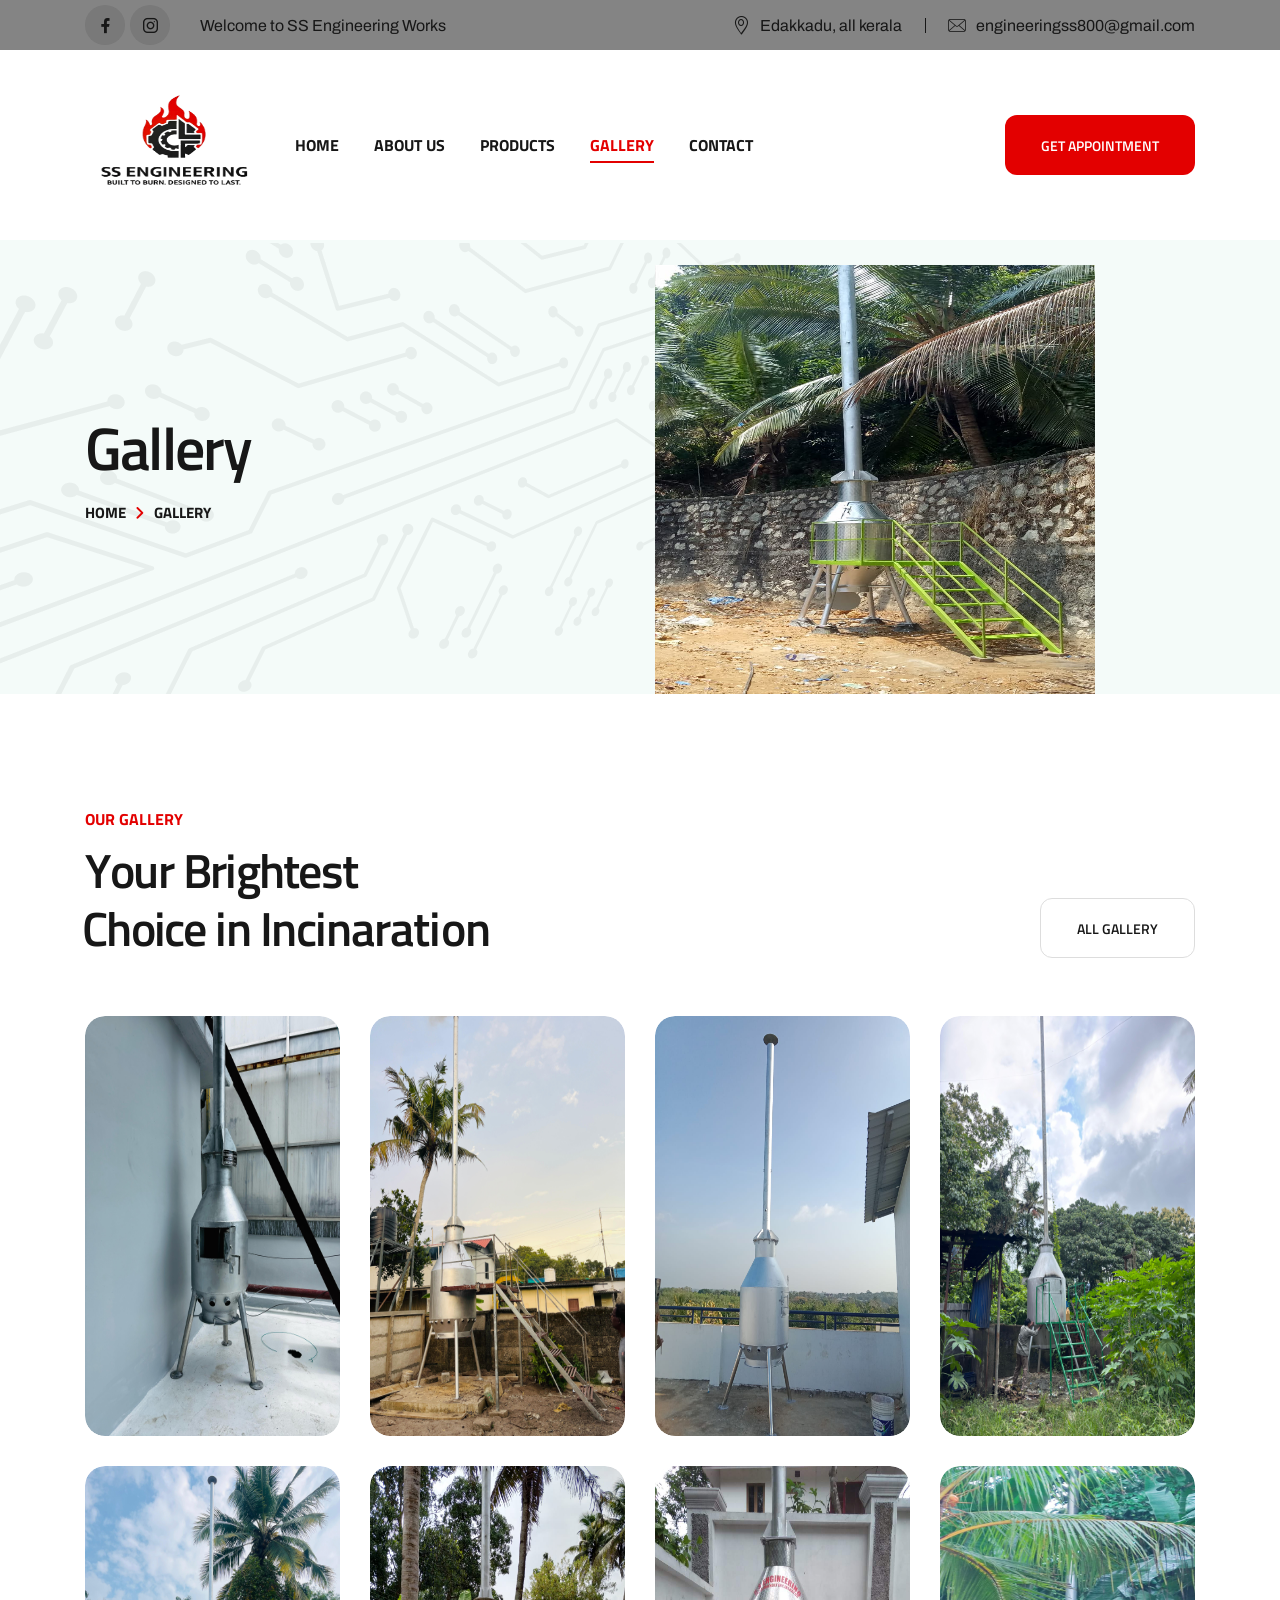
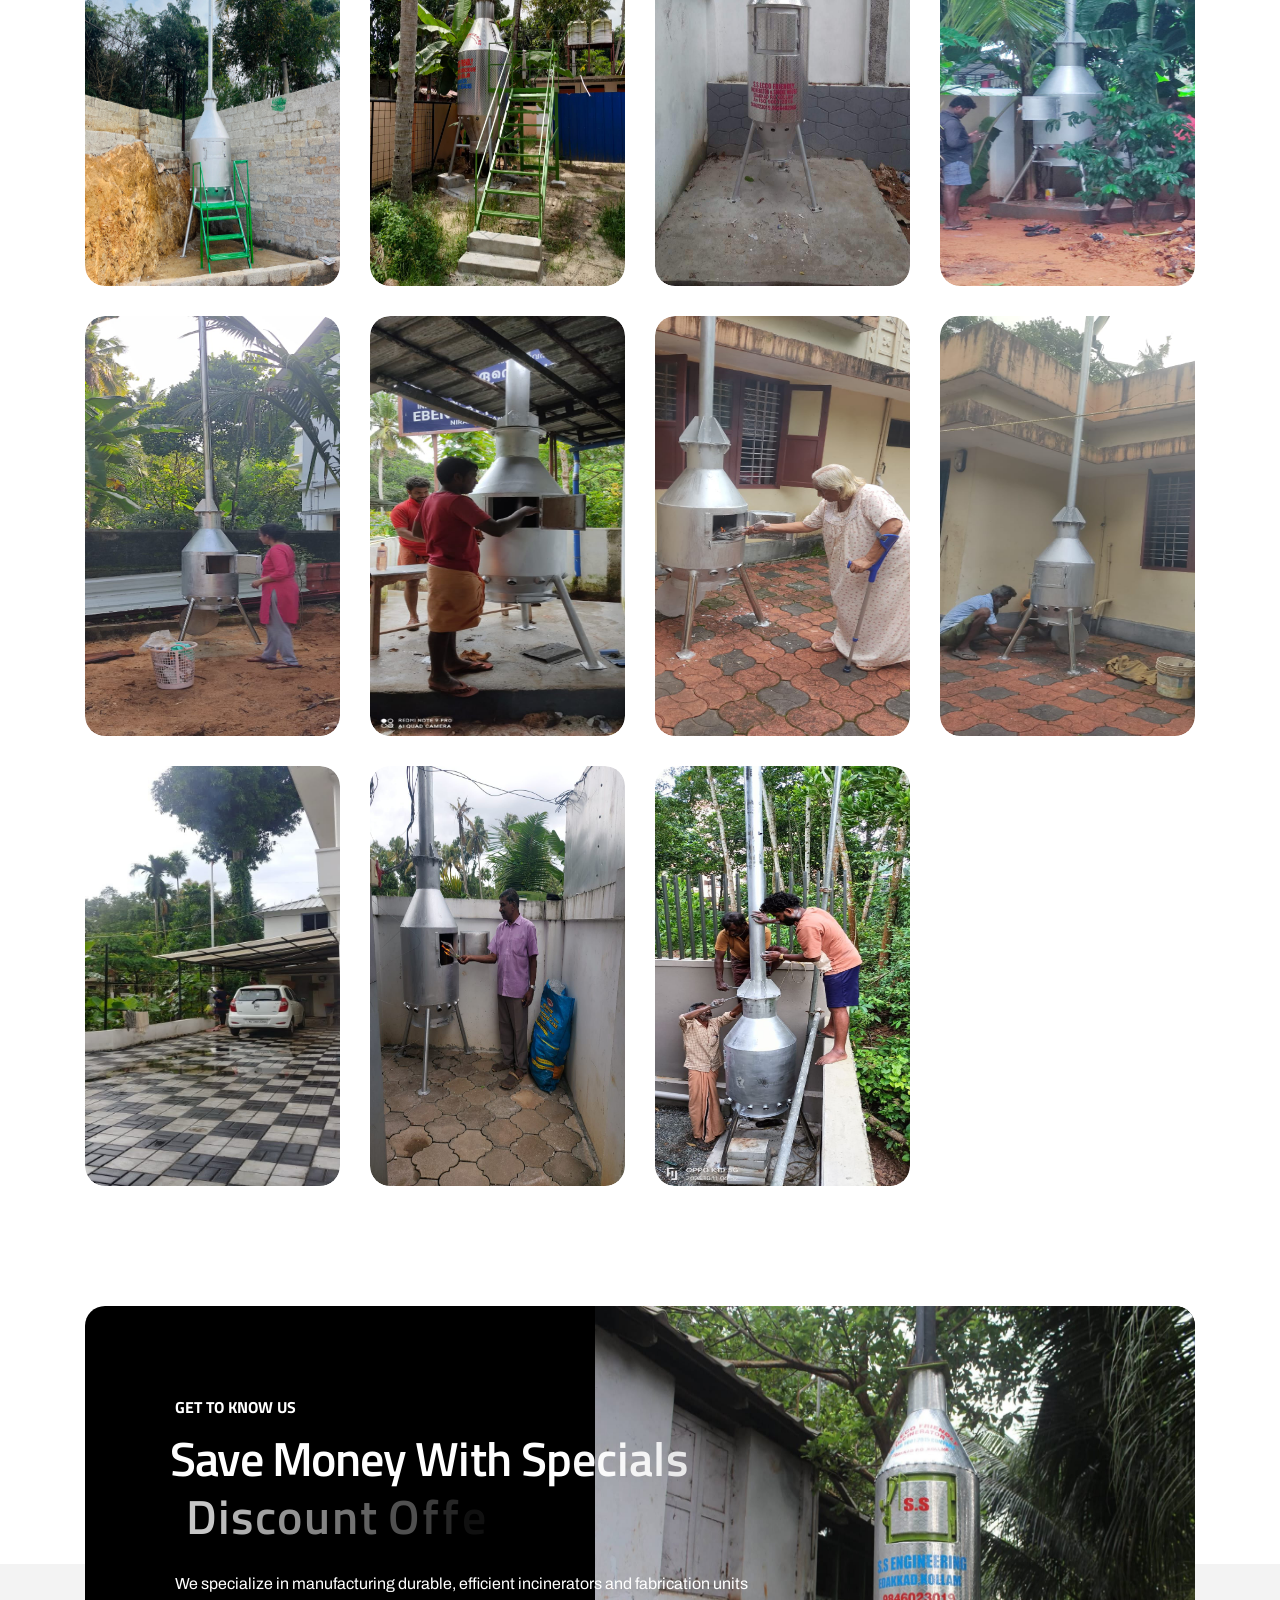
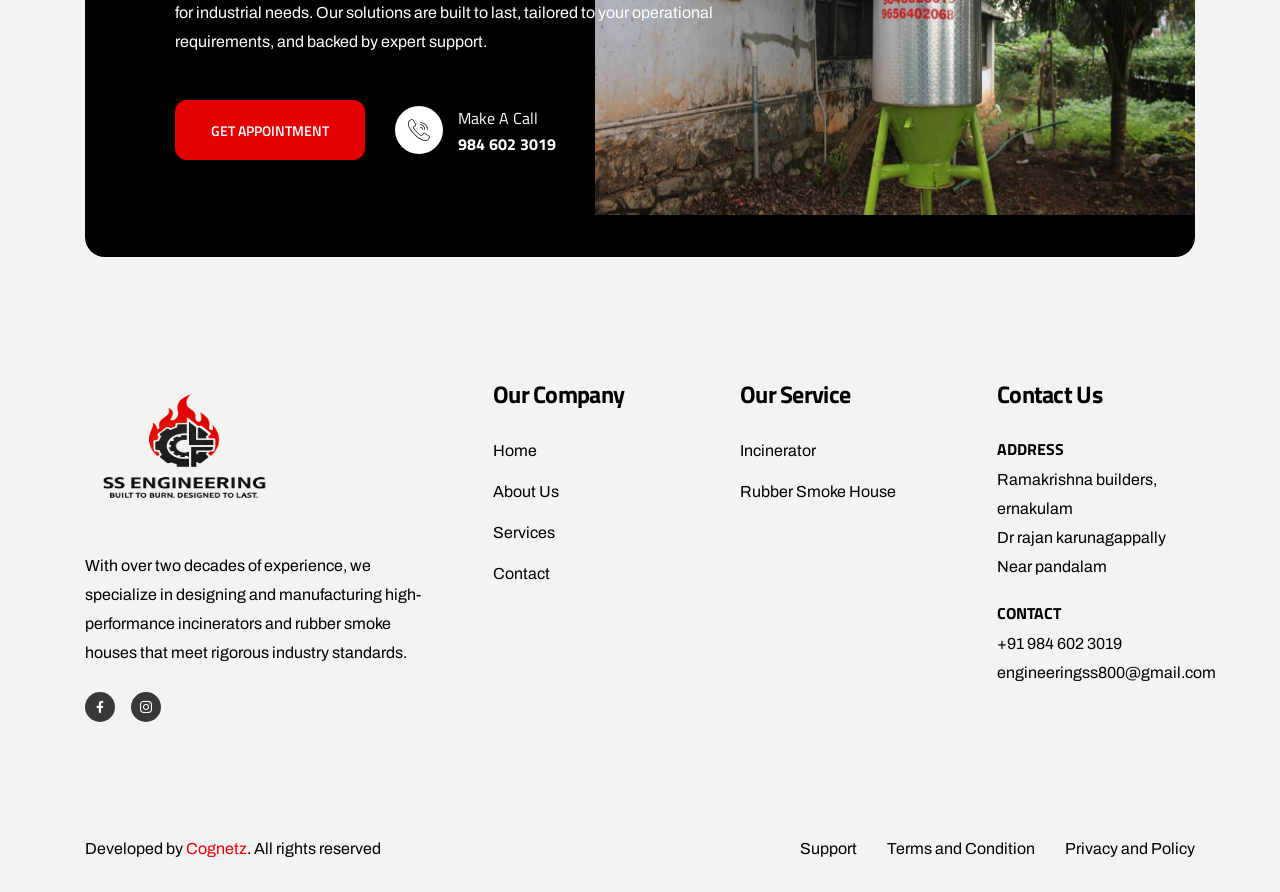
==== commit c6ca3f65: "color change" ====
--- a/projects.html
+++ b/projects.html
@@ -116,7 +116,7 @@
                                 <div class="main-menu-two__logo">
                                     <a href="index.html">
                                         <!-- <img src="assets/images/resources/logo-1.png" alt=""> -->
-                                        <img src="assets/images/ssimages/logonew-removebg-preview.png" style="width: 100px; height: 100px;" alt="SS Engineering Logo">
+                                        <img src="assets/images/ssimages/logonew-removebg-preview.png" style="width: 180px; height: 130px;" alt="SS Engineering Logo">
                                     </a>
                                 </div>
                                 <div class="main-menu-two__main-menu-box">
@@ -894,7 +894,7 @@
                         <div class="col-xl-4 col-lg-6 col-md-6 wow fadeInUp" data-wow-delay="100ms">
                             <div class="footer-widget__column footer-widget__about">
                                 <div class="footer-widget__logo">
-                                    <a href="index.html"><img src="assets/images/ssimages/logonew.png" style="width: 100px;"
+                                    <a href="index.html"><img src="assets/images/ssimages/logonew.png" style="width: 200px; height: 150px;"
                                             alt="SS Engineering Logo"></a>
                                 </div>
                                 
@@ -995,7 +995,7 @@
 
             <div class="logo-box">
                 <a href="index.html" aria-label="logo image">
-                    <img src="assets/images/ssimages/logonew.png" width="100px" alt="" />
+                    <img src="assets/images/ssimages/logonew.png" width="180px" alt="" />
                 </a>
             </div>
             <!-- /.logo-box -->
--- a/assets/css/style.css
+++ b/assets/css/style.css
@@ -471,7 +471,7 @@
   animation-duration: 2s;
   -webkit-animation-iteration-count: infinite;
   animation-iteration-count: infinite;
-  background-image: url(../images/ssimages/logo.jpg);
+  background-image: url(../images/ssimages/logonew.png);
   background-repeat: no-repeat;
   background-position: center center;
   background-size: 60px auto;
@@ -1741,7 +1741,7 @@
 .main-menu-two__top {
   position: relative;
   display: block;
-  background-color: #e30000;
+  background-color: #848484;
 }
 
 .main-menu-two__top-inner {
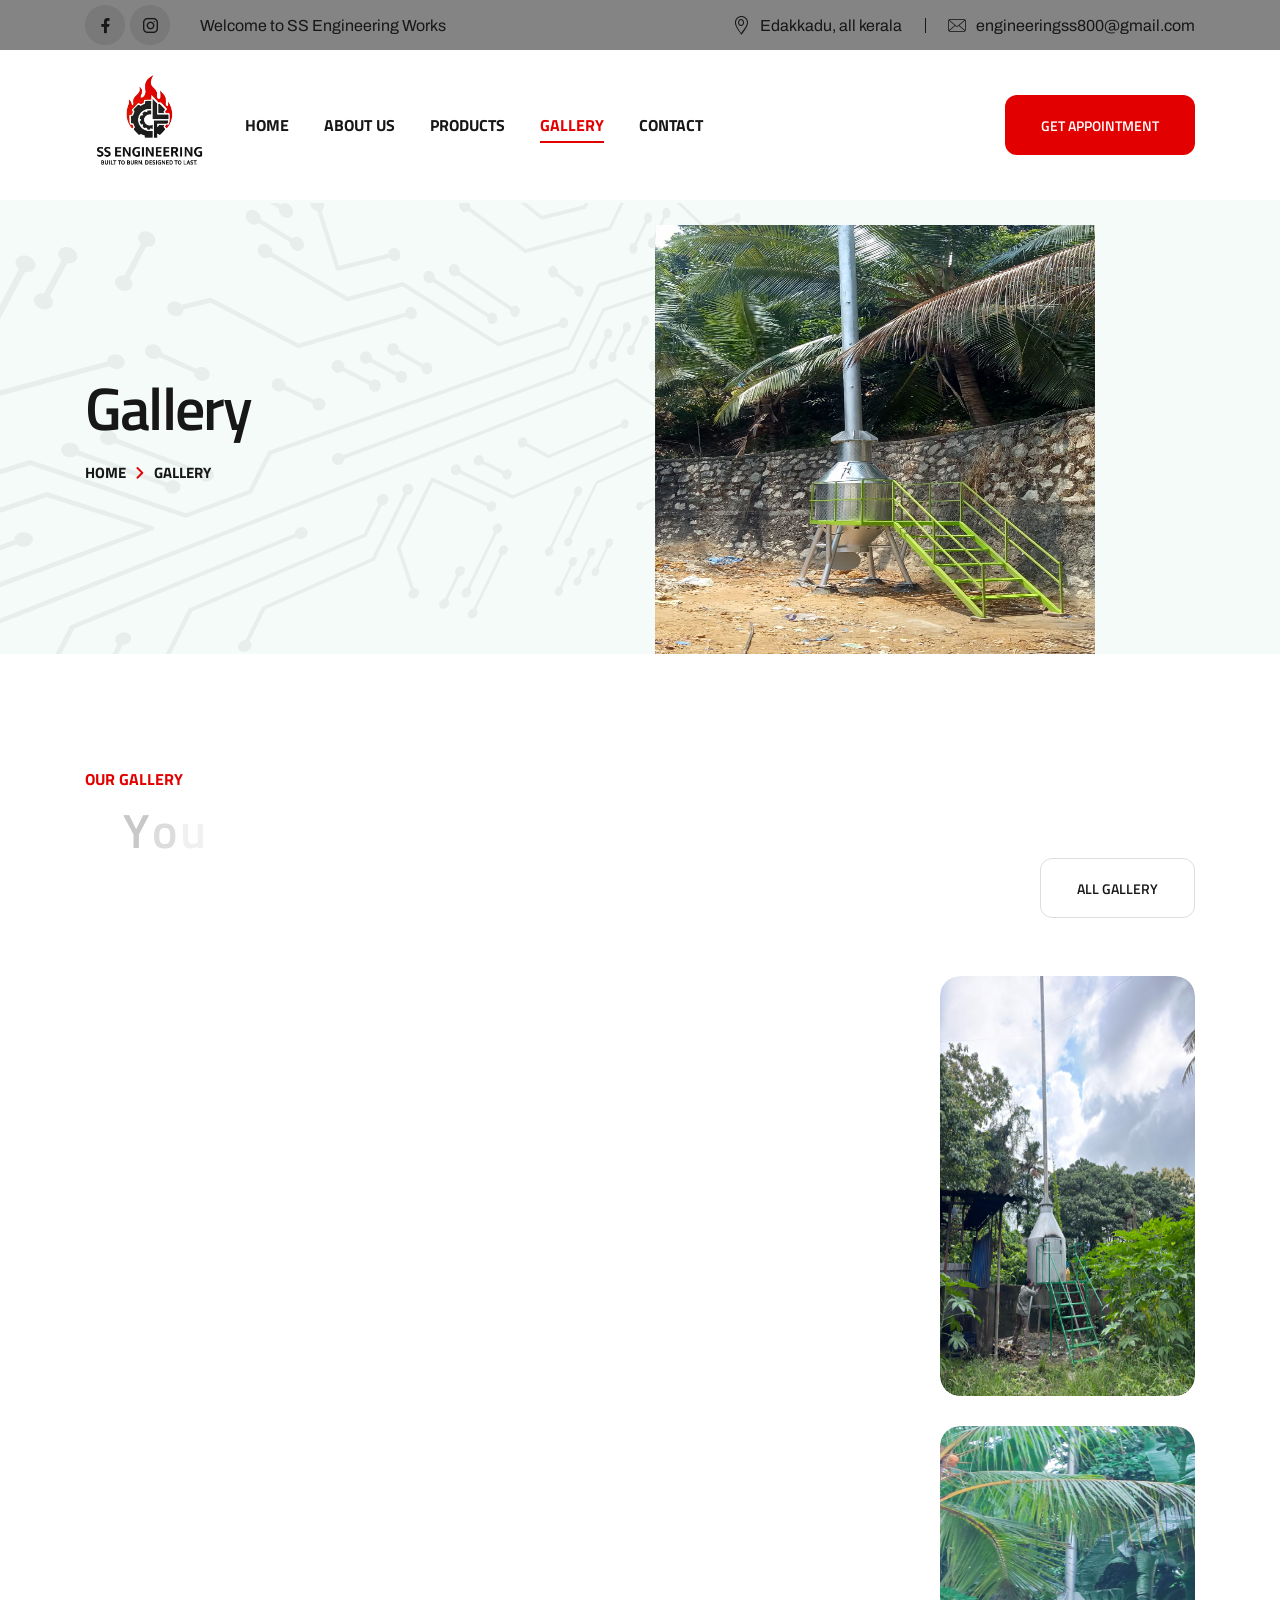
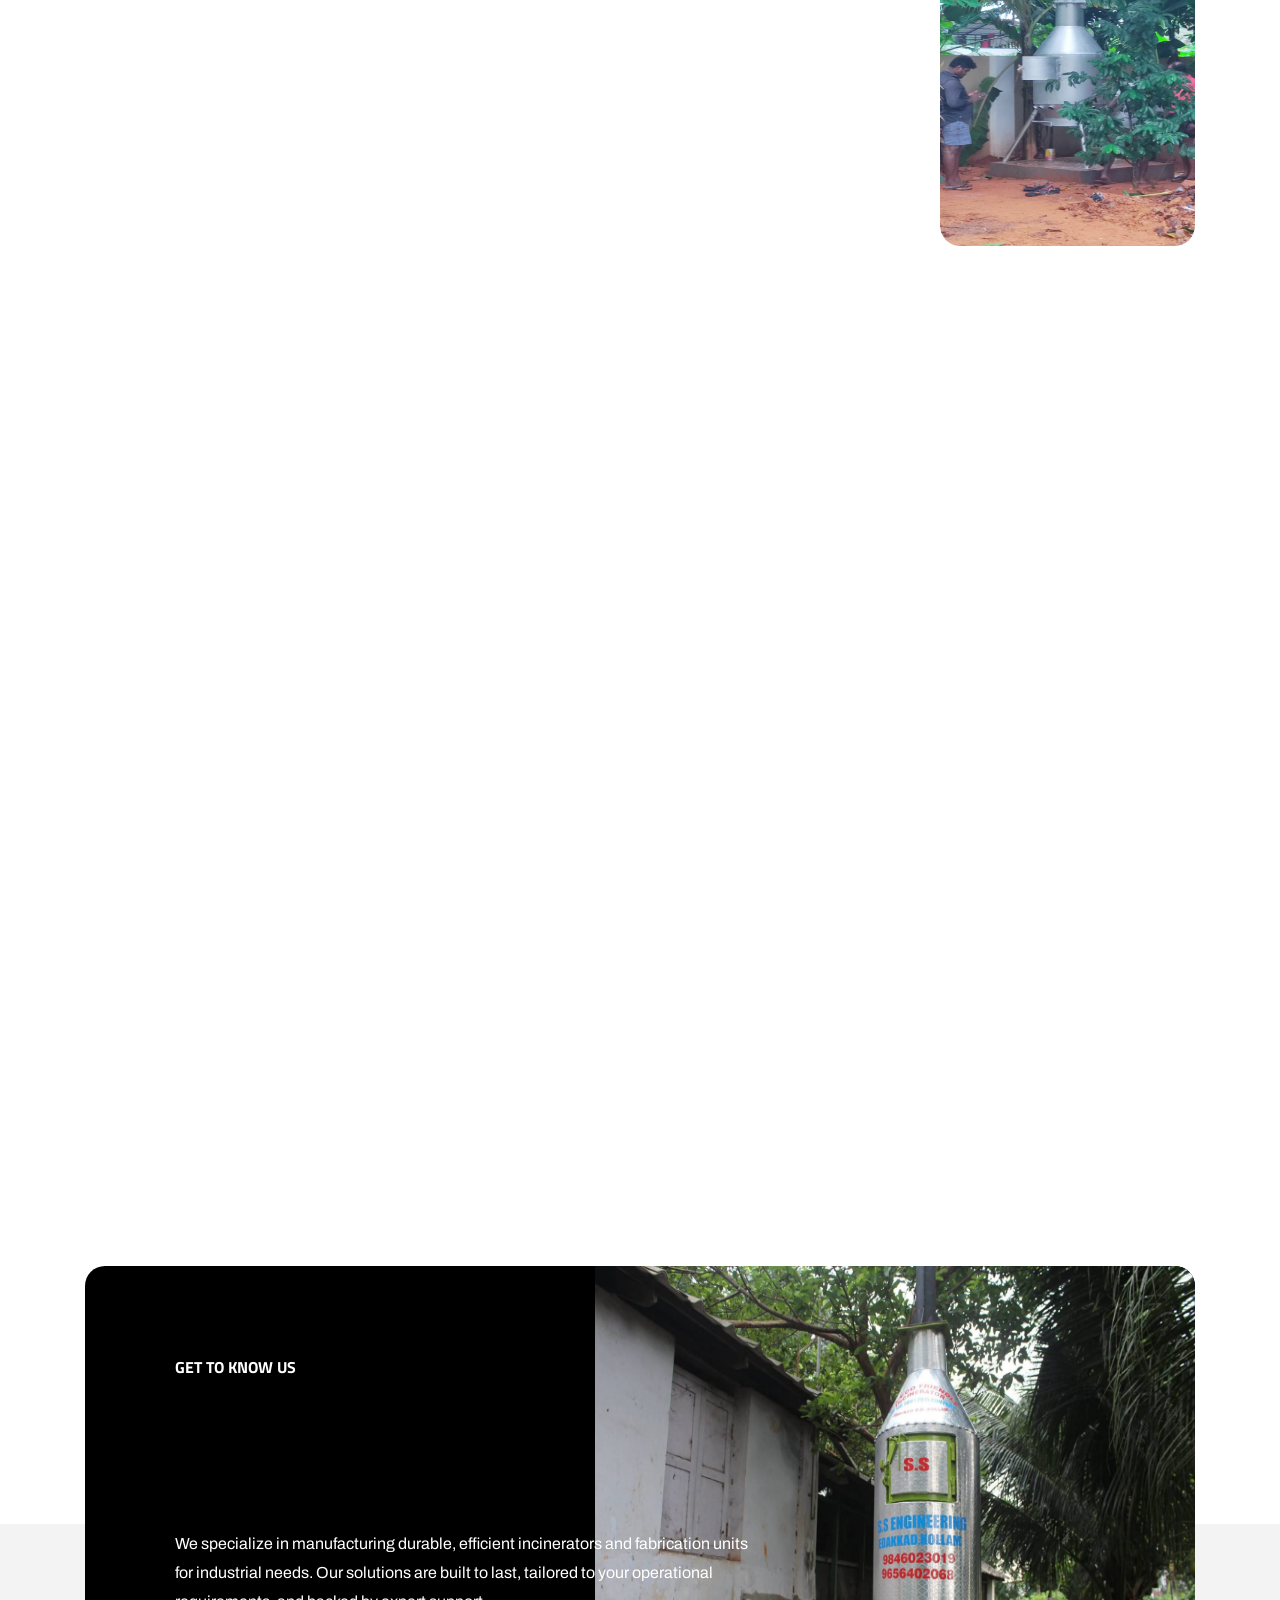
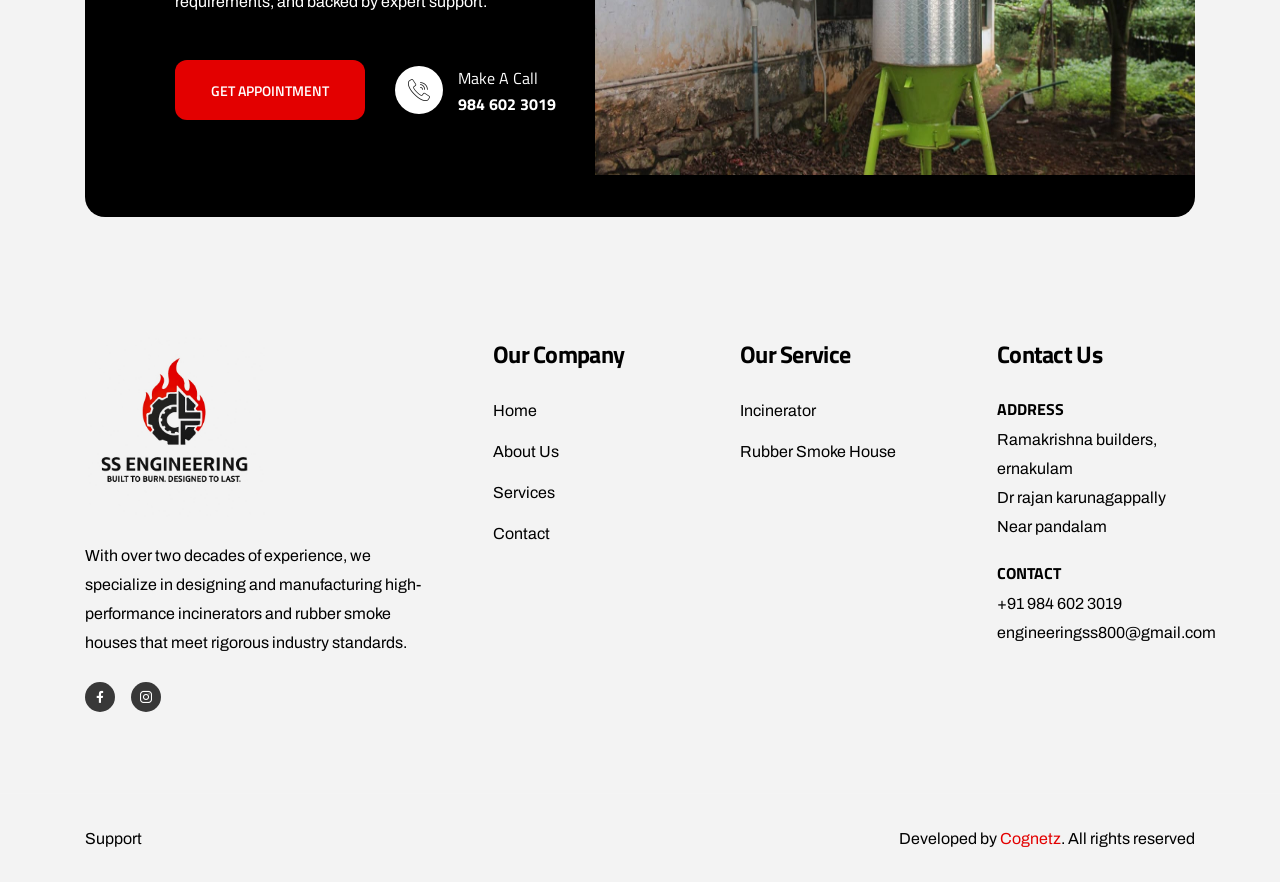
==== commit d9e71018: "small changes" ====
--- a/projects.html
+++ b/projects.html
@@ -116,7 +116,7 @@
                                 <div class="main-menu-two__logo">
                                     <a href="index.html">
                                         <!-- <img src="assets/images/resources/logo-1.png" alt=""> -->
-                                        <img src="assets/images/ssimages/logonew-removebg-preview.png" style="width: 180px; height: 130px;" alt="SS Engineering Logo">
+                                        <img src="assets/images/ssimages/logonew-removebg-preview.png" style="width: 130px; height: auto;" alt="SS Engineering Logo">
                                     </a>
                                 </div>
                                 <div class="main-menu-two__main-menu-box">
@@ -894,7 +894,7 @@
                         <div class="col-xl-4 col-lg-6 col-md-6 wow fadeInUp" data-wow-delay="100ms">
                             <div class="footer-widget__column footer-widget__about">
                                 <div class="footer-widget__logo">
-                                    <a href="index.html"><img src="assets/images/ssimages/logonew.png" style="width: 200px; height: 150px;"
+                                    <a href="index.html"><img src="assets/images/ssimages/logonew.png" style="width: 180px; height: auto;"
                                             alt="SS Engineering Logo"></a>
                                 </div>
                                 
@@ -969,12 +969,12 @@
             <div class="site-footer__bottom">
                 <div class="container">
                     <div class="site-footer__bottom-inner">
+                        <ul class="list-unstyled site-footer__bottom-menu">
+                            <li><a href="https://cognetz.com/contact" target="_blank" style="color: #000;">Support</a></li>
+                            <!-- <li><a href="" style="color: #000;">Terms and Condition</a></li>
+                            <li><a href="" style="color: #000;">Privacy and Policy</a></li> -->
+                        </ul>
                         <p class="site-footer__bottom-text" style="color: #000 !important;">Developed by <a href="https://cognetz.com/">Cognetz</a>. All rights reserved</p>
-                        <ul class="list-unstyled site-footer__bottom-menu">
-                            <li><a href="https://cognetz.com/contact" style="color: #000;">Support</a></li>
-                            <li><a href="" style="color: #000;">Terms and Condition</a></li>
-                            <li><a href="" style="color: #000;">Privacy and Policy</a></li>
-                        </ul>
                     </div>
                 </div>
             </div>
--- a/assets/css/style.css
+++ b/assets/css/style.css
@@ -1029,7 +1029,7 @@
 .main-menu__logo {
   position: relative;
   display: block;
-  padding: 30px 0;
+  padding: 10px 0;
   z-index: 2;
 }
 
@@ -1905,7 +1905,7 @@
 .main-menu-two__logo {
   position: relative;
   display: block;
-  padding: 30px 0;
+  padding: 10px 0;
 }
 
 .main-menu-two__main-menu-box {
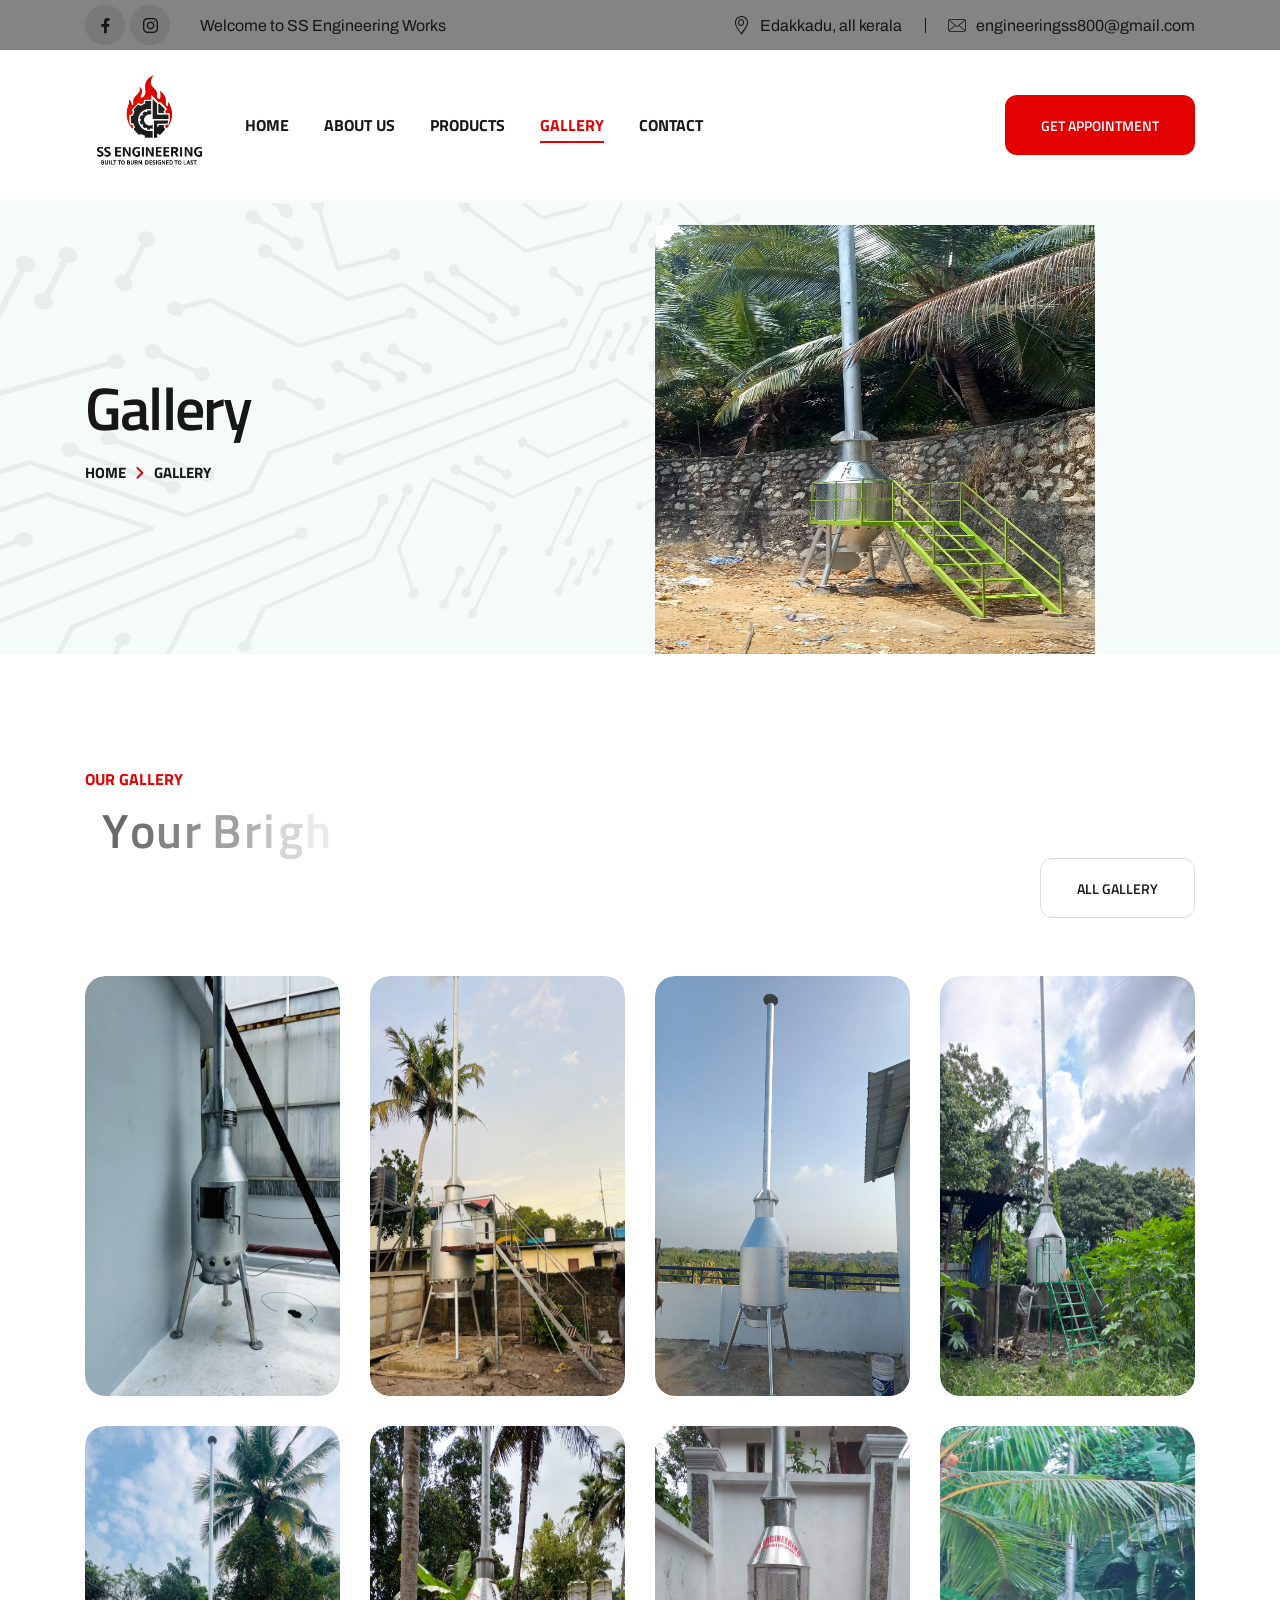
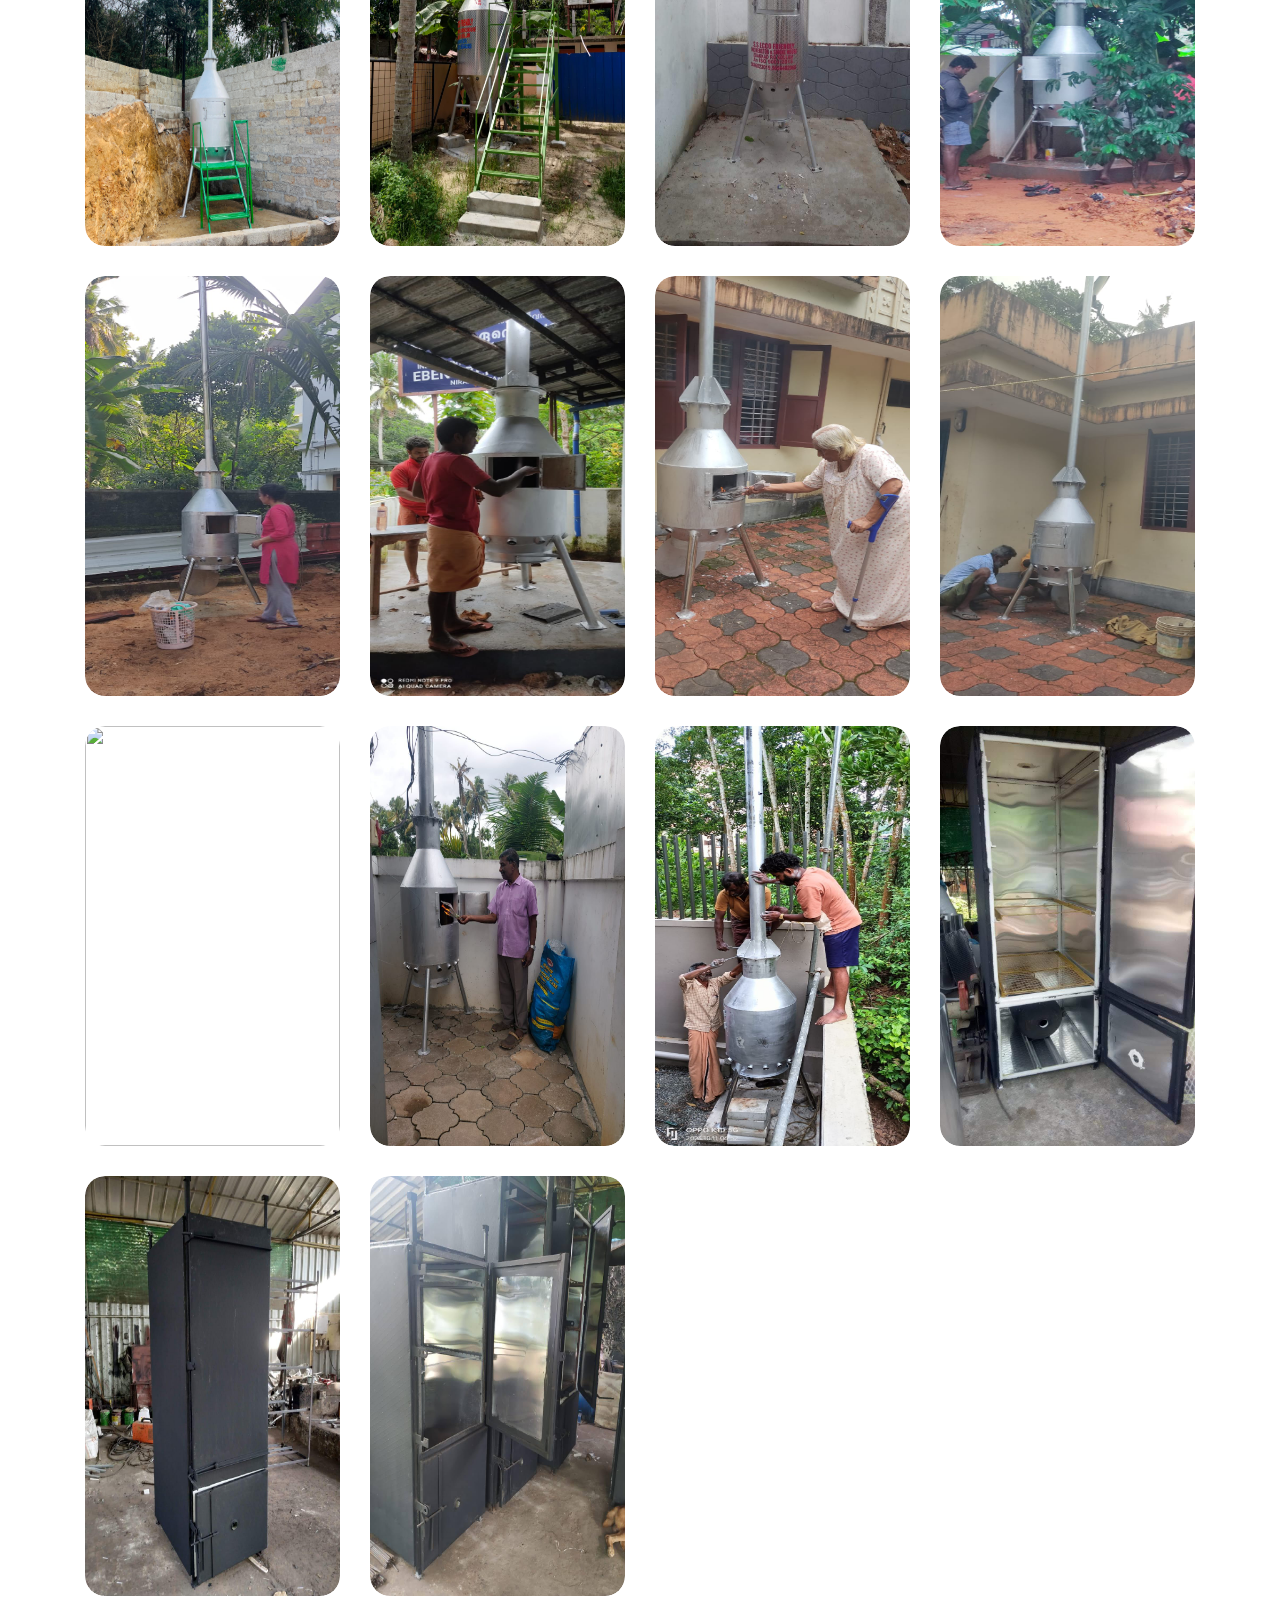
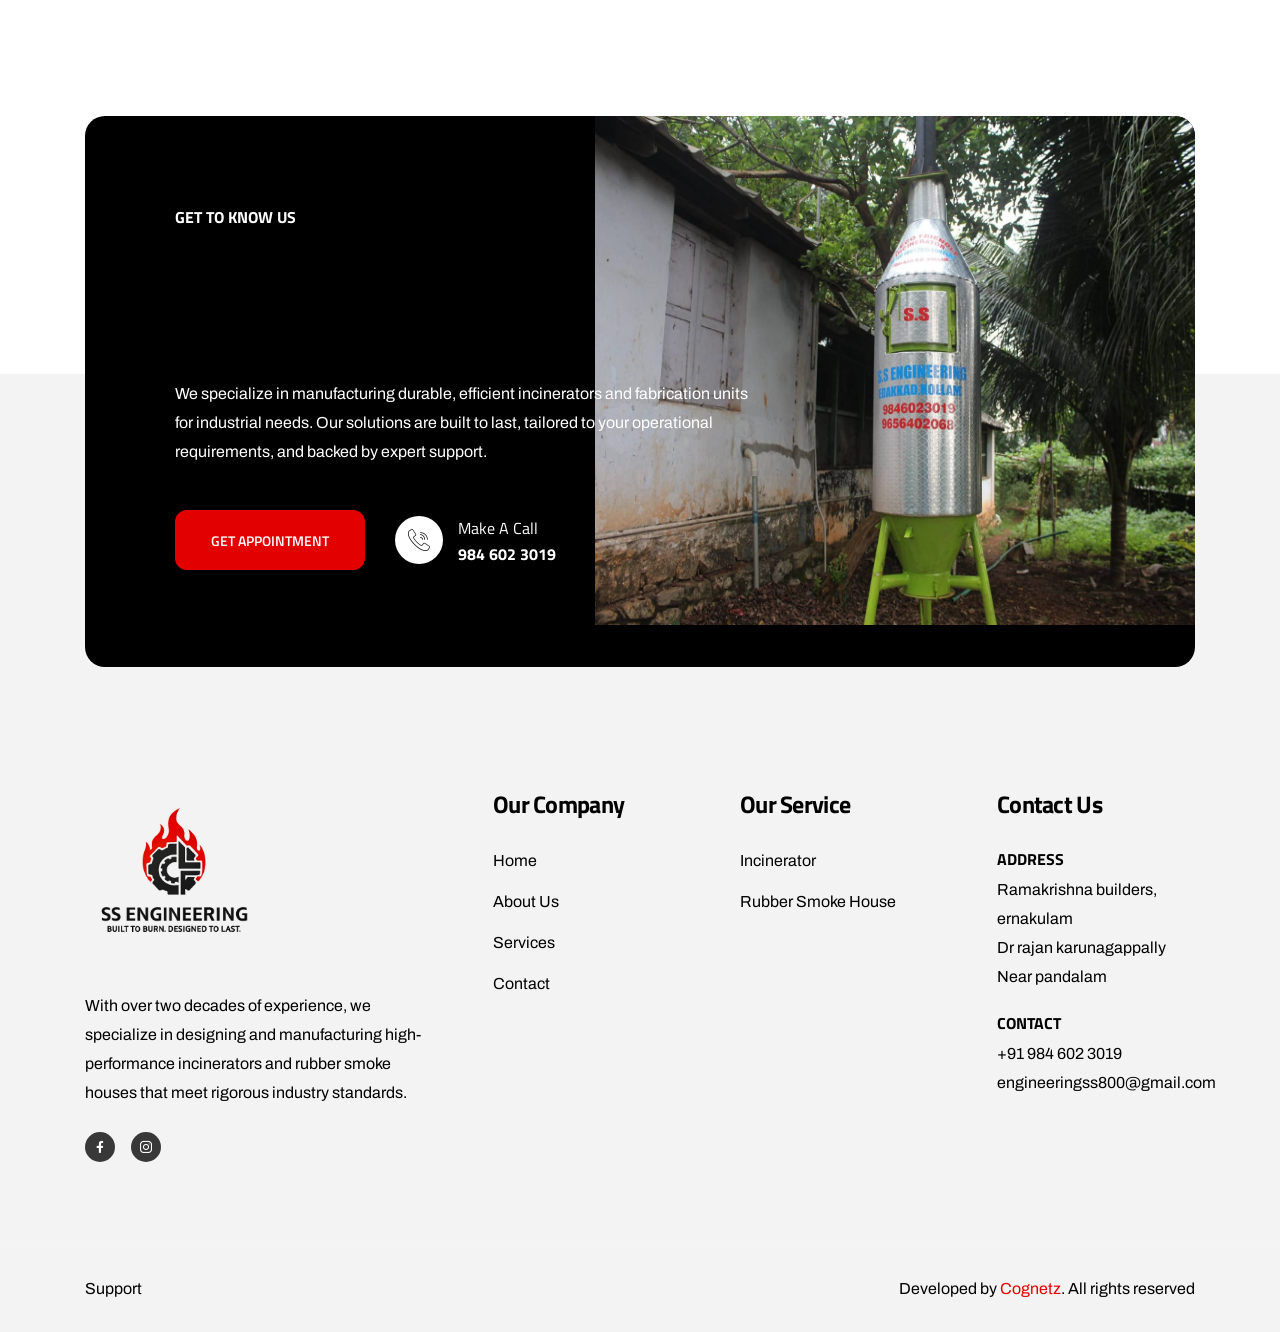
==== commit 7d155bea: "color change" ====
--- a/projects.html
+++ b/projects.html
@@ -747,9 +747,9 @@
                         <div class="project-one__single">
                             <div class="project-one__img-box">
                                 <div class="project-one__img">
-                                    <img style=" height: 420px;" class="responsive-img" src="assets/images/ssimages/img22.jpg" alt="">
-                                    <div class="project-one__arrow">
-                                        <a href="assets/images/ssimages/img22.jpg" class="img-popup"><span
+                                    <img style=" height: 420px;" class="responsive-img" src="https://image.freepik.com/free-photo/ribbed-smoked-sheets-are-coagulated-rubber-sheets-processed-from-fresh-field-latex_43525-1137.jpg" alt="">
+                                    <div class="project-one__arrow">
+                                        <a href="https://image.freepik.com/free-photo/ribbed-smoked-sheets-are-coagulated-rubber-sheets-processed-from-fresh-field-latex_43525-1137.jpg" class="img-popup"><span
                                                 class="icon-arrow-right"></span></a>
                                     </div>
                                 </div>
@@ -827,6 +827,59 @@
                                     <img style=" height: 420px;" class="responsive-img" src="assets/images/ssimages/img28.jpg" alt="">
                                     <div class="project-one__arrow">
                                         <a href="assets/images/ssimages/img28.jpg" class="img-popup"><span
+                                                class="icon-arrow-right"></span></a>
+                                    </div>
+                                </div>
+                                <div class="project-one__content">
+                                    <p class="project-one__sub-title">Rubber smoke house</p>
+                                    <h3 class="project-one__title"><a href="#">SS Engineering Works</a></h3>
+                                </div>
+                            </div>
+                        </div>
+                    </div>
+
+
+                    <div class="col-xl-3 col-lg-6 col-md-6 wow fadeInLeft" data-wow-delay="900ms">
+                        <div class="project-one__single">
+                            <div class="project-one__img-box">
+                                <div class="project-one__img">
+                                    <img style=" height: 420px;" class="responsive-img" src="assets/images/ssimages/img30.jpg" alt="">
+                                    <div class="project-one__arrow">
+                                        <a href="assets/images/ssimages/img30.jpg" class="img-popup"><span
+                                                class="icon-arrow-right"></span></a>
+                                    </div>
+                                </div>
+                                <div class="project-one__content">
+                                    <p class="project-one__sub-title">Rubber smoke house</p>
+                                    <h3 class="project-one__title"><a href="#">SS Engineering Works</a></h3>
+                                </div>
+                            </div>
+                        </div>
+                    </div>
+                    <div class="col-xl-3 col-lg-6 col-md-6 wow fadeInLeft" data-wow-delay="900ms">
+                        <div class="project-one__single">
+                            <div class="project-one__img-box">
+                                <div class="project-one__img">
+                                    <img style=" height: 420px;" class="responsive-img" src="assets/images/ssimages/img31.jpg" alt="">
+                                    <div class="project-one__arrow">
+                                        <a href="assets/images/ssimages/img31.jpg" class="img-popup"><span
+                                                class="icon-arrow-right"></span></a>
+                                    </div>
+                                </div>
+                                <div class="project-one__content">
+                                    <p class="project-one__sub-title">Rubber smoke house</p>
+                                    <h3 class="project-one__title"><a href="#">SS Engineering Works</a></h3>
+                                </div>
+                            </div>
+                        </div>
+                    </div>
+                    <div class="col-xl-3 col-lg-6 col-md-6 wow fadeInLeft" data-wow-delay="900ms">
+                        <div class="project-one__single">
+                            <div class="project-one__img-box">
+                                <div class="project-one__img">
+                                    <img style=" height: 420px;" class="responsive-img" src="assets/images/ssimages/img32.jpg" alt="">
+                                    <div class="project-one__arrow">
+                                        <a href="assets/images/ssimages/img32.jpg" class="img-popup"><span
                                                 class="icon-arrow-right"></span></a>
                                     </div>
                                 </div>
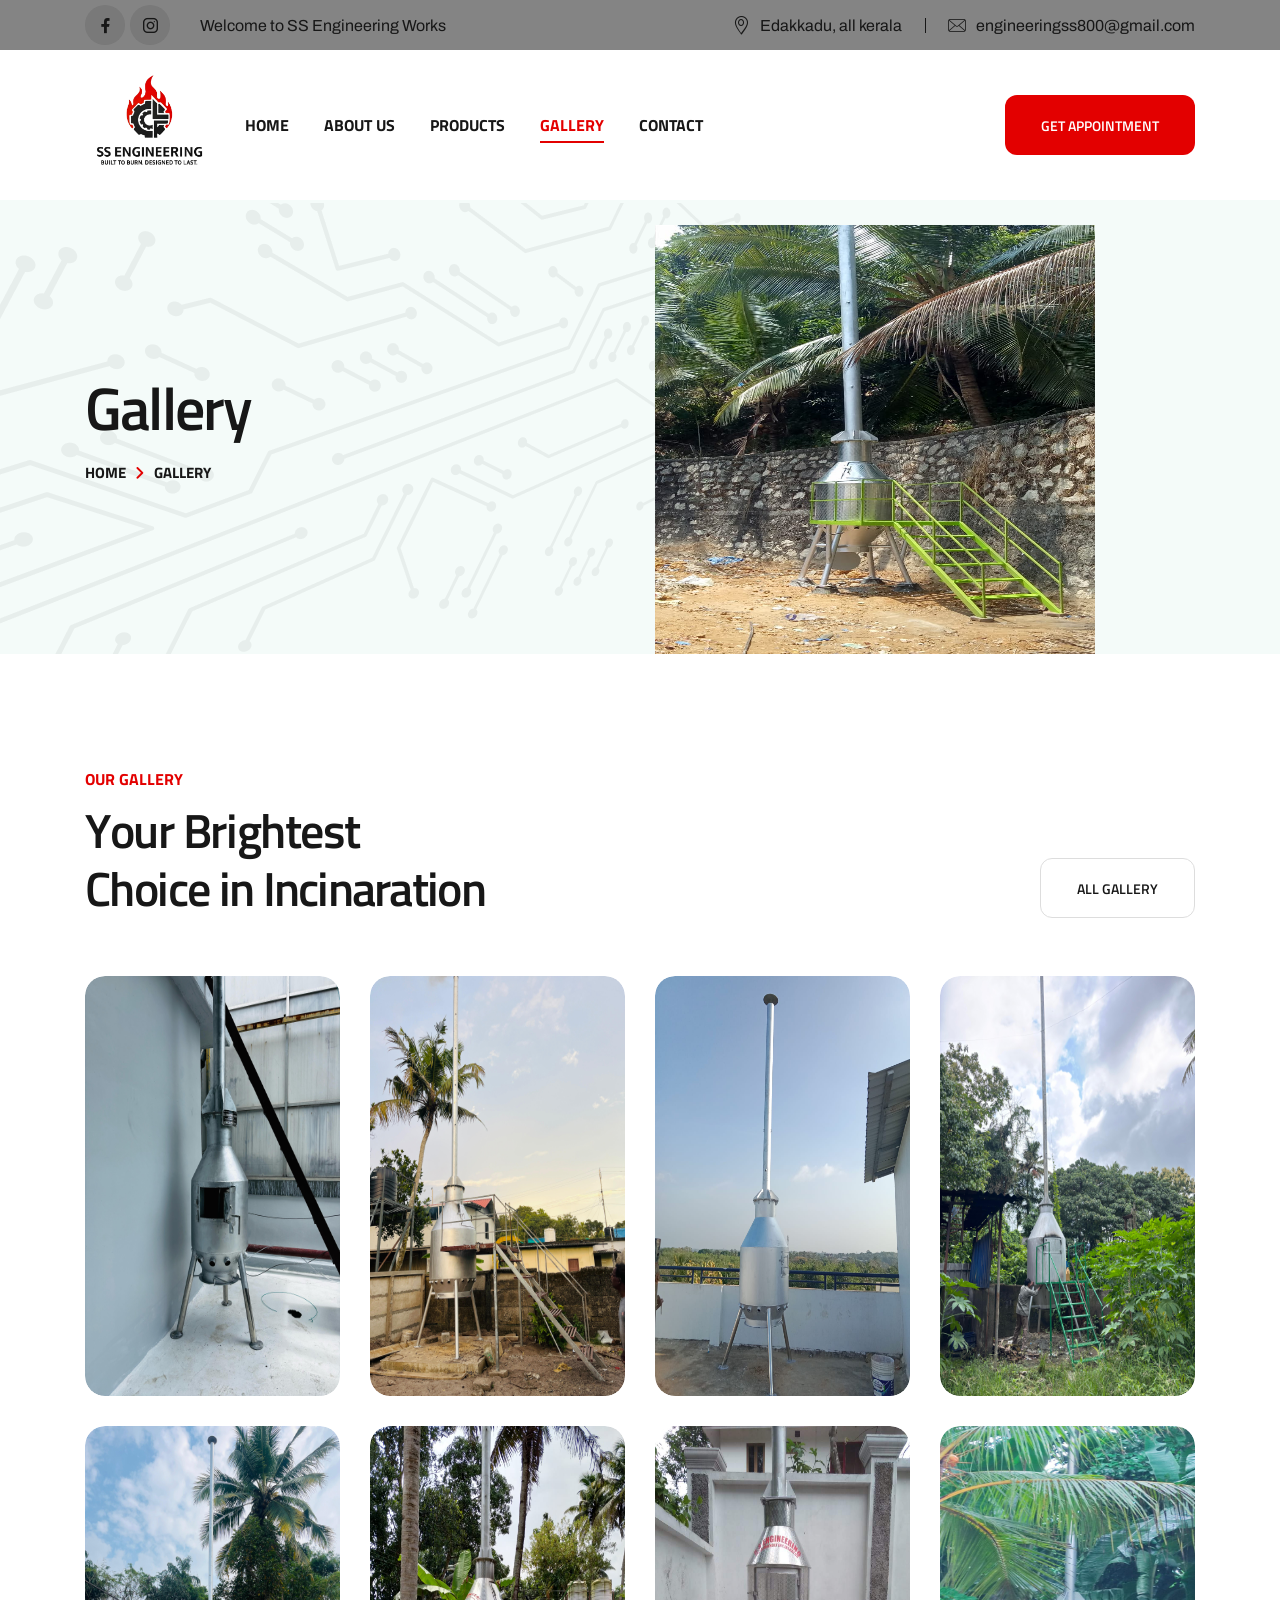
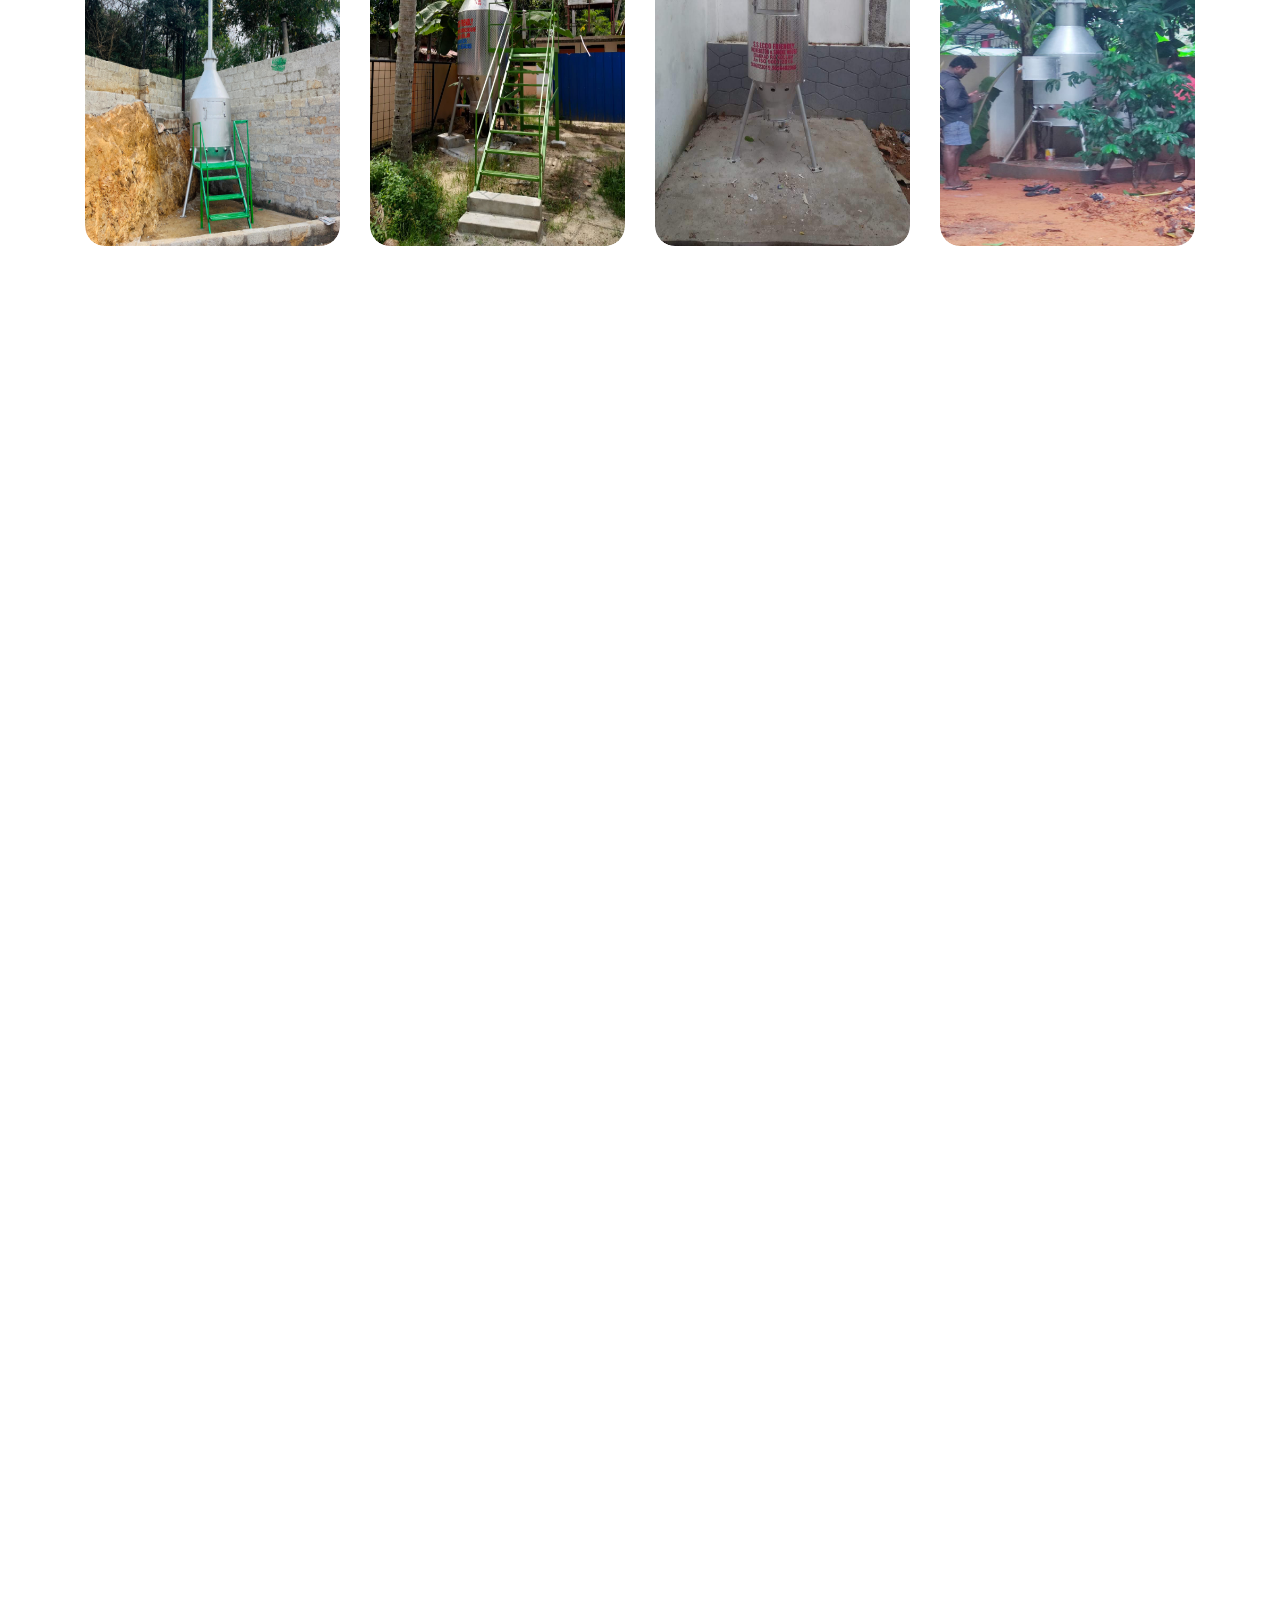
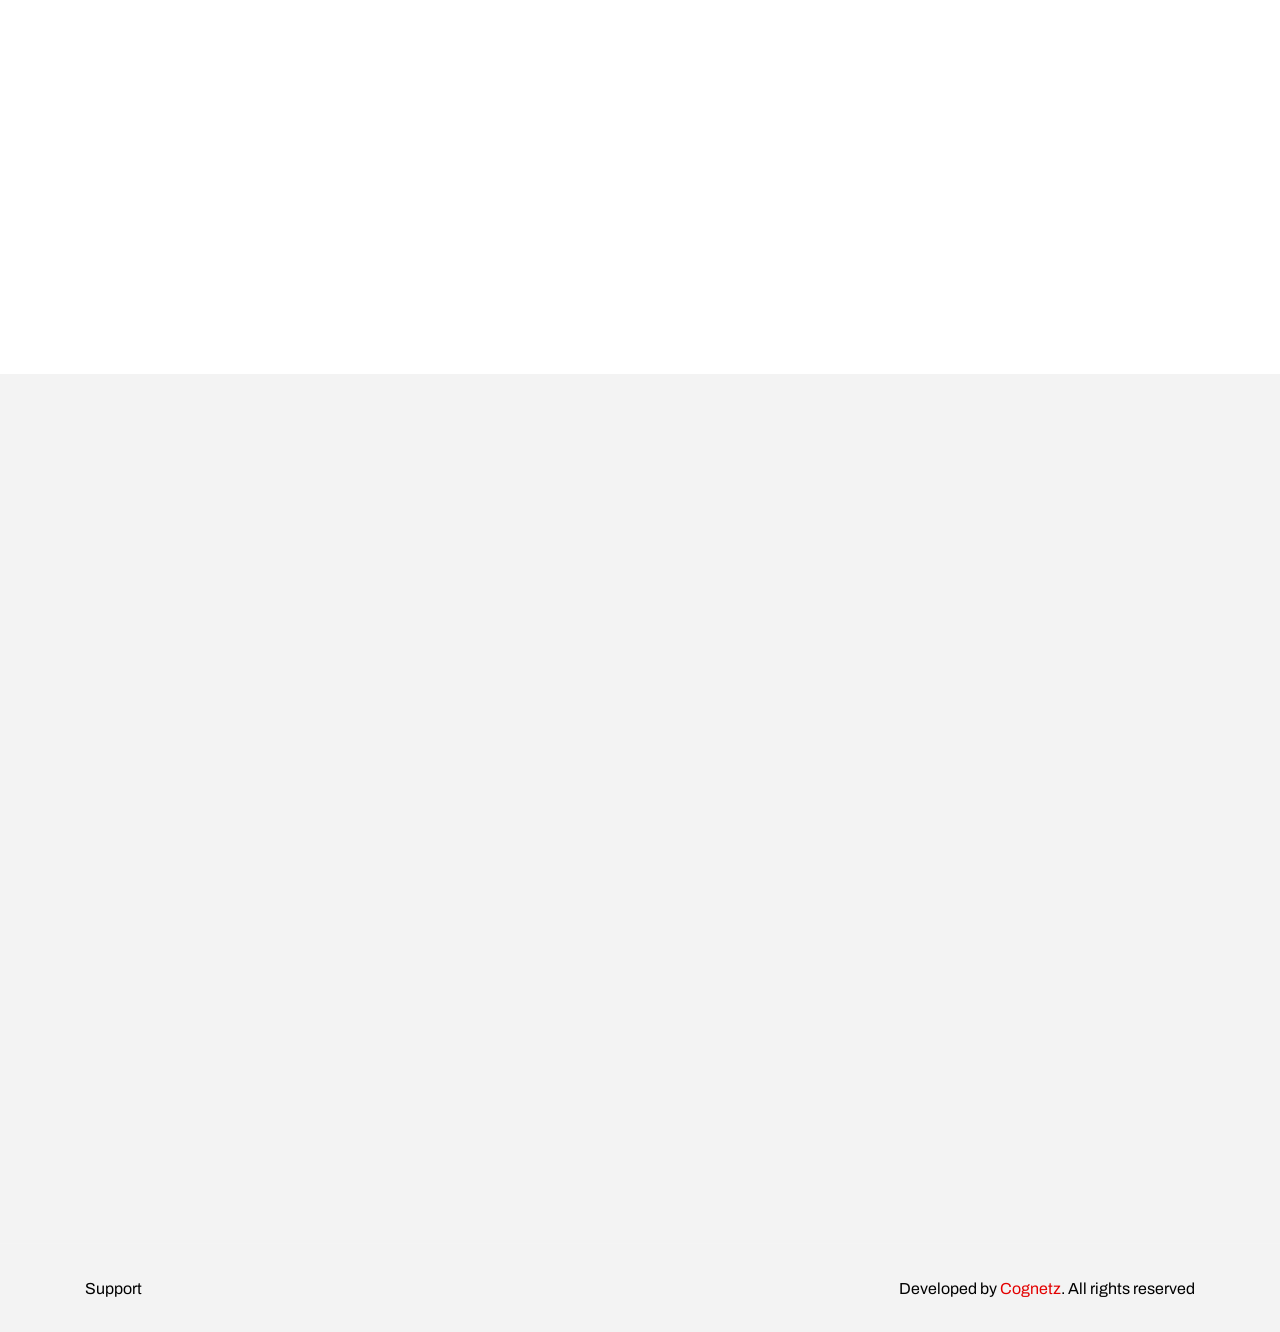
==== commit d42df70b: "preloader change" ====
--- a/projects.html
+++ b/projects.html
@@ -64,9 +64,9 @@
 
 
 
-    <div class="preloader">
+    <!-- <div class="preloader">
         <div class="preloader__image"></div>
-    </div>
+    </div> -->
     <!-- /.preloader -->
 
 
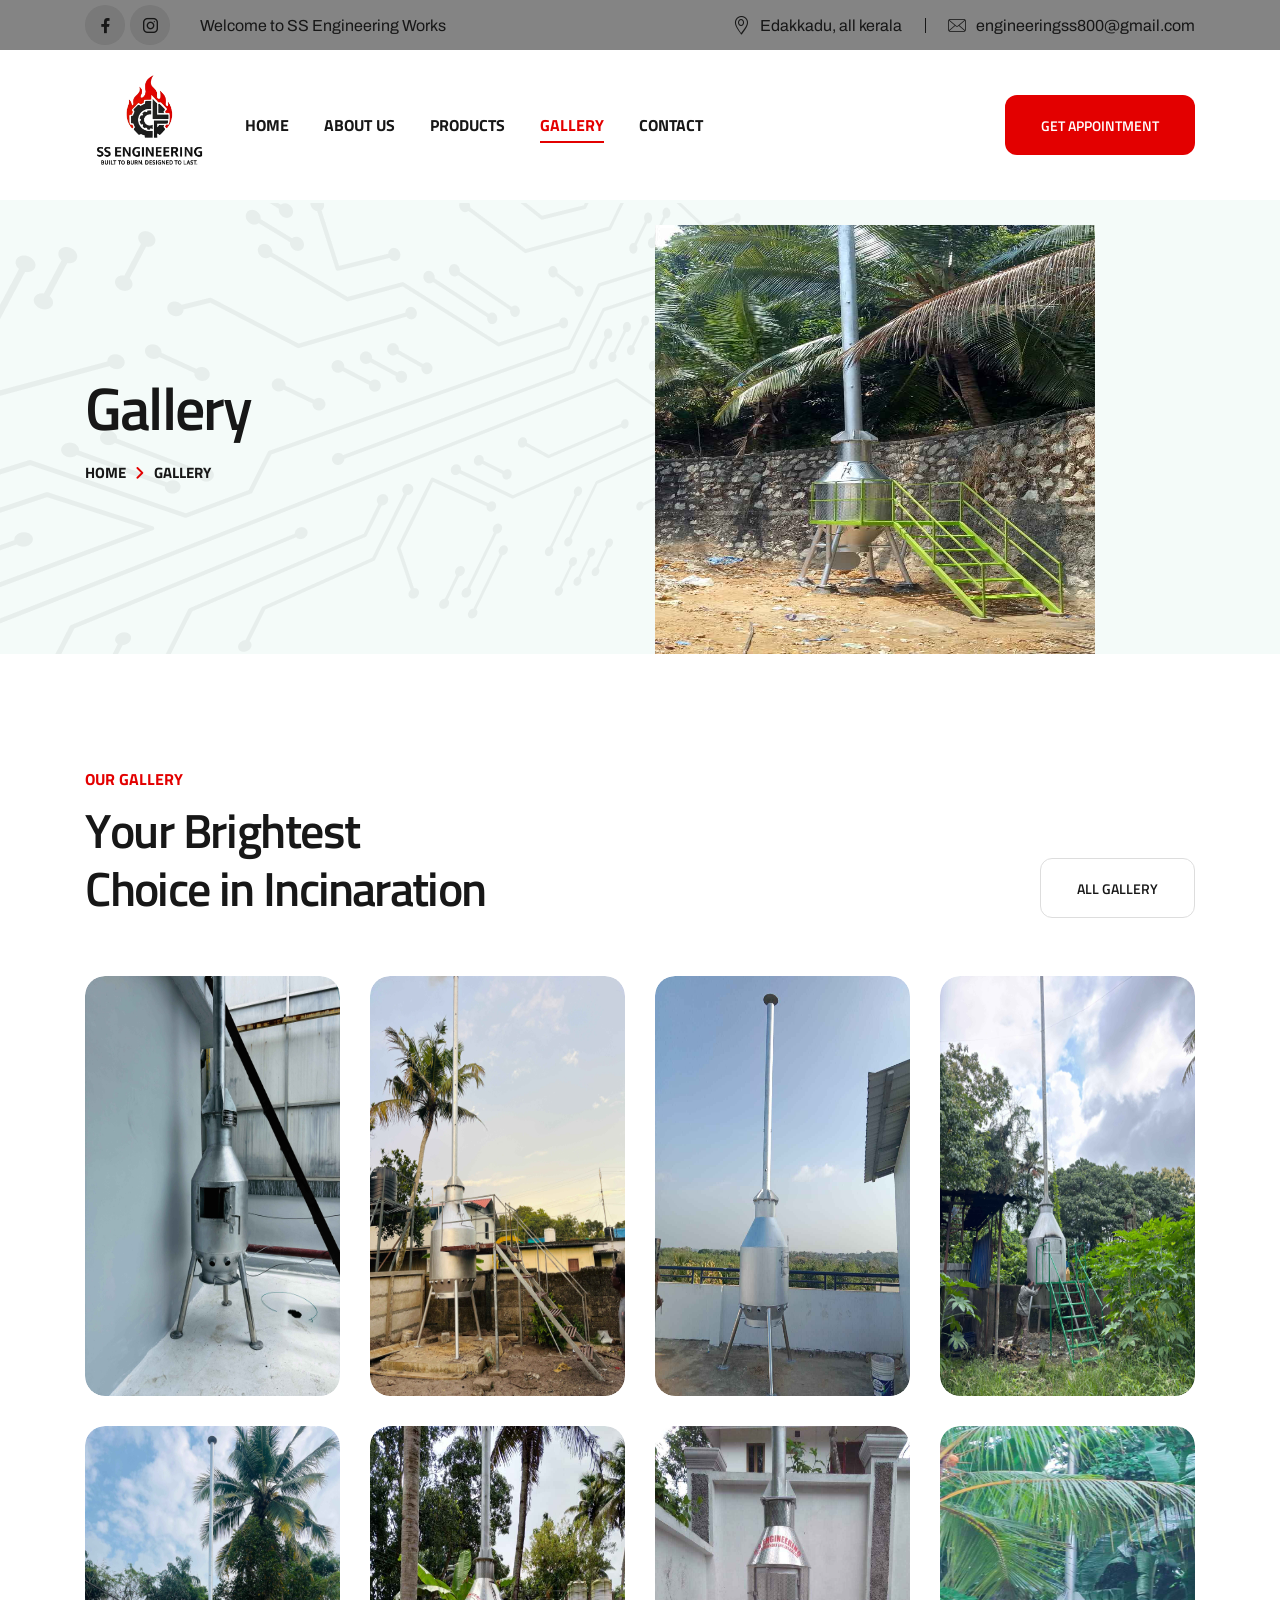
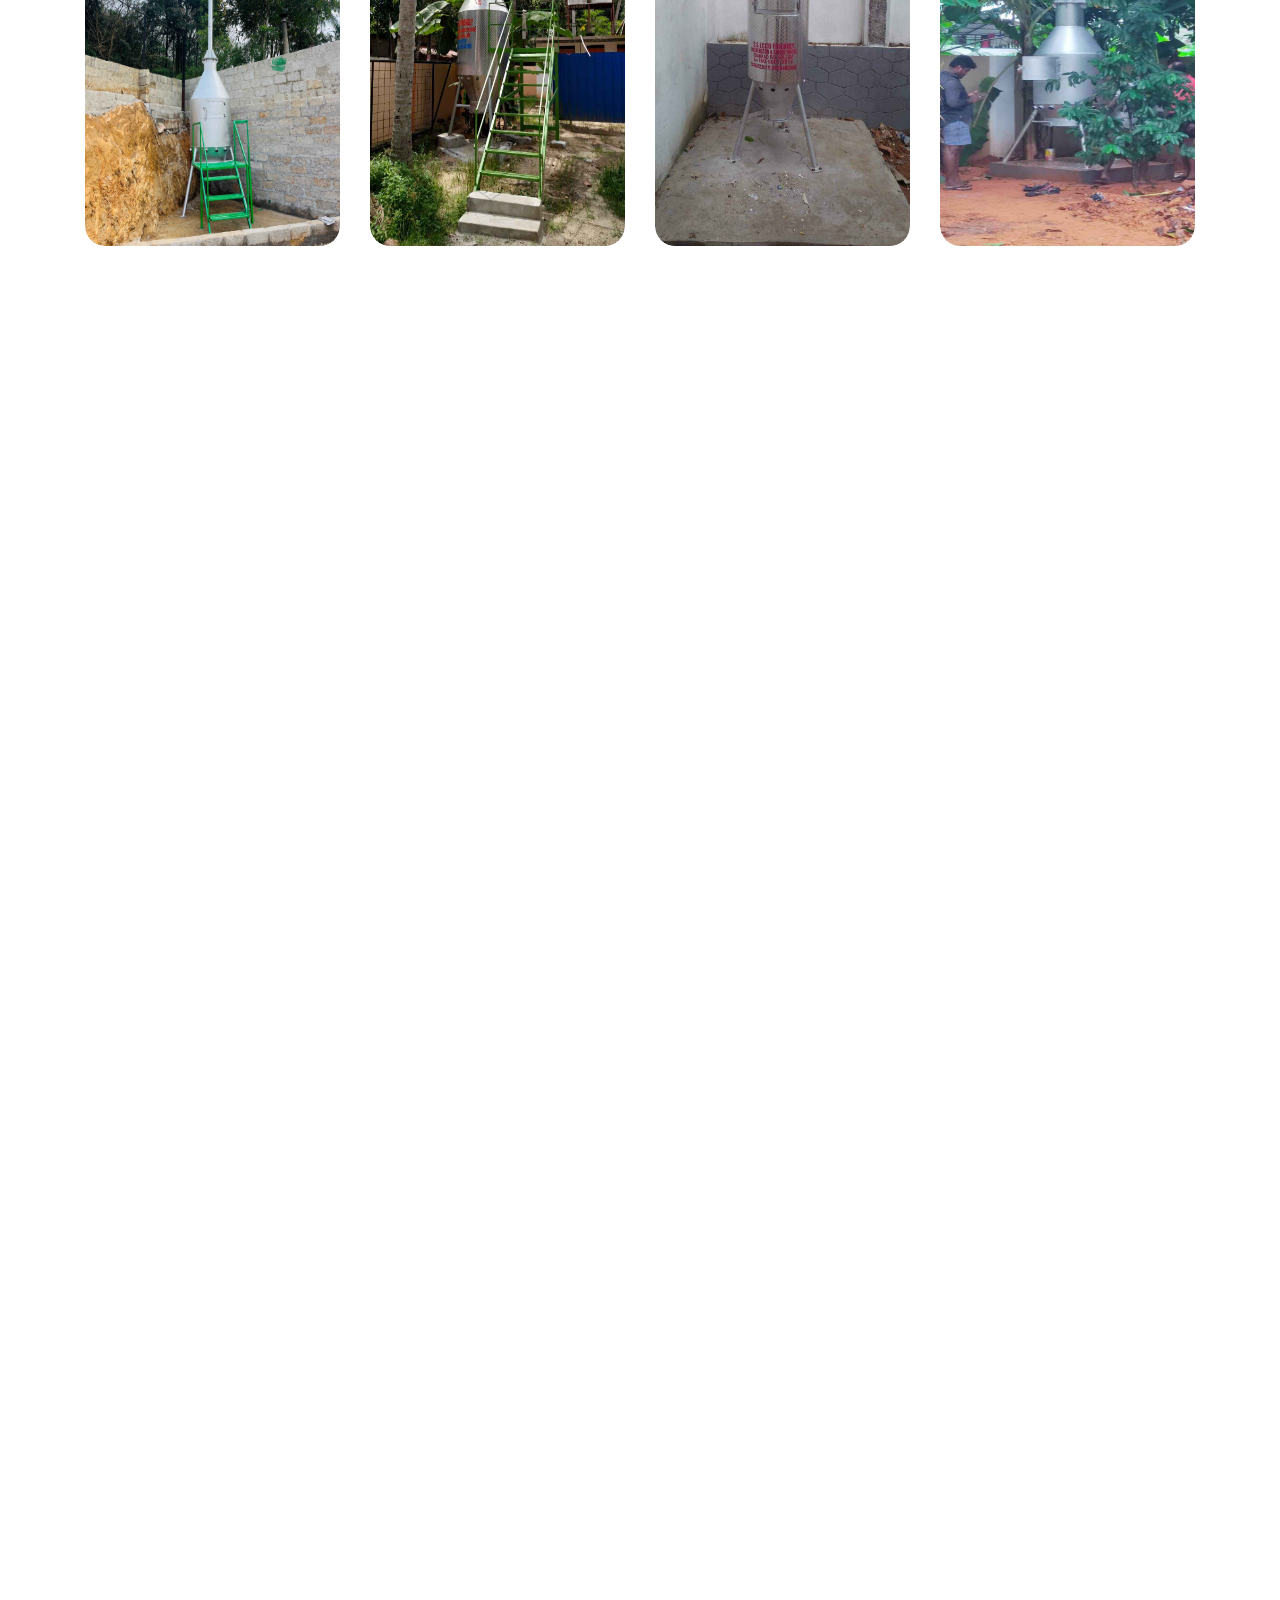
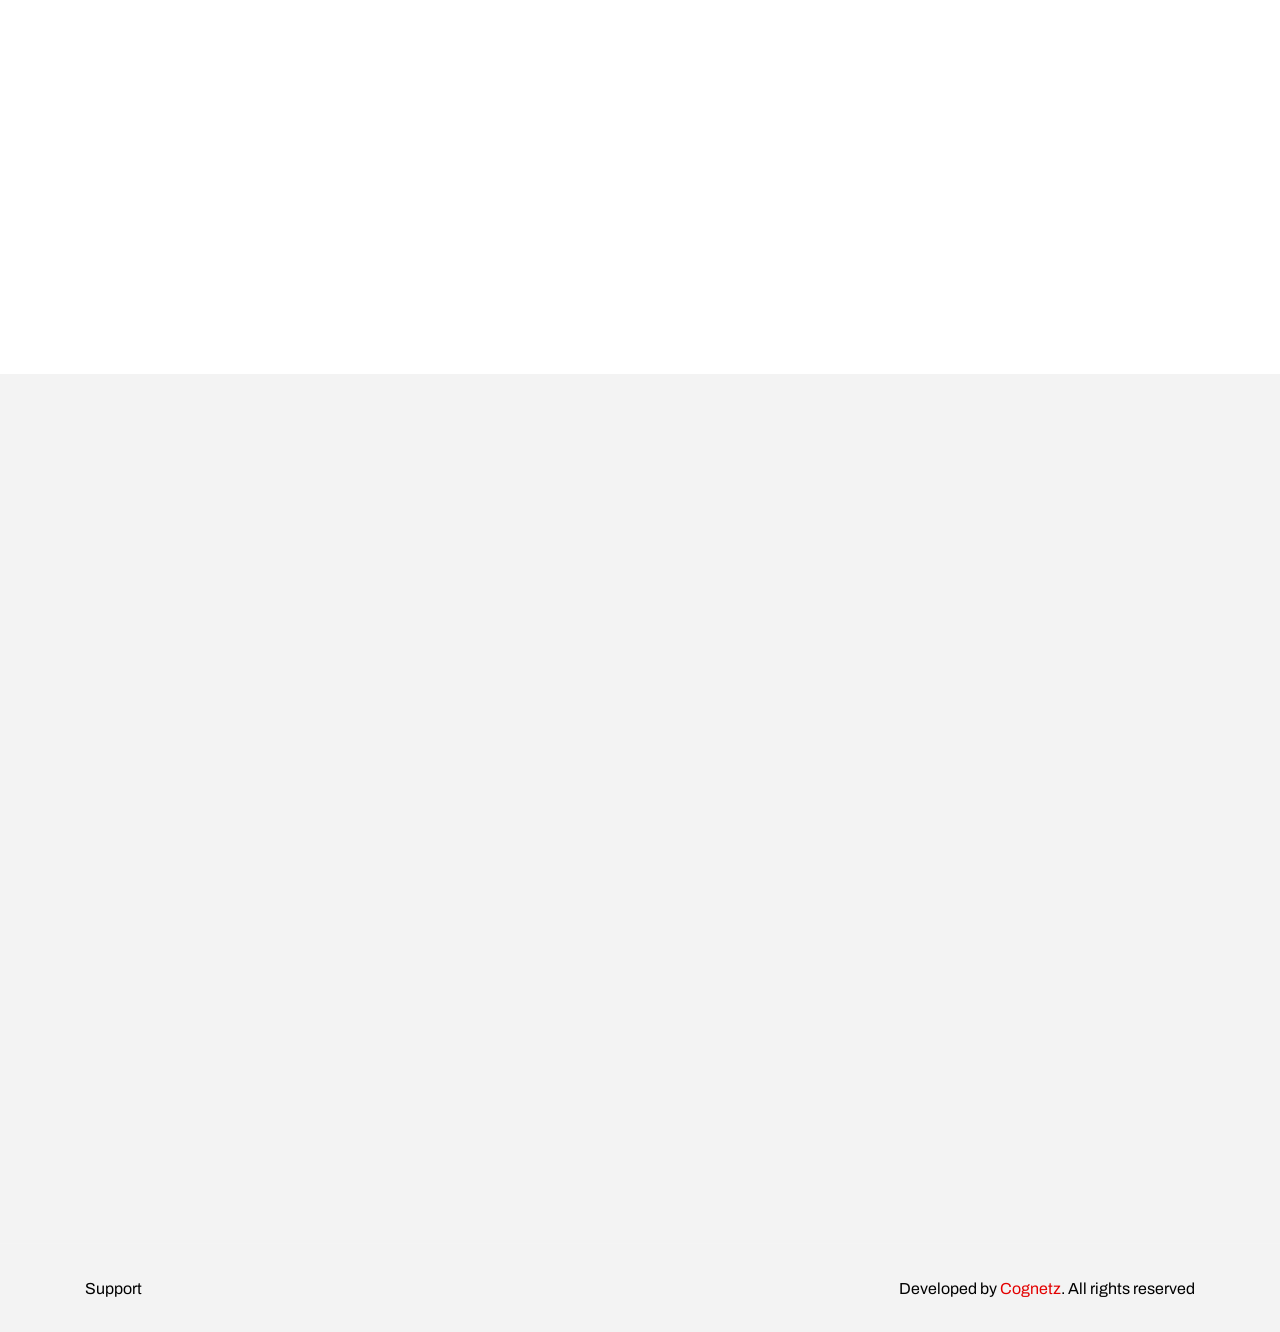
==== commit f344b8a5: "new changes" ====
--- a/projects.html
+++ b/projects.html
@@ -280,7 +280,7 @@
             <div class="container">
                 <div class="page-header__inner">
                     <div class="page-header__img-1">
-                        <img style="width: 440px; height: 429px;" src="assets/images/ssimages/img18.jpg" alt="">
+                        <img style="width: 440px; height: 429px;" src="assets/images/ssimages/img18_min.jpg" alt="">
                     </div>
                     <h3>Gallery</h3>
                     <div class="thm-breadcrumb__inner">
@@ -361,9 +361,9 @@
                         <div class="project-one__single">
                             <div class="project-one__img-box">
                                 <div class="project-one__img">
-                                    <img style=" height: 420px;" class="responsive-img" src="assets/images/ssimages/img1.jpg" alt="">
-                                    <div class="project-one__arrow">
-                                        <a href="assets/images/ssimages/img1.jpg" class="img-popup"><span
+                                    <img style=" height: 420px;" class="responsive-img" src="assets/images/ssimages/img1_min.jpg" alt="">
+                                    <div class="project-one__arrow">
+                                        <a href="assets/images/ssimages/img1_min.jpg" class="img-popup"><span
                                                 class="icon-arrow-right"></span></a>
                                     </div>
                                 </div>
@@ -380,9 +380,9 @@
                         <div class="project-one__single">
                             <div class="project-one__img-box">
                                 <div class="project-one__img">
-                                    <img style=" height: 420px;" class="responsive-img" src="assets/images/ssimages/img2.jpg" alt="">
-                                    <div class="project-one__arrow">
-                                        <a href="assets/images/ssimages/img2.jpg" class="img-popup"><span
+                                    <img style=" height: 420px;" class="responsive-img" src="assets/images/ssimages/img2_min.jpg" alt="">
+                                    <div class="project-one__arrow">
+                                        <a href="assets/images/ssimages/img2_min.jpg" class="img-popup"><span
                                                 class="icon-arrow-right"></span></a>
                                     </div>
                                 </div>
@@ -399,9 +399,9 @@
                         <div class="project-one__single">
                             <div class="project-one__img-box">
                                 <div class="project-one__img">
-                                    <img style=" height: 420px;" class="responsive-img" src="assets/images/ssimages/img6.jpg" alt="">
-                                    <div class="project-one__arrow">
-                                        <a href="assets/images/ssimages/img6.jpg" class="img-popup"><span
+                                    <img style=" height: 420px;" class="responsive-img" src="assets/images/ssimages/img6_min.jpg" alt="">
+                                    <div class="project-one__arrow">
+                                        <a href="assets/images/ssimages/img6_min.jpg" class="img-popup"><span
                                                 class="icon-arrow-right"></span></a>
                                     </div>
                                 </div>
@@ -418,9 +418,9 @@
                         <div class="project-one__single">
                             <div class="project-one__img-box">
                                 <div class="project-one__img">
-                                    <img style=" height: 420px;" class="responsive-img" src="assets/images/ssimages/img4.jpg" alt="">
-                                    <div class="project-one__arrow">
-                                        <a href="assets/images/ssimages/img4.jpg" class="img-popup"><span
+                                    <img style=" height: 420px;" class="responsive-img" src="assets/images/ssimages/img4_min.jpg" alt="">
+                                    <div class="project-one__arrow">
+                                        <a href="assets/images/ssimages/img4_min.jpg" class="img-popup"><span
                                                 class="icon-arrow-right"></span></a>
                                     </div>
                                 </div>
@@ -476,9 +476,9 @@
                         <div class="project-one__single">
                             <div class="project-one__img-box">
                                 <div class="project-one__img">
-                                    <img style=" height: 420px;" class="responsive-img" src="assets/images/ssimages/img5.jpg" alt="">
-                                    <div class="project-one__arrow">
-                                        <a href="assets/images/ssimages/img5.jpg" class="img-popup"><span
+                                    <img style=" height: 420px;" class="responsive-img" src="assets/images/ssimages/img5_min.jpg" alt="">
+                                    <div class="project-one__arrow">
+                                        <a href="assets/images/ssimages/img5_min.jpg" class="img-popup"><span
                                                 class="icon-arrow-right"></span></a>
                                     </div>
                                 </div>
@@ -495,9 +495,9 @@
                         <div class="project-one__single">
                             <div class="project-one__img-box">
                                 <div class="project-one__img">
-                                    <img style=" height: 420px;" class="responsive-img" src="assets/images/ssimages/img7.jpg" alt="">
-                                    <div class="project-one__arrow">
-                                        <a href="assets/images/ssimages/img7.jpg" class="img-popup"><span
+                                    <img style=" height: 420px;" class="responsive-img" src="assets/images/ssimages/img7_min.jpg" alt="">
+                                    <div class="project-one__arrow">
+                                        <a href="assets/images/ssimages/img7_min.jpg" class="img-popup"><span
                                                 class="icon-arrow-right"></span></a>
                                     </div>
                                 </div>
@@ -514,9 +514,9 @@
                         <div class="project-one__single">
                             <div class="project-one__img-box">
                                 <div class="project-one__img">
-                                    <img style=" height: 420px;" class="responsive-img" src="assets/images/ssimages/img9.jpg" alt="">
-                                    <div class="project-one__arrow">
-                                        <a href="assets/images/ssimages/img9.jpg" class="img-popup"><span
+                                    <img style=" height: 420px;" class="responsive-img" src="assets/images/ssimages/img9_min.jpg" alt="">
+                                    <div class="project-one__arrow">
+                                        <a href="assets/images/ssimages/img9_min.jpg" class="img-popup"><span
                                                 class="icon-arrow-right"></span></a>
                                     </div>
                                 </div>
@@ -533,9 +533,9 @@
                         <div class="project-one__single">
                             <div class="project-one__img-box">
                                 <div class="project-one__img">
-                                    <img style=" height: 420px;" class="responsive-img" src="assets/images/ssimages/img11.jpg" alt="">
-                                    <div class="project-one__arrow">
-                                        <a href="assets/images/ssimages/img11.jpg" class="img-popup"><span
+                                    <img style=" height: 420px;" class="responsive-img" src="assets/images/ssimages/img11_min.jpg" alt="">
+                                    <div class="project-one__arrow">
+                                        <a href="assets/images/ssimages/img11_min.jpg" class="img-popup"><span
                                                 class="icon-arrow-right"></span></a>
                                     </div>
                                 </div>
@@ -593,9 +593,9 @@
                         <div class="project-one__single">
                             <div class="project-one__img-box">
                                 <div class="project-one__img">
-                                    <img style=" height: 420px;" class="responsive-img" src="assets/images/ssimages/img14.jpg" alt="">
-                                    <div class="project-one__arrow">
-                                        <a href="assets/images/ssimages/img14.jpg" class="img-popup"><span
+                                    <img style=" height: 420px;" class="responsive-img" src="assets/images/ssimages/img14_min.jpg" alt="">
+                                    <div class="project-one__arrow">
+                                        <a href="assets/images/ssimages/img14_min.jpg" class="img-popup"><span
                                                 class="icon-arrow-right"></span></a>
                                     </div>
                                 </div>
@@ -612,9 +612,9 @@
                         <div class="project-one__single">
                             <div class="project-one__img-box">
                                 <div class="project-one__img">
-                                    <img style=" height: 420px;" class="responsive-img" src="assets/images/ssimages/img15.jpg" alt="">
-                                    <div class="project-one__arrow">
-                                        <a href="assets/images/ssimages/img15.jpg" class="img-popup"><span
+                                    <img style=" height: 420px;" class="responsive-img" src="assets/images/ssimages/img15_min.jpg" alt="">
+                                    <div class="project-one__arrow">
+                                        <a href="assets/images/ssimages/img15_min.jpg" class="img-popup"><span
                                                 class="icon-arrow-right"></span></a>
                                     </div>
                                 </div>
@@ -631,9 +631,9 @@
                         <div class="project-one__single">
                             <div class="project-one__img-box">
                                 <div class="project-one__img">
-                                    <img style=" height: 420px;" class="responsive-img" src="assets/images/ssimages/img16.jpg" alt="">
-                                    <div class="project-one__arrow">
-                                        <a href="assets/images/ssimages/img16.jpg" class="img-popup"><span
+                                    <img style=" height: 420px;" class="responsive-img" src="assets/images/ssimages/img16_min.jpg" alt="">
+                                    <div class="project-one__arrow">
+                                        <a href="assets/images/ssimages/img16_min.jpg" class="img-popup"><span
                                                 class="icon-arrow-right"></span></a>
                                     </div>
                                 </div>
@@ -709,9 +709,9 @@
                         <div class="project-one__single">
                             <div class="project-one__img-box">
                                 <div class="project-one__img">
-                                    <img style=" height: 420px;" class="responsive-img" src="assets/images/ssimages/img20.jpg" alt="">
-                                    <div class="project-one__arrow">
-                                        <a href="assets/images/ssimages/img20.jpg" class="img-popup"><span
+                                    <img style=" height: 420px;" class="responsive-img" src="assets/images/ssimages/img20_min.jpg" alt="">
+                                    <div class="project-one__arrow">
+                                        <a href="assets/images/ssimages/img20_min.jpg" class="img-popup"><span
                                                 class="icon-arrow-right"></span></a>
                                     </div>
                                 </div>
@@ -766,9 +766,9 @@
                         <div class="project-one__single">
                             <div class="project-one__img-box">
                                 <div class="project-one__img">
-                                    <img style=" height: 420px;" class="responsive-img" src="assets/images/ssimages/img23.jpg" alt="">
-                                    <div class="project-one__arrow">
-                                        <a href="assets/images/ssimages/img23.jpg" class="img-popup"><span
+                                    <img style=" height: 420px;" class="responsive-img" src="assets/images/ssimages/img23_min.jpg" alt="">
+                                    <div class="project-one__arrow">
+                                        <a href="assets/images/ssimages/img23_min.jpg" class="img-popup"><span
                                                 class="icon-arrow-right"></span></a>
                                     </div>
                                 </div>
@@ -824,9 +824,9 @@
                         <div class="project-one__single">
                             <div class="project-one__img-box">
                                 <div class="project-one__img">
-                                    <img style=" height: 420px;" class="responsive-img" src="assets/images/ssimages/img28.jpg" alt="">
-                                    <div class="project-one__arrow">
-                                        <a href="assets/images/ssimages/img28.jpg" class="img-popup"><span
+                                    <img style=" height: 420px;" class="responsive-img" src="assets/images/ssimages/img28_min.jpg" alt="">
+                                    <div class="project-one__arrow">
+                                        <a href="assets/images/ssimages/img28_min.jpg" class="img-popup"><span
                                                 class="icon-arrow-right"></span></a>
                                     </div>
                                 </div>
@@ -843,9 +843,9 @@
                         <div class="project-one__single">
                             <div class="project-one__img-box">
                                 <div class="project-one__img">
-                                    <img style=" height: 420px;" class="responsive-img" src="assets/images/ssimages/img30.jpg" alt="">
-                                    <div class="project-one__arrow">
-                                        <a href="assets/images/ssimages/img30.jpg" class="img-popup"><span
+                                    <img style=" height: 420px;" class="responsive-img" src="assets/images/ssimages/img30_min.jpg" alt="">
+                                    <div class="project-one__arrow">
+                                        <a href="assets/images/ssimages/img30_min.jpg" class="img-popup"><span
                                                 class="icon-arrow-right"></span></a>
                                     </div>
                                 </div>
@@ -860,9 +860,9 @@
                         <div class="project-one__single">
                             <div class="project-one__img-box">
                                 <div class="project-one__img">
-                                    <img style=" height: 420px;" class="responsive-img" src="assets/images/ssimages/img31.jpg" alt="">
-                                    <div class="project-one__arrow">
-                                        <a href="assets/images/ssimages/img31.jpg" class="img-popup"><span
+                                    <img style=" height: 420px;" class="responsive-img" src="assets/images/ssimages/img31_min.jpg" alt="">
+                                    <div class="project-one__arrow">
+                                        <a href="assets/images/ssimages/img31_min.jpg" class="img-popup"><span
                                                 class="icon-arrow-right"></span></a>
                                     </div>
                                 </div>
@@ -877,9 +877,9 @@
                         <div class="project-one__single">
                             <div class="project-one__img-box">
                                 <div class="project-one__img">
-                                    <img style=" height: 420px;" class="responsive-img" src="assets/images/ssimages/img32.jpg" alt="">
-                                    <div class="project-one__arrow">
-                                        <a href="assets/images/ssimages/img32.jpg" class="img-popup"><span
+                                    <img style=" height: 420px;" class="responsive-img" src="assets/images/ssimages/img32_min.jpg" alt="">
+                                    <div class="project-one__arrow">
+                                        <a href="assets/images/ssimages/img32_min.jpg" class="img-popup"><span
                                                 class="icon-arrow-right"></span></a>
                                     </div>
                                 </div>
@@ -902,7 +902,7 @@
             <div class="container">
                 <div class="cta-one__inner wow fadeInUp" data-wow-delay="300ms">
                     <div class="cta-one__img">
-                        <img style="width: 600px; height: 509px;" src="assets/images/ssimages/img8.jpg" alt="">
+                        <img style="width: 600px; height: 509px;" src="assets/images/ssimages/img8_min.jpg" alt="">
                     </div>
                     <div class="section-title text-left">
                         <div class="section-title__tagline-box">
